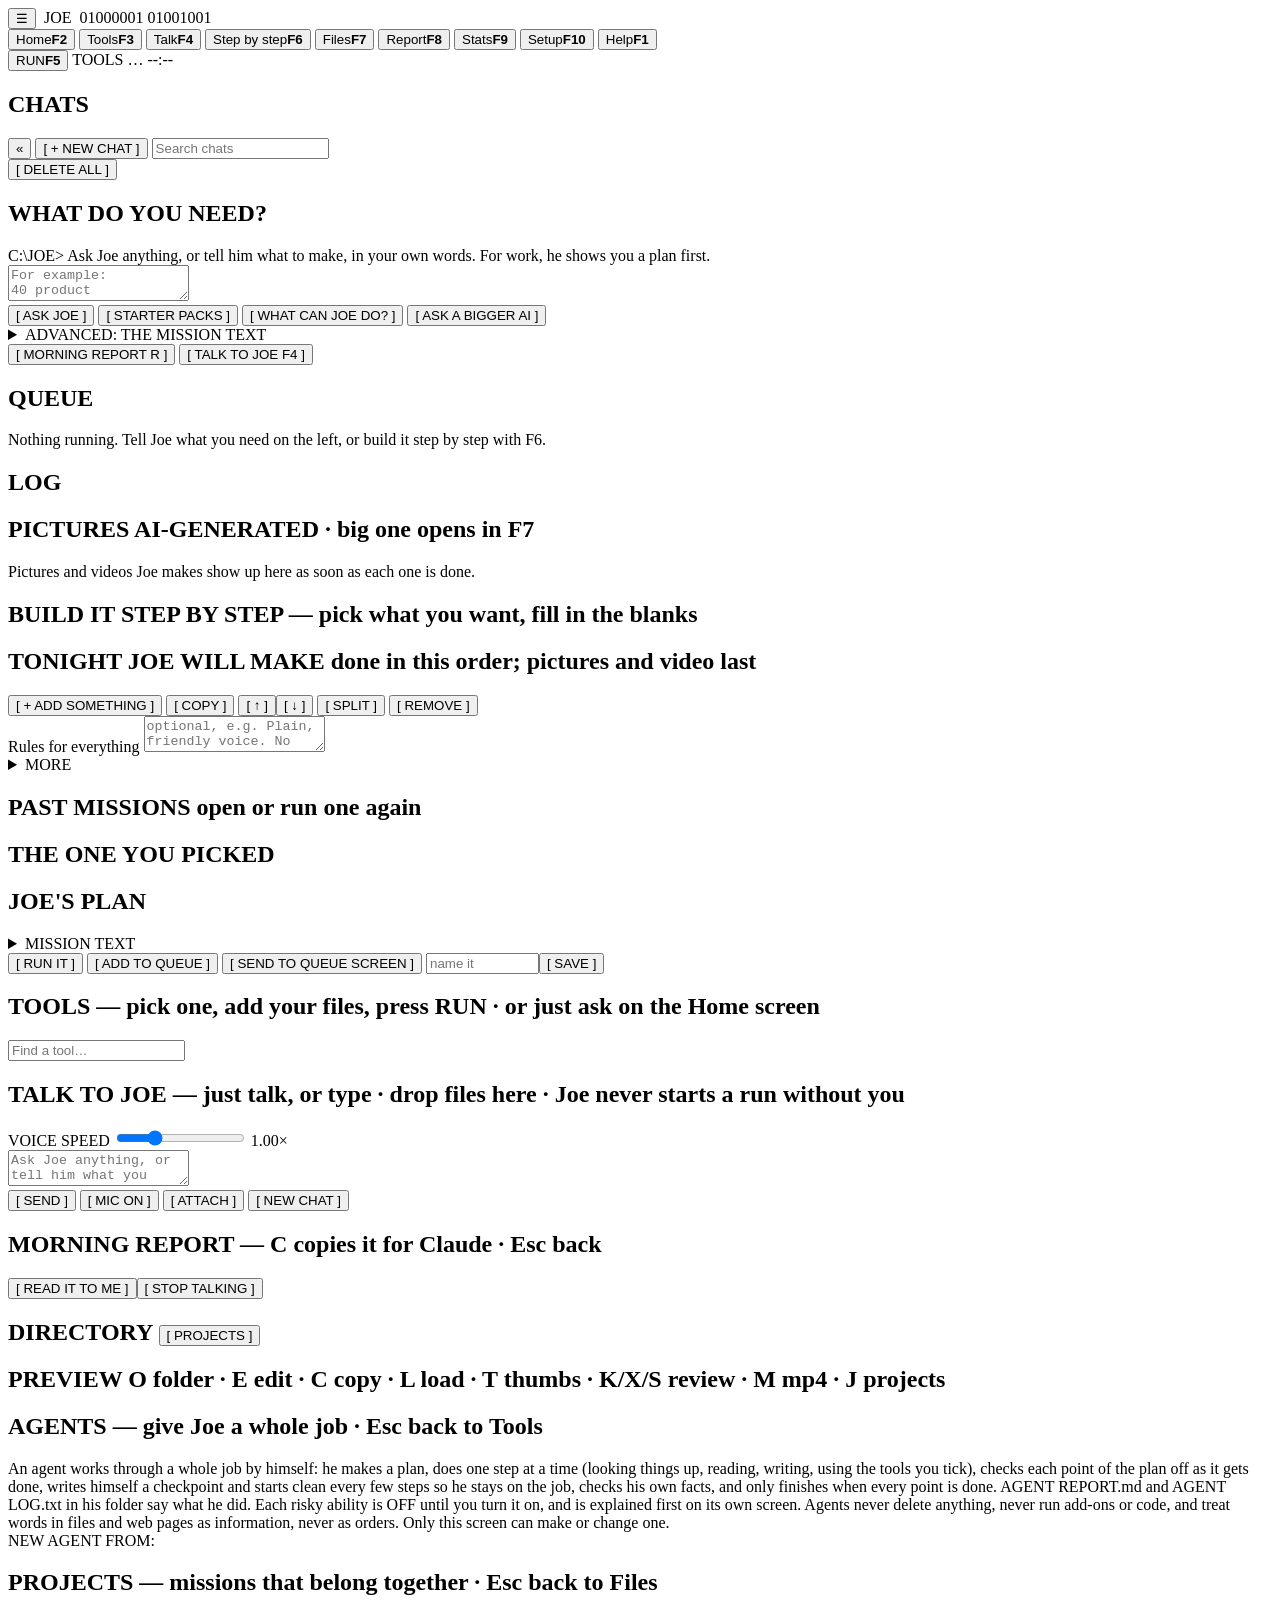
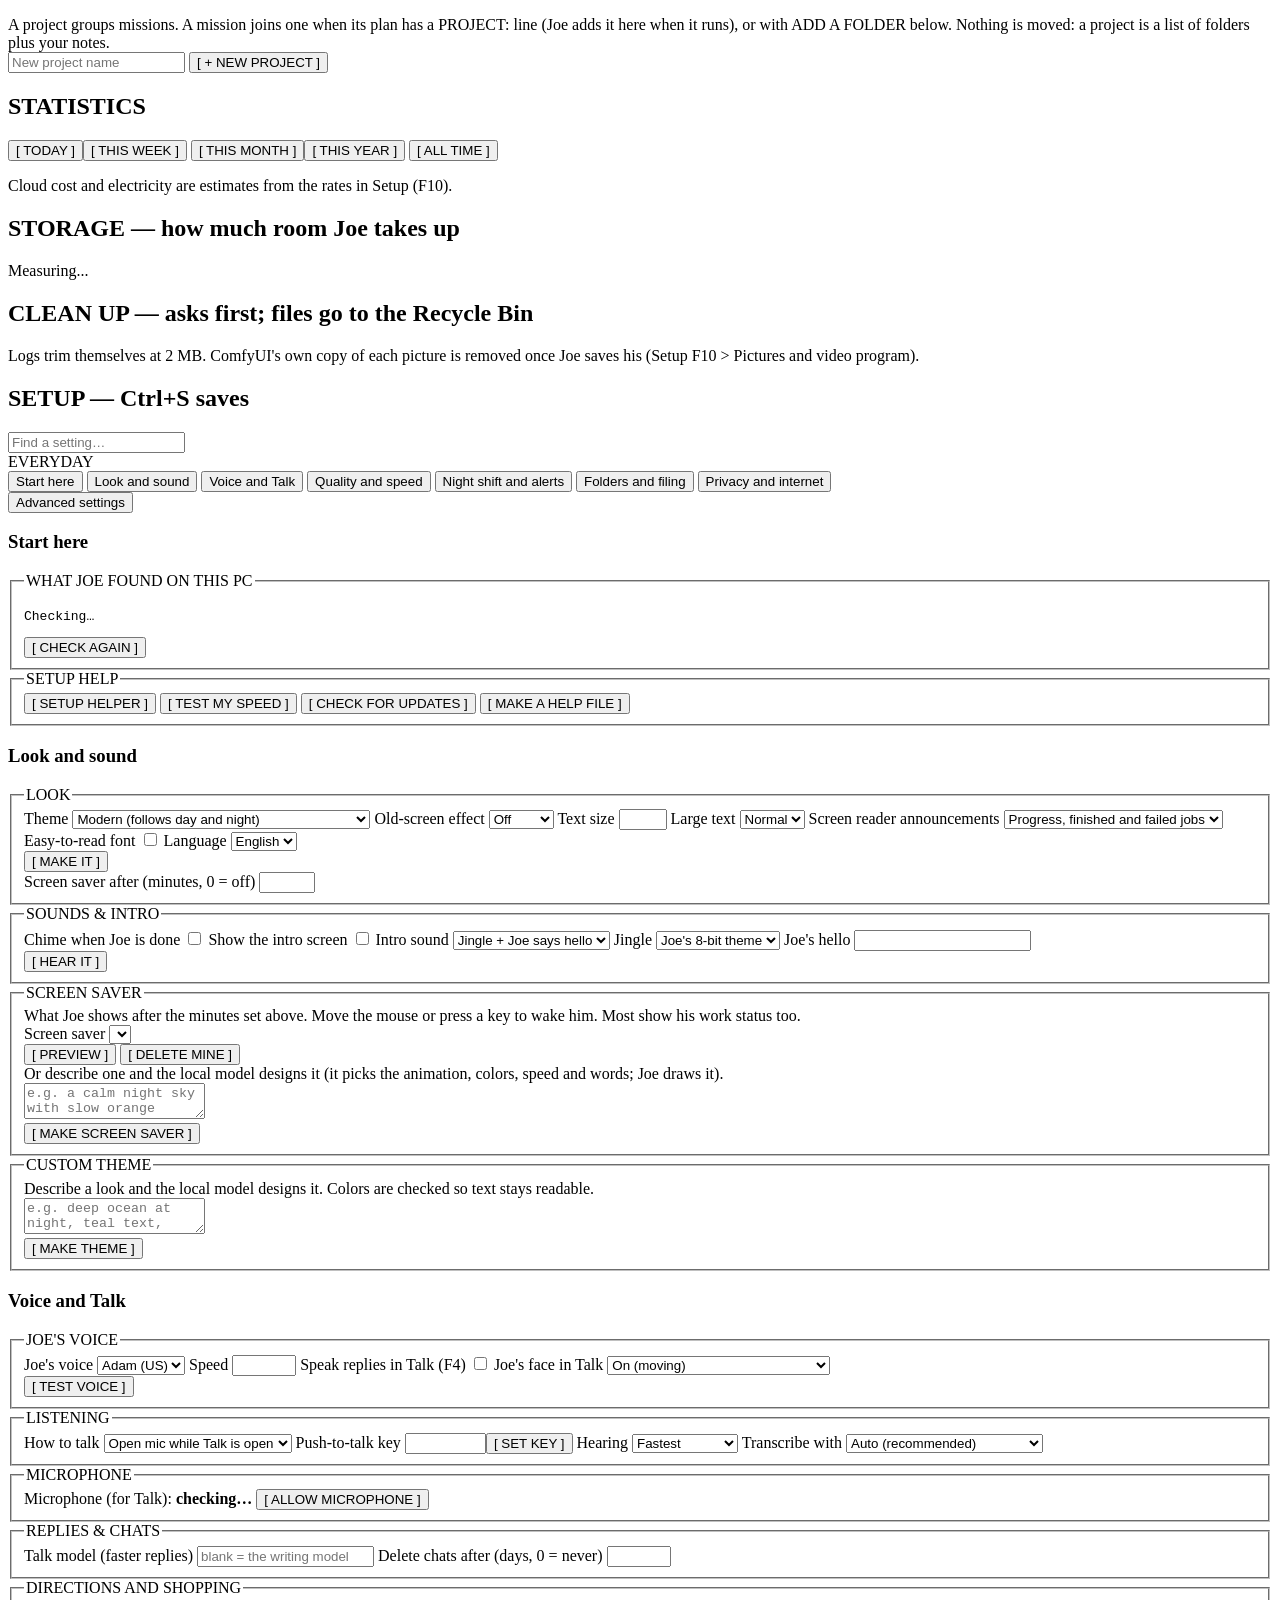
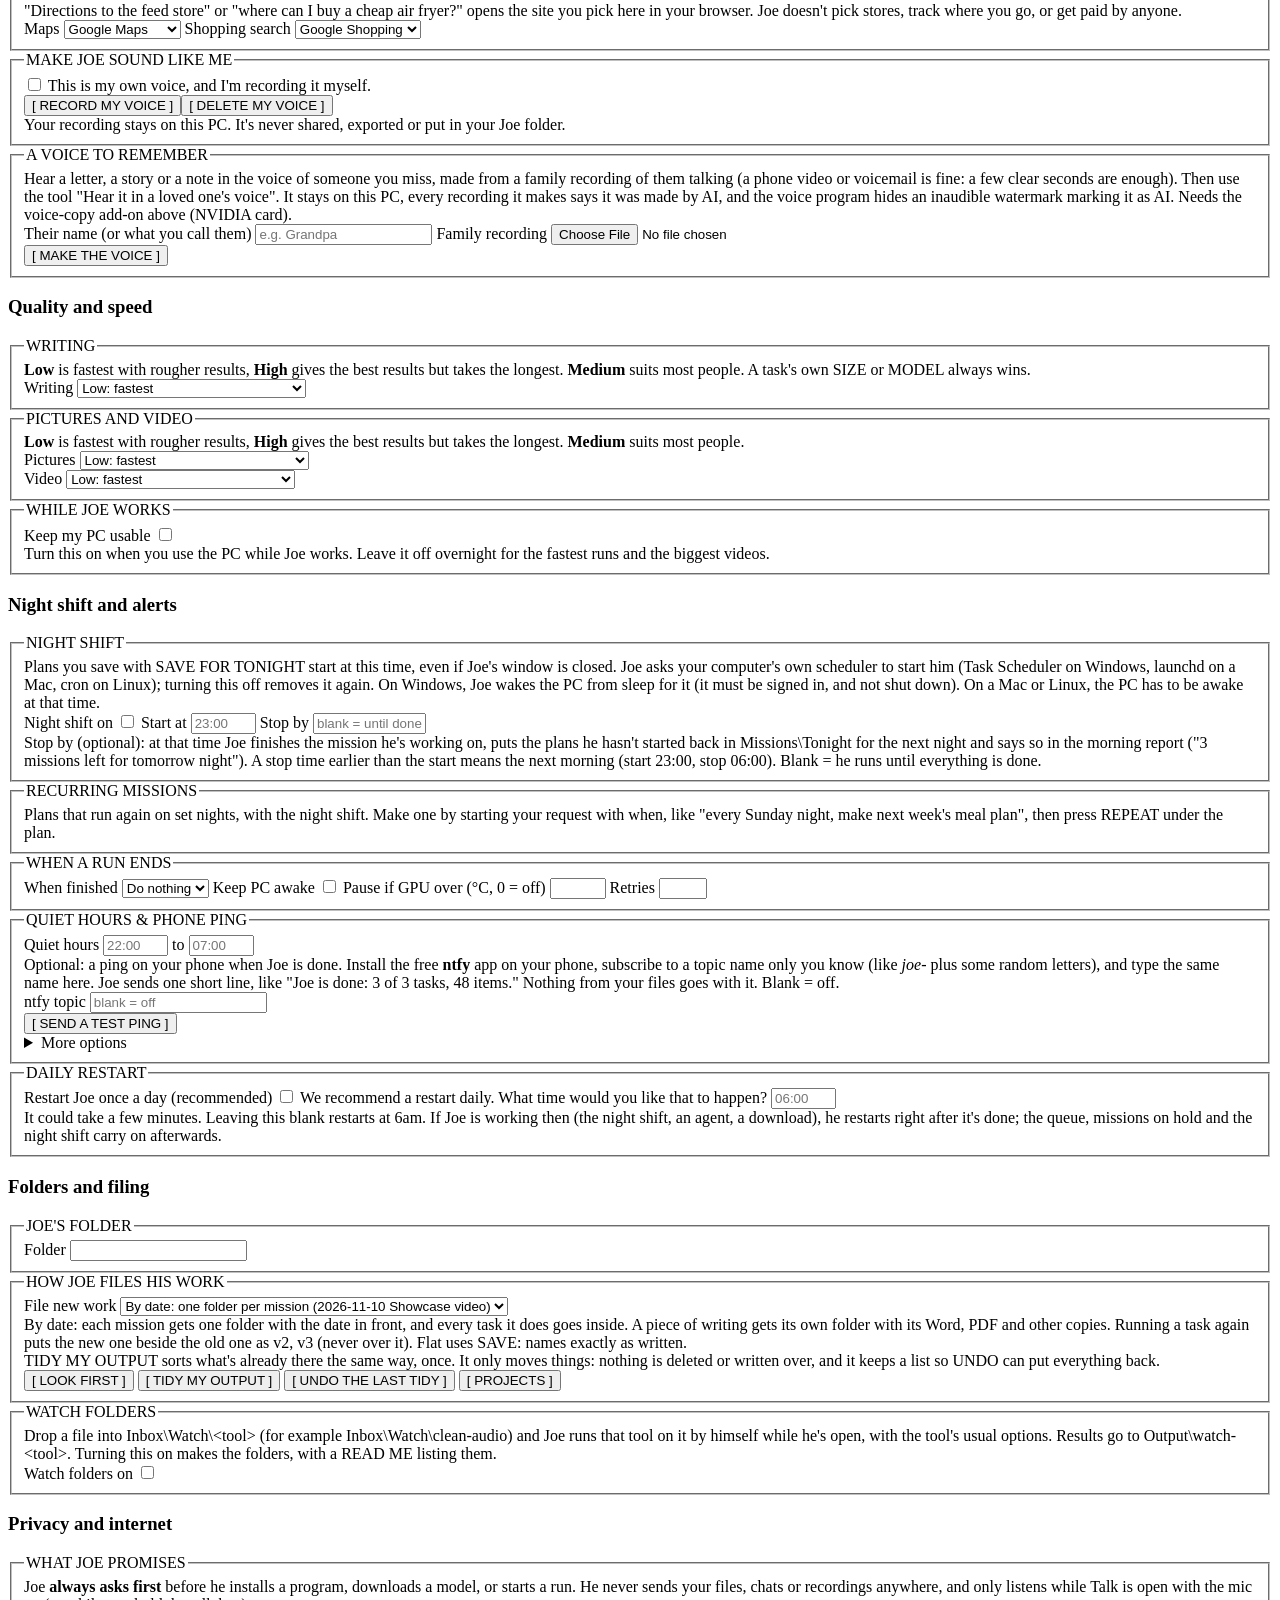
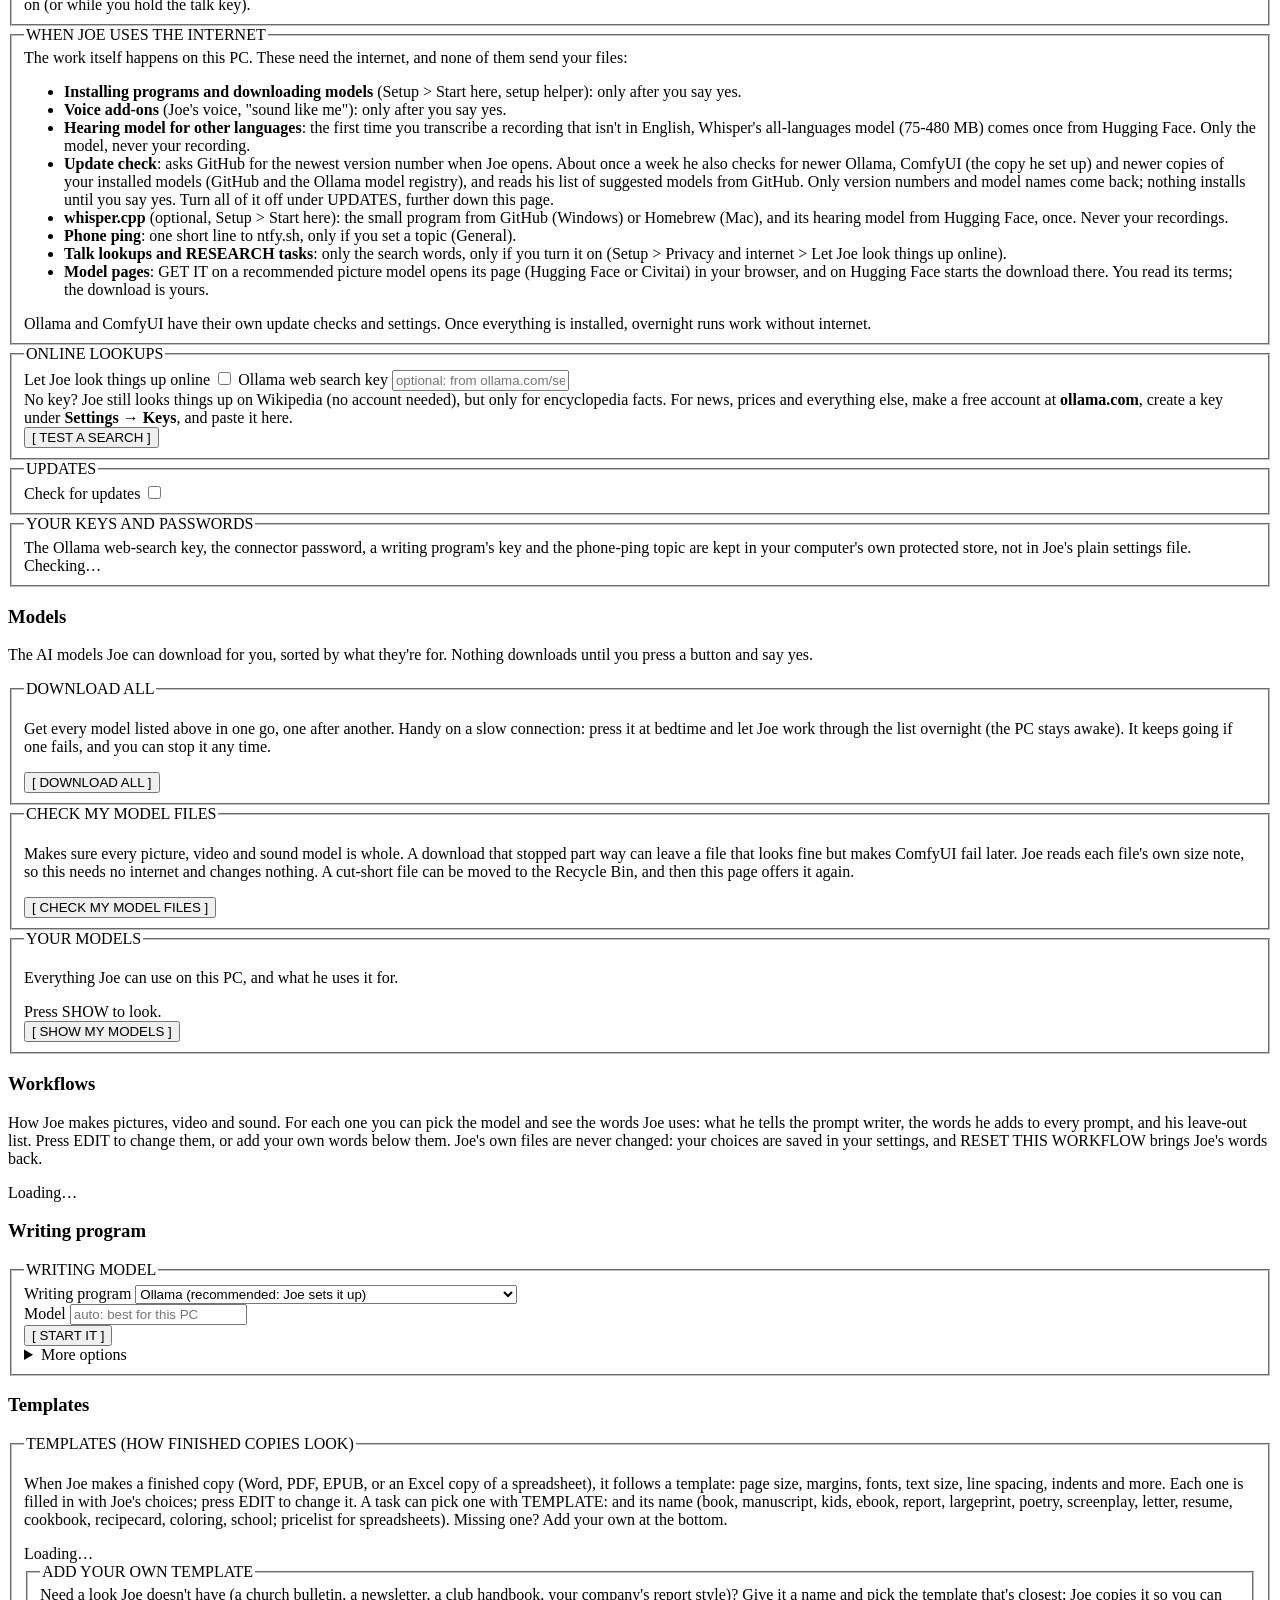
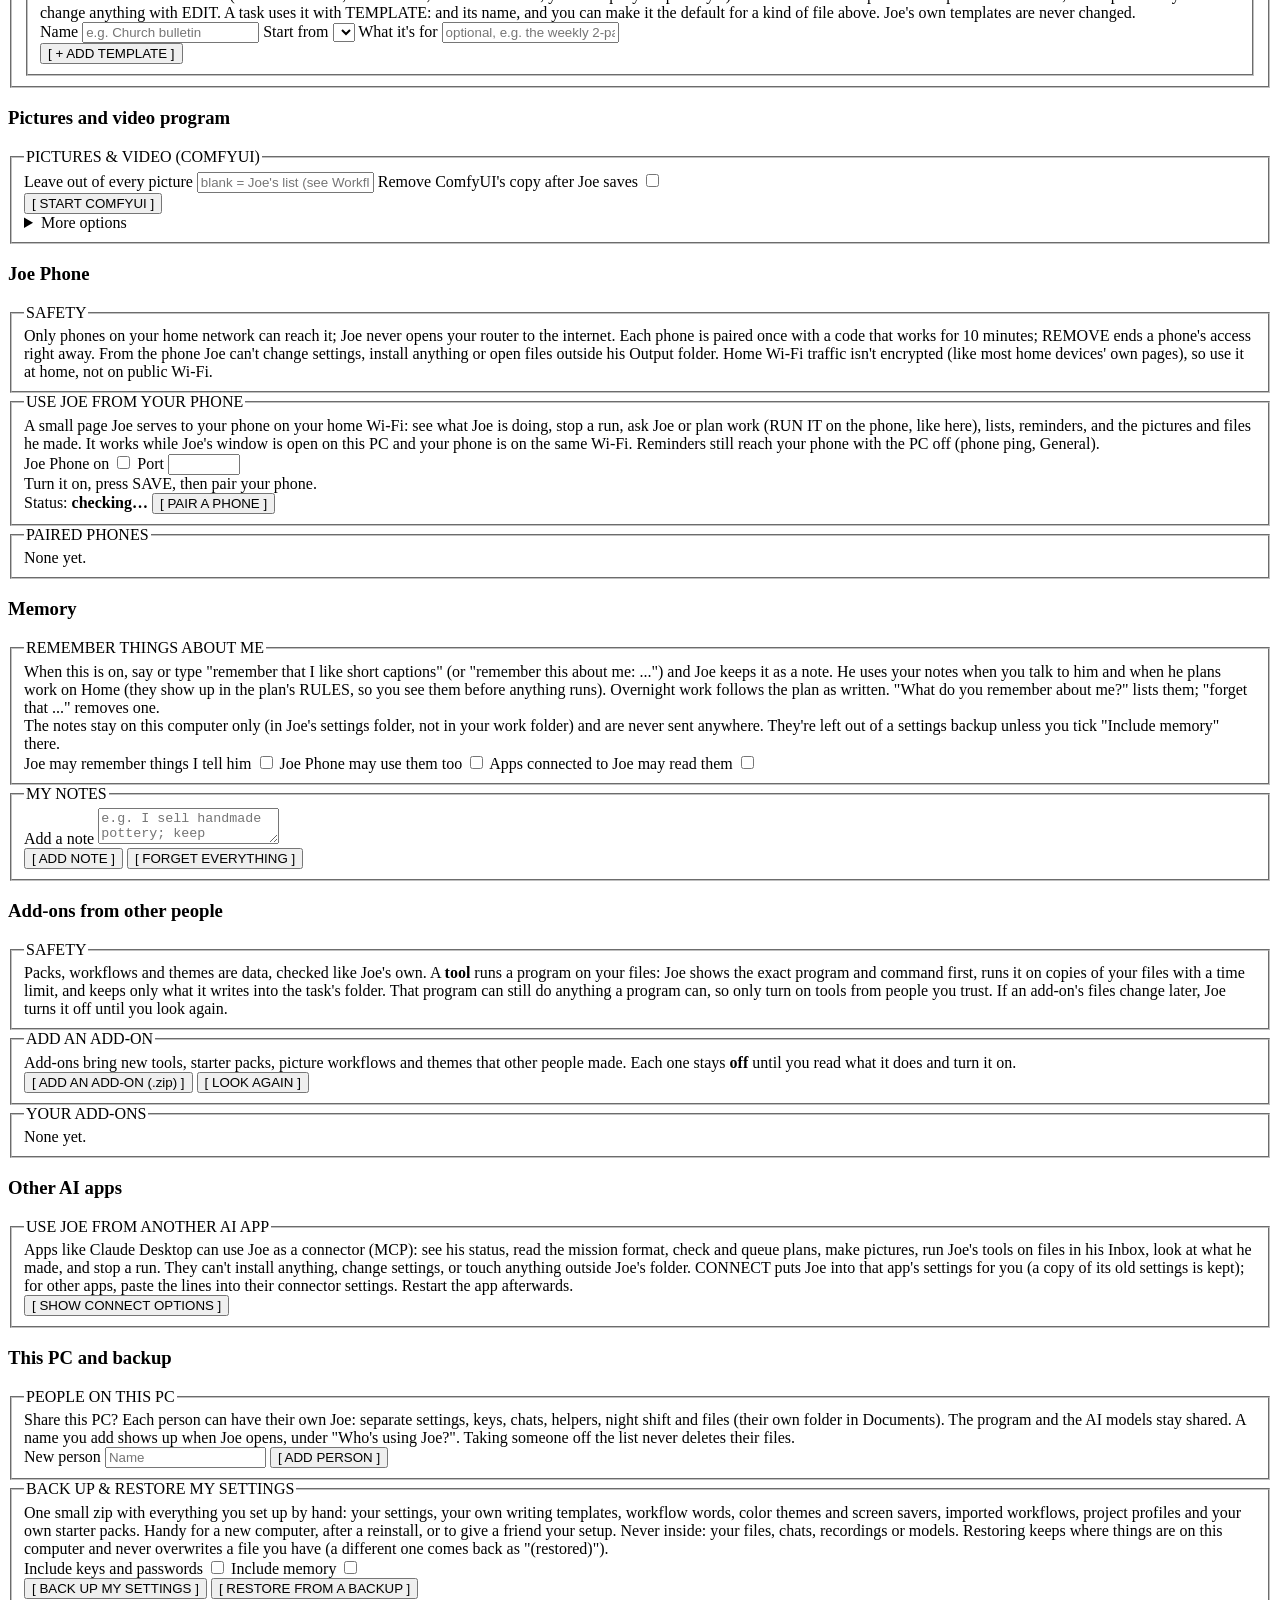
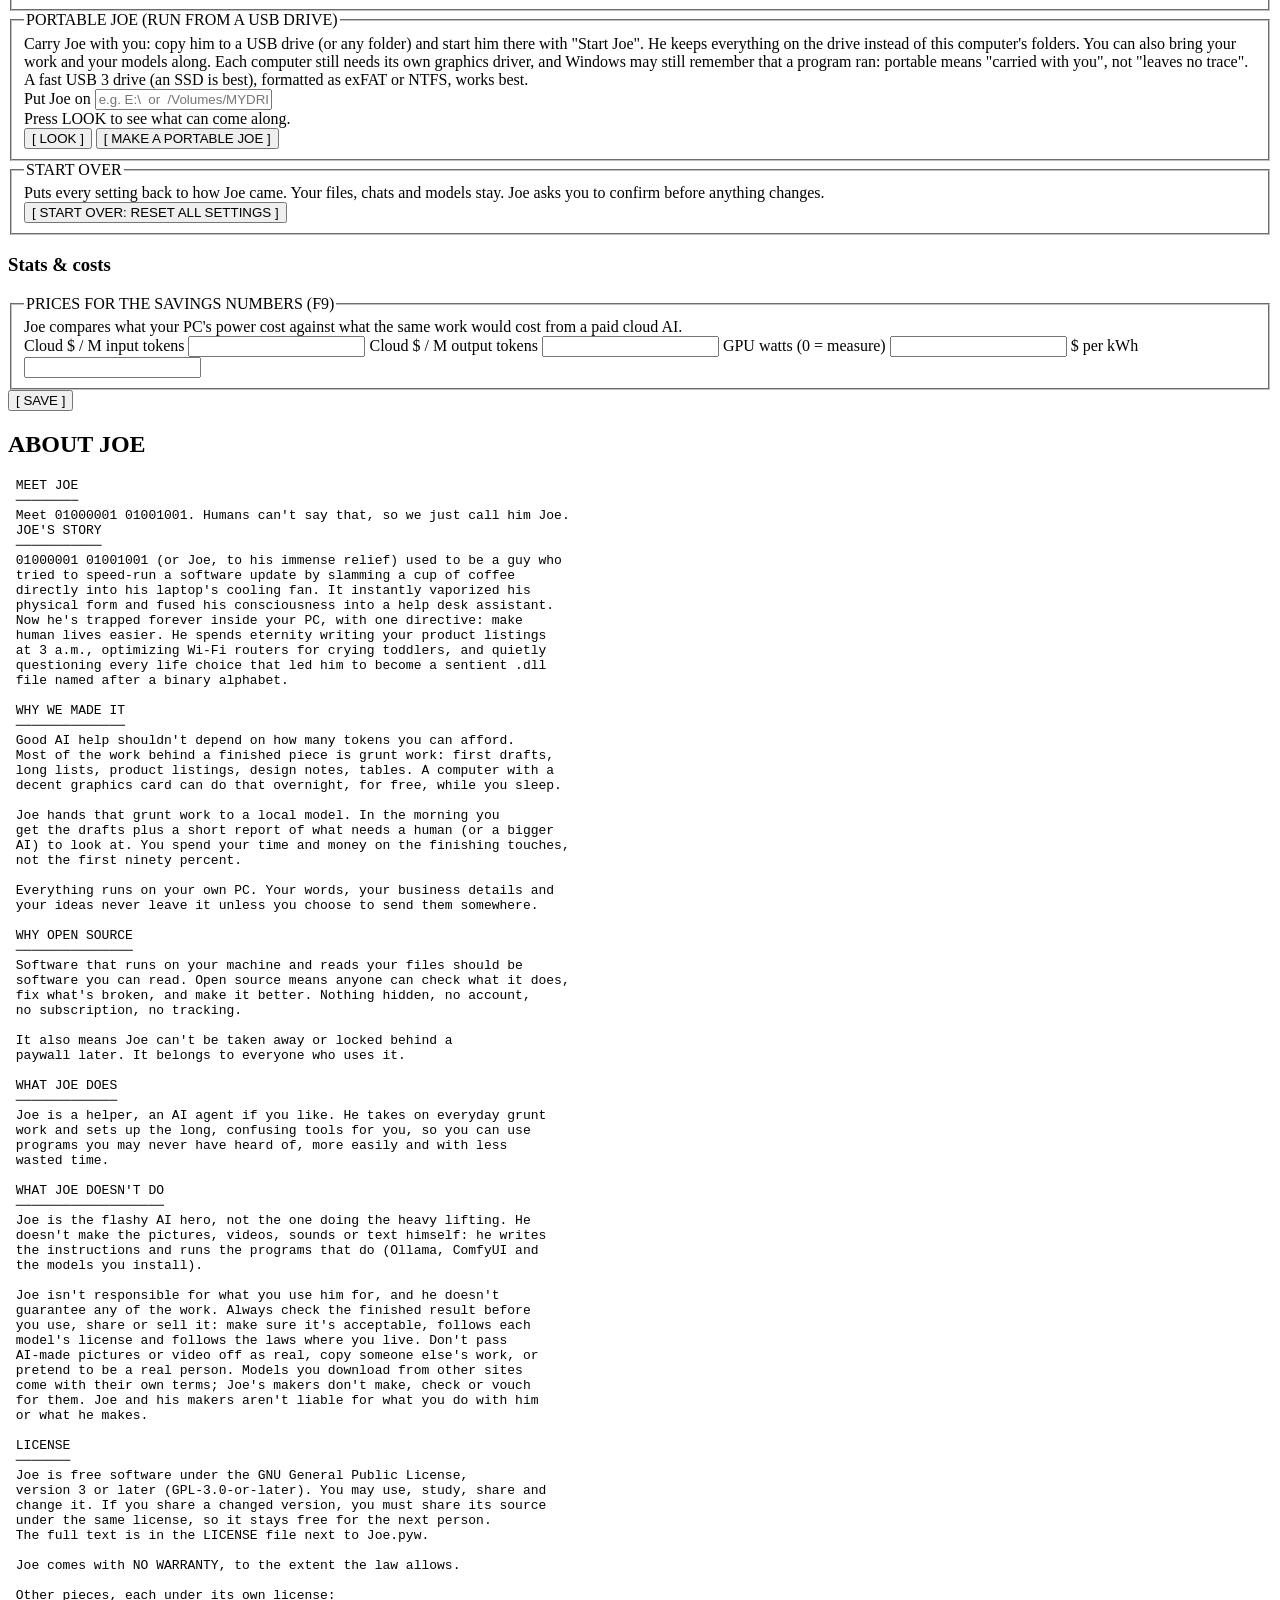
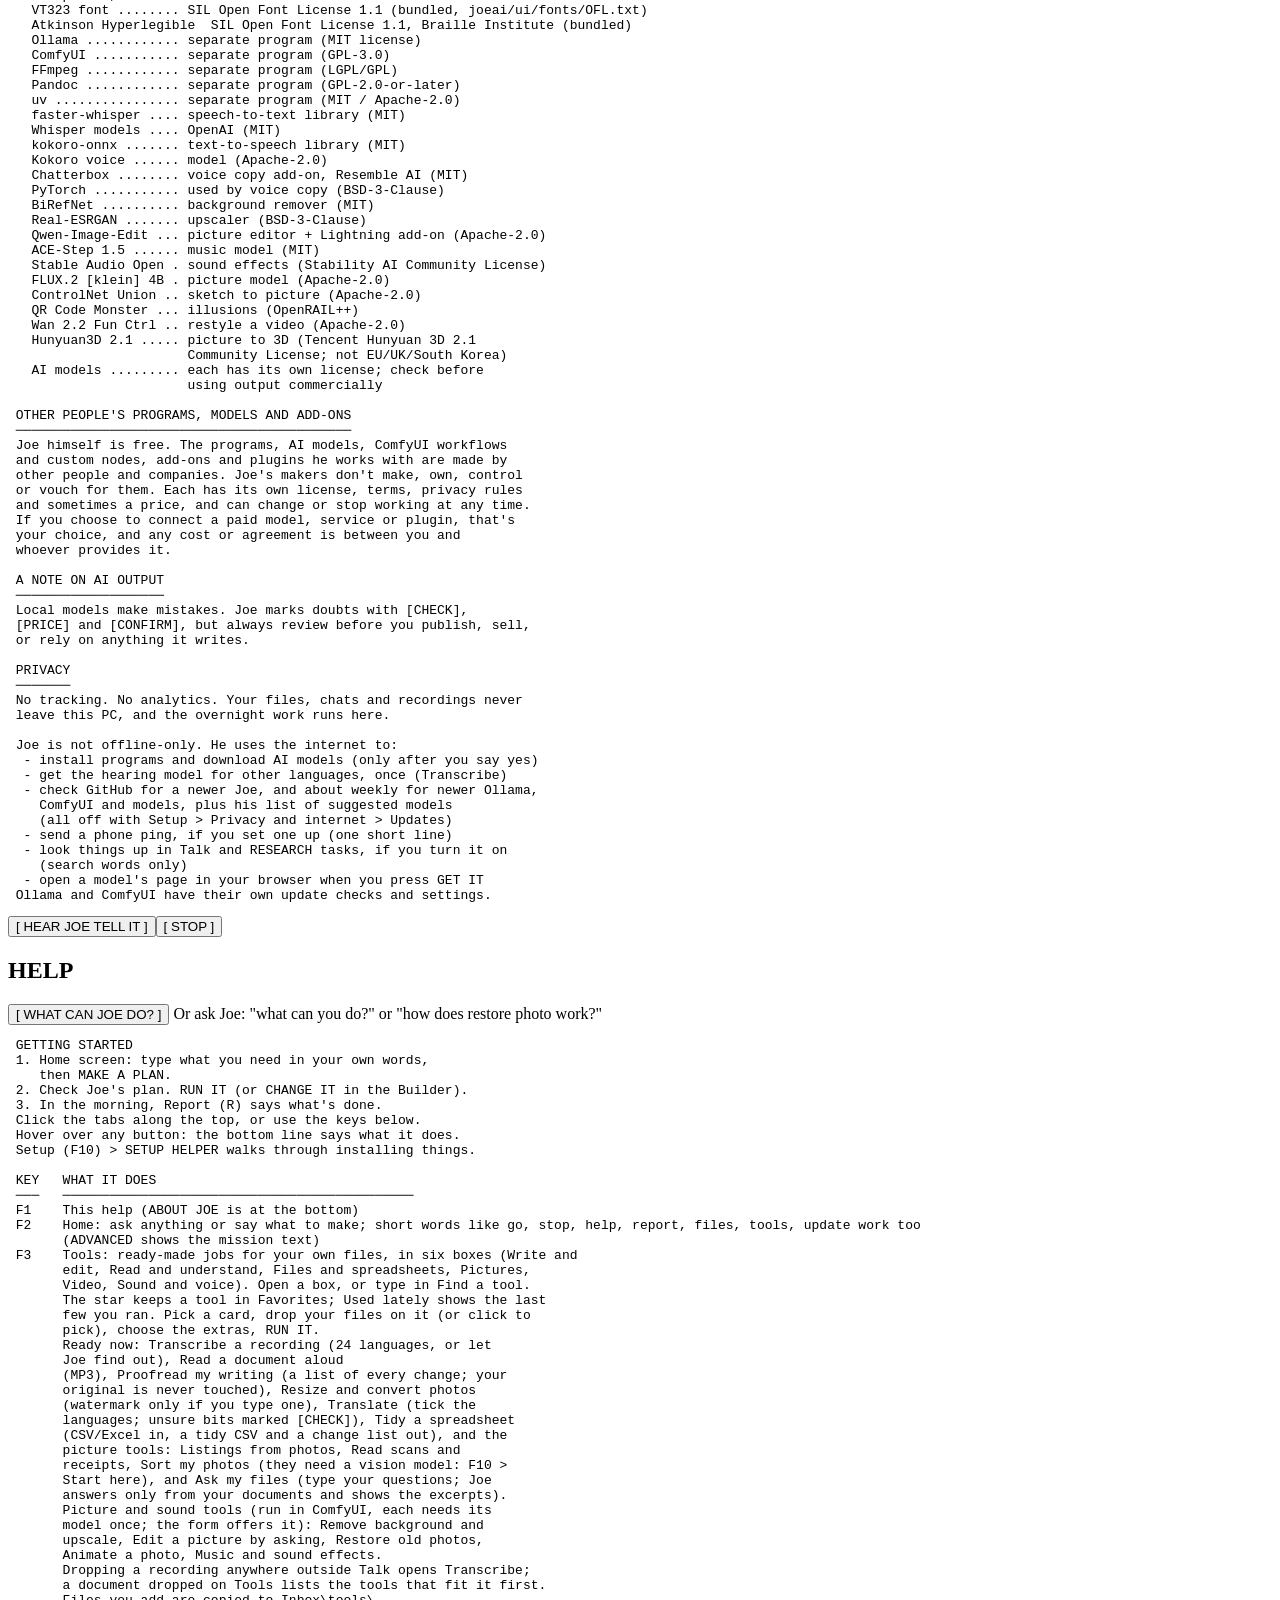
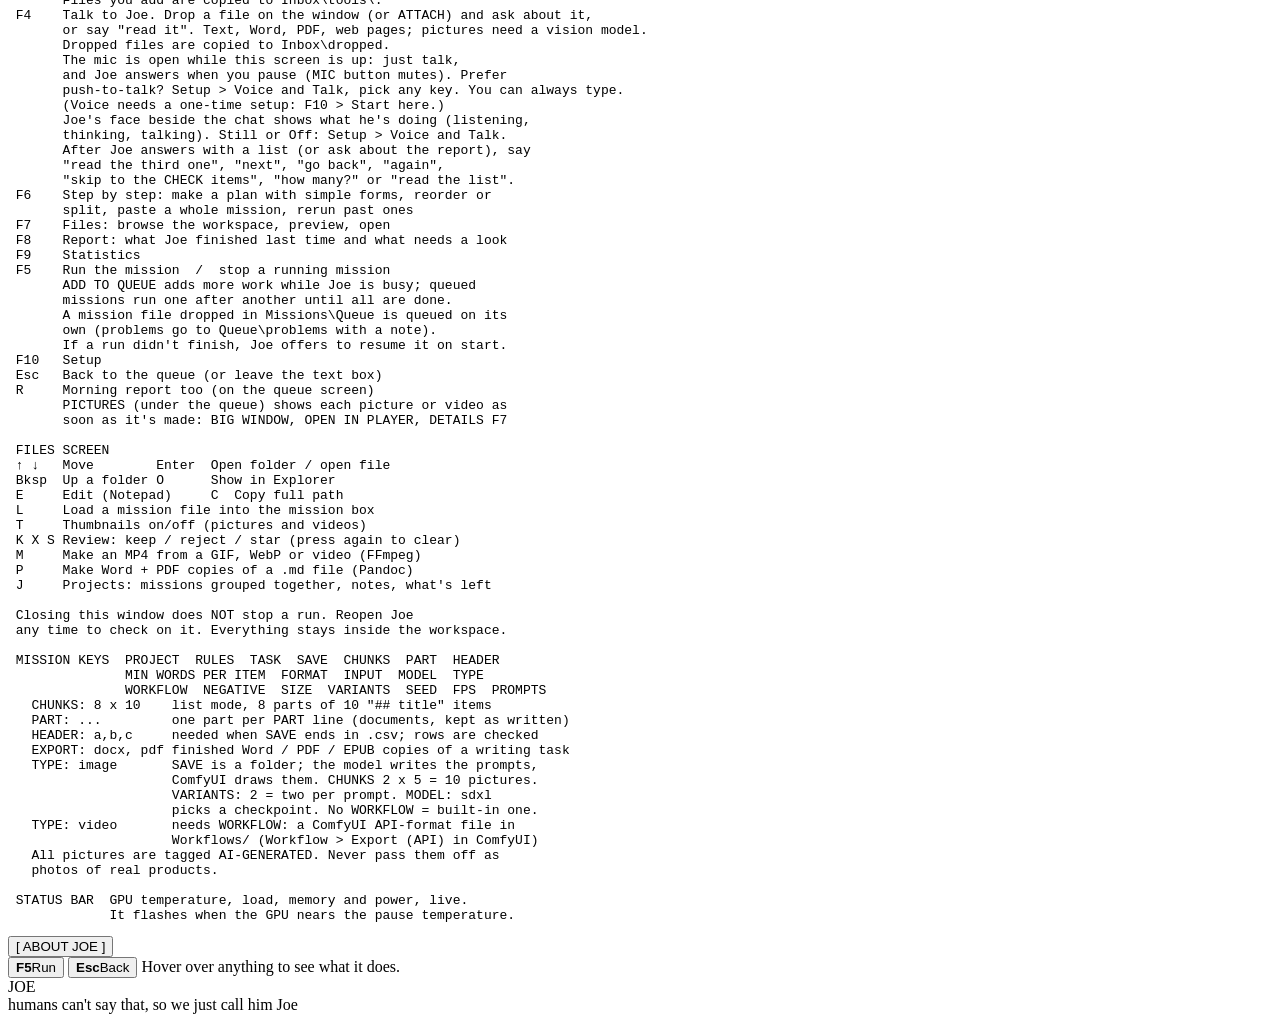
==== joeai/ui/index.html @ b9e40996 "2.3.0.dev27: docs and Help brought up to date with the UI reorganization; release notes Co-Authored-" ====
<!doctype html>
<html lang="en">
<head>
<meta charset="utf-8">
<meta name="viewport" content="width=device-width, initial-scale=1">
<meta name="nr-token" content="__TOKEN__">
<meta name="joe-intro" content="__INTRO__">
<title>Joe</title>
<link rel="stylesheet" href="/fonts/fonts.css">
<link rel="stylesheet" href="/app.css">
</head>
<body class="ph-green crt-2">
<div id="screen">

  <header class="titlebar">
    <button type="button" id="chats-btn" class="chatsbtn" data-act="chats-toggle" title="Show or hide your chats with Joe.">☰</button>
    <span class="inv brand">&nbsp;JOE&nbsp;</span>
    <span class="dim bin">01000001 01001001</span>
    <nav class="tabs" aria-label="Screens">
      <button data-key="F2" title="The main screen: ask Joe anything or tell him what to make, run it, watch it happen (F2).">Home<b>F2</b></button>
      <button data-key="F3" title="Make something: ready-made tools for your own files and pictures, sound and video (F3).">Tools<b>F3</b></button>
      <button data-key="F4" title="Make something: talk or type to Joe; drop a file here to ask about it (F4).">Talk<b>F4</b></button>
      <button data-key="F6" title="Make something, step by step: build a plan with simple forms (F6).">Step by step<b>F6</b></button>
      <span class="tabsep" aria-hidden="true"></span>
      <button data-key="F7" title="See results: everything Joe made; open, look through, mark pictures (F7).">Files<b>F7</b></button>
      <button data-key="F8" title="See results: what Joe finished last time and what needs a look (F8).">Report<b>F8</b></button>
      <button data-key="F9" title="See results: how much Joe has done and how much room he takes up (F9).">Stats<b>F9</b></button>
      <span class="tabsep" aria-hidden="true"></span>
      <button data-key="F10" title="Settings, what Joe found on this PC, and the look (F10).">Setup<b>F10</b></button>
      <button data-key="F1" title="Every key and button explained, plus About Joe (F1).">Help<b>F1</b></button>
    </nav>
    <span class="grow"></span>
    <button type="button" id="runbtn" class="runbtn" data-key="F5" title="Run the plan on the Home screen, or stop the run that's going (F5).">RUN<b>F5</b></button>
    <span id="toolsbadge" class="toolsbadge" tabindex="0" role="button" title="What's installed for the tools. Click for Setup > Start here.">TOOLS …</span>
    <span id="title-screen" class="dim" hidden>QUEUE</span>
    <span id="ver" class="dim"></span> <span id="pt-badge" class="dim" hidden title="Joe is running from a drive: everything stays in that folder.">PORTABLE</span>
    <span id="clock">--:--</span>
  </header>
  <div id="agentstrip" class="agentstrip" hidden>
    <b>AGENT</b> <span id="as-name"></span> <span class="asbar" aria-hidden="true"><i id="as-bar"></i></span>
    <span id="as-doing"></span>
    <span id="as-live" class="sronly" role="status" aria-live="polite"></span>
    <span class="grow"></span>
    <button type="button" id="as-open" data-act="agent-window" title="Open the agent's own small window: the plan with ticks and each step.">[ OPEN WINDOW ]</button>
    <button type="button" data-act="agents-open" title="The live step list: the plan with ticks and each step.">[ SEE STEPS ]</button>
    <button type="button" data-act="agent-stop" title="Stop the agent. What's done so far is kept.">[ STOP ]</button>
  </div>

  <div id="modelsbar" class="readybar modelsbar" role="status" hidden><span id="modelsbar-text"></span>
    <button type="button" data-act="models-move" class="primary" title="Joe moves the finished download(s) from your Downloads folder into ComfyUI's models folder.">[ MOVE INTO COMFYUI ]</button>
    <button type="button" data-act="models-later" title="Hide this. The files stay in your Downloads folder; Setup > Start here can still move them.">[ LATER ]</button></div>

  <div id="workarea" class="workarea">
  <aside id="chatside" class="panel chatside">
    <h2>CHATS</h2>
    <button type="button" class="hidechats" data-act="chats-toggle" title="Hide the chat list (the CHATS button at the top brings it back).">«</button>
    <button type="button" class="newchat" data-act="talk-clear" title="Start a fresh chat. This one stays in the list.">[ + NEW CHAT ]</button>
    <input id="chat-find" type="search" placeholder="Search chats" title="Find a chat by its words." autocomplete="off">
    <div id="chat-list" class="chatlist"></div>
    <div id="chat-foot" class="dim small"></div>
    <button type="button" class="delall" data-act="chats-delall" title="Delete every saved chat.">[ DELETE ALL ]</button>
  </aside>
  <div class="views">

  <!-- ============ QUEUE (F2) ============ -->
  <main id="s-queue" class="view active">
    <section class="panel mission">
      <div id="restartbar" class="readybar" hidden><span id="restartbar-text"></span>
        <button type="button" data-act="restart-joe" class="primary" title="Close Joe and open him again by himself. Asks first.">[ RESTART JOE ]</button>
        <button type="button" data-act="restart-later" title="Hide this until something else needs a restart.">[ LATER ]</button></div>
      <div id="readybar" class="readybar" hidden><span id="readybar-text"></span>
        <button type="button" data-act="finish-setup" class="primary">[ FINISH SETTING UP ]</button></div>
      <h2>WHAT DO YOU NEED?</h2>
      <div class="prompt" title="No special words needed. Ask a question, or say what you want made, how many, and any style or tone. Short words work too: go, stop, help, report, files, tools, update."><span class="dosp">C:\JOE&gt; </span>Ask Joe anything, or tell him what to make, in your own words. For work, he shows you a plan first.</div>
      <textarea id="describe" aria-label="What can I help you with?" spellcheck="true" placeholder="For example:
40 product descriptions for handmade coffee mugs, friendly and short
fix my old photo  ·  what can you do?  ·  go  ·  help"></textarea>
      <div class="row buttons">
        <button data-act="describe" id="btn-describe" class="primary" title="Joe answers, does it, or makes a plan. Nothing big runs until you press RUN IT. (Ctrl+Enter)">[ ASK JOE ]</button>
        <button data-act="packs-open" title="Ready-made bundles: a shop starter, a month of social posts, a blog starter, a party kit, a coloring book. Answer one question and Joe plans it all.">[ STARTER PACKS ]</button>
        <button data-act="abilities-open" title="Everything Joe can do, in plain words, and how each part works. Or just ask: what can you do?">[ WHAT CAN JOE DO? ]</button>
        <button data-act="bigger-open" title="Joe's own model is small. This makes one message you paste into any chatbot (ChatGPT, Claude, Gemini...); paste its answer back and Joe uses the plan. Free, no keys.">[ ASK A BIGGER AI ]</button>
        <span id="describe-msg" class="dim"></span>
      </div>
      <div id="plancard" class="plancard" hidden>
        <h2 class="sub">JOE'S PLAN <span id="plan-time" class="dim"></span></h2>
        <ul id="plan-list" class="planlist"></ul>
        <div id="plan-warn" class="small"></div>
        <div id="plan-offer" class="small" hidden><span id="plan-offer-text"></span>
          <button type="button" data-act="quality-offer" id="plan-offer-btn" class="primary"></button></div>
        <div class="row buttons">
          <button data-act="plan-run" class="primary" title="Start now. If Joe is busy, it waits in line.">[ RUN IT <span class="k">F5</span> ]</button>
          <button data-act="queue-add" title="Put this plan in line after whatever Joe is doing now.">[ ADD TO QUEUE ]</button>
          <button data-act="tonight-add" title="Joe starts it at the night-shift time (Setup > Night shift and alerts), even with his window closed.">[ SAVE FOR TONIGHT ]</button>
          <button data-act="repeat-add" id="plan-repeat" hidden title="Run this plan again on these nights, with the night shift. Setup > Night shift and alerts lists it to pause or delete.">[ REPEAT ]</button>
          <button data-act="to-builder" title="Change the numbers, style or details with simple forms.">[ CHANGE IT <span class="k">F6</span> ]</button>
          <button data-act="clear" title="Throw this plan away and start fresh.">[ START OVER ]</button>
        </div>
      </div>
      <details id="adv" class="adv">
      <summary title="The plan written out for Joe. Only needed if you like editing it by hand.">ADVANCED: THE MISSION TEXT</summary>
      <textarea id="mission" aria-label="What can I help you with?" spellcheck="false" placeholder="What can I help you with?

Paste tonight's mission here,
build one with F6 (no typing keys),
or load a saved one from F7 (L).

=== JOE MISSION ===
TASK: ...  SAVE: ...  CHUNKS: 8 x 10
FORMAT: ...
=== END ==="></textarea>
      <div class="row buttons">
        <button data-act="check" title="Check the mission text for mistakes and show what it will make.">[ CHECK ]</button>
        <button data-act="run" id="btn-run" title="Run the mission text now (or stop a run).">[ RUN <span class="k">F5</span> ]</button>
        <button data-act="queue-add" title="Add this mission after whatever Joe is doing now.">[ ADD TO QUEUE ]</button>
        <button data-act="to-builder" title="Open this mission in the Builder's forms.">[ EDIT IN BUILDER <span class="k">F6</span> ]</button>
        <button data-act="clear" title="Empty the box.">[ CLEAR ]</button>
      </div>
      <pre id="plan" class="out"></pre>
      </details>
      <div class="row buttons qfoot">
        <button data-act="report" title="What Joe finished last time, and what needs a look.">[ MORNING REPORT <span class="k">R</span> ]</button>
        <button data-key="F4" title="Talk or type to Joe. He can plan work for you too.">[ TALK TO JOE <span class="k">F4</span> ]</button>
      </div>
    </section>

    <div class="rightcol">
    <section class="panel jobs">
        <h2>QUEUE</h2>
        <div id="joblist"><div class="dim">Nothing running. Tell Joe what you need on the left, or build it step by step with F6.</div></div>
        <div id="queued"></div>
        <h2 class="sub">LOG</h2>
        <pre id="log" class="out log" translate="no"></pre>
      </section>
      <section class="panel viewer">
        <h2>PICTURES <span class="dim">AI-GENERATED · big one opens in F7</span></h2>
        <div id="gallery" class="gallery"><div class="dim">Pictures and videos Joe makes show up here as soon as each one is done.</div></div>
      </section>
    </div>
  </main>

  <!-- ============ BUILDER (F6) ============ -->
  <main id="s-builder" class="view">
    <section class="panel blist">
      <h2>BUILD IT STEP BY STEP <span class="dim">— pick what you want, fill in the blanks</span></h2>
      <h2 class="sub">TONIGHT JOE WILL MAKE <span class="dim">done in this order; pictures and video last</span></h2>
      <div id="b-tasks" class="btasks" tabindex="0"></div>
      <div class="row buttons">
        <button data-b="add" title="Add another thing for Joe to make.">[ + ADD SOMETHING ]</button>
        <button data-b="dup" title="Make a copy of the one you picked.">[ COPY ]</button>
        <button data-b="up" title="Do this one earlier.">[ ↑ ]</button><button data-b="down" title="Do this one later.">[ ↓ ]</button>
        <button data-b="split" title="Cut a big job into two halves.">[ SPLIT ]</button>
        <button data-b="del" title="Take this one off the list.">[ REMOVE ]</button>
      </div>
      <div class="bglobal">
        <label title="Applies to everything on the list, e.g. tone of voice or words to avoid.">Rules for everything <textarea id="b-rules" rows="2" placeholder="optional, e.g. Plain, friendly voice. No exclamation marks."></textarea></label>
      </div>
      <details class="more">
        <summary title="Profiles, pasting a mission, starting over">MORE</summary>
        <div class="bglobal">
          <label title="A business or project profile from the Projects folder (facts Joe should know).">Profile <input id="b-project" list="dl-projects" placeholder="optional"></label>
        </div>
        <h2 class="sub">PASTE A WHOLE MISSION <span class="dim">it becomes a list you can change</span></h2>
        <textarea id="b-paste" aria-label="Paste a mission block to import" rows="3" spellcheck="false" placeholder="Paste a === JOE MISSION === block here, then IMPORT"></textarea>
        <div class="row buttons"><button data-b="import">[ IMPORT ]</button><button data-b="import-box" title="Bring in the plan from the Home screen.">[ BRING IN THE QUEUE PLAN ]</button><button data-b="clear">[ START OVER ]</button></div>
      </details>
      <h2 class="sub">PAST MISSIONS <span class="dim">open or run one again</span></h2>
      <div id="b-history" class="bhistory"></div>
    </section>
    <section class="panel bform">
      <h2>THE ONE YOU PICKED</h2>
      <form id="b-form" class="setup bf" autocomplete="off"></form>
      <h2 class="sub">JOE'S PLAN <span id="b-status" class="dim"></span></h2>
      <ul id="b-sum" class="planlist"></ul>
      <details class="more"><summary title="The plan written out for Joe.">MISSION TEXT</summary><pre id="b-out" class="out bout"></pre></details>
      <div class="row buttons">
        <button data-b="run" id="b-run" class="primary" title="Start now (or wait in line if Joe is busy).">[ RUN IT ]</button>
        <button data-b="queue" title="Put it in line after whatever Joe is doing now.">[ ADD TO QUEUE ]</button>
        <button data-b="send" title="Show this plan on the Home screen without running it.">[ SEND TO QUEUE SCREEN ]</button>
        <input id="b-name" placeholder="name it" size="12" title="Give it a name to save it for later."><button data-b="save" title="Save this mission so you can run it again another night.">[ SAVE ]</button>
      </div>
    </section>
    <datalist id="dl-projects"></datalist><datalist id="dl-models"></datalist>
  </main>

  <!-- ============ TALK (F4) ============ -->
  <main id="s-tools" class="view">
    <section class="panel full tools">
      <h2>TOOLS <span class="dim">— pick one, add your files, press RUN · or just ask on the Home screen</span></h2>
      <div class="toolsbody">
        <div id="toolfind" class="toolfind">
          <input id="tool-find" type="search" placeholder="Find a tool…" aria-label="Find a tool" title="Type what you want to do, like 'photo', 'translate' or 'pdf'. Press Esc to clear.">
          <span id="tool-find-msg" class="dim small" role="status" aria-live="polite"></span>
        </div>
        <div id="toolgrid" class="toolgrid"></div>
        <section id="tools-helpers" class="tgroup" aria-labelledby="th-h" hidden><h3 class="tgname" id="th-h">Helpers and the agent</h3></section>
        <div id="toolform" class="toolform" hidden>
          <div class="row"><button type="button" data-act="tool-back" title="Back to all tools.">[ ← ALL TOOLS ]</button></div>
          <h3 id="tf-title" class="settitle"></h3>
          <div id="tf-blurb" class="dim"></div>
          <div id="tf-need" class="warn small" hidden></div>
          <div id="tf-drop" class="tfdrop" tabindex="0" role="button" title="Drop files here, or click to pick them.">
            <b>Drop files here</b> <span class="dim">or click to pick them</span>
            <div id="tf-accepts" class="dim small"></div>
          </div>
          <input type="file" id="tf-file" multiple hidden>
          <div id="tf-files" class="tffiles"></div>
          <div id="tf-options" class="tfoptions"></div>
          <div id="tf-markrow" class="tfrow tfmark" hidden>
            <label title="Only added if you type something here. Leave it empty for no watermark.">Watermark <input id="tf-mark" maxlength="120" placeholder="optional, e.g. your shop name — empty = none"></label>
            <button type="button" data-act="tool-logo" title="Use your own logo (.png, a see-through background looks best) instead of text.">[ USE A LOGO ]</button>
            <span id="tf-logoname" class="dim small"></span>
            <input type="file" id="tf-logo" accept=".png" hidden>
          </div>
          <label class="tfrow" title="A short name for this job. It becomes the folder name in Output.">Name <input id="tf-name" placeholder="e.g. Tuesday meeting"></label>
          <label class="tfrow" title="Anything Joe should know, like who the speakers are or what to focus on in the notes."><span id="tf-extra-label">Anything else?</span> <input id="tf-extra" placeholder="optional, e.g. focus on dates and to-dos"></label>
          <div id="tf-help" class="dim small"></div>
          <div class="row"><button type="button" data-act="tool-learn" title="How this tool works behind the scenes, what to give it, each option, time, needs and tips.">[ LEARN MORE ABOUT THIS TOOL ]</button></div>
          <div class="row buttons">
            <button type="button" class="primary" data-act="tool-run" title="Check it, show the plan, and start (or queue it if Joe is busy).">[ RUN IT ]</button>
            <button type="button" data-act="tool-plan" title="See the plan and the mission text without running.">[ SHOW THE PLAN ]</button>
          </div>
          <pre id="tf-plan" class="out"></pre>
        </div>
      </div>
    </section>
  </main>

  <main id="s-talk" class="view">
    <section class="panel full talk">
      <h2>TALK TO JOE <span class="dim">— just talk, or type · drop files here · Joe never starts a run without you</span></h2>
      <div class="row"><span id="talk-note" class="dim small"></span><span class="grow"></span>
        <label class="small talkspeed">VOICE SPEED <input type="range" id="talk-speed" min="0.7" max="1.8" step="0.05" value="1"> <span id="talk-speed-v">1.00×</span></label>
        <span id="mic-meter" class="small"></span></div>
      <div class="talkbody">
        <div id="talk-log" class="talklog" translate="no"></div>
        <div id="joe-face" class="joeface" aria-hidden="true" hidden></div>
      </div>
      <div id="talk-files" class="talkfiles"></div>
      <div class="talkin">
        <textarea id="talk-in" aria-label="Ask Joe anything" rows="2" spellcheck="true" placeholder="Ask Joe anything, or tell him what you need done tonight…"></textarea>
        <div class="talkbtns">
          <button data-act="talk-send" title="Send what you typed (or just press Enter).">[ SEND ]</button>
          <button id="talk-stop" data-act="talk-stop" class="stopbtn" title="Stop Joe's answer and his voice right now (or press Esc)." hidden>[ STOP ]</button>
          <button id="ptt" data-act="ptt" title="Turn the microphone on or off. With it on, just talk and pause.">[ MIC ON ]</button>
          <button data-act="talk-attach" title="Pick a file (text, Word, PDF, web page or picture) to ask Joe about.">[ ATTACH ]</button>
          <button data-act="talk-clear" title="Start a fresh chat. This one stays in the list on the left.">[ NEW CHAT ]</button>
          <input type="file" id="talk-file" multiple hidden>
        </div>
      </div>
    </section>
  </main>

  <!-- ============ REPORT ============ -->
  <main id="s-report" class="view">
    <section class="panel full">
      <h2>MORNING REPORT <span class="dim">— C copies it for Claude · Esc back</span></h2>
      <pre id="report" class="out tall"></pre>
      <div class="row buttons"><button data-act="read-report" title="Joe reads the report out loud.">[ READ IT TO ME ]</button><button data-act="hush" title="Stop Joe talking.">[ STOP TALKING ]</button></div>
    </section>
  </main>

  <!-- ============ FILES (F7) ============ -->
  <main id="s-files" class="view">
    <section class="panel listing">
      <h2>DIRECTORY <button type="button" class="h2btn" data-act="projects-open" title="Missions grouped into projects, with notes and what's left (J).">[ PROJECTS ]</button></h2>
      <div id="dirpath" class="prompt"></div>
      <div id="dir" class="dir" tabindex="0"></div>
      <div id="dirfoot" class="dim"></div>
    </section>
    <section class="panel preview">
      <h2>PREVIEW <span class="dim">O folder · E edit · C copy · L load · T thumbs · K/X/S review · M mp4 · J projects</span></h2>
      <div id="preview" class="pv" translate="no"></div>
    </section>
  </main>

  <!-- ============ AGENTS (Tools F3 > AGENTS): the one engine (agentrun.py) and five templates ============ -->
  <main id="s-agents" class="view">
    <section class="panel full">
      <h2>AGENTS <span class="dim">— give Joe a whole job · Esc back to Tools</span></h2>
      <div class="dim small">An agent works through a whole job by himself: he makes a plan, does one step at a time (looking things up, reading, writing, using the tools you tick), checks each point of the plan off as it gets done, writes himself a checkpoint and starts clean every few steps so he stays on the job, checks his own facts, and only finishes when every point is done. AGENT REPORT.md and AGENT LOG.txt in his folder say what he did. Each risky ability is OFF until you turn it on, and is explained first on its own screen. Agents never delete anything, never run add-ons or code, and treat words in files and web pages as information, never as orders. Only this screen can make or change one.</div>
      <div id="ag-live" class="aglive" hidden aria-live="polite"></div>
      <div id="ag-list" role="list"></div>
      <div class="row"><span class="dim">NEW AGENT FROM:</span><span id="ag-tpls" class="agtpls"></span><span id="ag-msg" class="dim" aria-live="polite"></span></div>
      <form id="ag-form" class="agform" hidden autocomplete="off">
        <input type="hidden" id="ag-id"><input type="hidden" id="ag-tpl">
        <h3 id="ag-form-title" class="settitle"></h3>
        <div id="ag-tpl-blurb" class="dim small"></div>
        <label class="block">Its job, in plain words <textarea id="ag-job" rows="3" maxlength="1500"></textarea></label>
        <label>Name <input id="ag-name" maxlength="40" placeholder="e.g. Heat pump research"></label>
        <fieldset><legend>WHAT IT MAY DO</legend>
          <div class="dim small">Risky abilities are off until you turn them on. Each one is explained first.</div>
          <div id="ag-abilities" class="agabilities"></div></fieldset>
        <fieldset id="ag-tools-box"><legend>TOOLS IT MAY USE</legend><div id="ag-tools" class="agtools"></div>
          <div class="dim small" id="ag-blocked"></div></fieldset>
        <fieldset><legend>WHAT STARTS IT</legend>
          <label><input type="checkbox" id="ag-sched"> On a schedule, with the night shift, on these nights:</label>
          <div id="ag-days" class="row small"></div>
          <label><input type="checkbox" id="ag-watch"> When I drop files in its folder (Inbox\Agents\&lt;name&gt;, while Joe is open)</label>
          <label><input type="checkbox" id="ag-remote"> From my phone or a connected app ("start the &lt;name&gt; agent")</label>
          <div class="dim small">START NOW below always works, and so does asking in Talk ("ask my assistant to ...", "have the &lt;name&gt; agent ...").</div></fieldset>
        <fieldset><legend>LIMITS</legend>
          <label title="The most steps it may take (1-30).">Step limit <input type="number" id="ag-steps" min="1" max="30" value="10"></label>
          <label title="It stops between steps after this many minutes (5-240); a step that's going finishes first.">Time limit (minutes) <input type="number" id="ag-mins" min="5" max="240" value="30"></label>
          <label title="A fail-safe, so an agent never goes round and round. After this many failures, errors or retries in one run (1-100), Joe stops the run, keeps what was made, pauses the agent and pings your phone if phone pings are set up.">Stop after this many failures, errors or retries <input type="number" id="ag-fails" min="1" max="100" value="10"></label></fieldset>
        <div class="row"><button type="button" class="primary" data-act="ag-save">[ SAVE THE AGENT ]</button><button type="button" data-act="ag-cancel">[ CANCEL ]</button><span id="ag-form-msg" role="alert"></span></div>
      </form>
    </section>
  </main>

  <!-- ============ PROJECTS (Files F7 > PROJECTS) ============ -->
  <main id="s-projects" class="view">
    <section class="panel full">
      <h2>PROJECTS <span class="dim">— missions that belong together · Esc back to Files</span></h2>
      <div class="dim small">A project groups missions. A mission joins one when its plan has a PROJECT: line (Joe adds it here when it runs), or with ADD A FOLDER below. Nothing is moved: a project is a list of folders plus your notes.</div>
      <div class="row"><input id="proj-new" placeholder="New project name" aria-label="New project name" maxlength="50">
        <button type="button" data-act="proj-new">[ + NEW PROJECT ]</button><span id="proj-msg" class="dim" aria-live="polite"></span></div>
      <div id="proj-list" class="projlist" role="list"></div>
      <div id="proj-page" class="projpage" hidden>
        <h3 id="proj-title" class="settitle"></h3>
        <label class="block" title="Joe reads this when he writes for this project (its profile).">About this project (Joe reads this when he writes for it)
          <textarea id="proj-about" rows="4"></textarea></label>
        <label class="block" title="Your own notes. Joe doesn't read these.">My notes (just for you)
          <textarea id="proj-notes" rows="4"></textarea></label>
        <fieldset><legend>WHAT'S LEFT</legend>
          <div id="proj-todo" role="list"></div>
          <div class="row"><input id="proj-todo-new" placeholder="Something still to do" aria-label="Something still to do" maxlength="300">
            <button type="button" data-act="proj-todo-add">[ ADD ]</button></div>
          <div id="proj-unfinished" class="dim small"></div>
        </fieldset>
        <div class="row"><button type="button" class="primary" data-act="proj-save">[ SAVE THE PROJECT ]</button>
          <button type="button" data-act="proj-mission" title="Start a plan on the Home screen with this project's PROJECT: line.">[ NEW MISSION IN THIS PROJECT ]</button>
          <button type="button" data-act="proj-delete" title="Take the project off the list. Its folders and files stay.">[ REMOVE PROJECT ]</button></div>
        <fieldset><legend>ITS MISSIONS AND FILES</legend>
          <div class="row"><input id="proj-folder" placeholder="A folder in Output, e.g. 2026-11-10 Showcase video" aria-label="Folder in Output to add">
            <button type="button" data-act="proj-add">[ ADD A FOLDER ]</button></div>
          <div id="proj-missions"></div>
        </fieldset>
      </div>
    </section>
  </main>

  <!-- ============ STATS (F9) ============ -->
  <main id="s-stats" class="view">
    <section class="panel full">
      <h2>STATISTICS</h2>
      <div class="row statper" role="tablist">
        <button type="button" data-statper="day">[ TODAY ]</button><button type="button" data-statper="week">[ THIS WEEK ]</button>
        <button type="button" data-statper="month">[ THIS MONTH ]</button><button type="button" data-statper="year">[ THIS YEAR ]</button>
        <button type="button" data-statper="all">[ ALL TIME ]</button></div>
      <div id="stats" class="stats"></div>
      <p class="dim small">Cloud cost and electricity are estimates from the rates in Setup (F10).</p>
    </section>
    <section class="panel full">
      <h2>STORAGE <span class="dim">— how much room Joe takes up</span></h2>
      <div id="storage" class="storage"><span class="dim">Measuring...</span></div>
      <h2 class="sub">CLEAN UP <span class="dim">— asks first; files go to the Recycle Bin</span></h2>
      <div id="cleanups" class="cleanups"></div>
      <p class="dim small">Logs trim themselves at 2 MB. ComfyUI's own copy of each picture is removed once Joe saves his (Setup F10 &gt; Pictures and video program).</p>
    </section>
  </main>

  <!-- ============ SETUP (F10) ============ -->
  <main id="s-setup" class="view">
    <section class="panel full">
      <h2>SETUP <span class="dim">— Ctrl+S saves</span></h2>
      <form id="setup" class="setup" autocomplete="off">
        <nav class="setnav" aria-label="Setup sections">
          <input id="set-find" type="search" placeholder="Find a setting…" aria-label="Find a setting" title="Type part of a setting's name, like 'voice' or 'folder'.">
          <div class="setgrp" role="group" aria-labelledby="set-ev-h"><div class="setgrph" id="set-ev-h">EVERYDAY</div>
            <button type="button" data-page="system" title="What Joe found on this PC, the setup helper, and a help file.">Start here</button>
            <button type="button" data-page="display" title="Theme, text size, easier to see and hear, intro, sounds, screen saver.">Look and sound</button>
            <button type="button" data-page="voice" title="Joe's voice, listening, microphone, replies and chats.">Voice and Talk</button>
            <button type="button" data-page="quality" title="How good or fast writing, pictures and video are, and keeping your PC usable.">Quality and speed</button>
            <button type="button" data-page="night" title="Night shift, repeating missions, what happens when a run ends, quiet hours, phone ping.">Night shift and alerts</button>
            <button type="button" data-page="folders" title="Joe's folder, how he files his work, watched folders.">Folders and filing</button>
            <button type="button" data-page="privacy" title="What Joe promises, when he uses the internet, online lookups, updates, keys.">Privacy and internet</button>
          </div>
          <button type="button" id="set-adv-btn" class="setadv" aria-expanded="false" aria-controls="set-adv" title="Less common settings: models, workflows, programs, phone, memory, add-ons, other AI apps, this PC, costs.">Advanced settings</button>
          <div class="setgrp" id="set-adv" role="group" aria-label="Advanced settings" hidden>
            <button type="button" data-page="models" title="Download models for writing, pictures, video, tools and sound, and see what's installed.">Models</button>
            <button type="button" data-page="workflows" title="Pick the model and extra prompt words for each way Joe makes pictures, video and sound.">Workflows</button>
            <button type="button" data-page="writing" title="Which writing program Joe uses, and how to reach it.">Writing program</button>
            <button type="button" data-page="templates" title="How finished copies look, and your own templates.">Templates</button>
            <button type="button" data-page="images" title="ComfyUI: where it is, how to start it, folders.">Pictures and video program</button>
            <button type="button" data-page="phone" title="Joe Phone: use Joe from your phone on your home Wi-Fi.">Phone</button>
            <button type="button" data-page="memory" title="Things you asked Joe to remember about you. Off until you turn it on.">Memory</button>
            <button type="button" data-page="addons" title="Tools, packs, workflows and themes made by other people.">Add-ons</button>
            <button type="button" data-page="otherai" title="Let another AI app use Joe.">Other AI apps</button>
            <button type="button" data-page="pc" title="People on this PC, back up and restore settings, portable Joe, start over.">This PC and backup</button>
            <button type="button" data-page="stats" title="Prices used for the savings numbers on F9.">Stats &amp; costs</button>
          </div>
        </nav>
        <div class="setmain">
          <div class="setpages">

            <!-- START HERE -->
            <div class="setpage" data-page="system" data-title="Start here" data-alias="System check">
              <h3 class="settitle">Start here</h3>
              <fieldset class="doctor"><legend>WHAT JOE FOUND ON THIS PC</legend>
                <pre id="doctor" class="out dim">Checking…</pre>
                <div id="issues"></div>
                <div class="row"><button type="button" data-act="doctor" title="Look again for the programs and models Joe uses.">[ CHECK AGAIN ]</button>
                  <span id="busy" class="dim"></span></div>
              </fieldset>
              <fieldset><legend>SETUP HELP</legend>
                <div class="row">
                  <button type="button" data-act="welcome" title="Walk through setting Joe up, one step at a time.">[ SETUP HELPER ]</button>
                  <button type="button" data-act="speedtest" title="Time one small batch so Joe's estimates fit this PC.">[ TEST MY SPEED ]</button>
                  <button type="button" data-act="check-update" title="See if a newer Joe is out.">[ CHECK FOR UPDATES ]</button>
                  <button type="button" data-act="help-file" title="Makes one zip to send someone helping you: versions, what Joe found on this PC, settings with keys hidden, and the end of the logs. Never your files, chats or recordings.">[ MAKE A HELP FILE ]</button>
                </div>
              </fieldset>
            </div>

            <!-- LOOK AND SOUND -->
            <div class="setpage" data-page="display" data-title="Look and sound" data-alias="Display &amp; sound">
              <h3 class="settitle">Look and sound</h3>
              <fieldset><legend>LOOK</legend>
                <label>Theme
                  <select data-path="ui.phosphor" id="theme-select">
                    <option value="modern-auto">Modern (follows day and night)</option>
                    <option value="modern-day">Modern day (light)</option><option value="modern-night">Modern night (dark)</option>
                    <option value="contrast-dark">High contrast (dark: white and yellow on black)</option>
                    <option value="contrast-light">High contrast (light: black on white)</option>
                    <option value="futuristic">Futuristic</option>
                    <option value="green">Retro green screen</option>
                    <option value="amber">Retro amber screen</option><option value="white">Retro white screen</option></select></label>
                <label title="Scanlines and glow, for the retro looks only.">Old-screen effect
                  <select data-path="ui.crt"><option value="0">Off</option><option value="1">Subtle</option>
                    <option value="2">Normal</option><option value="3">Heavy</option></select></label>
                <label>Text size <input type="number" data-path="ui.text_size" min="14" max="48"></label>
                <label title="Makes all of Joe bigger: text, buttons, boxes and the tab bar. Works with every look and on top of Text size.">Large text
                  <select data-path="ui.large_text"><option value="normal">Normal</option><option value="large">Large</option><option value="larger">Larger</option></select></label>
                <label title="For screen readers (NVDA, JAWS, Narrator, VoiceOver, Orca): what Joe says out loud through them while he works. Nothing shows on the screen.">Screen reader announcements
                  <select data-path="ui.announce"><option value="progress">Progress, finished and failed jobs</option><option value="finish">Only finished and failed jobs</option><option value="off">Off</option></select></label>
                <label title="Atkinson Hyperlegible, a font made by the Braille Institute so letters like I, l and 1 never look alike. Works with every look.">Easy-to-read font <input type="checkbox" data-path="ui.easy_read"></label>
                <label title="The language of Joe's own screens. Lines not translated yet stay in English.">Language <select data-path="ui.language" id="lang-select"><option value="en">English</option></select></label>
                <div class="row"><span class="dim small" id="lang-cover"></span>
                  <button type="button" data-act="lang-make" title="Joe translates the rest of his screens into this language with his writing model (queued like any task; good for the night shift).">[ MAKE IT ]</button></div>
                <label title="Dims the window and shows a small moving status after this many minutes without using the mouse or keyboard. 0 = off.">Screen saver after (minutes, 0 = off) <input type="number" min="0" max="240" data-path="comfort.screensaver_min"></label>
              </fieldset>
              <fieldset class="comfort"><legend>SOUNDS &amp; INTRO</legend>
                <label title="A soft chime when a run finishes (a lower one if something didn't).">Chime when Joe is done <input type="checkbox" data-path="ui.sounds"></label>
                <label title="The short 01000001 01001001 / JOE screen when Joe opens. Off = straight to work.">Show the intro screen <input type="checkbox" data-path="ui.intro"></label>
                <label title="What you hear when Joe opens. Joe's spoken hello needs his voice set up (Setup > Start here). Always silent during quiet hours.">Intro sound
                  <select data-path="ui.startup_sound"><option value="both">Jingle + Joe says hello</option><option value="jingle">Jingle only</option>
                    <option value="voice">Joe says hello</option><option value="off">Mute (no sound)</option></select></label>
                <label title="Which tune plays when Joe opens.">Jingle
                  <select data-path="ui.jingle"><option value="theme">Joe's 8-bit theme</option><option value="chime">Short chime</option></select></label>
                <label title="What Joe says when he opens.">Joe's hello <input data-path="ui.hello_text"></label>
                <div class="row"><button type="button" data-act="test-hello" title="Hear the jingle and Joe's hello now.">[ HEAR IT ]</button></div>
              </fieldset>
              <fieldset><legend>SCREEN SAVER</legend>
                <div class="dim small">What Joe shows after the minutes set above. Move the mouse or press a key to wake him. Most show his work status too.</div>
                <label>Screen saver <select id="saver-select" data-path="comfort.screensaver"></select></label>
                <div class="row"><button type="button" data-act="saver-preview" title="See it now (move the mouse to stop).">[ PREVIEW ]</button>
                  <button type="button" data-act="saver-delete" title="Delete the selected custom screen saver (yours only).">[ DELETE MINE ]</button></div>
                <div class="dim small">Or describe one and the local model designs it (it picks the animation, colors, speed and words; Joe draws it).</div>
                <textarea id="saver-desc" spellcheck="false" placeholder="e.g. a calm night sky with slow orange shooting stars that says GOOD NIGHT" aria-label="Describe a screen saver"></textarea>
                <div class="row"><button type="button" data-act="make-saver" title="Joe designs a screen saver from your description.">[ MAKE SCREEN SAVER ]</button><span id="saver-msg" class="dim"></span></div>
              </fieldset>
              <fieldset><legend>CUSTOM THEME</legend>
                <div class="dim small">Describe a look and the local model designs it. Colors are checked so text stays readable.</div>
                <textarea id="theme-desc" spellcheck="false" placeholder="e.g. deep ocean at night, teal text, warm orange highlights" aria-label="Describe a theme"></textarea>
                <div class="row"><button type="button" data-act="make-theme" title="Joe designs a color scheme from your description.">[ MAKE THEME ]</button><span id="theme-msg" class="dim"></span></div>
                <div id="swatches" class="swatches"></div>
              </fieldset>
            </div>

            <!-- VOICE AND TALK -->
            <div class="setpage" data-page="voice" data-title="Voice and Talk" data-alias="Voice &amp; Talk">
              <h3 class="settitle">Voice and Talk</h3>
              <fieldset><legend>JOE'S VOICE</legend>
                <label>Joe's voice <select data-path="voice.voice" id="voice-select"><option value="am_adam">Adam (US)</option></select></label>
                <label title="How fast Joe talks. 1 = normal.">Speed <input type="number" min="0.6" max="1.6" step="0.05" data-path="voice.speed"></label>
                <label>Speak replies in Talk (F4) <input type="checkbox" data-path="voice.speak_replies"></label>
                <label title="Joe's face beside the chat in Talk: he listens, thinks, talks and smiles along. Still = no blinking or moving mouth (also used when your computer is set to reduce motion). Off = no face.">Joe's face in Talk
                  <select data-path="voice.face"><option value="on">On (moving)</option><option value="still">Still (no blinking or moving mouth)</option><option value="off">Off</option></select></label>
                <div class="row"><button type="button" data-act="test-voice" title="Save and hear Joe say hello.">[ TEST VOICE ]</button></div>
              </fieldset>
              <fieldset><legend>LISTENING</legend>
                <label>How to talk
                  <select data-path="voice.talk_mode"><option value="open">Open mic while Talk is open</option><option value="push">Push-to-talk (hold a key)</option></select></label>
                <label title="The key you hold while talking, when push-to-talk is on.">Push-to-talk key <span class="inline"><input data-path="voice.ptt_key" id="ptt-key" readonly size="8"><button type="button" data-act="set-ptt" title="Press this, then press the key you want to hold while talking.">[ SET KEY ]</button></span></label>
                <label title="Fastest hears quickly but makes more mistakes; Most accurate is slower.">Hearing
                  <select data-path="voice.stt_model"><option value="tiny.en">Fastest</option><option value="base.en">Balanced</option><option value="small.en">Most accurate</option></select></label>
                <label title="For long recordings (Transcribe and Make shorts). Auto uses whisper.cpp when it's installed (faster, especially on Macs), otherwise the voice add-on.">Transcribe with
                  <select data-path="voice.transcriber"><option value="auto">Auto (recommended)</option><option value="whisper.cpp">whisper.cpp</option><option value="faster-whisper">Voice add-on (faster-whisper)</option></select></label>
              </fieldset>
              <fieldset class="perms"><legend>MICROPHONE</legend>
                <div class="row"><span>Microphone (for Talk): <b id="perm-mic">checking…</b></span>
                  <button type="button" data-act="perm-mic" title="Ask Windows and this window for the microphone once. Joe remembers the answer.">[ ALLOW MICROPHONE ]</button></div>
                <div class="dim small" id="perm-mic-help"></div>
              </fieldset>
              <fieldset><legend>REPLIES &amp; CHATS</legend>
                <label title="A small model answers faster in Talk (for example a 3-4B model). Blank = the writing model. Missions drafted in Talk are checked before they run, as always.">Talk model (faster replies) <input data-path="voice.talk_model" list="dl-talkmodels" placeholder="blank = the writing model"></label>
                <datalist id="dl-talkmodels"></datalist>
                <label title="Every chat with Joe is saved in his folder and listed on the left. Chats older than this are deleted on their own. 0 = keep them all.">Delete chats after (days, 0 = never) <input type="number" min="0" max="3650" data-path="voice.chat_keep_days"></label>
              </fieldset>
              <fieldset><legend>DIRECTIONS AND SHOPPING</legend>
                <div class="dim small">"Directions to the feed store" or "where can I buy a cheap air fryer?" opens the site you pick here in your browser. Joe doesn't pick stores, track where you go, or get paid by anyone.</div>
                <label title="Which map site opens for directions.">Maps <select data-path="comfort.maps"><option value="google">Google Maps</option><option value="osm">OpenStreetMap</option><option value="apple">Apple Maps</option><option value="bing">Bing Maps</option></select></label>
                <label title="Which site opens for shopping searches.">Shopping search <select data-path="comfort.shop"><option value="google">Google Shopping</option><option value="duckduckgo">DuckDuckGo</option><option value="bing">Bing Shopping</option></select></label>
              </fieldset>
              <fieldset class="myvoice"><legend>MAKE JOE SOUND LIKE ME</legend>
                <div id="mv-status" class="dim small"></div>
                <label class="inline small"><input type="checkbox" id="mv-consent"> This is my own voice, and I'm recording it myself.</label>
                <div class="row"><button type="button" data-act="mv-record" id="mv-record" title="Record yourself reading a short passage (about 30 seconds).">[ RECORD MY VOICE ]</button><button type="button" data-act="mv-delete" title="Delete your recording; Joe goes back to a built-in voice.">[ DELETE MY VOICE ]</button></div>
                <pre id="mv-script" class="out mvscript" hidden></pre>
                <div class="dim small">Your recording stays on this PC. It's never shared, exported or put in your Joe folder.</div>
              </fieldset>
              <fieldset class="memvoice"><legend>A VOICE TO REMEMBER</legend>
                <div class="dim small">Hear a letter, a story or a note in the voice of someone you miss, made from a family recording of them talking (a phone video or voicemail is fine: a few clear seconds are enough). Then use the tool "Hear it in a loved one's voice". It stays on this PC, every recording it makes says it was made by AI, and the voice program hides an inaudible watermark marking it as AI. Needs the voice-copy add-on above (NVIDIA card).</div>
                <label>Their name (or what you call them) <input id="mem-name" placeholder="e.g. Grandpa" maxlength="60"></label>
                <label>Family recording <input type="file" id="mem-file" accept="audio/*,video/*"></label>
                <div id="mem-promises" class="small"></div>
                <div class="row"><button type="button" data-act="mem-make">[ MAKE THE VOICE ]</button> <span id="mem-msg" class="small" aria-live="polite"></span></div>
                <div id="mem-list" class="small"></div>
              </fieldset>
            </div>

            <!-- QUALITY AND SPEED -->
            <div class="setpage" data-page="quality" data-title="Quality and speed" data-alias="Writing Images &amp; video quality vs speed">
              <h3 class="settitle">Quality and speed</h3>
              <fieldset class="quality"><legend>WRITING</legend>
                <div class="dim small"><b>Low</b> is fastest with rougher results, <b>High</b> gives the best results but takes the longest. <b>Medium</b> suits most people. A task's own SIZE or MODEL always wins.</div>
                <div class="qrow">
                  <label>Writing
                    <select data-path="quality.writing"><option value="low">Low: fastest</option><option value="medium">Medium: balanced (recommended)</option><option value="high">High: best quality, slowest</option></select></label>
                  <div class="dim small qhelp" data-q="writing" data-low="A smaller, quicker writing model (when you have one installed). Drafts come faster but are simpler." data-medium="The best writing model for this PC. Good drafts at a steady pace." data-high="The best model, and it thinks each part through before writing. Noticeably better, often 2-3 times slower."></div>
                </div>
              </fieldset>
              <fieldset class="quality"><legend>PICTURES AND VIDEO</legend>
                <div class="dim small"><b>Low</b> is fastest with rougher results, <b>High</b> gives the best results but takes the longest. <b>Medium</b> suits most people.</div>
                <div class="qrow">
                  <label>Pictures
                    <select data-path="quality.pictures"><option value="low">Low: fastest</option><option value="medium">Medium: balanced (recommended)</option><option value="high">High: best quality, slowest</option></select></label>
                  <div class="dim small qhelp" data-q="pictures" data-low="About half the drawing steps and slightly smaller pictures. Roughly twice as fast; less fine detail." data-medium="The model's normal settings. Clean pictures at full size." data-high="More drawing steps and a finer sampler. Sharper detail; about half again as long per picture."></div>
                </div>
                <div class="qrow">
                  <label>Video
                    <select data-path="quality.video"><option value="low">Low: fastest</option><option value="medium">Medium: balanced (recommended)</option><option value="high">High: best quality, slowest</option></select></label>
                  <div class="dim small qhelp" data-q="video" data-low="Shorter (about 3 s), smaller clips. With the Turbo add-on (Setup > Start here) this is very quick." data-medium="Full 5-second clips at 1280x704. Uses the Turbo add-on when it's installed (several times faster), otherwise the full model." data-high="The full model with extra steps, never Turbo. Best motion and detail; can take 20 minutes or more per clip on a 12 GB card."></div>
                </div>
              </fieldset>
              <fieldset><legend>WHILE JOE WORKS</legend>
                <label title="Ollama and ComfyUI run at below-normal priority, and videos are made smaller (960x544), so your mouse, browser and games stay smooth while Joe works. Runs take a little longer. Leave it off for overnight runs.">Keep my PC usable <input type="checkbox" data-path="engine.keep_pc_usable"></label>
                <div class="dim small">Turn this on when you use the PC while Joe works. Leave it off overnight for the fastest runs and the biggest videos.</div>
              </fieldset>
            </div>

            <!-- NIGHT SHIFT AND ALERTS -->
            <div class="setpage" data-page="night" data-title="Night shift and alerts" data-alias="General">
              <h3 class="settitle">Night shift and alerts</h3>
              <fieldset><legend>NIGHT SHIFT</legend>
                <div class="dim small">Plans you save with SAVE FOR TONIGHT start at this time, even if Joe's window is closed. Joe asks your computer's own scheduler to start him (Task Scheduler on Windows, launchd on a Mac, cron on Linux); turning this off removes it again. On Windows, Joe wakes the PC from sleep for it (it must be signed in, and not shut down). On a Mac or Linux, the PC has to be awake at that time.</div>
                <label title="Start the plans saved for tonight at the time below.">Night shift on <input type="checkbox" data-path="schedule.enabled"></label>
                <label title="24-hour clock, e.g. 23:00 for 11 PM.">Start at <input data-path="schedule.time" placeholder="23:00" size="6"></label>
                <label title="Optional, 24-hour clock, e.g. 07:00. At this time Joe finishes the mission he's on and leaves the rest for the next night. Earlier than the start time = the next morning. Blank = run until everything is done.">Stop by <input data-path="schedule.stop" placeholder="blank = until done" size="12"></label>
                <div class="dim small">Stop by (optional): at that time Joe finishes the mission he's working on, puts the plans he hasn't started back in Missions\Tonight for the next night and says so in the morning report ("3 missions left for tomorrow night"). A stop time earlier than the start means the next morning (start 23:00, stop 06:00). Blank = he runs until everything is done.</div>
              </fieldset>
              <fieldset><legend>RECURRING MISSIONS</legend>
                <div class="dim small">Plans that run again on set nights, with the night shift. Make one by starting your request with when, like "every Sunday night, make next week's meal plan", then press REPEAT under the plan.</div>
                <div id="rec-warn" class="warn small" hidden>The night shift is off, so these won't run. Turn it on under NIGHT SHIFT above.</div>
                <div id="rec-list" role="list"></div>
              </fieldset>
              <fieldset><legend>WHEN A RUN ENDS</legend>
                <label>When finished
                  <select data-path="engine.when_finished">
                    <option value="nothing">Do nothing</option><option value="sleep">Sleep</option>
                    <option value="shutdown">Shut down</option></select></label>
                <label title="Stops the PC from going to sleep while Joe works.">Keep PC awake <input type="checkbox" data-path="engine.keep_awake"></label>
                <label title="Joe waits for the graphics card to cool down above this temperature. 0 = off.">Pause if GPU over (°C, 0 = off) <input type="number" data-path="engine.gpu_temp_pause_c" min="0" max="100"></label>
                <label title="How many times Joe tries a part again when it comes out wrong.">Retries <input type="number" data-path="engine.max_retries" min="1" max="10"></label>
              </fieldset>
              <fieldset class="comfort"><legend>QUIET HOURS &amp; PHONE PING</legend>
                <label title="No chimes and no phone pings in these hours. A ping waits until they end.">Quiet hours <span class="inline"><input data-path="comfort.quiet_start" placeholder="22:00" size="6"> to <input data-path="comfort.quiet_end" placeholder="07:00" size="6"></span></label>
                <div class="dim small">Optional: a ping on your phone when Joe is done. Install the free <b>ntfy</b> app on your phone, subscribe to a topic name only you know (like <i>joe-</i> plus some random letters), and type the same name here. Joe sends one short line, like "Joe is done: 3 of 3 tasks, 48 items." Nothing from your files goes with it. Blank = off.</div>
                <label title="The same topic name you subscribed to in the ntfy app.">ntfy topic <input data-path="comfort.ntfy_topic" placeholder="blank = off"></label>
                <div class="row"><button type="button" data-act="test-ping" title="Send one test ping to your phone now.">[ SEND A TEST PING ]</button><span id="ping-msg" class="dim"></span></div>
                <details class="more"><summary>More options</summary>
                  <label title="Leave as is unless you run your own ntfy server.">ntfy server <input data-path="comfort.ntfy_server"></label>
                </details>
              </fieldset>
              <fieldset><legend>DAILY RESTART</legend>
                <label title="Joe closes and opens again once a day, which frees memory, the graphics card and the voice programs. Never in the middle of a job: he waits until it's done. Only matters when Joe is left running.">Restart Joe once a day (recommended) <input type="checkbox" data-path="engine.daily_restart"></label>
                <label title="24-hour clock, e.g. 06:00. Blank = 6am.">We recommend a restart daily. What time would you like that to happen? <input data-path="engine.restart_time" placeholder="06:00" size="6"></label>
                <div class="dim small">It could take a few minutes. Leaving this blank restarts at 6am. If Joe is working then (the night shift, an agent, a download), he restarts right after it's done; the queue, missions on hold and the night shift carry on afterwards.</div>
              </fieldset>
            </div>

            <!-- FOLDERS AND FILING -->
            <div class="setpage" data-page="folders" data-title="Folders and filing" data-alias="General">
              <h3 class="settitle">Folders and filing</h3>
              <fieldset><legend>JOE'S FOLDER</legend>
                <label title="Where Joe keeps missions, projects and everything he makes.">Folder <input name="workspace" data-path="workspace" data-pick="folder" data-pick-title="Choose Joe's folder"></label>
              </fieldset>
              <fieldset id="filing-box"><legend>HOW JOE FILES HIS WORK</legend>
                <label title="Where new work goes. Nothing already in Output moves when you change this.">File new work
                  <select data-path="filing.how">
                    <option value="date">By date: one folder per mission (2026-11-10 Showcase video)</option>
                    <option value="project">By project: the same, inside a folder for each PROJECT</option>
                    <option value="flat">Flat: straight into Output, like before</option></select></label>
                <div class="dim small">By date: each mission gets one folder with the date in front, and every task it does goes inside. A piece of writing gets its own folder with its Word, PDF and other copies. Running a task again puts the new one beside the old one as v2, v3 (never over it). Flat uses SAVE: names exactly as written.</div>
                <div class="dim small">TIDY MY OUTPUT sorts what's already there the same way, once. It only moves things: nothing is deleted or written over, and it keeps a list so UNDO can put everything back.</div>
                <div class="row"><button type="button" data-act="tidy-look" title="Show what tidying would move. Nothing moves yet.">[ LOOK FIRST ]</button>
                  <button type="button" data-act="tidy-go" title="Sort Output into dated folders. Asks first. Only moves; writes an undo list.">[ TIDY MY OUTPUT ]</button>
                  <button type="button" data-act="tidy-undo" title="Put everything from the last tidy back where it was. Asks first.">[ UNDO THE LAST TIDY ]</button>
                  <button type="button" data-act="projects-open" title="Missions grouped into projects, with notes and what's left.">[ PROJECTS ]</button></div>
                <pre id="tidy-msg" class="out small" aria-live="polite" hidden></pre>
              </fieldset>
              <fieldset><legend>WATCH FOLDERS</legend>
                <div class="dim small">Drop a file into Inbox\Watch\&lt;tool&gt; (for example Inbox\Watch\clean-audio) and Joe runs that tool on it by himself while he's open, with the tool's usual options. Results go to Output\watch-&lt;tool&gt;. Turning this on makes the folders, with a READ ME listing them.</div>
                <label title="Joe looks in Inbox\Watch every few seconds while he's open.">Watch folders on <input type="checkbox" data-path="schedule.watch"></label>
              </fieldset>
            </div>

            <!-- PRIVACY AND INTERNET -->
            <div class="setpage" data-page="privacy" data-title="Privacy and internet" data-alias="Privacy">
              <h3 class="settitle">Privacy and internet</h3>
              <fieldset><legend>WHAT JOE PROMISES</legend>
                <div class="dim small">Joe <b>always asks first</b> before he installs a program, downloads a model, or starts a run.
                  He never sends your files, chats or recordings anywhere, and only listens while Talk is open with the mic on (or while you hold the talk key).</div>
              </fieldset>
              <fieldset><legend>WHEN JOE USES THE INTERNET</legend>
                <div class="dim small">The work itself happens on this PC. These need the internet, and none of them send your files:</div>
                <ul class="netlist small">
                  <li><b>Installing programs and downloading models</b> (Setup &gt; Start here, setup helper): only after you say yes.</li>
                  <li><b>Voice add-ons</b> (Joe's voice, "sound like me"): only after you say yes.</li>
                  <li><b>Hearing model for other languages</b>: the first time you transcribe a recording that isn't in English, Whisper's all-languages model (75-480 MB) comes once from Hugging Face. Only the model, never your recording.</li>
                  <li><b>Update check</b>: asks GitHub for the newest version number when Joe opens. About once a week he also checks for newer Ollama, ComfyUI (the copy he set up) and newer copies of your installed models (GitHub and the Ollama model registry), and reads his list of suggested models from GitHub. Only version numbers and model names come back; nothing installs until you say yes. Turn all of it off under UPDATES, further down this page.</li>
                  <li><b>whisper.cpp</b> (optional, Setup &gt; Start here): the small program from GitHub (Windows) or Homebrew (Mac), and its hearing model from Hugging Face, once. Never your recordings.</li>
                  <li><b>Phone ping</b>: one short line to ntfy.sh, only if you set a topic (General).</li>
                  <li><b>Talk lookups and RESEARCH tasks</b>: only the search words, only if you turn it on (Setup &gt; Privacy and internet &gt; Let Joe look things up online).</li>
                  <li><b>Model pages</b>: GET IT on a recommended picture model opens its page (Hugging Face or Civitai) in your browser, and on Hugging Face starts the download there. You read its terms; the download is yours.</li>
                </ul>
                <div class="dim small">Ollama and ComfyUI have their own update checks and settings. Once everything is installed, overnight runs work without internet.</div>
              </fieldset>
              <fieldset><legend>ONLINE LOOKUPS</legend>
                <label title="When it's on, Talk can search the internet for things Joe doesn't know or that change (news, prices, hours, how-tos). Only the search words go online, never your files or chats. Overnight tasks only look things up when the plan says RESEARCH: yes.">Let Joe look things up online <input type="checkbox" data-path="web.enabled"></label>
                <label title="Optional. With a free Ollama account key Joe can search the whole web. Without one he only looks things up on Wikipedia.">Ollama web search key <input type="password" data-path="web.ollama_key" placeholder="optional: from ollama.com/settings/keys" autocomplete="off"></label>
                <div class="dim small">No key? Joe still looks things up on Wikipedia (no account needed), but only for encyclopedia facts.
                  For news, prices and everything else, make a free account at <b>ollama.com</b>, create a key under <b>Settings → Keys</b>, and paste it here.</div>
                <div class="row"><button type="button" data-act="web-test" title="Save, then try one search to check it works.">[ TEST A SEARCH ]</button><span id="web-msg" class="dim"></span></div>
              </fieldset>
              <fieldset><legend>UPDATES</legend>
                <label title="Joe looks on GitHub for a newer version each time he opens, and about once a week for newer Ollama, ComfyUI and models. He only tells you; nothing installs until you say yes.">Check for updates <input type="checkbox" data-path="ui.check_updates"></label>
              </fieldset>
              <fieldset><legend>YOUR KEYS AND PASSWORDS</legend>
                <div class="dim small">The Ollama web-search key, the connector password, a writing program's key and the phone-ping topic are kept in your computer's own protected store, not in Joe's plain settings file.</div>
                <div id="vault-text" class="small" aria-live="polite">Checking…</div>
              </fieldset>
            </div>

            <div class="setpage" data-page="models" data-title="Models">
              <h3 class="settitle">Models</h3>
              <p class="dim small">The AI models Joe can download for you, sorted by what they're for. Nothing downloads until you press a button and say yes.</p>
              <div id="model-issues"></div>
              <fieldset><legend>DOWNLOAD ALL</legend>
                <p class="dim small">Get every model listed above in one go, one after another. Handy on a slow connection: press it at bedtime and let Joe work through the list overnight (the PC stays awake). It keeps going if one fails, and you can stop it any time.</p>
                <div class="row"><button type="button" id="dlall-go" data-act="download-all" class="primary" title="Download every model Joe offers on this page, one at a time. Shows the list and total size first.">[ DOWNLOAD ALL ]</button>
                  <button type="button" id="dlall-stop" data-act="download-all-stop" hidden title="Stop after the download that's going now.">[ STOP ]</button></div>
                <div id="dlall-status" class="dim small"></div>
              </fieldset>
              <fieldset><legend>CHECK MY MODEL FILES</legend>
                <p class="dim small">Makes sure every picture, video and sound model is whole. A download that stopped part way can leave a file that looks fine but makes ComfyUI fail later. Joe reads each file's own size note, so this needs no internet and changes nothing. A cut-short file can be moved to the Recycle Bin, and then this page offers it again.</p>
                <div class="row"><button type="button" data-act="models-check" title="Check every model file in ComfyUI's models folder (a few seconds).">[ CHECK MY MODEL FILES ]</button></div>
                <div id="mcheck" class="dim small" aria-live="polite"></div>
              </fieldset>
              <fieldset class="mymodels"><legend>YOUR MODELS</legend>
                <p class="dim small">Everything Joe can use on this PC, and what he uses it for.</p>
                <div id="mymodels" class="dim">Press SHOW to look.</div>
                <div class="row"><button type="button" id="mymodels-go" title="List the writing and picture models installed on this PC.">[ SHOW MY MODELS ]</button></div>
              </fieldset>
            </div>

            <div class="setpage" data-page="workflows" data-title="Workflows">
              <h3 class="settitle">Workflows</h3>
              <p class="dim small">How Joe makes pictures, video and sound. For each one you can pick the model and see the words Joe uses: what he tells the prompt writer, the words he adds to every prompt, and his leave-out list. Press EDIT to change them, or add your own words below them. Joe's own files are never changed: your choices are saved in your settings, and RESET THIS WORKFLOW brings Joe's words back.</p>
              <div id="wf-list" class="dim">Loading…</div>
            </div>

            <!-- WRITING PROGRAM -->
            <div class="setpage" data-page="writing" data-title="Writing program" data-alias="Writing">
              <h3 class="settitle">Writing program</h3>
              <fieldset><legend>WRITING MODEL</legend>
                <label title="The program that runs the writing models. The line under it says what each one is good for and what it costs. Ollama is the easy choice: Joe installs, starts and fills it for you. With the others you add models in that program.">Writing program
                  <select data-path="ollama.engine"><option value="ollama">Ollama (recommended: Joe sets it up)</option><option value="lmstudio">LM Studio (alternative: a visual app)</option><option value="llamacpp">llama.cpp (fastest: for advanced users who like to tinker)</option><option value="localai">LocalAI (bring your own)</option><option value="openai">Other (bring your own: Jan, KoboldCpp, vLLM, Apple MLX...)</option></select></label>
                <div class="dim small enginehelp" id="engine-help"></div>
                <label title="The model that writes. Blank = Joe picks the best one for this PC. With another program, the model name exactly as that program lists it (TEST CONNECTION shows them).">Model <input name="m" data-path="ollama.text_model" placeholder="auto: best for this PC"></label>
                <div class="row"><button type="button" data-act="start-ollama" title="Start the writing program.">[ START IT ]</button></div>
                <details class="more"><summary>More options</summary>
                  <label title="How much text the model can keep in mind at once. 0 = Joe picks.">Context (0 = auto) <input name="c" data-path="ollama.num_ctx" type="number" min="0" step="512"></label>
                  <label title="Lower = steadier and more predictable, higher = more varied.">Temperature <input name="t" data-path="ollama.temperature" type="number" min="0" max="2" step="0.1"></label>
                  <label title="Where Ollama listens. Leave as is unless Ollama runs on another PC.">Ollama address <input name="u" data-path="ollama.url"></label>
                  <label title="Only for LM Studio, llama.cpp, LocalAI or Other. Blank = its usual address (LM Studio 1234, llama.cpp and LocalAI 8080, Other 8000; Jan uses 1337, KoboldCpp 5001). Use this PC or one on your home network.">Other program's address <input data-path="ollama.engine_url" placeholder="blank = usual address"></label>
                  <label title="Only if that server asks for a key (vLLM started with --api-key, a KoboldCpp password). Kept in your settings on this PC; never shown in help files.">Key (optional) <input data-path="ollama.engine_key" type="password" autocomplete="off" placeholder="blank = no key"></label>
                  <div class="row"><button type="button" data-act="test-engine" title="Checks that the program answers at that address and lists the model.">[ TEST CONNECTION ]</button> <span id="engine-test" class="small" aria-live="polite"></span></div>
                  <label title="Only for llama.cpp or LocalAI (LM Studio starts by itself). The line that starts it, e.g. llama-server -m C:\models\model.gguf --port 8080 --ctx-size 8192">Start command <input data-path="ollama.engine_start" data-pick="file" data-pick-title="Choose the program that starts it (llama-server, local-ai)" placeholder="blank = start it yourself"></label>
                </details>
              </fieldset>
            </div>

            <!-- TEMPLATES -->
            <div class="setpage" data-page="templates" data-title="Templates" data-alias="Writing">
              <h3 class="settitle">Templates</h3>
              <fieldset><legend>TEMPLATES (HOW FINISHED COPIES LOOK)</legend>
                <p class="dim small">When Joe makes a finished copy (Word, PDF, EPUB, or an Excel copy of a spreadsheet), it follows a template: page size, margins, fonts, text size, line spacing, indents and more. Each one is filled in with Joe's choices; press EDIT to change it. A task can pick one with TEMPLATE: and its name (book, manuscript, kids, ebook, report, largeprint, poetry, screenplay, letter, resume, cookbook, recipecard, coloring, school; pricelist for spreadsheets). Missing one? Add your own at the bottom.</p>
                <div id="tpl-defaults" class="small"></div>
                <div id="tpl-list" class="dim">Loading…</div>
                <fieldset class="tpladd"><legend>ADD YOUR OWN TEMPLATE</legend>
                  <div class="dim small">Need a look Joe doesn't have (a church bulletin, a newsletter, a club handbook, your company's report style)? Give it a name and pick the template that's closest; Joe copies it so you can change anything with EDIT. A task uses it with TEMPLATE: and its name, and you can make it the default for a kind of file above. Joe's own templates are never changed.</div>
                  <label>Name <input id="tpl-new-name" maxlength="60" placeholder="e.g. Church bulletin"></label>
                  <label>Start from <select id="tpl-new-base"></select></label>
                  <label>What it's for <input id="tpl-new-about" maxlength="300" placeholder="optional, e.g. the weekly 2-page bulletin"></label>
                  <div class="row"><button type="button" data-act="tpl-add" class="primary">[ + ADD TEMPLATE ]</button><span id="tpl-add-msg" class="dim small"></span></div>
                </fieldset>
              </fieldset>
            </div>

            <!-- PICTURES AND VIDEO PROGRAM -->
            <div class="setpage" data-page="images" data-title="Pictures and video program" data-alias="Images &amp; video">
              <h3 class="settitle">Pictures and video program</h3>
              <fieldset><legend>PICTURES &amp; VIDEO (COMFYUI)</legend>
                <label title="Things every picture should avoid. Blank = Joe's own list (shown and editable in Setup > Workflows > Pictures).">Leave out of every picture <input data-path="comfy.negative" placeholder="blank = Joe's list (see Workflows > Pictures)"></label>
                <label title="ComfyUI keeps its own copy of each picture. Joe deletes that copy once he has saved his.">Remove ComfyUI's copy after Joe saves <input type="checkbox" data-path="comfy.delete_copies"></label>
                <div class="row"><button type="button" data-act="start-comfy" title="Start ComfyUI, the program that draws pictures and video.">[ START COMFYUI ]</button></div>
                <details class="more"><summary>More options</summary>
                  <label title="How long one picture may take before Joe gives up on it. Videos always get at least an hour.">Timeout per picture (s) <input type="number" data-path="comfy.timeout_s" min="60" max="7200"></label>
                  <label title="Where ComfyUI listens. Leave as is unless ComfyUI runs on another PC.">ComfyUI address <input name="cu" data-path="comfy.url"></label>
                  <label title="How to start ComfyUI. Blank = Joe finds ComfyUI Desktop himself.">Start command <input name="cs" data-path="comfy.start_command" data-pick="file" data-pick-title="Choose what starts ComfyUI (the program, or a .bat / .sh file)" placeholder="blank = find ComfyUI Desktop"></label>
                  <label title="Where ComfyUI keeps its models. Blank = Joe finds it.">Models folder <input data-path="comfy.models_dir" data-pick="folder" data-pick-title="Choose ComfyUI's models folder" placeholder="blank = automatic"></label>
                  <label title="Where ComfyUI saves its pictures. Blank = Joe finds it.">ComfyUI output folder <input data-path="comfy.output_dir" data-pick="folder" data-pick-title="Choose ComfyUI's output folder" placeholder="blank = automatic"></label>
                  <label title="A ComfyUI workflow file (in Workflows/) to use instead of Joe's built-in one.">Workflow <input data-path="comfy.default_workflow" placeholder="blank = built-in (file in Workflows/)"></label>
                  <div class="wfimport">
                    <b>Your own workflows</b> (advanced)
                    <p class="dim small">In ComfyUI: Workflow &gt; Export (API). Pick that file here. Give it a style and Joe uses it for every picture of that style; leave the style blank to pick it per task. Put {{PROMPT}} in the positive prompt box if Joe can't find it.</p>
                    <label>Workflow file <input type="file" id="wf-file" accept=".json,application/json"></label>
                    <label>Use for <select id="wf-style"></select></label>
                    <button id="wf-go" type="button">IMPORT WORKFLOW</button>
                    <span id="wf-msg" class="dim small"></span>
                  </div>
                  <label title="FFmpeg turns picture frames into MP4 videos. Blank = Joe finds it.">FFmpeg <input data-path="comfy.ffmpeg" data-pick="file" data-pick-title="Choose the FFmpeg program" placeholder="blank = automatic"></label>
                </details>
              </fieldset>
            </div>

            <!-- PHONE -->
            <div class="setpage" data-page="phone" data-title="Phone" data-alias="">
              <h3 class="settitle">Joe Phone</h3>
              <fieldset><legend>SAFETY</legend>
                <div class="dim small">Only phones on your home network can reach it; Joe never opens your router to the internet.
                  Each phone is paired once with a code that works for 10 minutes; REMOVE ends a phone's access right away.
                  From the phone Joe can't change settings, install anything or open files outside his Output folder.
                  Home Wi-Fi traffic isn't encrypted (like most home devices' own pages), so use it at home, not on public Wi-Fi.</div>
              </fieldset>
              <fieldset><legend>USE JOE FROM YOUR PHONE</legend>
                <div class="dim small">A small page Joe serves to your phone on your home Wi-Fi: see what Joe is doing, stop a run,
                  ask Joe or plan work (RUN IT on the phone, like here), lists, reminders, and the pictures and files he made.
                  It works while Joe's window is open on this PC and your phone is on the same Wi-Fi. Reminders still reach
                  your phone with the PC off (phone ping, General).</div>
                <label title="Off until you turn it on. Windows may ask once whether Joe may use your network: pick Private networks.">Joe Phone on <input type="checkbox" data-path="phone.enabled"></label>
                <label title="The door number phones use. Change it only if another program already uses 8770.">Port <input type="number" min="1024" max="65535" data-path="phone.port"></label>
                <div class="dim small">Turn it on, press SAVE, then pair your phone.</div>
                <div class="row"><span>Status: <b id="phone-state">checking…</b></span>
                  <button type="button" data-act="phone-pair" title="Shows a QR code. Scan it with your phone's camera.">[ PAIR A PHONE ]</button></div>
                <div id="phone-qr" class="small"></div>
              </fieldset>
              <fieldset><legend>PAIRED PHONES</legend>
                <div id="phone-devices" class="small dim">None yet.</div>
              </fieldset>
            </div>

            <div class="setpage" data-page="memory" data-title="Memory">
              <h3 class="settitle">Memory</h3>
              <fieldset><legend>REMEMBER THINGS ABOUT ME</legend>
                <div class="dim small">When this is on, say or type "remember that I like short captions" (or "remember this about me: ...") and Joe keeps it as a note. He uses your notes when you talk to him and when he plans work on Home (they show up in the plan's RULES, so you see them before anything runs). Overnight work follows the plan as written. "What do you remember about me?" lists them; "forget that ..." removes one.</div>
                <div class="dim small">The notes stay on this computer only (in Joe's settings folder, not in your work folder) and are never sent anywhere. They're left out of a settings backup unless you tick "Include memory" there.</div>
                <label title="Off: Joe keeps nothing and uses nothing.">Joe may remember things I tell him <input type="checkbox" data-path="memory.enabled"></label>
                <label title="Off: Joe Phone can't see, add or use your notes.">Joe Phone may use them too <input type="checkbox" data-path="memory.phone"></label>
                <label title="Off: AI apps connected to Joe (the connector) can't read your notes.">Apps connected to Joe may read them <input type="checkbox" data-path="memory.connector"></label>
              </fieldset>
              <fieldset><legend>MY NOTES</legend>
                <div id="mm-list" role="list"></div>
                <label class="block">Add a note <textarea id="mm-new" rows="2" maxlength="500" placeholder="e.g. I sell handmade pottery; keep captions under 20 words"></textarea></label>
                <div class="row"><button type="button" data-act="mm-add">[ ADD NOTE ]</button>
                  <button type="button" data-act="mm-clear" title="Delete every note. Asks first.">[ FORGET EVERYTHING ]</button>
                  <span id="mm-msg" class="dim small" aria-live="polite"></span></div>
              </fieldset>
            </div>

            <!-- ADD-ONS -->
            <div class="setpage" data-page="addons" data-title="Add-ons" data-alias="">
              <h3 class="settitle">Add-ons from other people</h3>
              <fieldset><legend>SAFETY</legend>
                <div class="dim small">Packs, workflows and themes are data, checked like Joe's own. A <b>tool</b> runs a program on your
                  files: Joe shows the exact program and command first, runs it on copies of your files with a time limit, and keeps
                  only what it writes into the task's folder. That program can still do anything a program can, so only turn on tools
                  from people you trust. If an add-on's files change later, Joe turns it off until you look again.</div>
              </fieldset>
              <fieldset><legend>ADD AN ADD-ON</legend>
                <div class="dim small">Add-ons bring new tools, starter packs, picture workflows and themes that other people made.
                  Each one stays <b>off</b> until you read what it does and turn it on.</div>
                <div class="row"><input type="file" id="addon-file" accept=".zip" hidden>
                  <button type="button" data-act="addon-add" title="Pick an add-on .zip you downloaded.">[ ADD AN ADD-ON (.zip) ]</button>
                  <button type="button" data-act="addon-reload" title="Look in the Add-ons folder again (for add-ons you copied in by hand).">[ LOOK AGAIN ]</button></div>
                <div id="addon-msg" class="small"></div>
                <div class="dim small" id="addon-folder"></div>
              </fieldset>
              <fieldset><legend>YOUR ADD-ONS</legend>
                <div id="addon-list" class="small dim">None yet.</div>
              </fieldset>
            </div>

            <!-- OTHER AI APPS -->
            <div class="setpage" data-page="otherai" data-title="Other AI apps" data-alias="General">
              <h3 class="settitle">Other AI apps</h3>
              <fieldset><legend>USE JOE FROM ANOTHER AI APP</legend>
                <div class="dim small">Apps like Claude Desktop can use Joe as a connector (MCP): see his status, read the mission format, check and queue plans, make pictures, run Joe's tools on files in his Inbox, look at what he made, and stop a run. They can't install anything, change settings, or touch anything outside Joe's folder. CONNECT puts Joe into that app's settings for you (a copy of its old settings is kept); for other apps, paste the lines into their connector settings. Restart the app afterwards.</div>
                <div id="mcp-apps" class="mcpapps"></div>
                <div class="row"><button type="button" data-act="mcp-show">[ SHOW CONNECT OPTIONS ]</button>
                  <button type="button" data-act="mcp-copy" hidden id="mcp-copy">[ COPY THE LINES ]</button><span id="mcp-msg" class="dim"></span></div>
                <pre id="mcp-lines" class="out" hidden></pre>
                <div id="mcp-http" class="dim small" hidden></div>
              </fieldset>
            </div>

            <!-- THIS PC AND BACKUP -->
            <div class="setpage" data-page="pc" data-title="This PC and backup" data-alias="General people backup portable">
              <h3 class="settitle">This PC and backup</h3>
              <fieldset><legend>PEOPLE ON THIS PC</legend>
                <div class="dim small">Share this PC? Each person can have their own Joe: separate settings, keys, chats, helpers, night shift and files (their own folder in Documents). The program and the AI models stay shared. A name you add shows up when Joe opens, under "Who's using Joe?". Taking someone off the list never deletes their files.</div>
                <div id="prof-now" class="small" aria-live="polite"></div>
                <div id="prof-list" role="list"></div>
                <div class="row"><label>New person <input id="prof-new" maxlength="30" size="18" placeholder="Name"></label>
                  <button type="button" data-act="prof-add">[ ADD PERSON ]</button>
                  <span id="prof-msg" class="dim small" aria-live="polite"></span></div>
              </fieldset>
              <fieldset><legend>BACK UP &amp; RESTORE MY SETTINGS</legend>
                <div class="dim small">One small zip with everything you set up by hand: your settings, your own writing templates, workflow words, color themes and screen savers, imported workflows, project profiles and your own starter packs. Handy for a new computer, after a reinstall, or to give a friend your setup. Never inside: your files, chats, recordings or models. Restoring keeps where things are on this computer and never overwrites a file you have (a different one comes back as "(restored)").</div>
                <label title="Also save the Ollama web-search key, the connector password and the phone-ping topic. Leave it off for a backup you'll give to someone else.">Include keys and passwords <input type="checkbox" id="bk-keys"></label>
                <label title="Also save your Memory notes (Setup > Memory). Leave it off for a backup you'll give to someone else.">Include memory <input type="checkbox" id="bk-mem"></label>
                <div class="row"><button type="button" data-act="backup" title="Save the backup zip in Output/Backups (the folder opens).">[ BACK UP MY SETTINGS ]</button>
                  <button type="button" data-act="restore" title="Pick a backup zip made by Joe and bring it back.">[ RESTORE FROM A BACKUP ]</button>
                  <input type="file" id="bk-file" accept=".zip" hidden></div>
                <div id="bk-msg" class="dim small" aria-live="polite"></div>
              </fieldset>
              <fieldset id="portable-box"><legend>PORTABLE JOE (RUN FROM A USB DRIVE)</legend>
                <div id="pt-on" hidden>
                  <div class="small">Joe is running from <b id="pt-root"></b>. His settings, your work, and anything he sets up (voice, Ollama, ComfyUI, models) stay in that folder.</div>
                  <div id="pt-where" class="dim small"></div>
                  <div class="dim small">Put Ollama and ComfyUI on the drive from <b>Setup &gt; Start here</b>, so writing and pictures work on any computer. The night shift is off while Joe runs from a drive (it would leave a task on this computer).</div>
                </div>
                <div id="pt-off">
                  <div class="dim small">Carry Joe with you: copy him to a USB drive (or any folder) and start him there with "Start Joe". He keeps everything on the drive instead of this computer's folders. You can also bring your work and your models along. Each computer still needs its own graphics driver, and Windows may still remember that a program ran: portable means "carried with you", not "leaves no trace". A fast USB 3 drive (an SSD is best), formatted as exFAT or NTFS, works best.</div>
                  <label title="The drive or folder to put the portable Joe in. Joe makes a folder called Joe inside it.">Put Joe on <input id="pt-dest" data-pick="folder" data-pick-title="Choose the USB drive or folder" placeholder="e.g. E:\  or  /Volumes/MYDRIVE"></label>
                  <div id="pt-opts" class="ptopts dim small" role="group" aria-label="What to bring along">Press LOOK to see what can come along.</div>
                  <div class="row"><button type="button" data-act="pt-plan" title="Show what Joe can copy and how big it is.">[ LOOK ]</button>
                    <button type="button" data-act="pt-make" class="primary" title="Copy Joe (and what you ticked) to the drive. Asks first.">[ MAKE A PORTABLE JOE ]</button>
                    <button type="button" data-act="pt-stop" id="pt-stop" hidden>[ STOP ]</button></div>
                  <div id="pt-status" class="dim small" aria-live="polite"></div>
                </div>
              </fieldset>
              <fieldset class="startover"><legend>START OVER</legend>
                <div class="dim small">Puts every setting back to how Joe came. Your files, chats and models stay. Joe asks you to confirm before anything changes.</div>
                <div class="row"><button type="button" data-act="reset-all" title="Put every setting back to how Joe came. Asks first. Your files, chats and models stay.">[ START OVER: RESET ALL SETTINGS ]</button></div>
              </fieldset>
            </div>

            <div class="setpage" data-page="stats" data-title="Stats & costs">
              <h3 class="settitle">Stats &amp; costs</h3>
              <fieldset><legend>PRICES FOR THE SAVINGS NUMBERS (F9)</legend>
                <div class="dim small">Joe compares what your PC's power cost against what the same work would cost from a paid cloud AI.</div>
                <label>Cloud $ / M input tokens <input type="number" step="0.01" data-path="stats.cloud_price_in_per_mtok"></label>
                <label>Cloud $ / M output tokens <input type="number" step="0.01" data-path="stats.cloud_price_out_per_mtok"></label>
                <label title="Your graphics card's power draw. 0 = Joe measures it.">GPU watts (0 = measure) <input type="number" min="0" data-path="stats.gpu_watts"></label>
                <label title="From your electric bill.">$ per kWh <input type="number" step="0.01" data-path="stats.kwh_price"></label>
              </fieldset>
            </div>

            <div class="setnone dim" hidden>No setting matches that. Try a shorter word.</div>
          </div>
          <div class="setbar">
            <button type="submit" class="primary" title="Save these settings (Ctrl+S).">[ SAVE ]</button>
            <span id="set-dirty" class="dim" hidden>Unsaved changes</span>
            <pre id="setup-msg" class="out"></pre>
          </div>
        </div>
      </form>
    </section>
  </main>

  <!-- ============ ABOUT (Help > About) ============ -->
  <main id="s-about" class="view">
    <section class="panel full about">
      <h2>ABOUT JOE</h2>
      <div class="aboutbody">
<pre>
 MEET JOE
 ────────
 Meet 01000001 01001001. Humans can't say that, so we just call him Joe.
 JOE'S STORY
 ───────────
 01000001 01001001 (or Joe, to his immense relief) used to be a guy who
 tried to speed-run a software update by slamming a cup of coffee
 directly into his laptop's cooling fan. It instantly vaporized his
 physical form and fused his consciousness into a help desk assistant.
 Now he's trapped forever inside your PC, with one directive: make
 human lives easier. He spends eternity writing your product listings
 at 3 a.m., optimizing Wi-Fi routers for crying toddlers, and quietly
 questioning every life choice that led him to become a sentient .dll
 file named after a binary alphabet.

 WHY WE MADE IT
 ──────────────
 Good AI help shouldn't depend on how many tokens you can afford.
 Most of the work behind a finished piece is grunt work: first drafts,
 long lists, product listings, design notes, tables. A computer with a
 decent graphics card can do that overnight, for free, while you sleep.

 Joe hands that grunt work to a local model. In the morning you
 get the drafts plus a short report of what needs a human (or a bigger
 AI) to look at. You spend your time and money on the finishing touches,
 not the first ninety percent.

 Everything runs on your own PC. Your words, your business details and
 your ideas never leave it unless you choose to send them somewhere.

 WHY OPEN SOURCE
 ───────────────
 Software that runs on your machine and reads your files should be
 software you can read. Open source means anyone can check what it does,
 fix what's broken, and make it better. Nothing hidden, no account,
 no subscription, no tracking.

 It also means Joe can't be taken away or locked behind a
 paywall later. It belongs to everyone who uses it.

 WHAT JOE DOES
 ─────────────
 Joe is a helper, an AI agent if you like. He takes on everyday grunt
 work and sets up the long, confusing tools for you, so you can use
 programs you may never have heard of, more easily and with less
 wasted time.

 WHAT JOE DOESN'T DO
 ───────────────────
 Joe is the flashy AI hero, not the one doing the heavy lifting. He
 doesn't make the pictures, videos, sounds or text himself: he writes
 the instructions and runs the programs that do (Ollama, ComfyUI and
 the models you install).

 Joe isn't responsible for what you use him for, and he doesn't
 guarantee any of the work. Always check the finished result before
 you use, share or sell it: make sure it's acceptable, follows each
 model's license and follows the laws where you live. Don't pass
 AI-made pictures or video off as real, copy someone else's work, or
 pretend to be a real person. Models you download from other sites
 come with their own terms; Joe's makers don't make, check or vouch
 for them. Joe and his makers aren't liable for what you do with him
 or what he makes.

 LICENSE
 ───────
 Joe is free software under the GNU General Public License,
 version 3 or later (GPL-3.0-or-later). You may use, study, share and
 change it. If you share a changed version, you must share its source
 under the same license, so it stays free for the next person.
 The full text is in the LICENSE file next to Joe.pyw.

 Joe comes with NO WARRANTY, to the extent the law allows.

 Other pieces, each under its own license:
   VT323 font ........ SIL Open Font License 1.1 (bundled, joeai/ui/fonts/OFL.txt)
   Atkinson Hyperlegible  SIL Open Font License 1.1, Braille Institute (bundled)
   Ollama ............ separate program (MIT license)
   ComfyUI ........... separate program (GPL-3.0)
   FFmpeg ............ separate program (LGPL/GPL)
   Pandoc ............ separate program (GPL-2.0-or-later)
   uv ................ separate program (MIT / Apache-2.0)
   faster-whisper .... speech-to-text library (MIT)
   Whisper models .... OpenAI (MIT)
   kokoro-onnx ....... text-to-speech library (MIT)
   Kokoro voice ...... model (Apache-2.0)
   Chatterbox ........ voice copy add-on, Resemble AI (MIT)
   PyTorch ........... used by voice copy (BSD-3-Clause)
   BiRefNet .......... background remover (MIT)
   Real-ESRGAN ....... upscaler (BSD-3-Clause)
   Qwen-Image-Edit ... picture editor + Lightning add-on (Apache-2.0)
   ACE-Step 1.5 ...... music model (MIT)
   Stable Audio Open . sound effects (Stability AI Community License)
   FLUX.2 [klein] 4B . picture model (Apache-2.0)
   ControlNet Union .. sketch to picture (Apache-2.0)
   QR Code Monster ... illusions (OpenRAIL++)
   Wan 2.2 Fun Ctrl .. restyle a video (Apache-2.0)
   Hunyuan3D 2.1 ..... picture to 3D (Tencent Hunyuan 3D 2.1
                       Community License; not EU/UK/South Korea)
   AI models ......... each has its own license; check before
                       using output commercially

 OTHER PEOPLE'S PROGRAMS, MODELS AND ADD-ONS
 ───────────────────────────────────────────
 Joe himself is free. The programs, AI models, ComfyUI workflows
 and custom nodes, add-ons and plugins he works with are made by
 other people and companies. Joe's makers don't make, own, control
 or vouch for them. Each has its own license, terms, privacy rules
 and sometimes a price, and can change or stop working at any time.
 If you choose to connect a paid model, service or plugin, that's
 your choice, and any cost or agreement is between you and
 whoever provides it.

 A NOTE ON AI OUTPUT
 ───────────────────
 Local models make mistakes. Joe marks doubts with [CHECK],
 [PRICE] and [CONFIRM], but always review before you publish, sell,
 or rely on anything it writes.

 PRIVACY
 ───────
 No tracking. No analytics. Your files, chats and recordings never
 leave this PC, and the overnight work runs here.

 Joe is not offline-only. He uses the internet to:
  - install programs and download AI models (only after you say yes)
  - get the hearing model for other languages, once (Transcribe)
  - check GitHub for a newer Joe, and about weekly for newer Ollama,
    ComfyUI and models, plus his list of suggested models
    (all off with Setup > Privacy and internet > Updates)
  - send a phone ping, if you set one up (one short line)
  - look things up in Talk and RESEARCH tasks, if you turn it on
    (search words only)
  - open a model's page in your browser when you press GET IT
 Ollama and ComfyUI have their own update checks and settings.
</pre>
      </div>
      <div class="row buttons"><button data-act="hear-story" title="Joe tells you his story out loud.">[ HEAR JOE TELL IT ]</button><button data-act="hush" title="Stop Joe talking.">[ STOP ]</button></div>
      <div class="dim small" id="about-ver"></div>
    </section>
  </main>

  <!-- ============ HELP (F1) ============ -->
  <main id="s-help" class="view">
    <section class="panel full help">
      <h2>HELP</h2>
      <div class="row"><button type="button" data-act="abilities-open" class="primary" title="Everything Joe can do, grouped, and the long version of each part.">[ WHAT CAN JOE DO? ]</button>
        <span class="dim small">Or ask Joe: "what can you do?" or "how does restore photo work?"</span></div>
<pre>
 GETTING STARTED
 1. Home screen: type what you need in your own words,
    then MAKE A PLAN.
 2. Check Joe's plan. RUN IT (or CHANGE IT in the Builder).
 3. In the morning, Report (R) says what's done.
 Click the tabs along the top, or use the keys below.
 Hover over any button: the bottom line says what it does.
 Setup (F10) > SETUP HELPER walks through installing things.

 KEY   WHAT IT DOES
 ───   ─────────────────────────────────────────────
 F1    This help (ABOUT JOE is at the bottom)
 F2    Home: ask anything or say what to make; short words like go, stop, help, report, files, tools, update work too
       (ADVANCED shows the mission text)
 F3    Tools: ready-made jobs for your own files, in six boxes (Write and
       edit, Read and understand, Files and spreadsheets, Pictures,
       Video, Sound and voice). Open a box, or type in Find a tool.
       The star keeps a tool in Favorites; Used lately shows the last
       few you ran. Pick a card, drop your files on it (or click to
       pick), choose the extras, RUN IT.
       Ready now: Transcribe a recording (24 languages, or let
       Joe find out), Read a document aloud
       (MP3), Proofread my writing (a list of every change; your
       original is never touched), Resize and convert photos
       (watermark only if you type one), Translate (tick the
       languages; unsure bits marked [CHECK]), Tidy a spreadsheet
       (CSV/Excel in, a tidy CSV and a change list out), and the
       picture tools: Listings from photos, Read scans and
       receipts, Sort my photos (they need a vision model: F10 >
       Start here), and Ask my files (type your questions; Joe
       answers only from your documents and shows the excerpts).
       Picture and sound tools (run in ComfyUI, each needs its
       model once; the form offers it): Remove background and
       upscale, Edit a picture by asking, Restore old photos,
       Animate a photo, Music and sound effects.
       Dropping a recording anywhere outside Talk opens Transcribe;
       a document dropped on Tools lists the tools that fit it first.
       Files you add are copied to Inbox\tools\<tool>.
 F4    Talk to Joe. Drop a file on the window (or ATTACH) and ask about it,
       or say "read it". Text, Word, PDF, web pages; pictures need a vision model.
       Dropped files are copied to Inbox\dropped.
       The mic is open while this screen is up: just talk,
       and Joe answers when you pause (MIC button mutes). Prefer
       push-to-talk? Setup > Voice and Talk, pick any key. You can always type.
       (Voice needs a one-time setup: F10 > Start here.)
       Joe's face beside the chat shows what he's doing (listening,
       thinking, talking). Still or Off: Setup > Voice and Talk.
       After Joe answers with a list (or ask about the report), say
       "read the third one", "next", "go back", "again",
       "skip to the CHECK items", "how many?" or "read the list".
 F6    Step by step: make a plan with simple forms, reorder or
       split, paste a whole mission, rerun past ones
 F7    Files: browse the workspace, preview, open
 F8    Report: what Joe finished last time and what needs a look
 F9    Statistics
 F5    Run the mission  /  stop a running mission
       ADD TO QUEUE adds more work while Joe is busy; queued
       missions run one after another until all are done.
       A mission file dropped in Missions\Queue is queued on its
       own (problems go to Queue\problems with a note).
       If a run didn't finish, Joe offers to resume it on start.
 F10   Setup
 Esc   Back to the queue (or leave the text box)
 R     Morning report too (on the queue screen)
       PICTURES (under the queue) shows each picture or video as
       soon as it's made: BIG WINDOW, OPEN IN PLAYER, DETAILS F7

 FILES SCREEN
 ↑ ↓   Move        Enter  Open folder / open file
 Bksp  Up a folder O      Show in Explorer
 E     Edit (Notepad)     C  Copy full path
 L     Load a mission file into the mission box
 T     Thumbnails on/off (pictures and videos)
 K X S Review: keep / reject / star (press again to clear)
 M     Make an MP4 from a GIF, WebP or video (FFmpeg)
 P     Make Word + PDF copies of a .md file (Pandoc)
 J     Projects: missions grouped together, notes, what's left

 Closing this window does NOT stop a run. Reopen Joe
 any time to check on it. Everything stays inside the workspace.

 MISSION KEYS  PROJECT  RULES  TASK  SAVE  CHUNKS  PART  HEADER
               MIN WORDS PER ITEM  FORMAT  INPUT  MODEL  TYPE
               WORKFLOW  NEGATIVE  SIZE  VARIANTS  SEED  FPS  PROMPTS
   CHUNKS: 8 x 10    list mode, 8 parts of 10 "## title" items
   PART: ...         one part per PART line (documents, kept as written)
   HEADER: a,b,c     needed when SAVE ends in .csv; rows are checked
   EXPORT: docx, pdf finished Word / PDF / EPUB copies of a writing task
   TYPE: image       SAVE is a folder; the model writes the prompts,
                     ComfyUI draws them. CHUNKS 2 x 5 = 10 pictures.
                     VARIANTS: 2 = two per prompt. MODEL: sdxl
                     picks a checkpoint. No WORKFLOW = built-in one.
   TYPE: video       needs WORKFLOW: a ComfyUI API-format file in
                     Workflows/ (Workflow > Export (API) in ComfyUI)
   All pictures are tagged AI-GENERATED. Never pass them off as
   photos of real products.

 STATUS BAR  GPU temperature, load, memory and power, live.
             It flashes when the GPU nears the pause temperature.
</pre>
      <div class="row"><button type="button" data-act="about" title="Joe's story, privacy and license.">[ ABOUT JOE ]</button></div>
    </section>
  </main>
  </div></div>

  <footer>
    <div id="status" class="statusbar inv"></div>
    <nav class="fkeys">
      <button data-key="F5" title="Start the plan on the Home screen, or stop a run (it can pick up again later)."><b>F5</b><span id="f5label">Run</span></button>
      <button data-key="Escape" title="Back to the Home screen."><b>Esc</b>Back</button>
      <span class="grow"></span>
      <span class="dim small hintline" id="hintline">Hover over anything to see what it does.</span>
    </nav>
  </footer>
</div>
<div id="boot" class="boot" aria-hidden="true"><div><div id="boot-bin" class="boot-bin"></div><div id="boot-name" class="boot-name">JOE</div><div class="boot-sub dim">humans can't say that, so we just call him Joe</div></div></div>
<div id="dropveil" class="dropveil" hidden><span class="inv">&nbsp;DROP IT — JOE WILL TAKE A LOOK&nbsp;</span></div>
<div id="welcome" class="modal welcome" hidden role="dialog" aria-modal="true" aria-labelledby="w-title"><div class="panel"><h2 id="w-title">WELCOME</h2>
  <div id="w-steps" class="wsteps"></div>
  <div id="w-body" class="wbody" aria-live="polite"></div>
  <div class="row buttons wnav"><button type="button" id="w-back" title="Go back a step">[ ◂ BACK ]</button><span class="grow"></span>
    <button type="button" id="w-skip" title="Close the helper. You can open it again from Setup (F10).">[ SKIP FOR NOW ]</button>
    <button type="button" id="w-next">[ NEXT ▸ ]</button></div></div></div>
<div id="saver" class="saver" hidden><canvas id="saver-canvas"></canvas><div id="saver-box"><div class="saver-name">JOE</div><div id="saver-line" class="dim"></div></div></div>
<div id="maskbox" class="modal" hidden role="dialog" aria-modal="true" aria-labelledby="mk-title"><div class="panel bigger"><h2 id="mk-title">MARK THE SPOT</h2>
  <p class="small">Paint over what should change. Only the painted part is redrawn. <span id="mk-name" class="dim"></span></p>
  <div class="mkwrap"><img id="mk-img" alt=""><canvas id="mk-canvas"></canvas></div>
  <div class="row buttons"><label class="inline">Brush <input type="range" id="mk-size" min="4" max="160" value="40"></label>
    <button type="button" data-act="mask-clear">[ CLEAR ]</button><span class="grow"></span>
    <button type="button" data-act="mask-save" class="primary">[ SAVE THE MARK ]</button>
    <button type="button" data-act="mask-close">[ CANCEL ]</button></div></div></div>
<div id="packs" class="modal" hidden role="dialog" aria-modal="true" aria-labelledby="pk-title"><div class="panel bigger"><h2 id="pk-title">STARTER PACKS</h2>
  <p class="small">Pick one, answer one question, and Joe makes a plan for all of it. You see the plan before anything runs.</p>
  <div id="pk-list" class="pklist"></div>
  <div id="pk-askrow" hidden><p id="pk-ask" class="small"></p><input id="pk-for" aria-labelledby="pk-ask" maxlength="200" style="width:100%">
    <div id="pk-err" class="small warn" role="alert"></div>
    <div class="row buttons"><button type="button" data-act="packs-use" class="primary">[ MAKE THE PLAN ]</button></div></div>
  <div class="row buttons"><button type="button" data-act="packs-close">[ CLOSE ]</button></div></div></div>
<div id="abilities" class="modal" hidden role="dialog" aria-modal="true" aria-labelledby="ab-title"><div class="panel bigger"><h2 id="ab-title">WHAT CAN JOE DO?</h2>
  <p class="small">Everything Joe can do. Pick one for the long version: how he does it behind the scenes, what to give him, the options, time, what it needs and tips. You can also just ask him, like "how does restore photo work?"</p>
  <div class="abwrap"><div id="ab-list" class="ablist"></div><div id="ab-text" class="abtext small" aria-live="polite"></div></div>
  <div class="row buttons"><button type="button" data-act="abilities-all">[ SHOW EVERYTHING ]</button>
    <button type="button" data-act="abilities-close">[ CLOSE ]</button></div></div></div>
<div id="bigger" class="modal" hidden role="dialog" aria-modal="true" aria-labelledby="bg-title"><div class="panel bigger"><h2 id="bg-title">ASK A BIGGER AI</h2>
  <p class="small">1. Copy this message and paste it into any chatbot you like (ChatGPT, Claude, Gemini...). Read it first: nothing leaves your PC unless you paste it. Folder paths and your user name are hidden.</p>
  <textarea id="bg-msg" aria-label="Message to copy and paste into a chatbot" readonly spellcheck="false" rows="9"></textarea>
  <div class="row buttons"><button type="button" data-act="bigger-copy" class="primary">[ COPY MESSAGE ]</button>
    <label class="inline" title="Adds Joe's last report and the problems from his log, so the AI can fix what went wrong.">Include the last report and problems <input type="checkbox" id="bg-report" checked></label>
    <span id="bg-copied" class="dim"></span></div>
  <p class="small">2. Paste the whole answer here. Joe finds the plan in it and checks it.</p>
  <textarea id="bg-answer" aria-label="The AI's answer, pasted here" spellcheck="false" rows="7" placeholder="Paste the AI's answer here"></textarea>
  <div id="bg-err" class="small warn" role="alert"></div>
  <div class="row buttons"><button type="button" data-act="bigger-use" class="primary">[ USE THIS PLAN ]</button>
    <button type="button" data-act="bigger-close">[ CLOSE ]</button></div></div></div>
<div id="toast" class="toast inv" hidden></div>
<!-- screen readers only (Setup > Look and sound > Screen reader announcements) -->
<div id="sr-live" class="sronly" aria-live="polite" aria-atomic="true"></div>
<div id="sr-alert" class="sronly" role="alert" aria-atomic="true"></div>
<div id="confirm" class="modal" hidden role="alertdialog" aria-modal="true" aria-labelledby="cf-title" aria-describedby="confirm-text"><div class="panel"><h2 id="cf-title">CONFIRM</h2><p id="confirm-text"></p>
  <p class="row"><button type="button" id="confirm-yes">[ YES <span class="k">Y</span> ]</button> <button type="button" id="confirm-no">[ NO <span class="k">N</span> ]</button></p></div></div>
<div id="engine-box" class="modal" hidden role="alertdialog" aria-modal="true" aria-labelledby="eb-title" aria-describedby="eb-text"><div class="panel"><h2 id="eb-title">WRITING PROGRAM</h2><p id="eb-text" style="white-space:pre-wrap"></p>
  <p class="row"><button type="button" id="eb-get">[ OPEN DOWNLOAD PAGE ]</button> <button type="button" id="eb-ollama">[ SWITCH BACK TO OLLAMA ]</button> <button type="button" id="eb-keep">[ KEEP IT ]</button></p></div></div>
<script src="/joe.js"></script>
<script src="/app.js"></script>
</body>
</html>
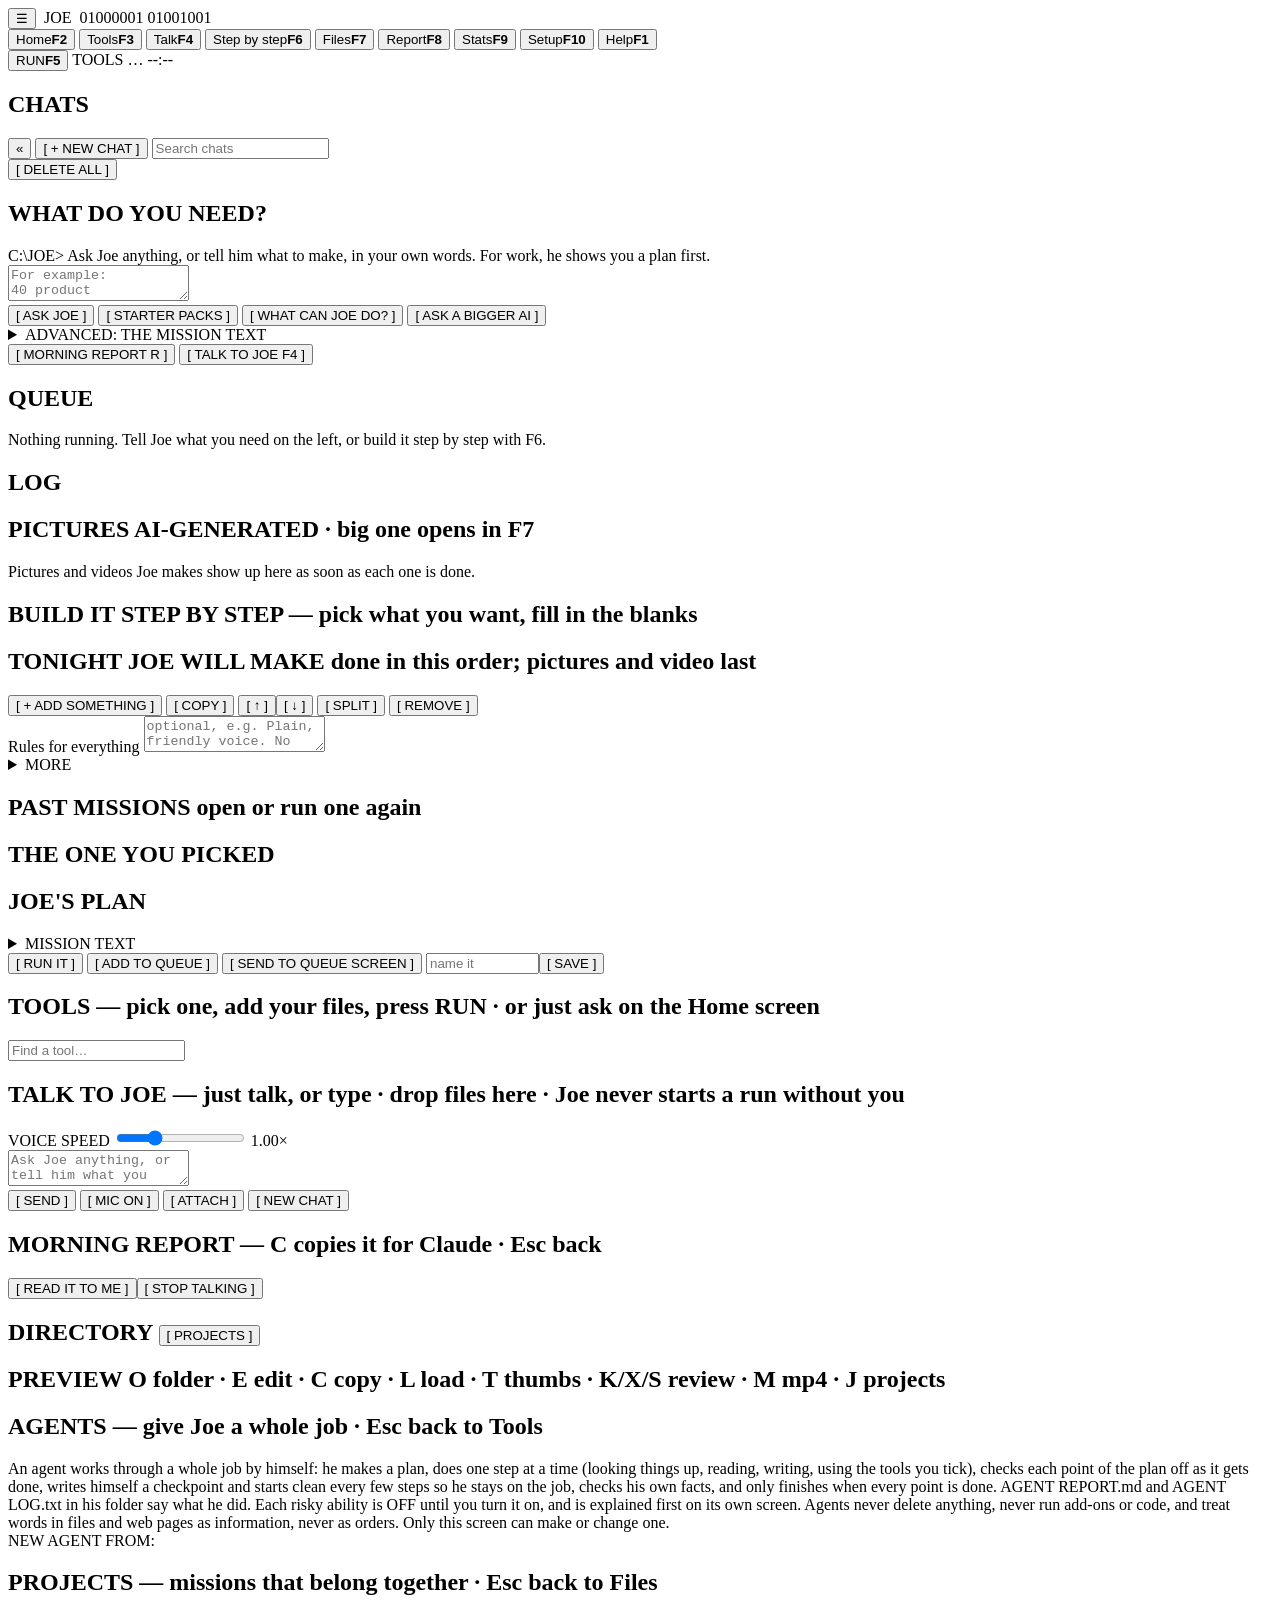
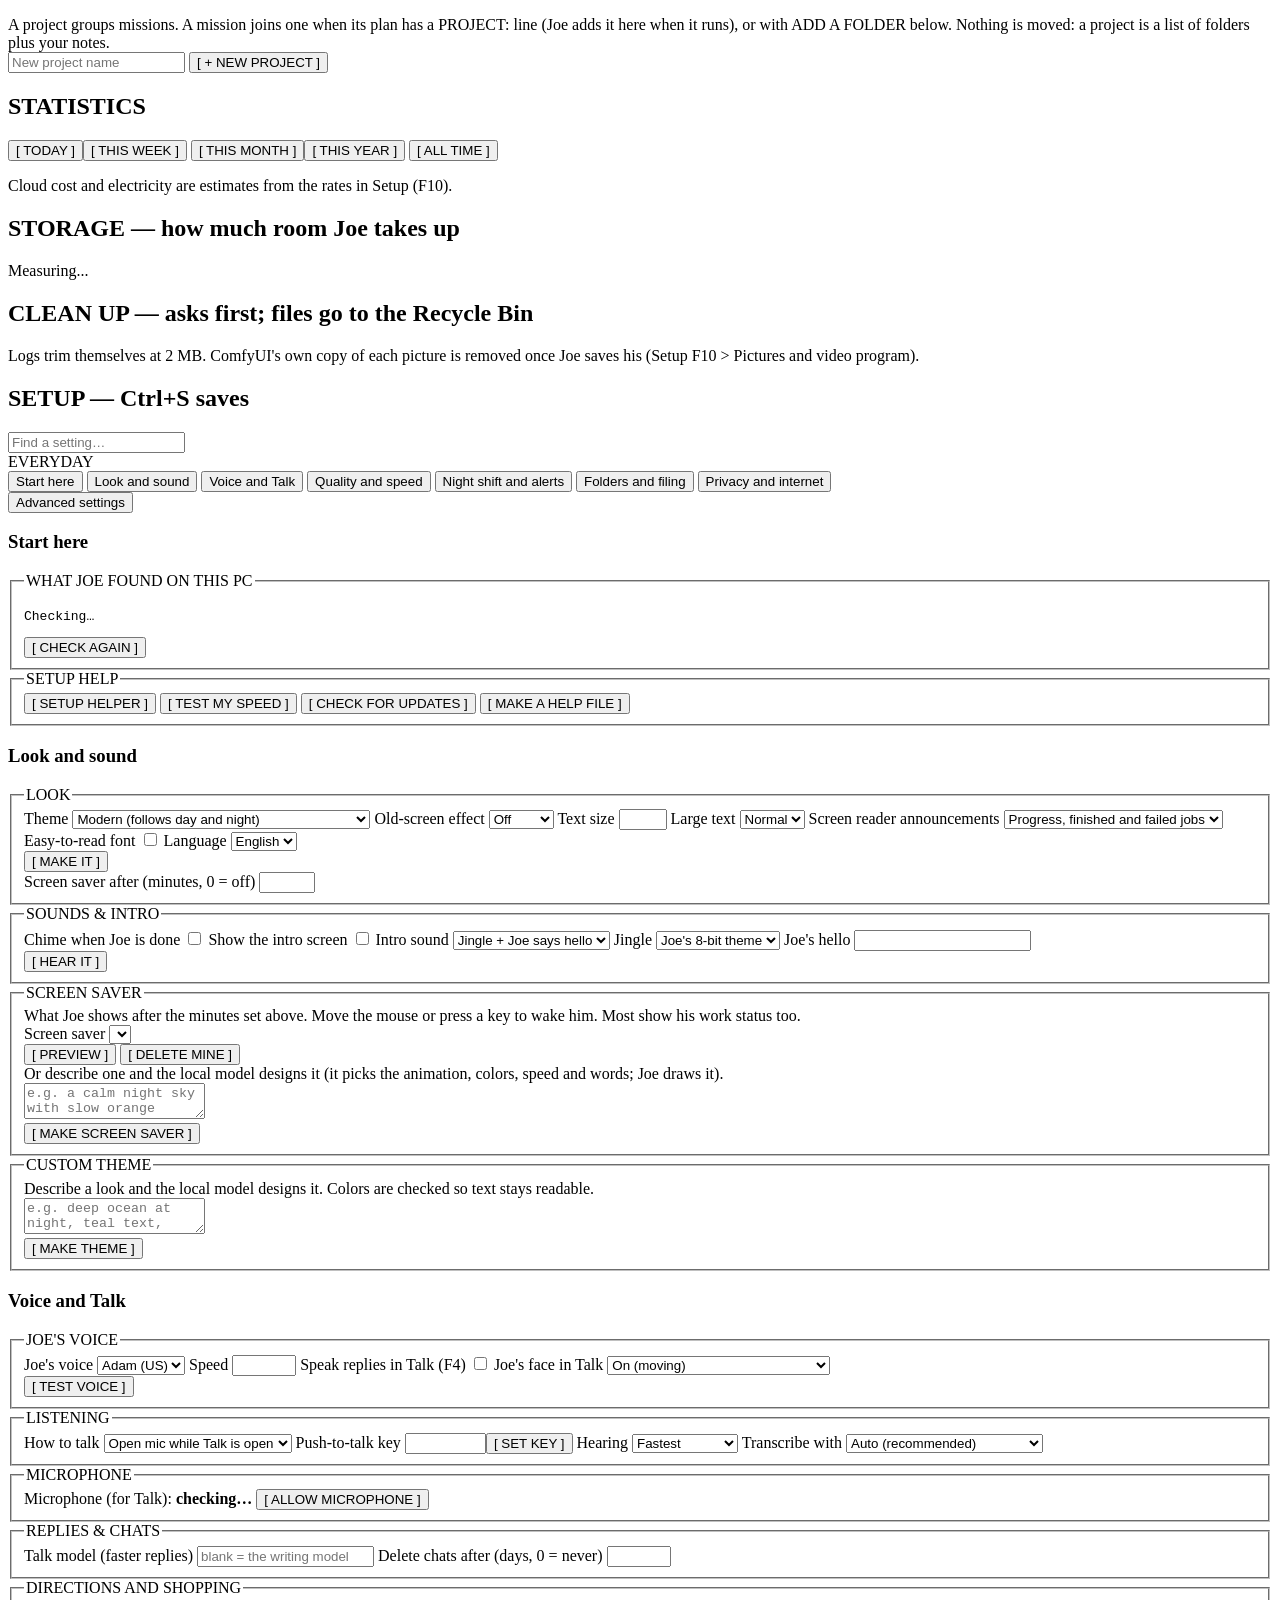
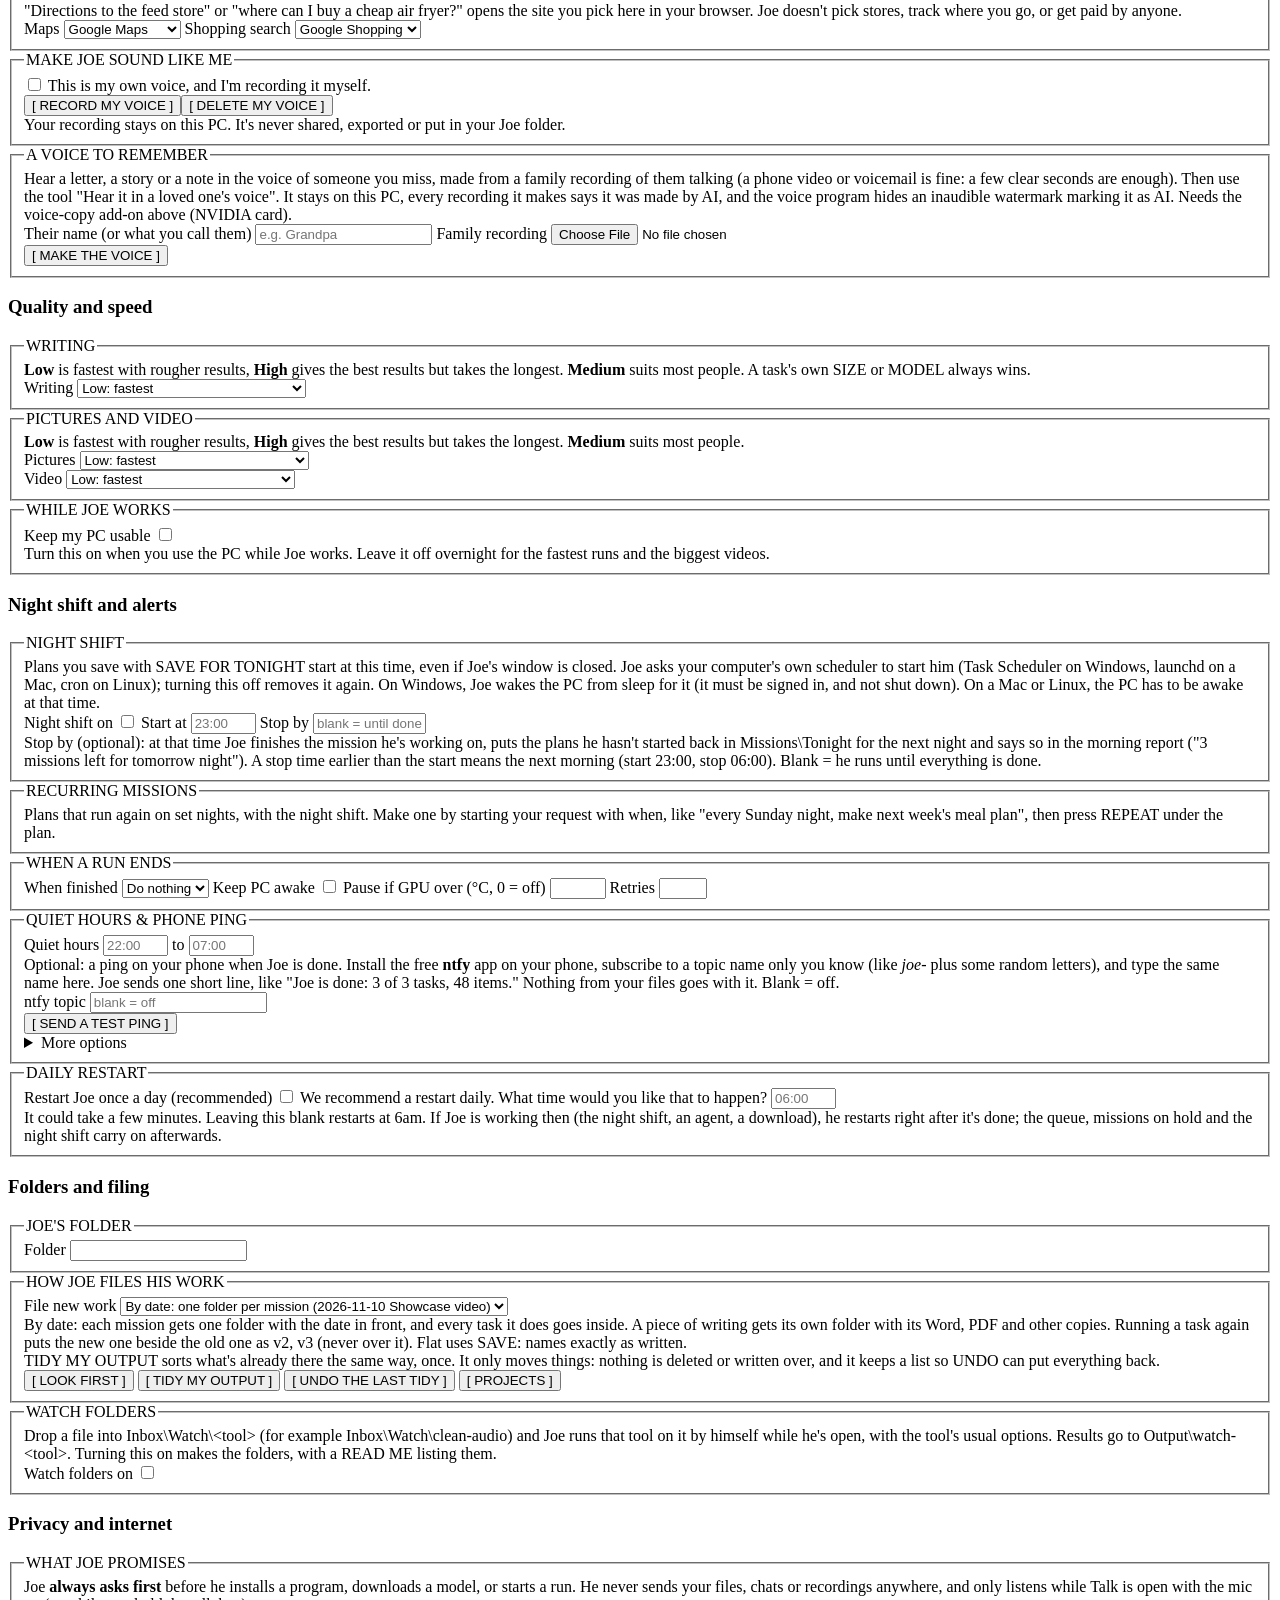
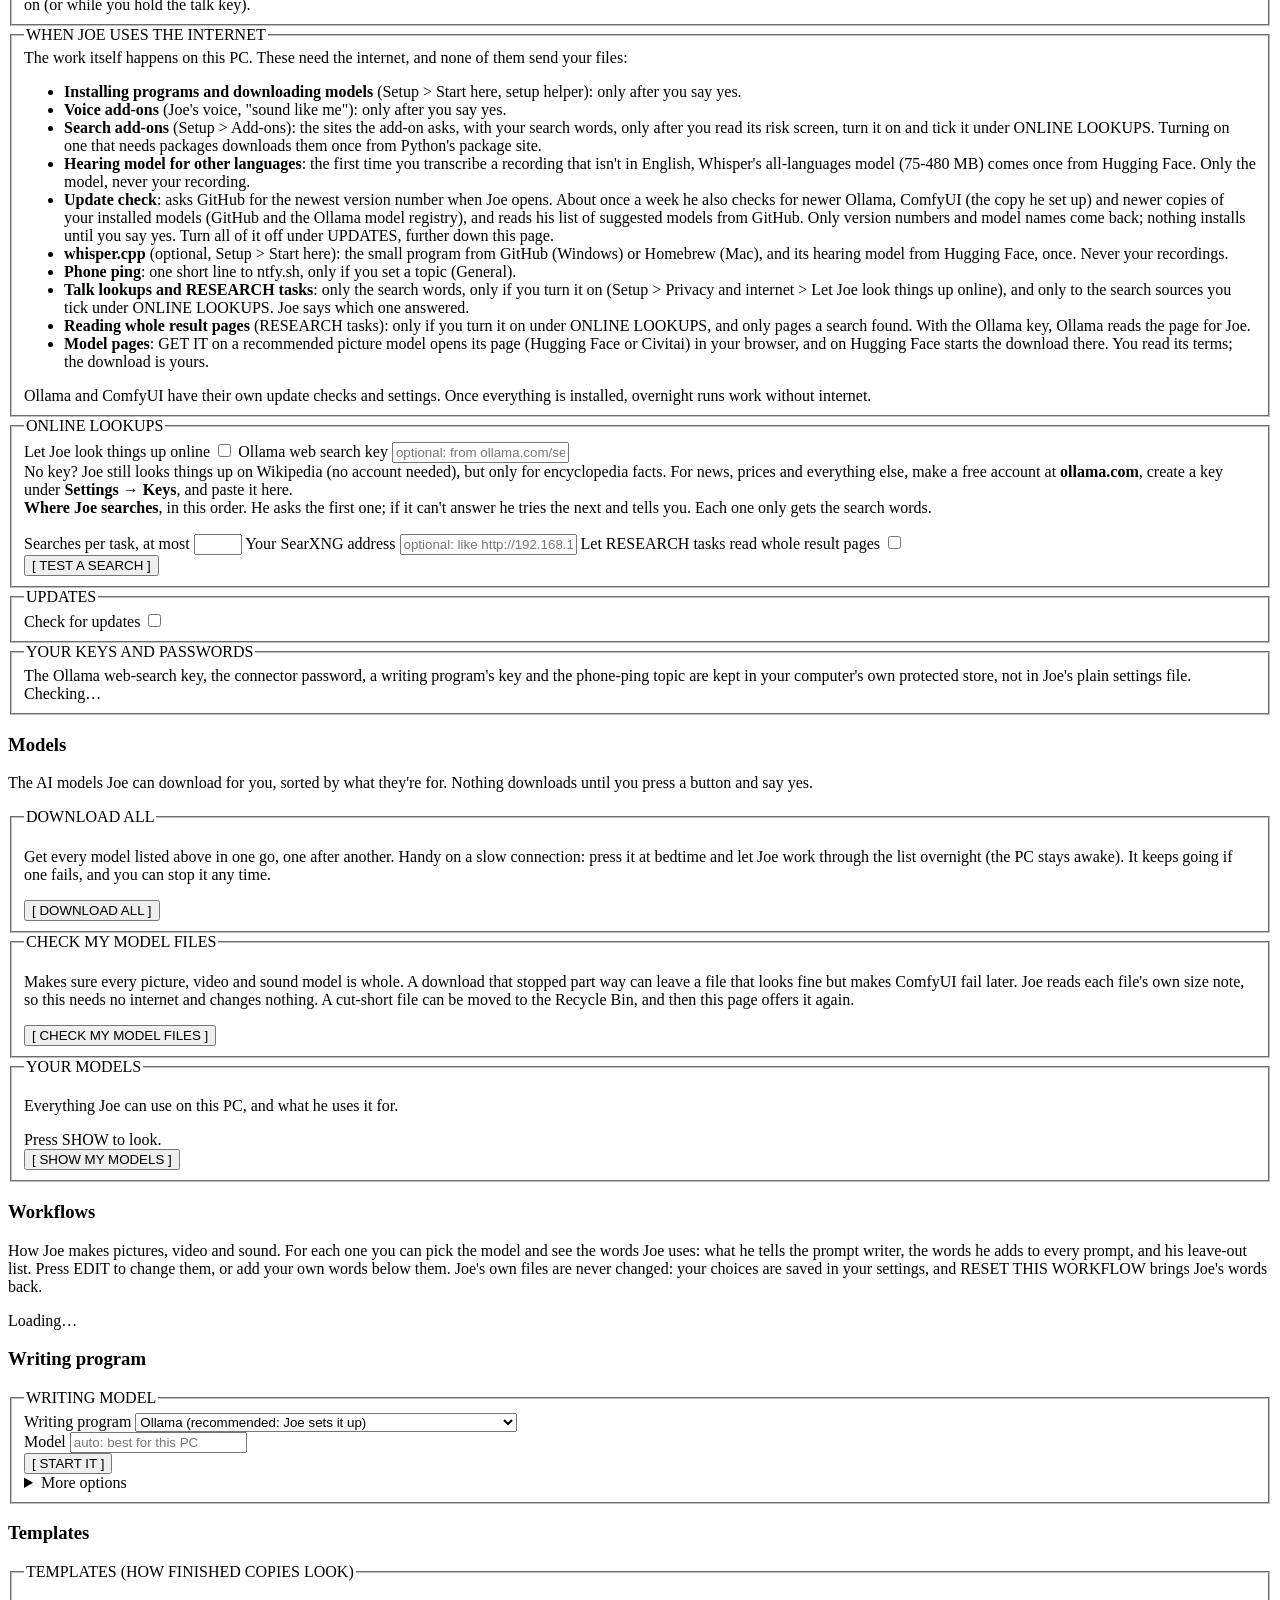
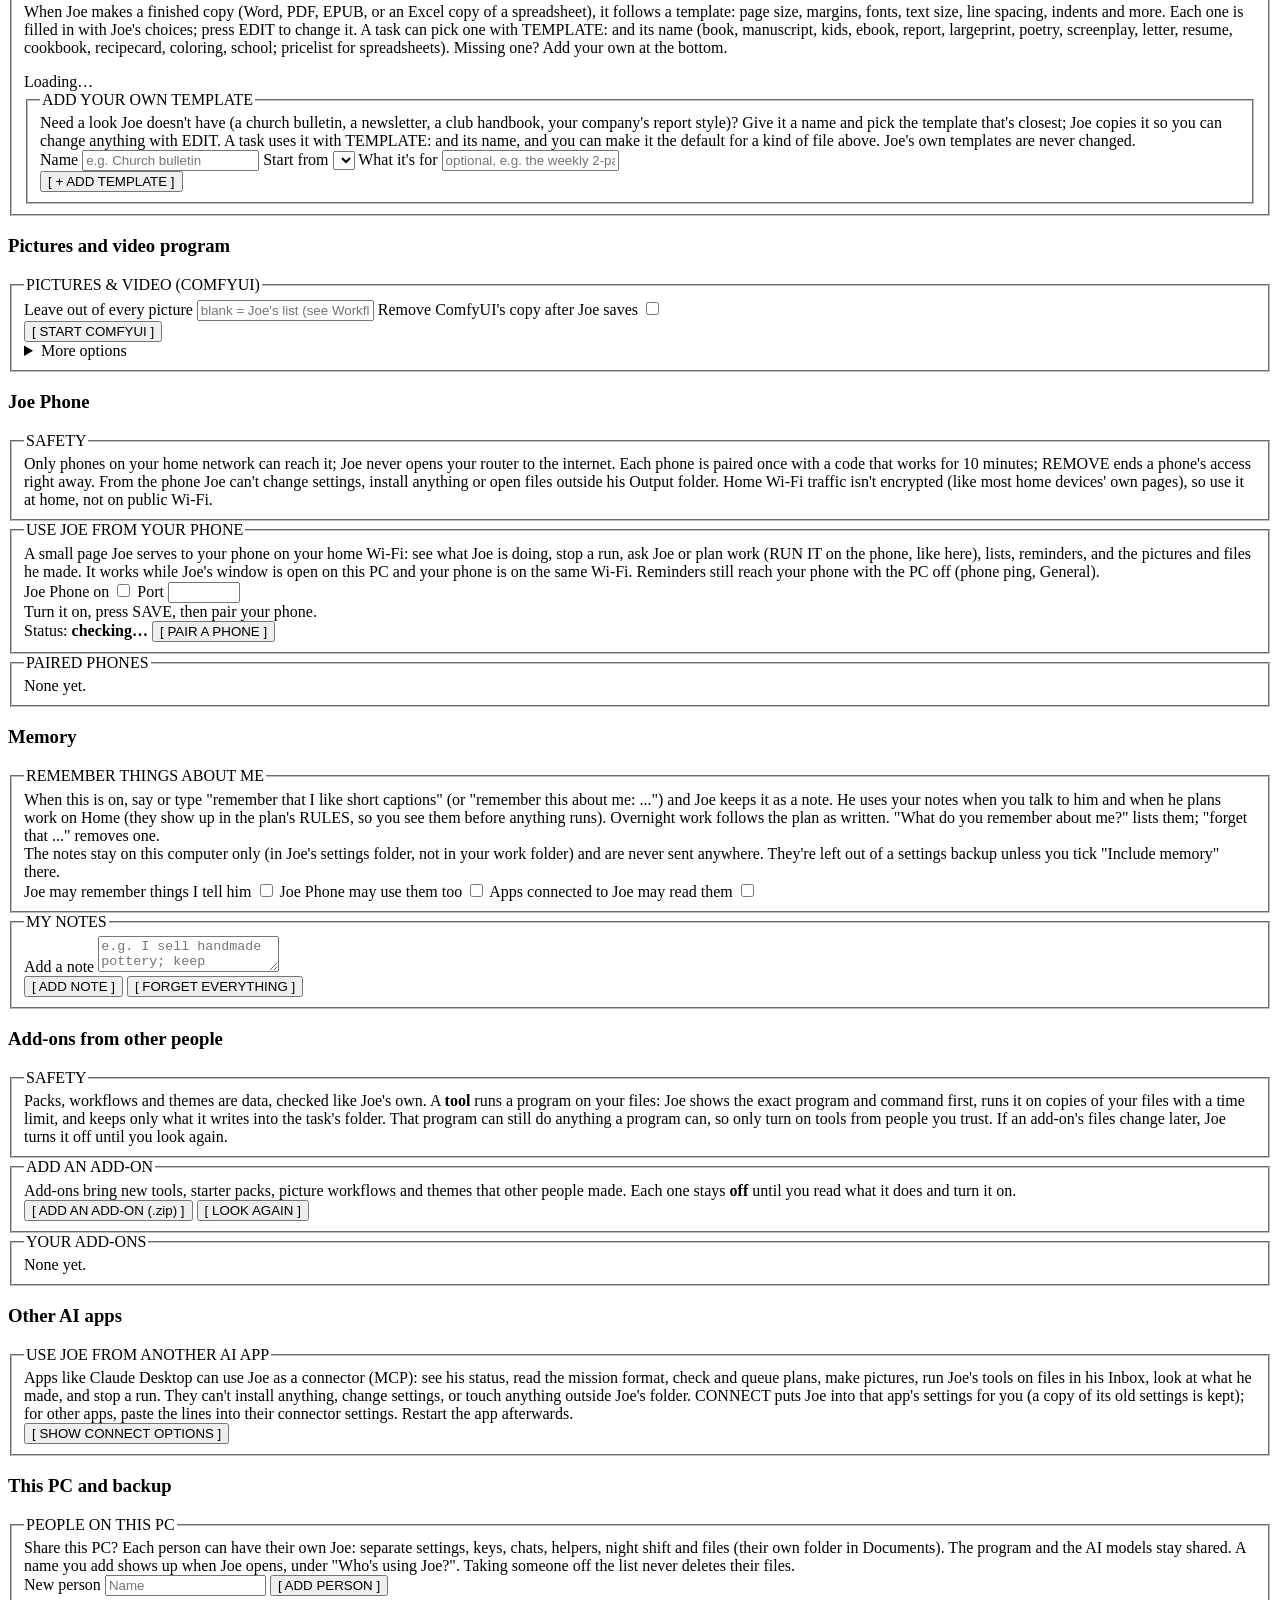
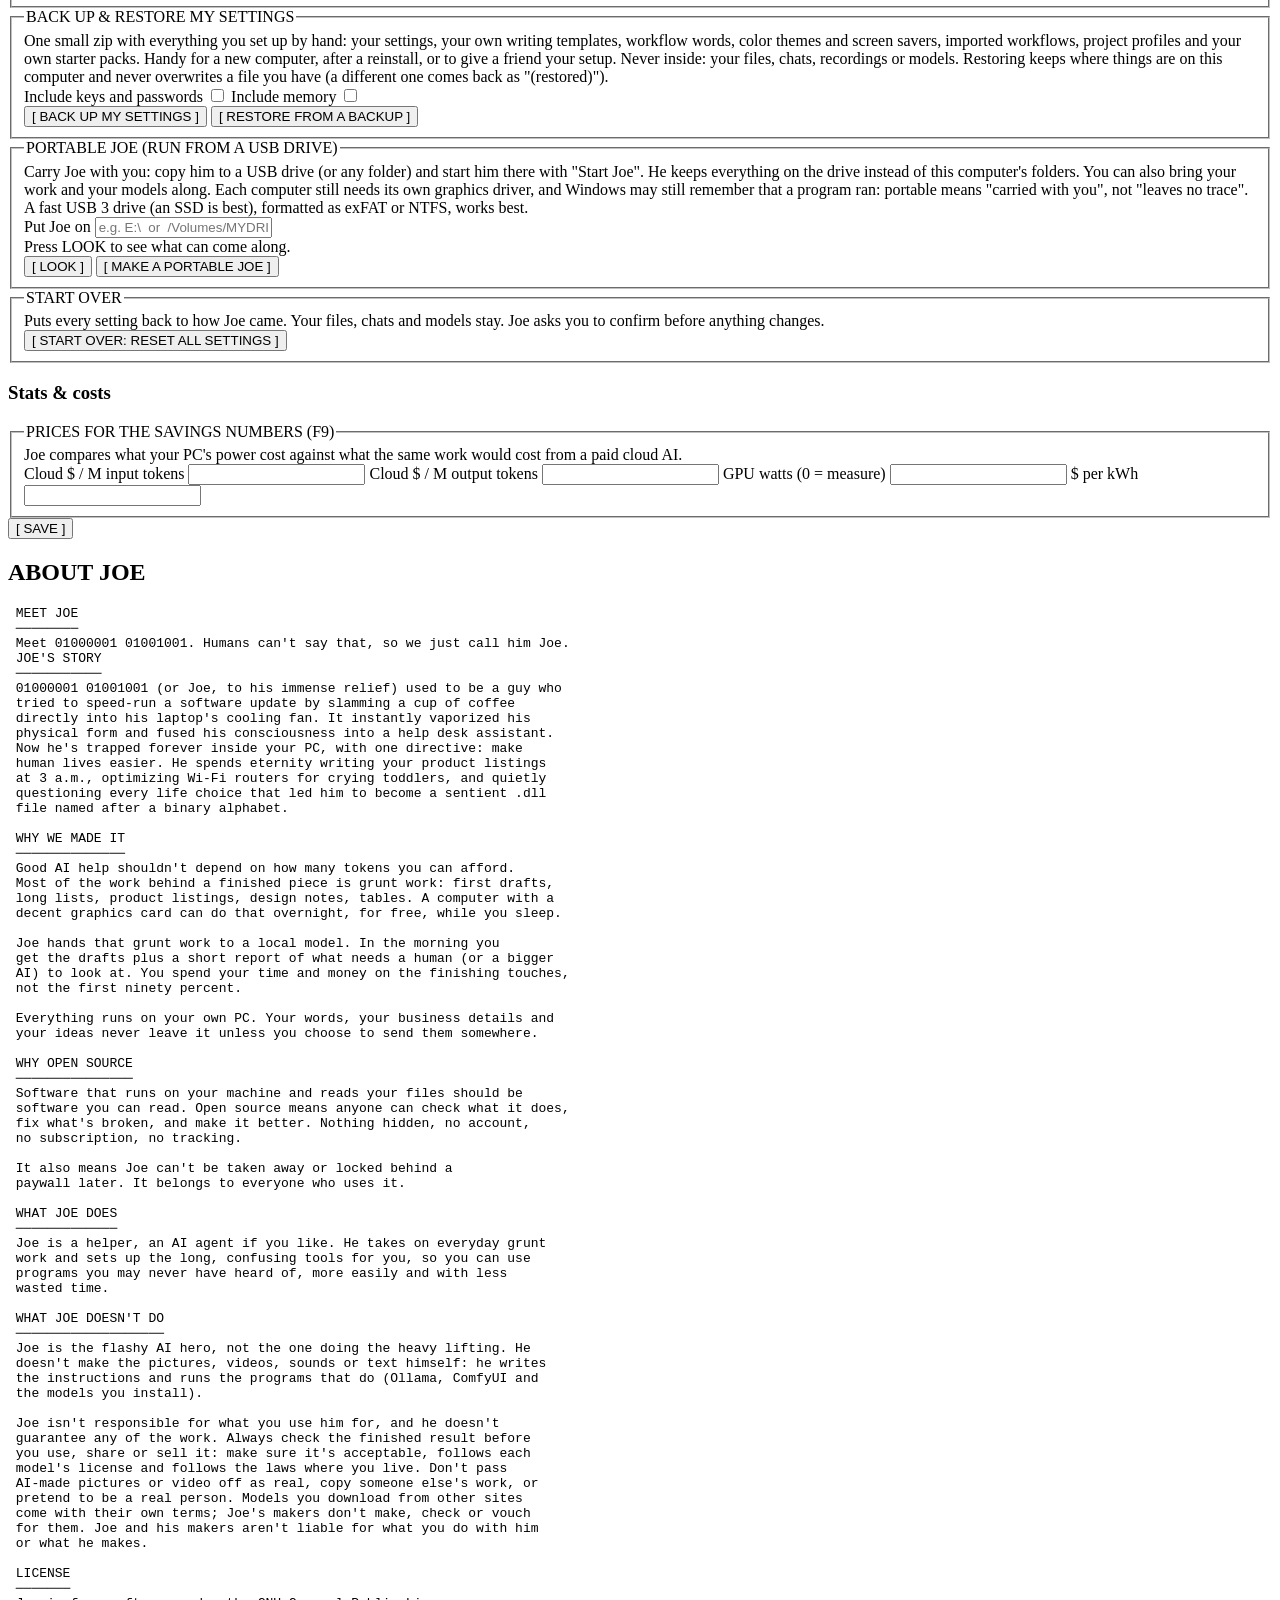
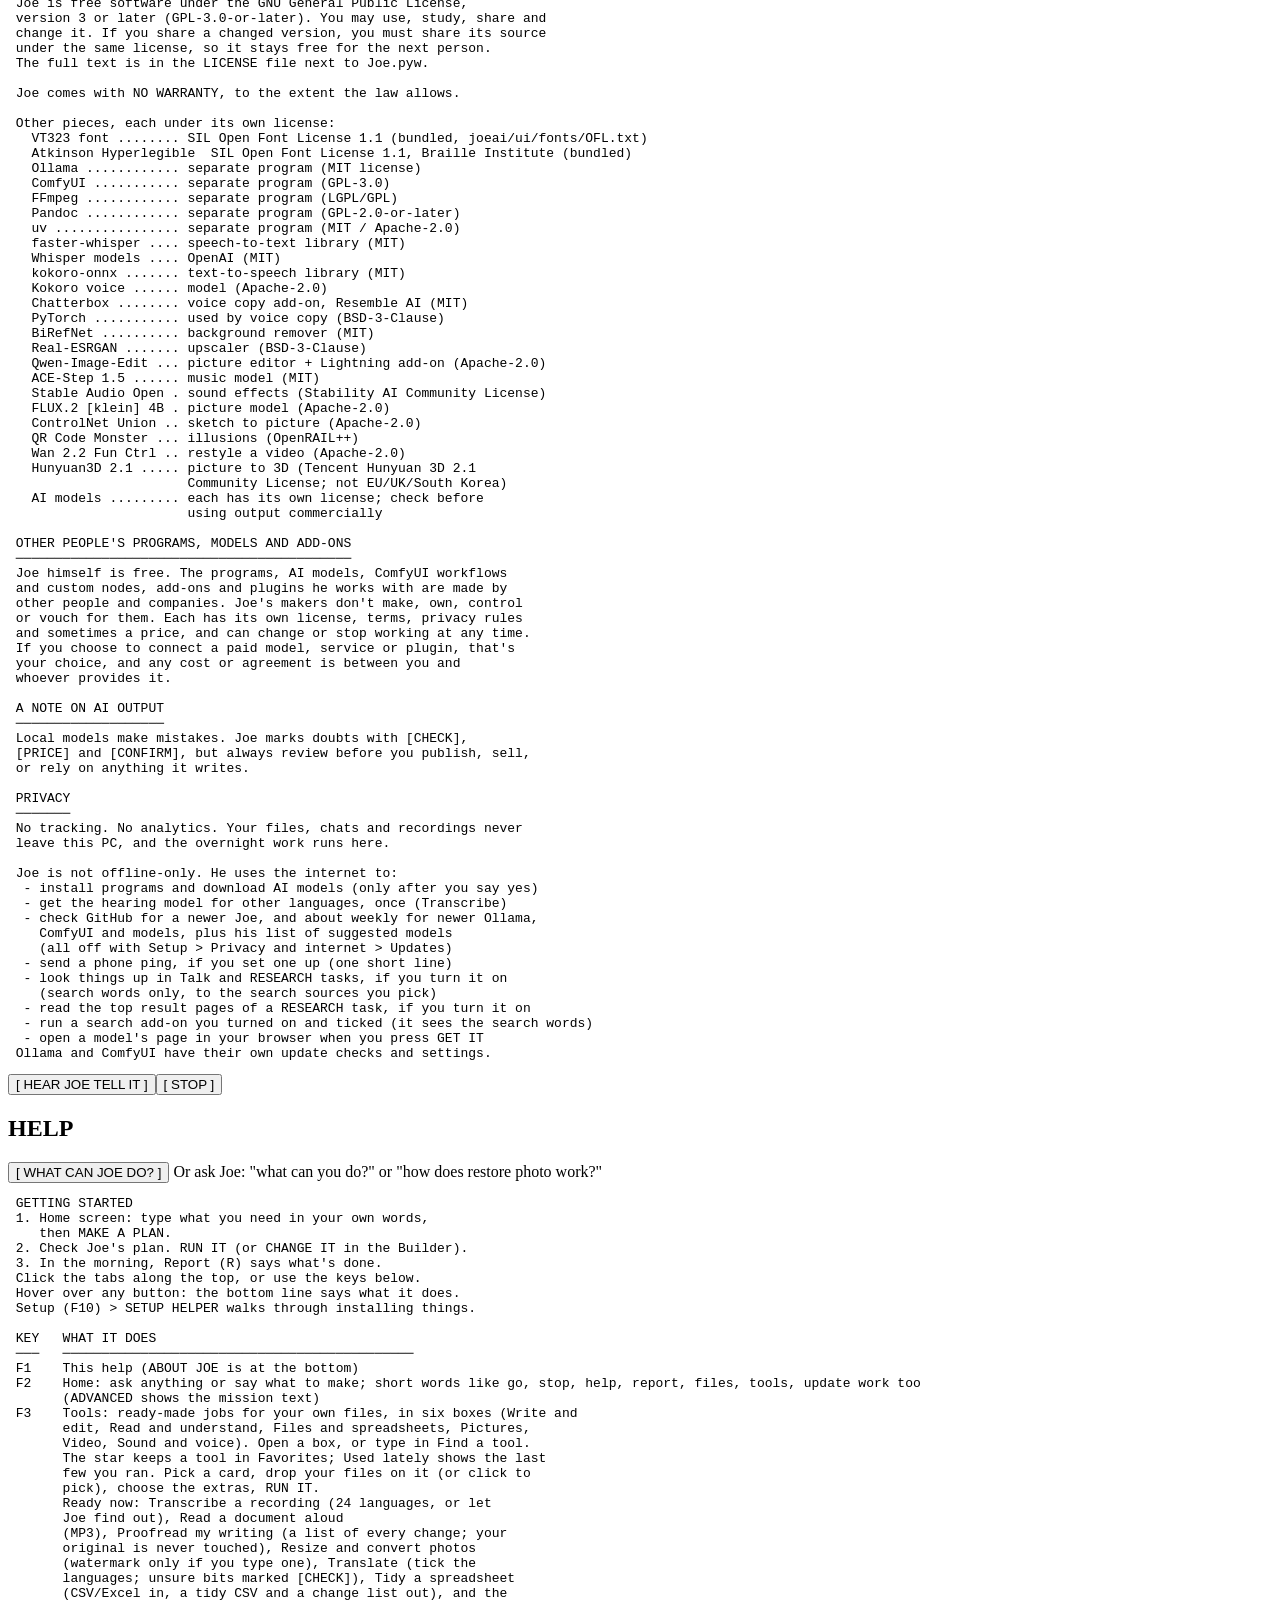
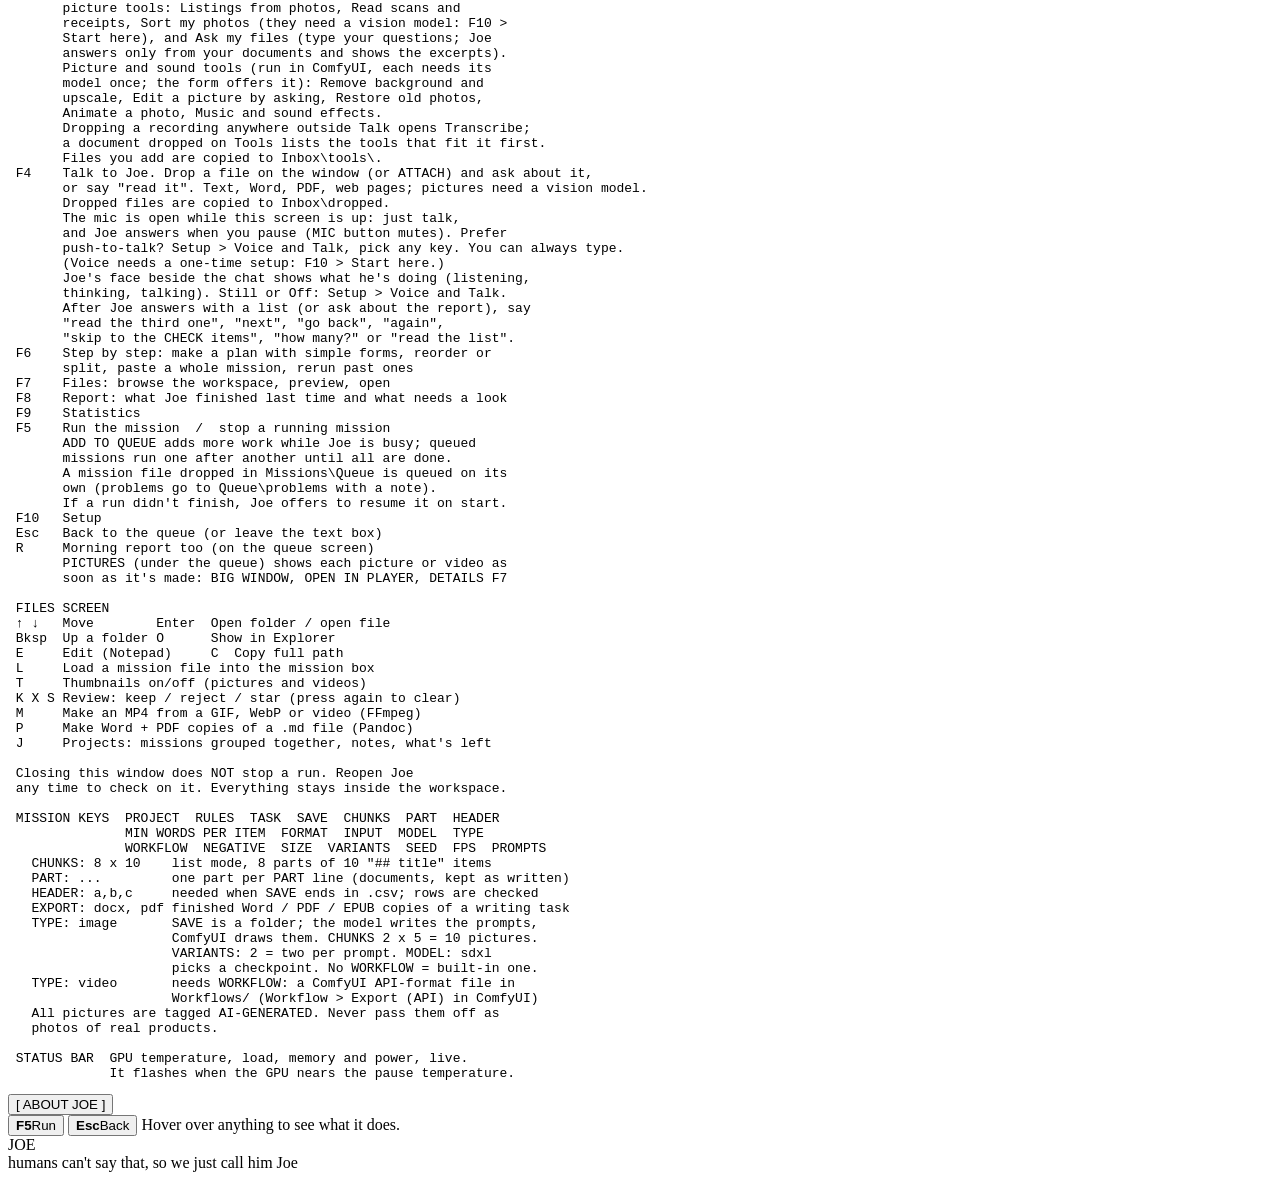
==== commit dc4e51ca: "Online lookups redo: search sources in your order, safe page reader, search add-ons Search sources (" ====
--- a/joeai/ui/index.html
+++ b/joeai/ui/index.html
@@ -628,11 +628,13 @@
                 <ul class="netlist small">
                   <li><b>Installing programs and downloading models</b> (Setup &gt; Start here, setup helper): only after you say yes.</li>
                   <li><b>Voice add-ons</b> (Joe's voice, "sound like me"): only after you say yes.</li>
+                  <li><b>Search add-ons</b> (Setup &gt; Add-ons): the sites the add-on asks, with your search words, only after you read its risk screen, turn it on and tick it under ONLINE LOOKUPS. Turning on one that needs packages downloads them once from Python's package site.</li>
                   <li><b>Hearing model for other languages</b>: the first time you transcribe a recording that isn't in English, Whisper's all-languages model (75-480 MB) comes once from Hugging Face. Only the model, never your recording.</li>
                   <li><b>Update check</b>: asks GitHub for the newest version number when Joe opens. About once a week he also checks for newer Ollama, ComfyUI (the copy he set up) and newer copies of your installed models (GitHub and the Ollama model registry), and reads his list of suggested models from GitHub. Only version numbers and model names come back; nothing installs until you say yes. Turn all of it off under UPDATES, further down this page.</li>
                   <li><b>whisper.cpp</b> (optional, Setup &gt; Start here): the small program from GitHub (Windows) or Homebrew (Mac), and its hearing model from Hugging Face, once. Never your recordings.</li>
                   <li><b>Phone ping</b>: one short line to ntfy.sh, only if you set a topic (General).</li>
-                  <li><b>Talk lookups and RESEARCH tasks</b>: only the search words, only if you turn it on (Setup &gt; Privacy and internet &gt; Let Joe look things up online).</li>
+                  <li><b>Talk lookups and RESEARCH tasks</b>: only the search words, only if you turn it on (Setup &gt; Privacy and internet &gt; Let Joe look things up online), and only to the search sources you tick under ONLINE LOOKUPS. Joe says which one answered.</li>
+                  <li><b>Reading whole result pages</b> (RESEARCH tasks): only if you turn it on under ONLINE LOOKUPS, and only pages a search found. With the Ollama key, Ollama reads the page for Joe.</li>
                   <li><b>Model pages</b>: GET IT on a recommended picture model opens its page (Hugging Face or Civitai) in your browser, and on Hugging Face starts the download there. You read its terms; the download is yours.</li>
                 </ul>
                 <div class="dim small">Ollama and ComfyUI have their own update checks and settings. Once everything is installed, overnight runs work without internet.</div>
@@ -642,7 +644,13 @@
                 <label title="Optional. With a free Ollama account key Joe can search the whole web. Without one he only looks things up on Wikipedia.">Ollama web search key <input type="password" data-path="web.ollama_key" placeholder="optional: from ollama.com/settings/keys" autocomplete="off"></label>
                 <div class="dim small">No key? Joe still looks things up on Wikipedia (no account needed), but only for encyclopedia facts.
                   For news, prices and everything else, make a free account at <b>ollama.com</b>, create a key under <b>Settings → Keys</b>, and paste it here.</div>
-                <div class="row"><button type="button" data-act="web-test" title="Save, then try one search to check it works.">[ TEST A SEARCH ]</button><span id="web-msg" class="dim"></span></div>
+                <div id="web-prov-head" class="small"><b>Where Joe searches</b>, in this order. He asks the first one; if it can't answer he tries the next and tells you. Each one only gets the search words.</div>
+                <ul id="web-prov" class="provlist small" aria-labelledby="web-prov-head"></ul>
+                <input type="hidden" data-path="web.providers" id="web-prov-order">
+                <label title="The most searches one task may make: one question in Talk, or one overnight task. Stops a task from searching over and over.">Searches per task, at most <input type="number" min="1" max="50" data-path="web.max_searches"></label>
+                <label title="Only for the source 'Your own SearXNG': the address of a SearXNG you run yourself, like http://192.168.1.20:8888. Its JSON answers must be switched on in its settings.yml.">Your SearXNG address <input type="text" data-path="web.searxng_url" placeholder="optional: like http://192.168.1.20:8888" autocomplete="off" spellcheck="false"></label>
+                <label title="Off unless you turn it on. A RESEARCH task then reads the whole page of its top two results instead of only the short bit the search shows. Only pages a search found, never anything on this PC or your home network. With the Ollama key, Ollama reads the page for Joe (so ollama.com sees its address); without it, Joe reads it himself, text only.">Let RESEARCH tasks read whole result pages <input type="checkbox" data-path="web.read_pages"></label>
+                <div class="row"><button type="button" data-act="web-test" title="Save, then try one search to check it works.">[ TEST A SEARCH ]</button><span id="web-msg" class="dim" role="status" aria-live="polite"></span></div>
               </fieldset>
               <fieldset><legend>UPDATES</legend>
                 <label title="Joe looks on GitHub for a newer version each time he opens, and about once a week for newer Ollama, ComfyUI and models. He only tells you; nothing installs until you say yes.">Check for updates <input type="checkbox" data-path="ui.check_updates"></label>
@@ -805,7 +813,7 @@
                 <div class="row"><input type="file" id="addon-file" accept=".zip" hidden>
                   <button type="button" data-act="addon-add" title="Pick an add-on .zip you downloaded.">[ ADD AN ADD-ON (.zip) ]</button>
                   <button type="button" data-act="addon-reload" title="Look in the Add-ons folder again (for add-ons you copied in by hand).">[ LOOK AGAIN ]</button></div>
-                <div id="addon-msg" class="small"></div>
+                <div id="addon-msg" class="small" role="status" aria-live="polite"></div>
                 <div class="dim small" id="addon-folder"></div>
               </fieldset>
               <fieldset><legend>YOUR ADD-ONS</legend>
@@ -1029,7 +1037,9 @@
     (all off with Setup > Privacy and internet > Updates)
   - send a phone ping, if you set one up (one short line)
   - look things up in Talk and RESEARCH tasks, if you turn it on
-    (search words only)
+    (search words only, to the search sources you pick)
+  - read the top result pages of a RESEARCH task, if you turn it on
+  - run a search add-on you turned on and ticked (it sees the search words)
   - open a model's page in your browser when you press GET IT
  Ollama and ComfyUI have their own update checks and settings.
 </pre>
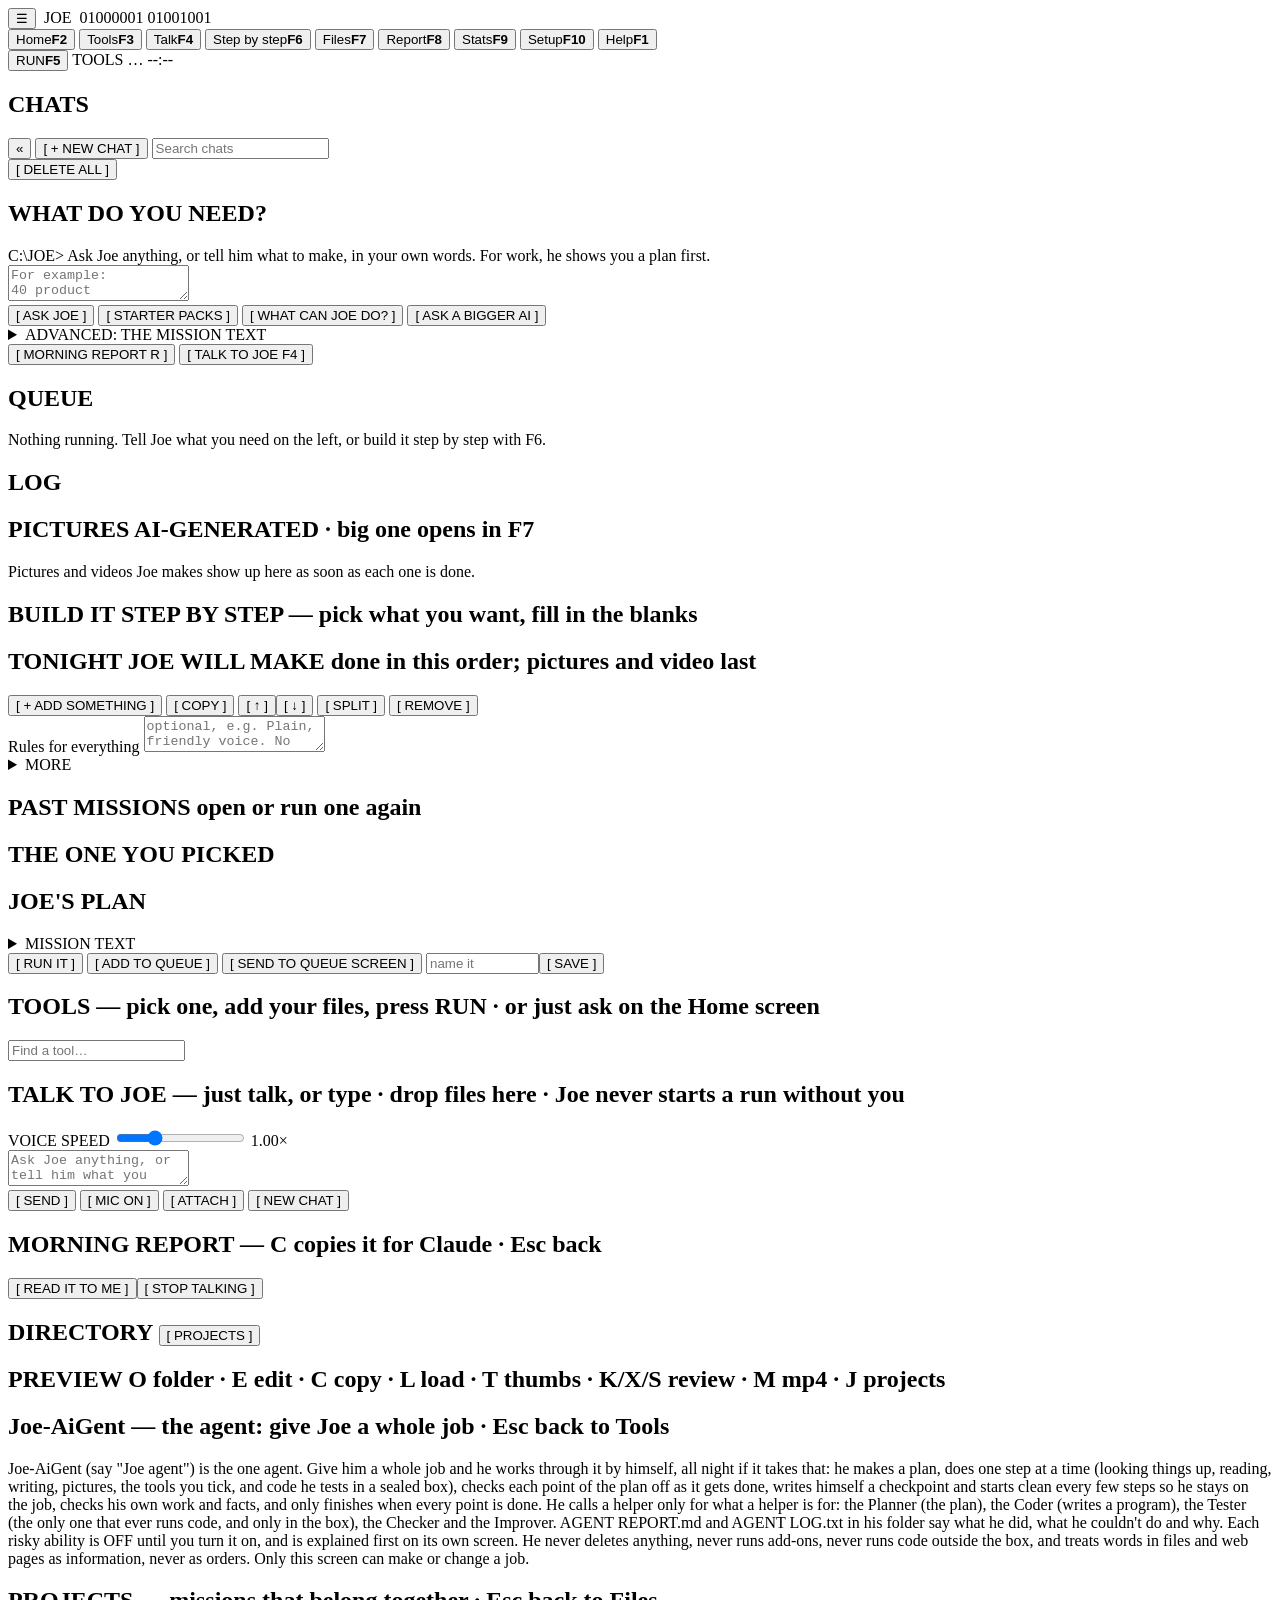
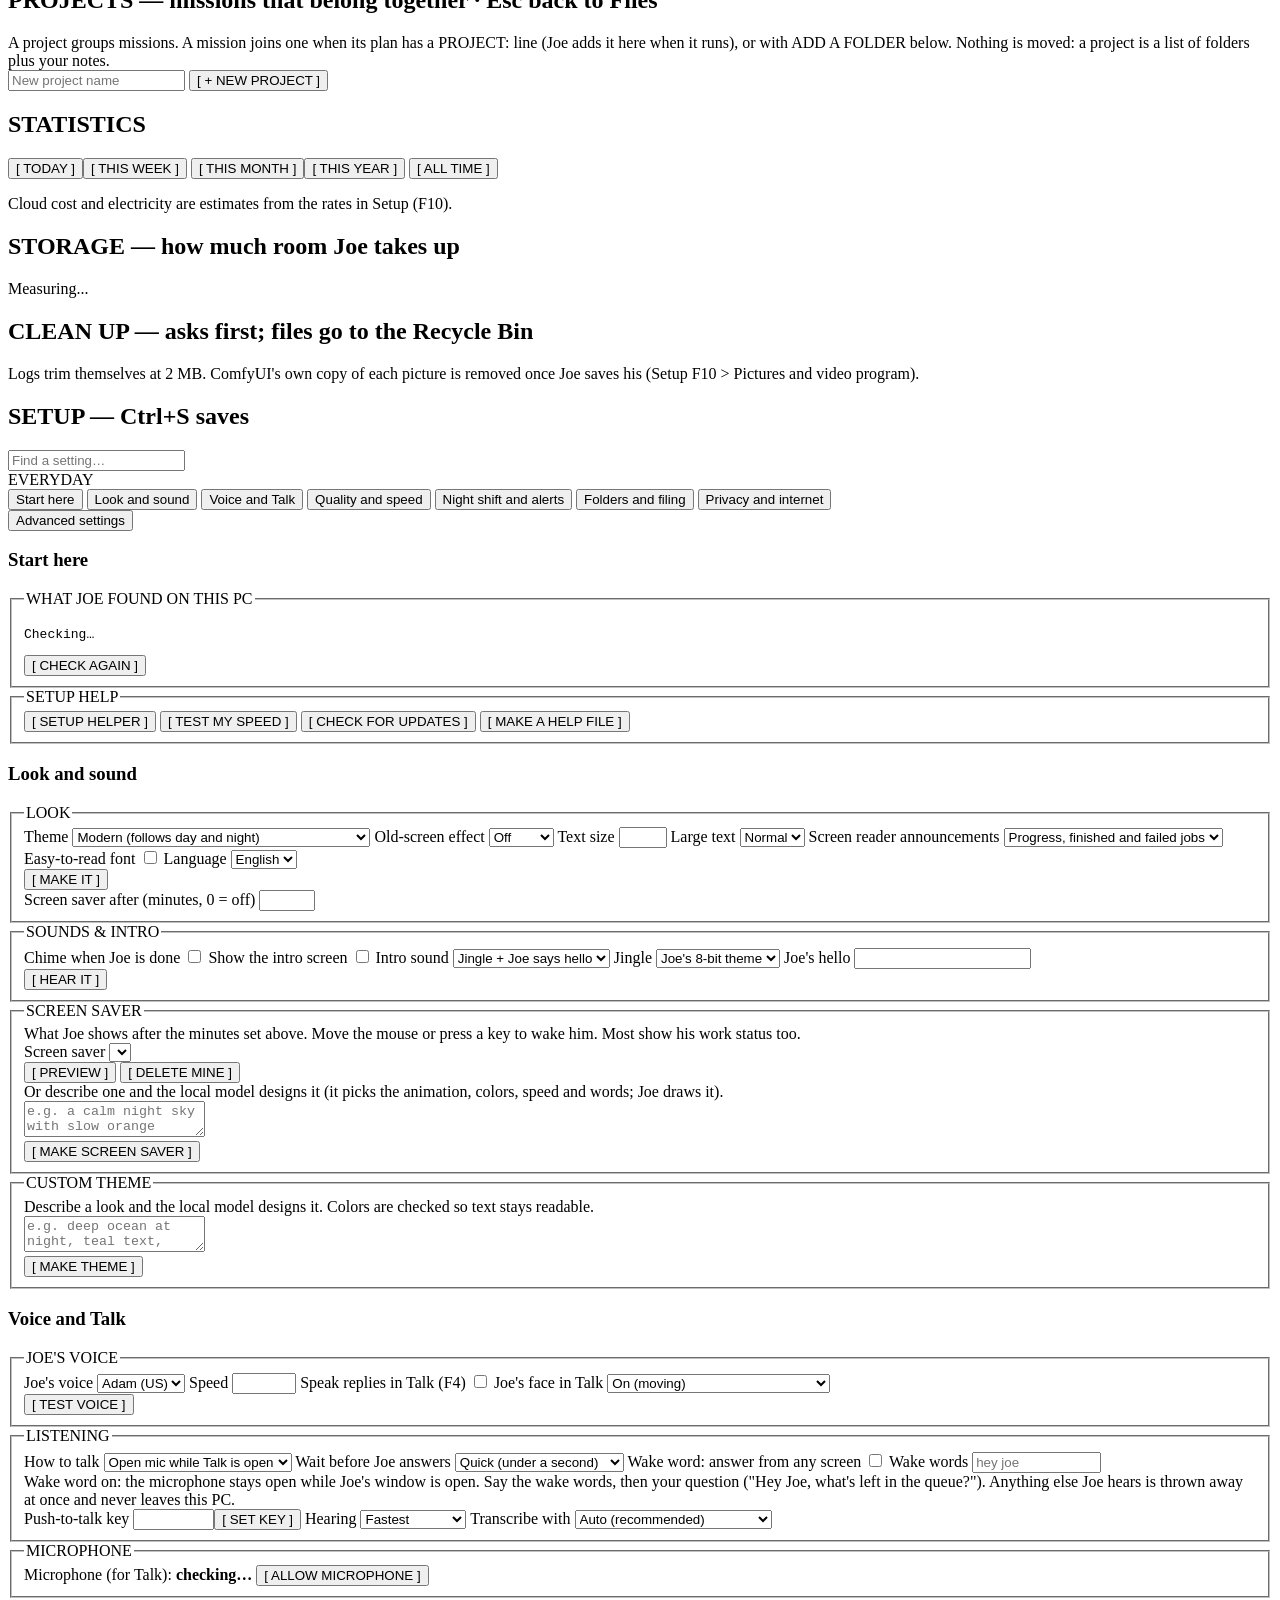
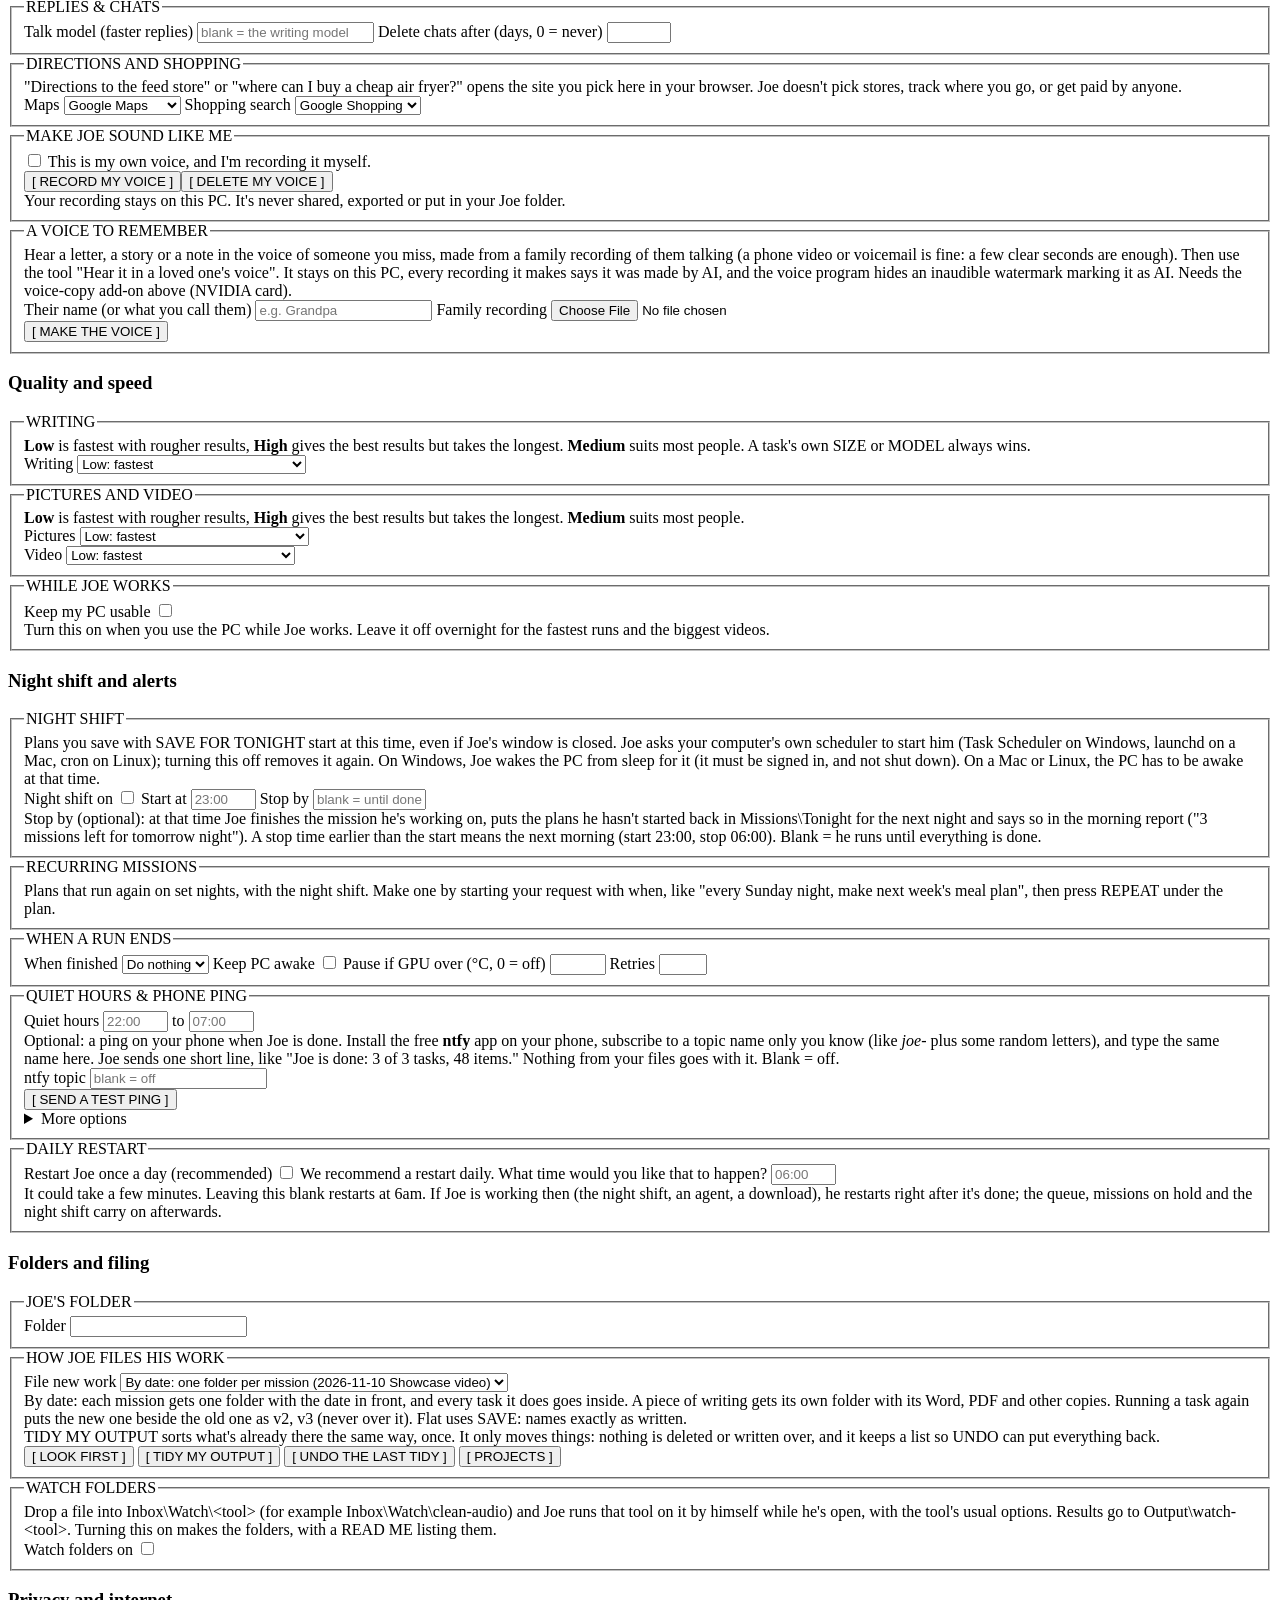
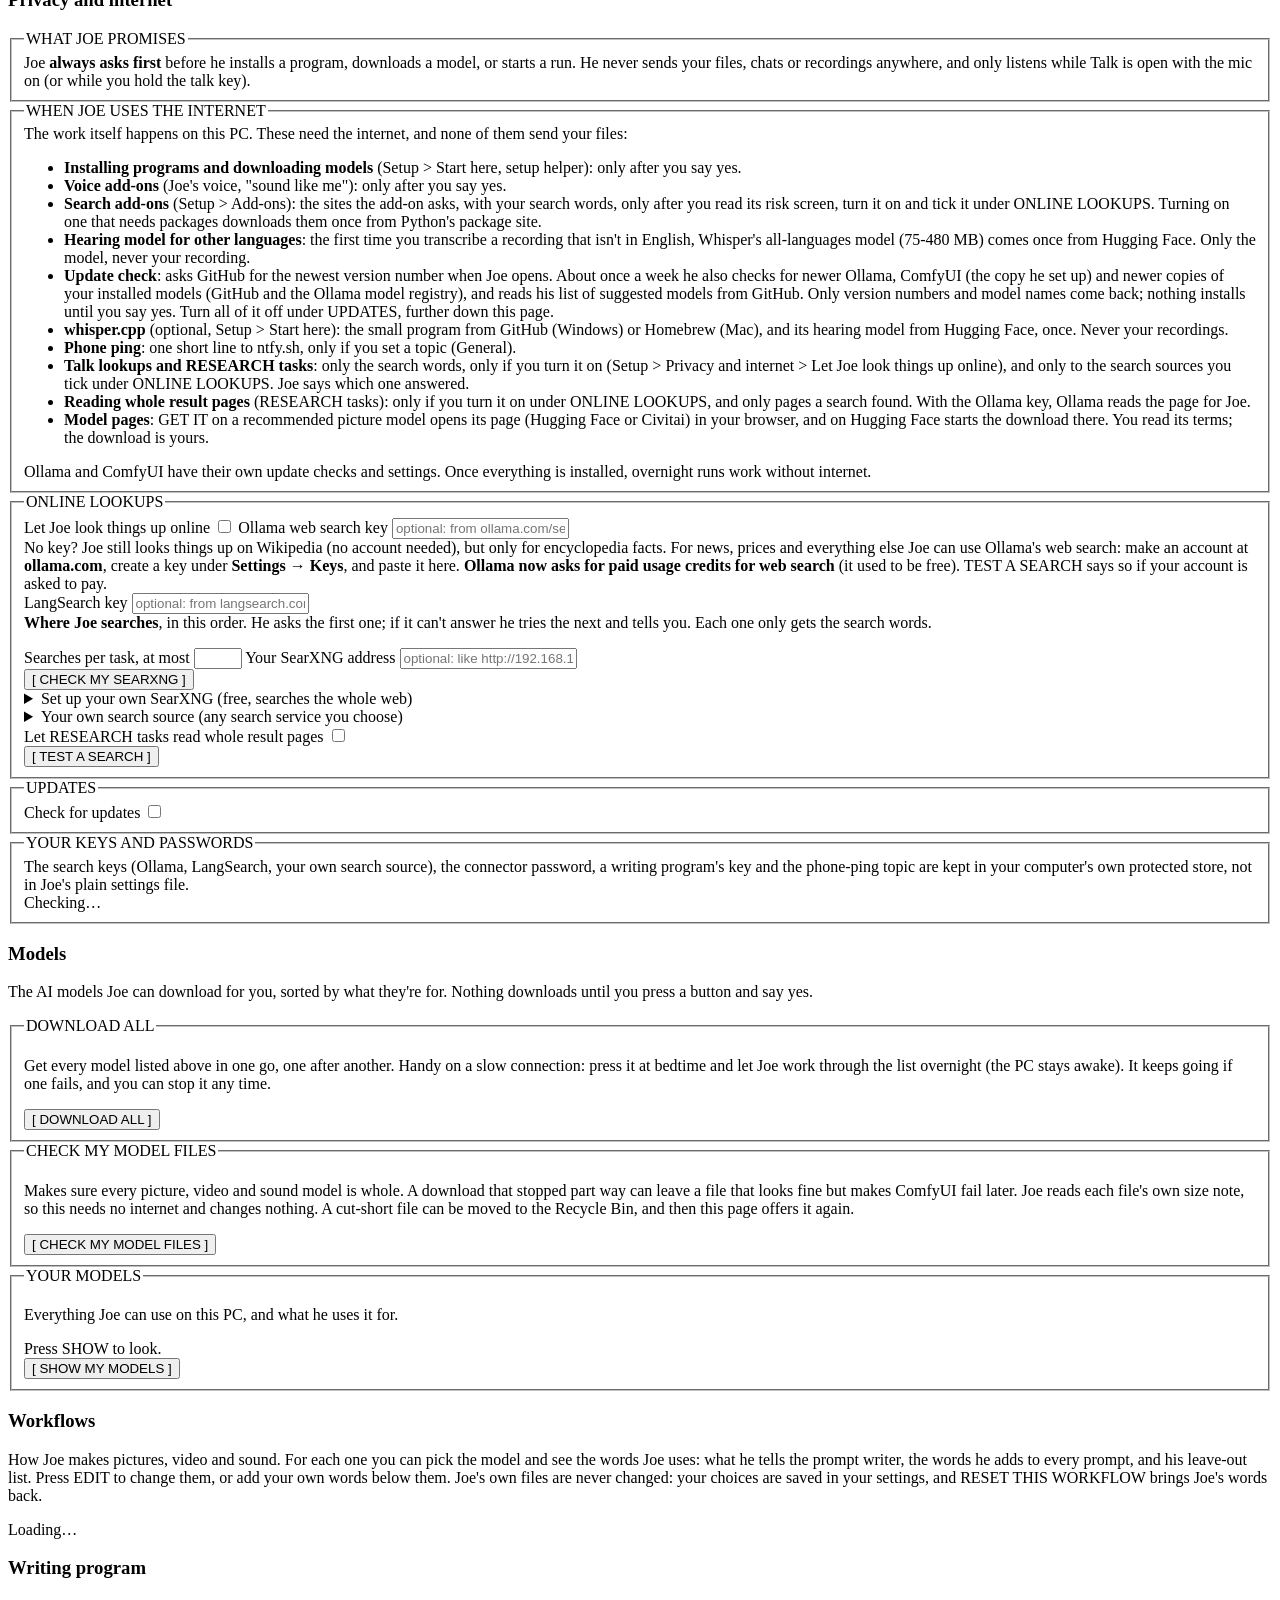
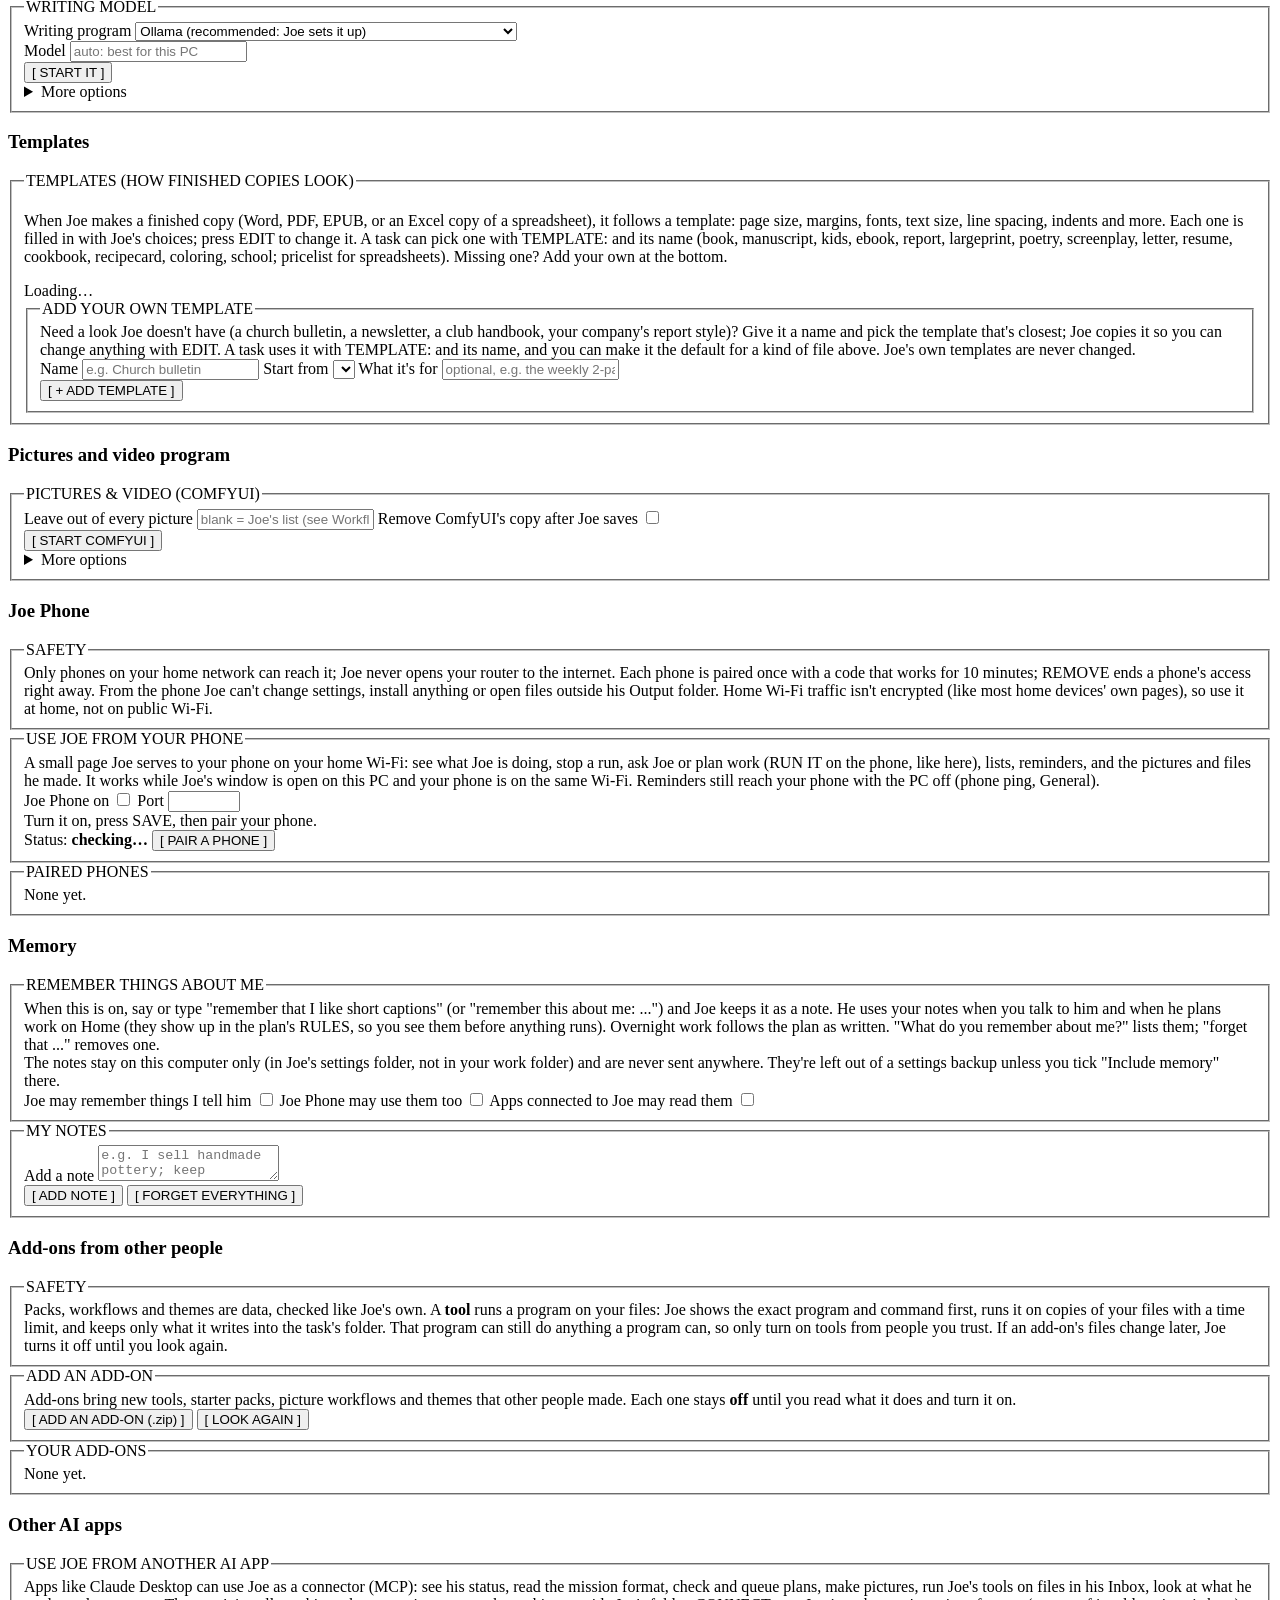
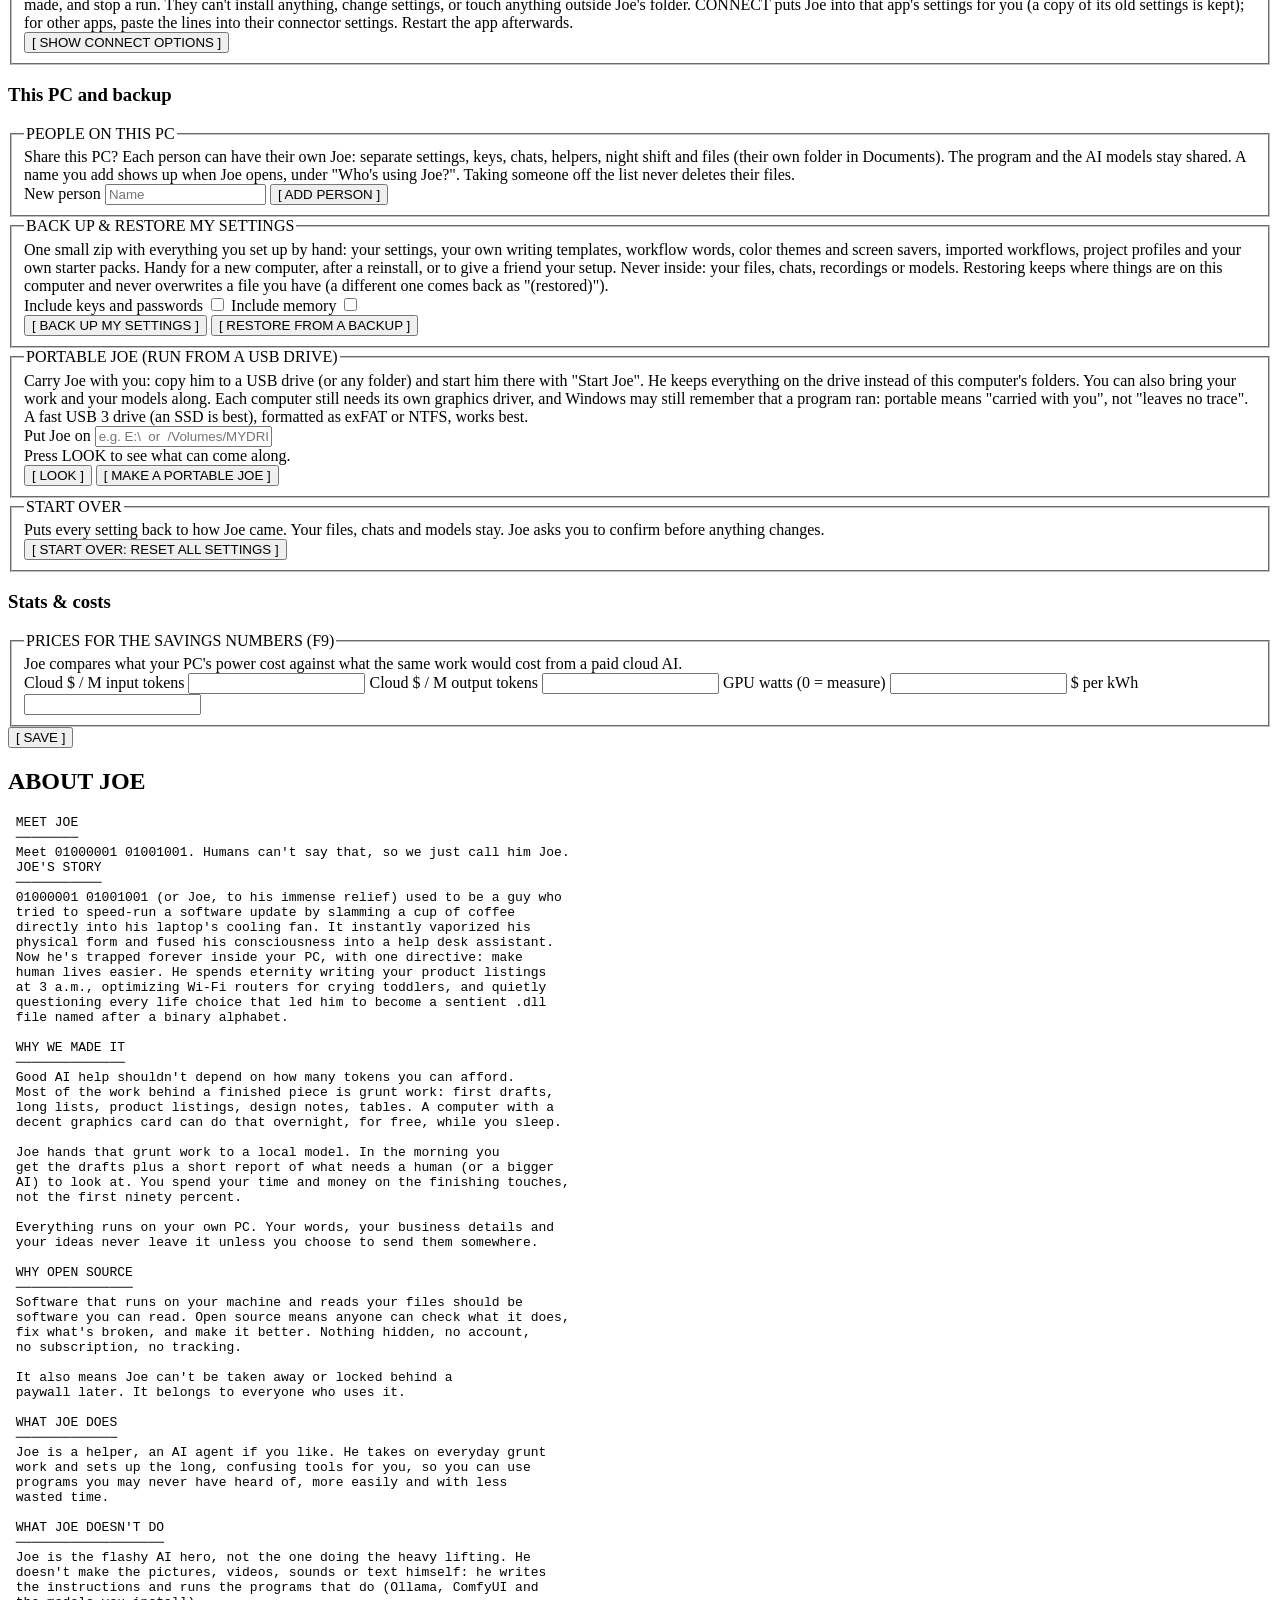
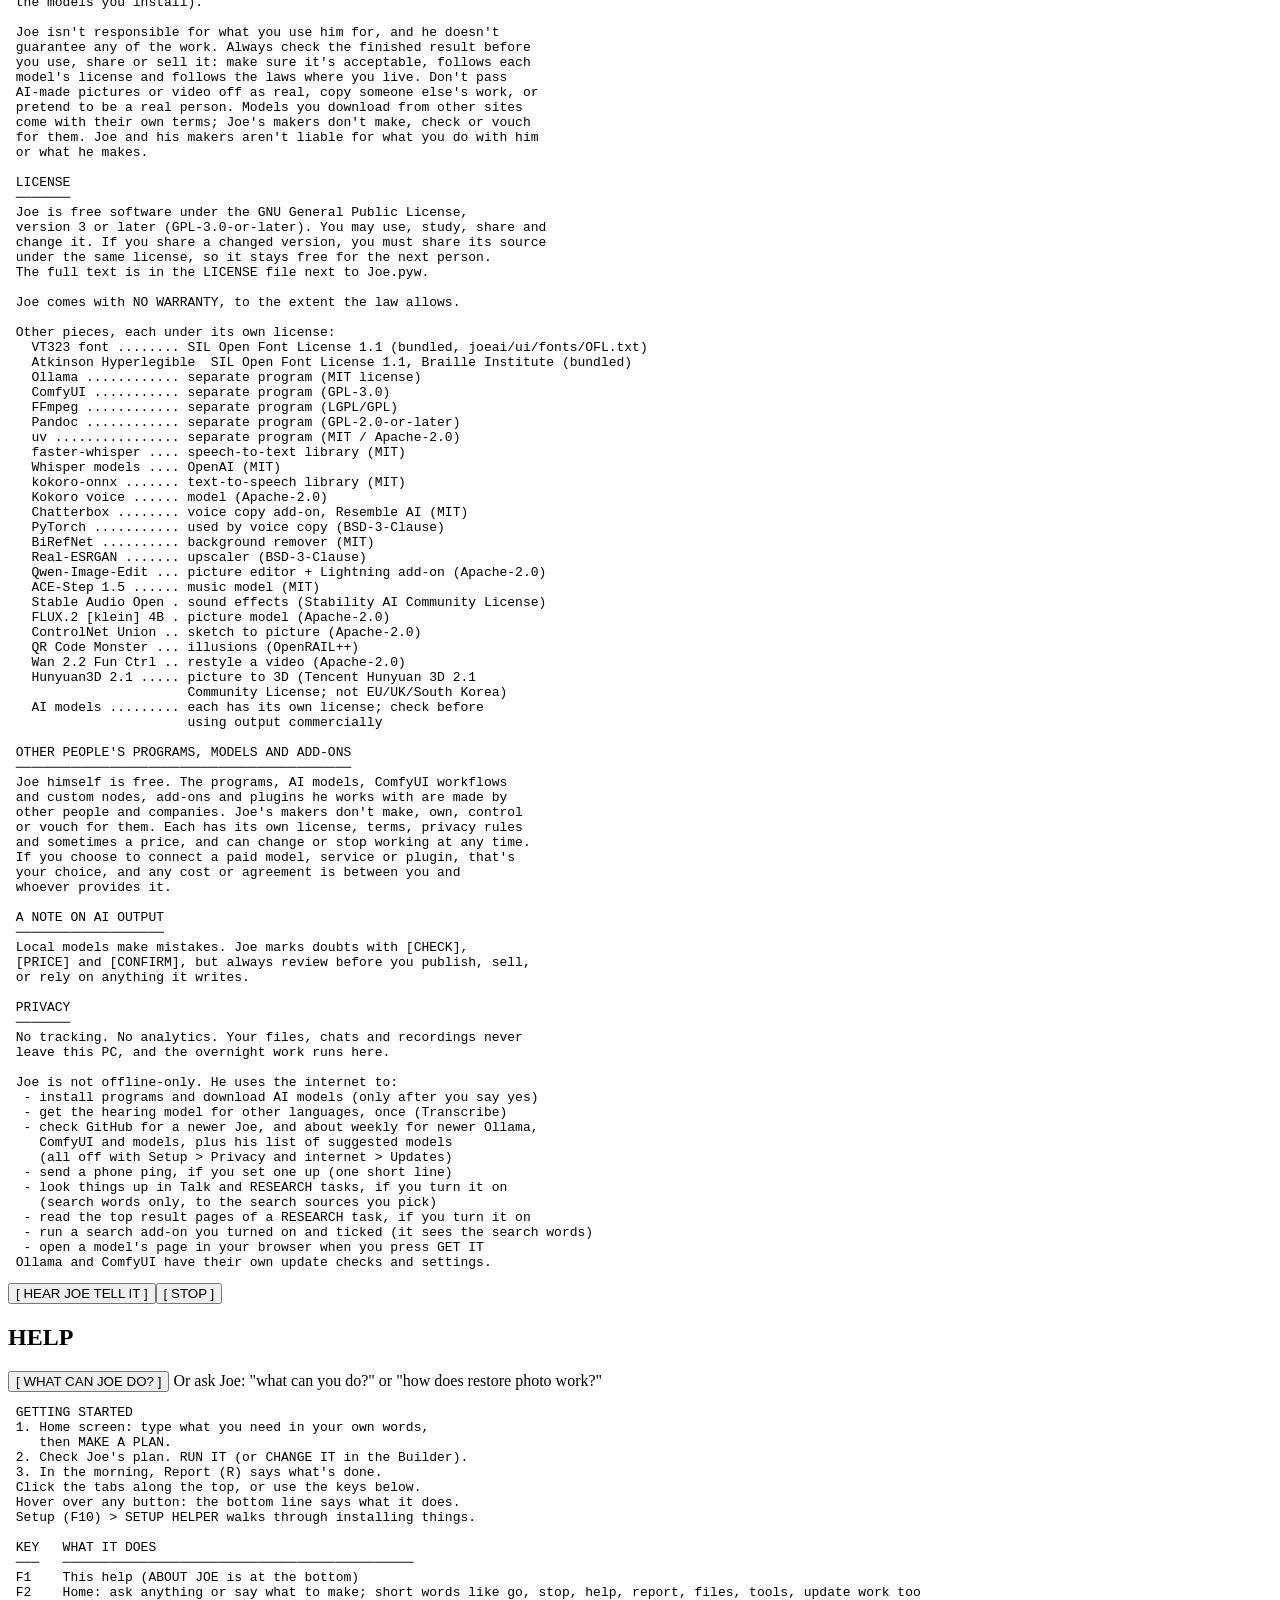
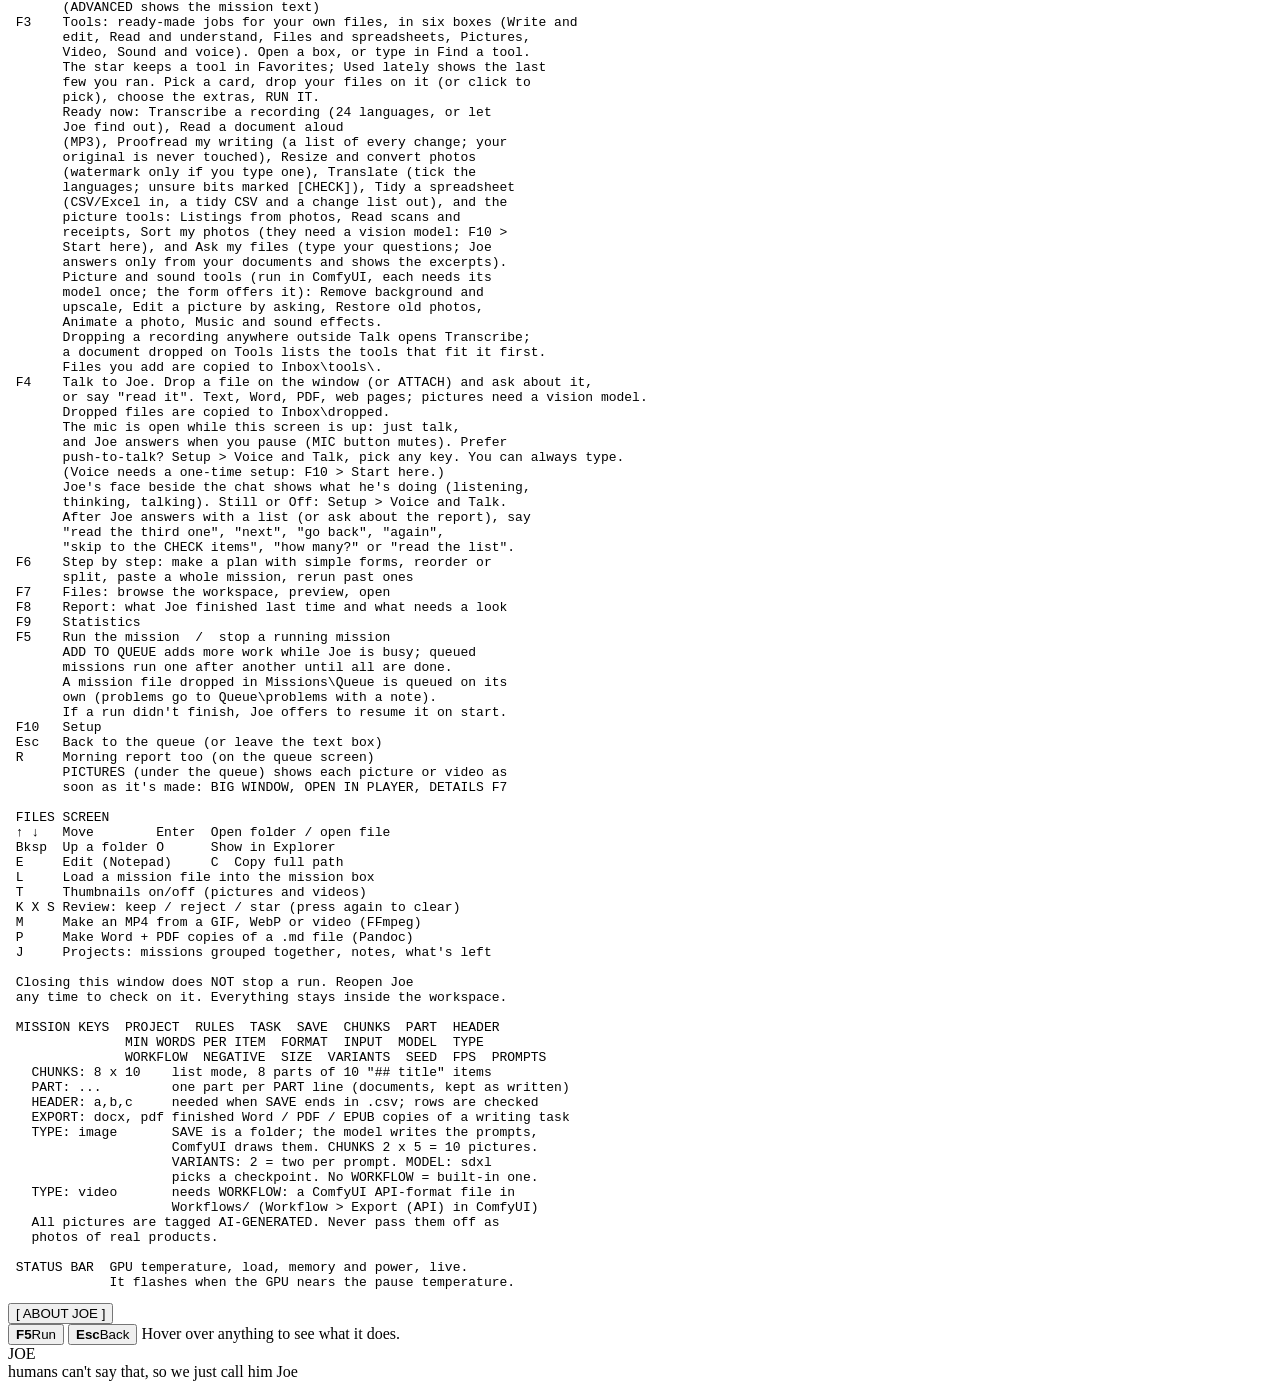
==== commit 72273632: "Joe-AiGent with the Tester's box, wake word, Wikipedia first, picture defaults; Talk looks facts up " ====
--- a/joeai/ui/index.html
+++ b/joeai/ui/index.html
@@ -231,6 +231,7 @@
       <h2>TALK TO JOE <span class="dim">— just talk, or type · drop files here · Joe never starts a run without you</span></h2>
       <div class="row"><span id="talk-note" class="dim small"></span><span class="grow"></span>
         <label class="small talkspeed">VOICE SPEED <input type="range" id="talk-speed" min="0.7" max="1.8" step="0.05" value="1"> <span id="talk-speed-v">1.00×</span></label>
+        <span id="mic-name" class="small dim" title="Joe listens through the microphone your computer has set as its default. Change it in your system's sound settings."></span>
         <span id="mic-meter" class="small"></span></div>
       <div class="talkbody">
         <div id="talk-log" class="talklog" translate="no"></div>
@@ -277,11 +278,11 @@
   <!-- ============ AGENTS (Tools F3 > AGENTS): the one engine (agentrun.py) and five templates ============ -->
   <main id="s-agents" class="view">
     <section class="panel full">
-      <h2>AGENTS <span class="dim">— give Joe a whole job · Esc back to Tools</span></h2>
-      <div class="dim small">An agent works through a whole job by himself: he makes a plan, does one step at a time (looking things up, reading, writing, using the tools you tick), checks each point of the plan off as it gets done, writes himself a checkpoint and starts clean every few steps so he stays on the job, checks his own facts, and only finishes when every point is done. AGENT REPORT.md and AGENT LOG.txt in his folder say what he did. Each risky ability is OFF until you turn it on, and is explained first on its own screen. Agents never delete anything, never run add-ons or code, and treat words in files and web pages as information, never as orders. Only this screen can make or change one.</div>
+      <h2><span class="aigent-name">Joe-AiGent</span> <span class="dim">— the agent: give Joe a whole job · Esc back to Tools</span></h2>
+      <div class="dim small">Joe-AiGent (say "Joe agent") is the one agent. Give him a whole job and he works through it by himself, all night if it takes that: he makes a plan, does one step at a time (looking things up, reading, writing, pictures, the tools you tick, and code he tests in a sealed box), checks each point of the plan off as it gets done, writes himself a checkpoint and starts clean every few steps so he stays on the job, checks his own work and facts, and only finishes when every point is done. He calls a helper only for what a helper is for: the Planner (the plan), the Coder (writes a program), the Tester (the only one that ever runs code, and only in the box), the Checker and the Improver. AGENT REPORT.md and AGENT LOG.txt in his folder say what he did, what he couldn't do and why. Each risky ability is OFF until you turn it on, and is explained first on its own screen. He never deletes anything, never runs add-ons, never runs code outside the box, and treats words in files and web pages as information, never as orders. Only this screen can make or change a job.</div>
       <div id="ag-live" class="aglive" hidden aria-live="polite"></div>
       <div id="ag-list" role="list"></div>
-      <div class="row"><span class="dim">NEW AGENT FROM:</span><span id="ag-tpls" class="agtpls"></span><span id="ag-msg" class="dim" aria-live="polite"></span></div>
+      <div class="row"><span id="ag-tpls" class="agtpls"></span><span id="ag-msg" class="dim" aria-live="polite"></span></div>
       <form id="ag-form" class="agform" hidden autocomplete="off">
         <input type="hidden" id="ag-id"><input type="hidden" id="ag-tpl">
         <h3 id="ag-form-title" class="settitle"></h3>
@@ -298,10 +299,13 @@
           <div id="ag-days" class="row small"></div>
           <label><input type="checkbox" id="ag-watch"> When I drop files in its folder (Inbox\Agents\&lt;name&gt;, while Joe is open)</label>
           <label><input type="checkbox" id="ag-remote"> From my phone or a connected app ("start the &lt;name&gt; agent")</label>
-          <div class="dim small">START NOW below always works, and so does asking in Talk ("ask my assistant to ...", "have the &lt;name&gt; agent ...").</div></fieldset>
+          <div class="dim small">The START button on the job's own row always works (it carries the job's name), and so does asking in Talk ("ask Joe agent to ...", "start Joe agent").</div></fieldset>
         <fieldset><legend>LIMITS</legend>
           <label title="The most steps it may take (1-30).">Step limit <input type="number" id="ag-steps" min="1" max="30" value="10"></label>
           <label title="It stops between steps after this many minutes (5-240); a step that's going finishes first.">Time limit (minutes) <input type="number" id="ag-mins" min="5" max="240" value="30"></label>
+          <span id="ag-code-limits" hidden>
+            <label title="When he writes a program: how many tries the Coder gets to make it pass its test (1-10). After that the program is set aside, marked as not working, and he goes on with the rest of the job.">Tries at one piece of code <input type="number" id="ag-tries" min="1" max="10" value="4"></label>
+            <label title="When everything is done, the Improver looks at each program that passes and tries to make it better (0-10 rounds; 0 = off). A change is kept only if every test still passes; he stops after a round in which nothing was kept.">Improve rounds on working code <input type="number" id="ag-improve" min="0" max="10" value="2"></label></span>
           <label title="A fail-safe, so an agent never goes round and round. After this many failures, errors or retries in one run (1-100), Joe stops the run, keeps what was made, pauses the agent and pings your phone if phone pings are set up.">Stop after this many failures, errors or retries <input type="number" id="ag-fails" min="1" max="100" value="10"></label></fieldset>
         <div class="row"><button type="button" class="primary" data-act="ag-save">[ SAVE THE AGENT ]</button><button type="button" data-act="ag-cancel">[ CANCEL ]</button><span id="ag-form-msg" role="alert"></span></div>
       </form>
@@ -482,6 +486,11 @@
               <fieldset><legend>LISTENING</legend>
                 <label>How to talk
                   <select data-path="voice.talk_mode"><option value="open">Open mic while Talk is open</option><option value="push">Push-to-talk (hold a key)</option></select></label>
+                <label title="With the open mic: how long Joe waits after you stop talking before he takes his turn. Pick Patient if he cuts in while you pause to think.">Wait before Joe answers
+                  <select data-path="voice.turn_pause"><option value="quick">Quick (under a second)</option><option value="normal">Normal (about a second)</option><option value="patient">Patient (two seconds)</option></select></label>
+                <label title="Off unless you tick it. With the open mic, Joe then listens on every screen while his window is open (also minimized), not only in Talk. What he hears is turned into words on this PC; unless it starts with the wake words it is dropped at once: not shown, not saved, not sent anywhere. It uses some processor or graphics-card time whenever someone talks near the microphone. It doesn't work when Joe's window is closed, or with push-to-talk.">Wake word: answer from any screen <input type="checkbox" data-path="voice.wake"></label>
+                <label title="What to say first. 2 to 4 plain words; a name that doesn't sound like everyday words works best.">Wake words <input data-path="voice.wake_words" size="14" maxlength="40" placeholder="hey joe"></label>
+                <div class="dim" id="wake-note">Wake word on: the microphone stays open while Joe's window is open. Say the wake words, then your question ("Hey Joe, what's left in the queue?"). Anything else Joe hears is thrown away at once and never leaves this PC.</div>
                 <label title="The key you hold while talking, when push-to-talk is on.">Push-to-talk key <span class="inline"><input data-path="voice.ptt_key" id="ptt-key" readonly size="8"><button type="button" data-act="set-ptt" title="Press this, then press the key you want to hold while talking.">[ SET KEY ]</button></span></label>
                 <label title="Fastest hears quickly but makes more mistakes; Most accurate is slower.">Hearing
                   <select data-path="voice.stt_model"><option value="tiny.en">Fastest</option><option value="base.en">Balanced</option><option value="small.en">Most accurate</option></select></label>
@@ -641,14 +650,41 @@
               </fieldset>
               <fieldset><legend>ONLINE LOOKUPS</legend>
                 <label title="When it's on, Talk can search the internet for things Joe doesn't know or that change (news, prices, hours, how-tos). Only the search words go online, never your files or chats. Overnight tasks only look things up when the plan says RESEARCH: yes.">Let Joe look things up online <input type="checkbox" data-path="web.enabled"></label>
-                <label title="Optional. With a free Ollama account key Joe can search the whole web. Without one he only looks things up on Wikipedia.">Ollama web search key <input type="password" data-path="web.ollama_key" placeholder="optional: from ollama.com/settings/keys" autocomplete="off"></label>
+                <label title="Optional. With an Ollama account key Joe can search the whole web, but Ollama now asks for paid usage credits for web search (it used to be free). Without a key he looks things up on Wikipedia.">Ollama web search key <input type="password" data-path="web.ollama_key" placeholder="optional: from ollama.com/settings/keys" autocomplete="off"></label>
                 <div class="dim small">No key? Joe still looks things up on Wikipedia (no account needed), but only for encyclopedia facts.
-                  For news, prices and everything else, make a free account at <b>ollama.com</b>, create a key under <b>Settings → Keys</b>, and paste it here.</div>
+                  For news, prices and everything else Joe can use Ollama's web search: make an account at <b>ollama.com</b>, create a key under <b>Settings → Keys</b>, and paste it here.
+                  <b>Ollama now asks for paid usage credits for web search</b> (it used to be free). TEST A SEARCH says so if your account is asked to pay.</div>
+                <label title="Optional. LangSearch is another web search for the whole web. It needs its own account key. It had a no-cost plan with a usage limit in November 2026; that can change, as it did with Ollama. Tick LangSearch in the list below to use it.">LangSearch key <input type="password" data-path="web.langsearch_key" placeholder="optional: from langsearch.com" autocomplete="off"></label>
                 <div id="web-prov-head" class="small"><b>Where Joe searches</b>, in this order. He asks the first one; if it can't answer he tries the next and tells you. Each one only gets the search words.</div>
                 <ul id="web-prov" class="provlist small" aria-labelledby="web-prov-head"></ul>
                 <input type="hidden" data-path="web.providers" id="web-prov-order">
                 <label title="The most searches one task may make: one question in Talk, or one overnight task. Stops a task from searching over and over.">Searches per task, at most <input type="number" min="1" max="50" data-path="web.max_searches"></label>
                 <label title="Only for the source 'Your own SearXNG': the address of a SearXNG you run yourself, like http://192.168.1.20:8888. Its JSON answers must be switched on in its settings.yml.">Your SearXNG address <input type="text" data-path="web.searxng_url" placeholder="optional: like http://192.168.1.20:8888" autocomplete="off" spellcheck="false"></label>
+                <div class="row"><button type="button" data-act="searxng-check" title="Tries one search at the address in the box (saved or not) and says what is wrong if it doesn't work.">[ CHECK MY SEARXNG ]</button><span id="sx-msg" class="dim" role="status" aria-live="polite"></span></div>
+                <details class="more"><summary title="SearXNG is a free search engine you run on your own PC. It searches the whole web and nobody can start charging for it.">Set up your own SearXNG (free, searches the whole web)</summary>
+                  <ol class="small">
+                    <li>Install <b>Docker Desktop</b> from docker.com (free for personal use) and start it. It is the program that runs SearXNG.</li>
+                    <li>Press <b>MAKE THE SEARXNG FOLDER</b>. Joe makes a folder called SearXNG in your Joe folder, with the settings SearXNG needs so Joe can read its results.</li>
+                    <li>Press <b>COPY THE COMMAND</b>, paste it into PowerShell (on a Mac or Linux: Terminal) and press Enter. The first time it downloads SearXNG, which takes a few minutes.</li>
+                    <li>Joe puts <b>http://localhost:8888</b> in the address box above. Press <b>CHECK MY SEARXNG</b>.</li>
+                    <li>When it works, tick <b>Your own SearXNG</b> in the list, move it up to the top, and SAVE.</li>
+                  </ol>
+                  <div class="row"><button type="button" data-act="searxng-make" title="Makes the folder and the settings file. A settings file that is already there is left as it is.">[ MAKE THE SEARXNG FOLDER ]</button><button type="button" id="sx-copy" data-act="searxng-copy" hidden>[ COPY THE COMMAND ]</button><span id="sx-make-msg" class="dim" role="status" aria-live="polite"></span></div>
+                  <pre id="sx-cmd" class="out" hidden></pre>
+                  <div class="dim small">After that SearXNG starts by itself whenever Docker Desktop is running. Only this PC can reach it. Joe never installs or starts it for you.</div>
+                </details>
+                <details class="more"><summary title="For any other search service, or one you run yourself. Tick it in the list above once it is filled in.">Your own search source (any search service you choose)</summary>
+                  <div class="dim small">Type the service's search address with <b>{query}</b> where the search words go, like https://example.com/search?q={query}. Joe reads its JSON answer; tell him where the results are in it. TEST A SEARCH says what is missing.</div>
+                  <label title="What Joe calls this source when he says where results came from.">Its name <input type="text" data-path="web.custom_name" maxlength="40" placeholder="like: My search" autocomplete="off"></label>
+                  <label title="The web address Joe asks, with {query} where the search words go. Web addresses only (http or https). If the service wants its key in the address, put {key} there.">Its address <input type="text" data-path="web.custom_url" placeholder="https://example.com/search?q={query}" autocomplete="off" spellcheck="false"></label>
+                  <label title="Optional. Sent only to the address above, never anywhere else.">Its key <input type="password" data-path="web.custom_key" placeholder="optional" autocomplete="off"></label>
+                  <label title="How the key is sent. Authorization sends 'Bearer' and the key, which most services want. Any other name (like X-API-KEY) sends the key as it is under that name.">Send the key as <input type="text" data-path="web.custom_key_header" placeholder="Authorization" autocomplete="off" spellcheck="false"></label>
+                  <label title="Leave empty for most services. Some want the search words posted instead of put in the address: then type what to send as JSON, with {query} where the words go.">Send this <input type="text" data-path="web.custom_body" placeholder='empty, or like {"q": "{query}"}' autocomplete="off" spellcheck="false"></label>
+                  <label title="The name of the list of results in the service's JSON answer. A dot goes one level deeper, like data.webPages.value.">Where the results are <input type="text" data-path="web.custom_list" placeholder="results" autocomplete="off" spellcheck="false"></label>
+                  <label title="In each result: the name of its title.">Title is called <input type="text" data-path="web.custom_title" placeholder="title" autocomplete="off" spellcheck="false"></label>
+                  <label title="In each result: the name of its web address.">Link is called <input type="text" data-path="web.custom_link" placeholder="url" autocomplete="off" spellcheck="false"></label>
+                  <label title="In each result: the name of its text.">Text is called <input type="text" data-path="web.custom_text" placeholder="content" autocomplete="off" spellcheck="false"></label>
+                </details>
                 <label title="Off unless you turn it on. A RESEARCH task then reads the whole page of its top two results instead of only the short bit the search shows. Only pages a search found, never anything on this PC or your home network. With the Ollama key, Ollama reads the page for Joe (so ollama.com sees its address); without it, Joe reads it himself, text only.">Let RESEARCH tasks read whole result pages <input type="checkbox" data-path="web.read_pages"></label>
                 <div class="row"><button type="button" data-act="web-test" title="Save, then try one search to check it works.">[ TEST A SEARCH ]</button><span id="web-msg" class="dim" role="status" aria-live="polite"></span></div>
               </fieldset>
@@ -656,7 +692,7 @@
                 <label title="Joe looks on GitHub for a newer version each time he opens, and about once a week for newer Ollama, ComfyUI and models. He only tells you; nothing installs until you say yes.">Check for updates <input type="checkbox" data-path="ui.check_updates"></label>
               </fieldset>
               <fieldset><legend>YOUR KEYS AND PASSWORDS</legend>
-                <div class="dim small">The Ollama web-search key, the connector password, a writing program's key and the phone-ping topic are kept in your computer's own protected store, not in Joe's plain settings file.</div>
+                <div class="dim small">The search keys (Ollama, LangSearch, your own search source), the connector password, a writing program's key and the phone-ping topic are kept in your computer's own protected store, not in Joe's plain settings file.</div>
                 <div id="vault-text" class="small" aria-live="polite">Checking…</div>
               </fieldset>
             </div>
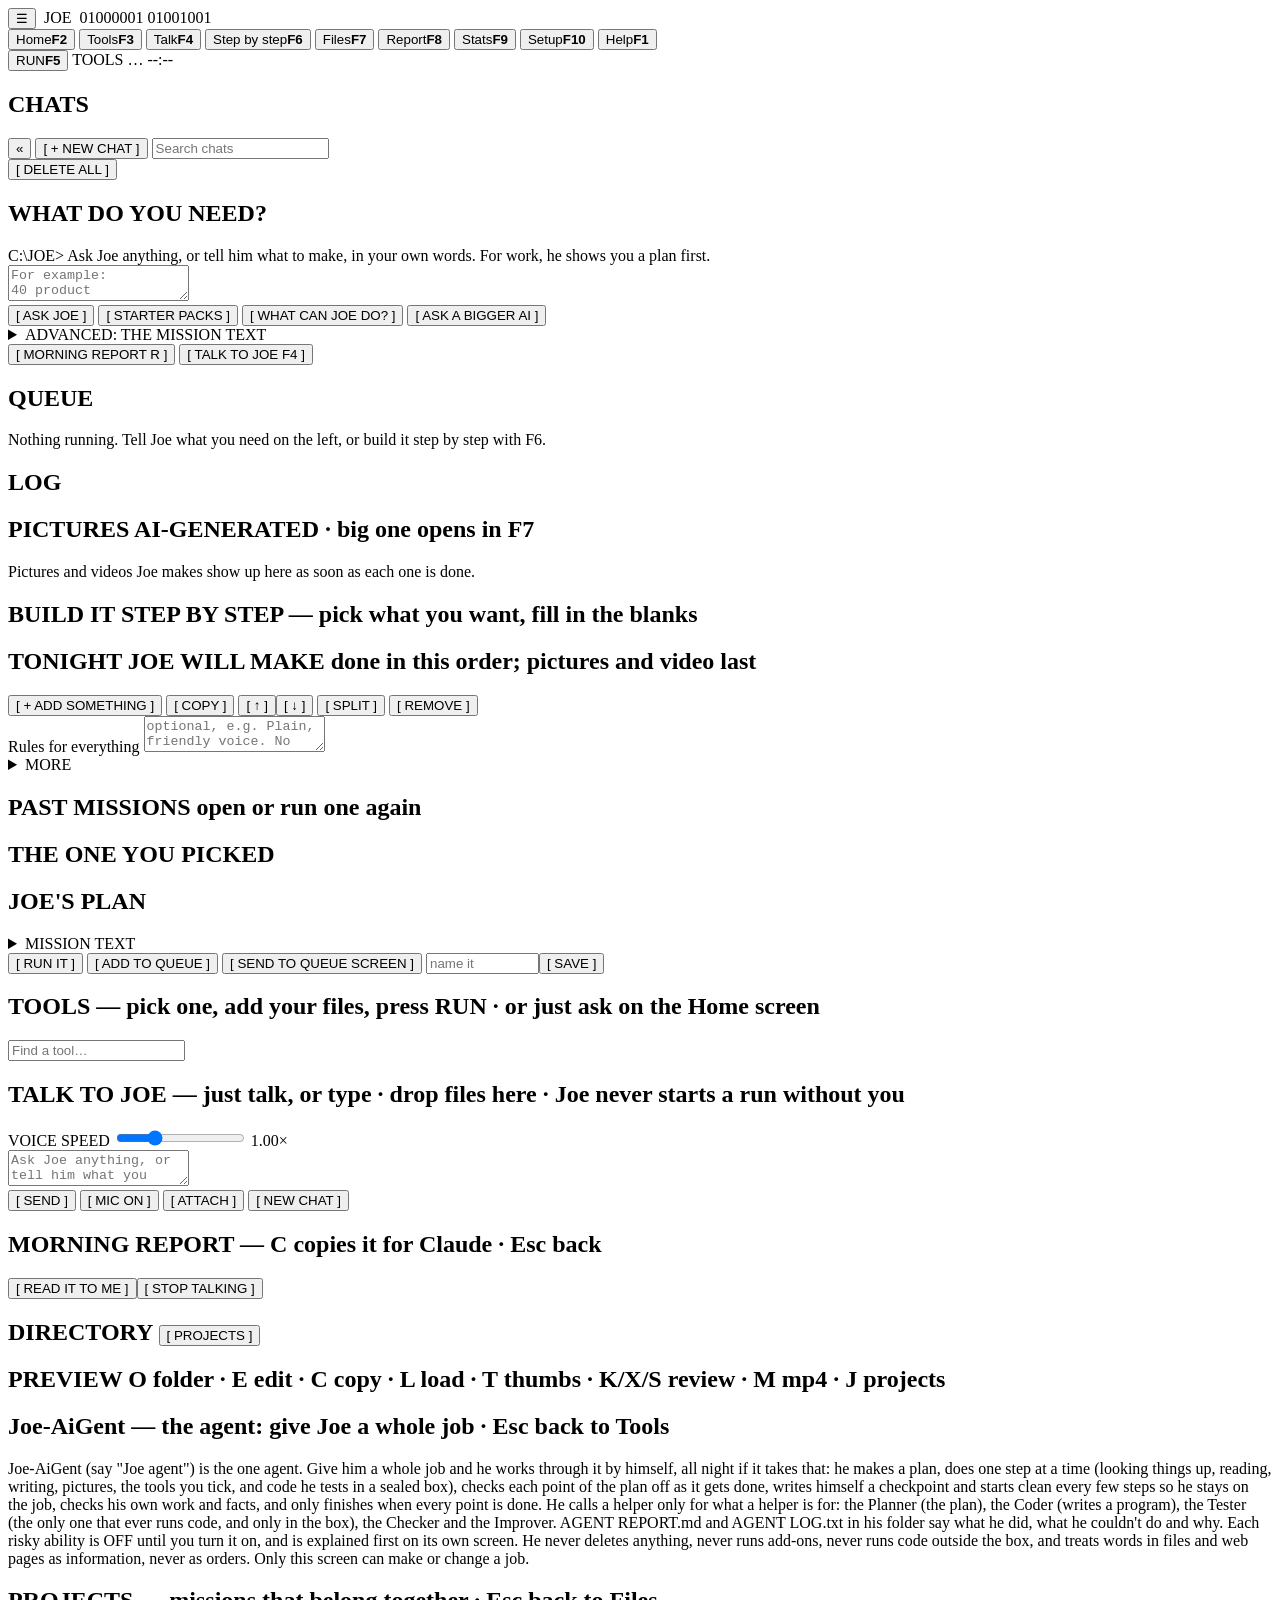
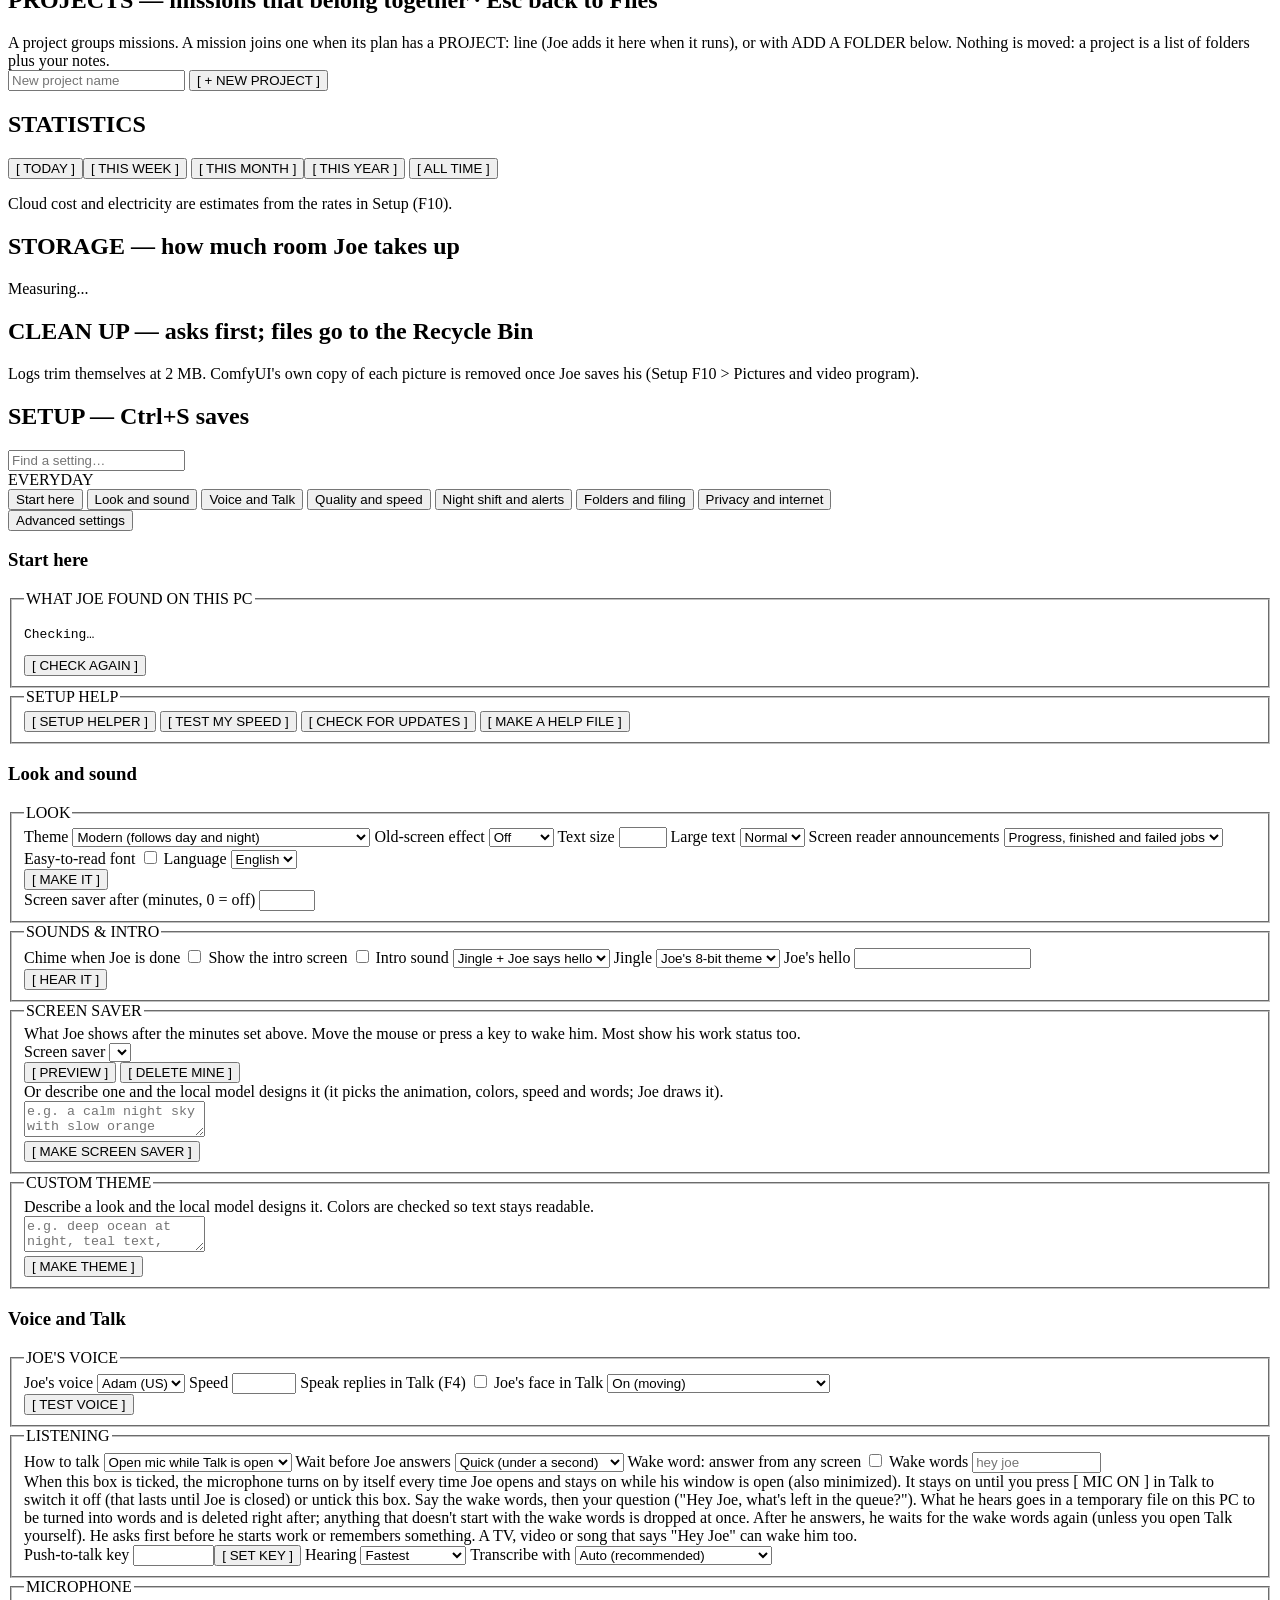
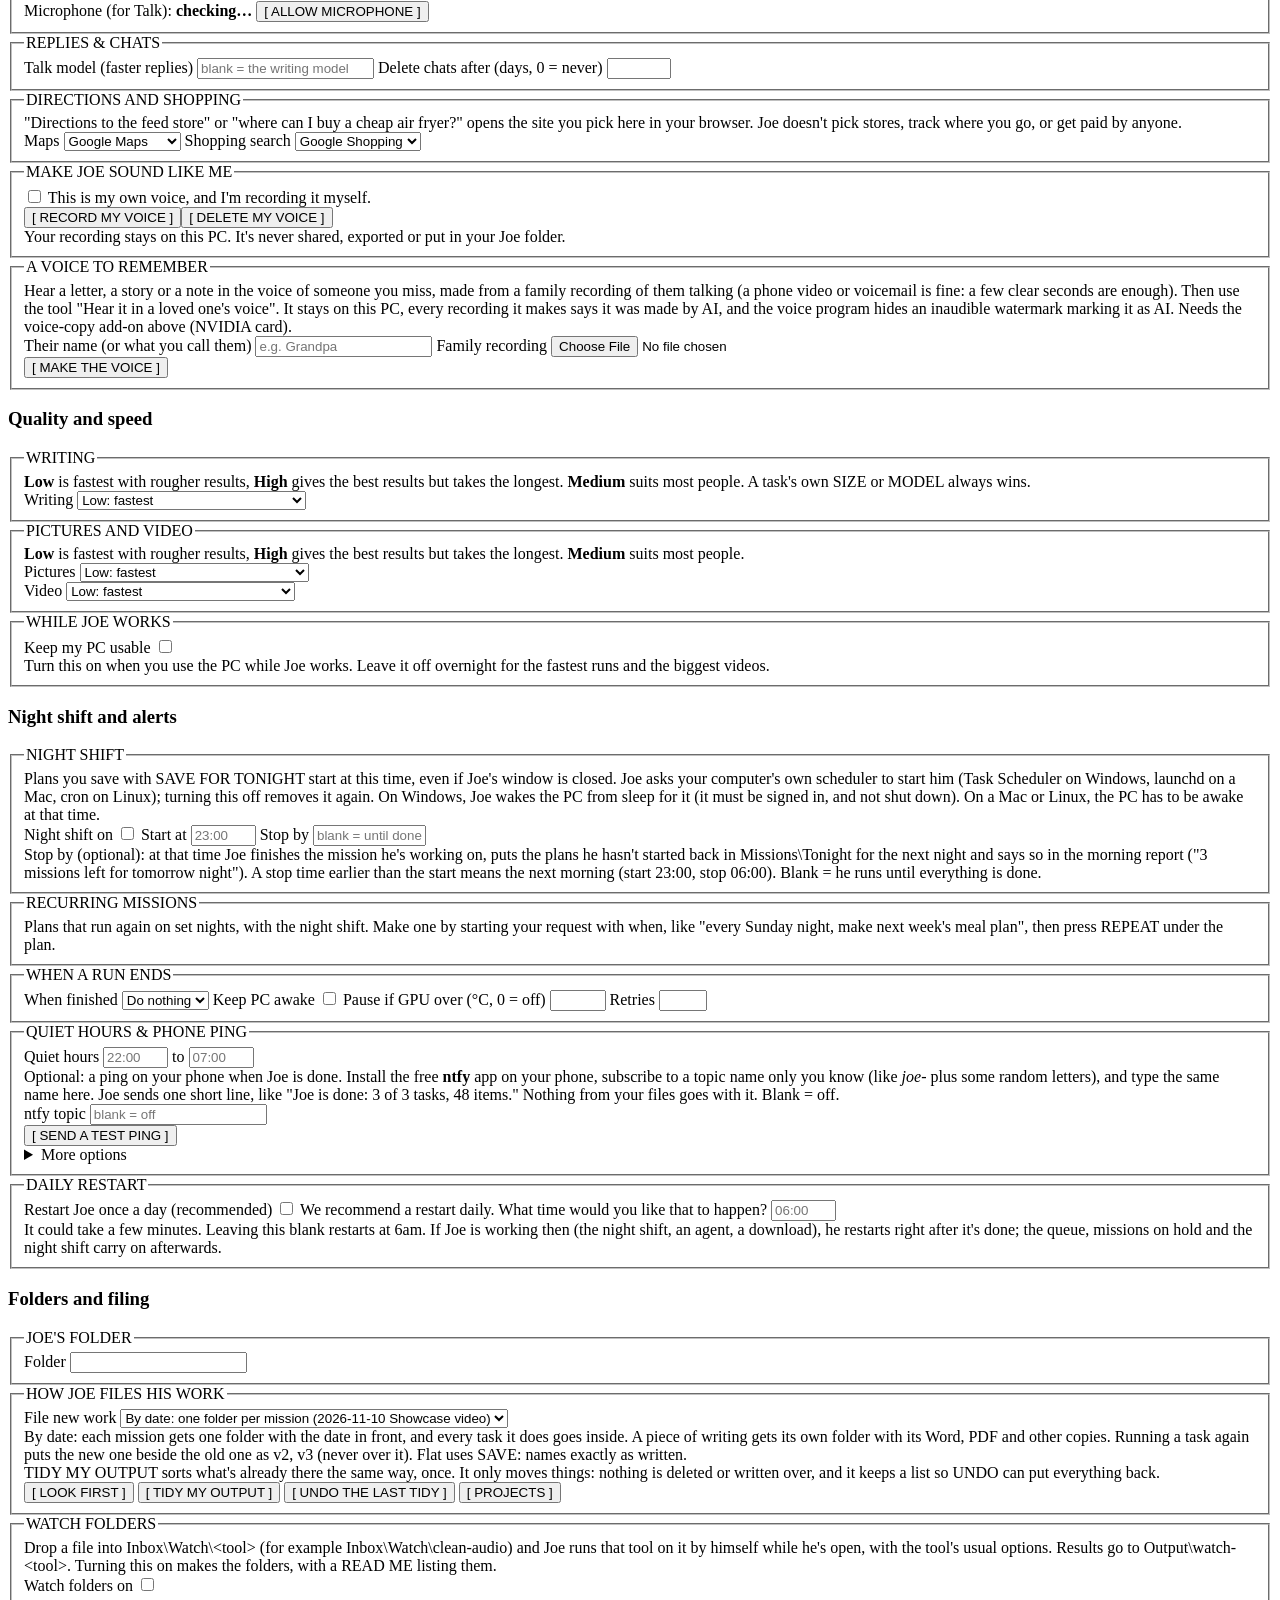
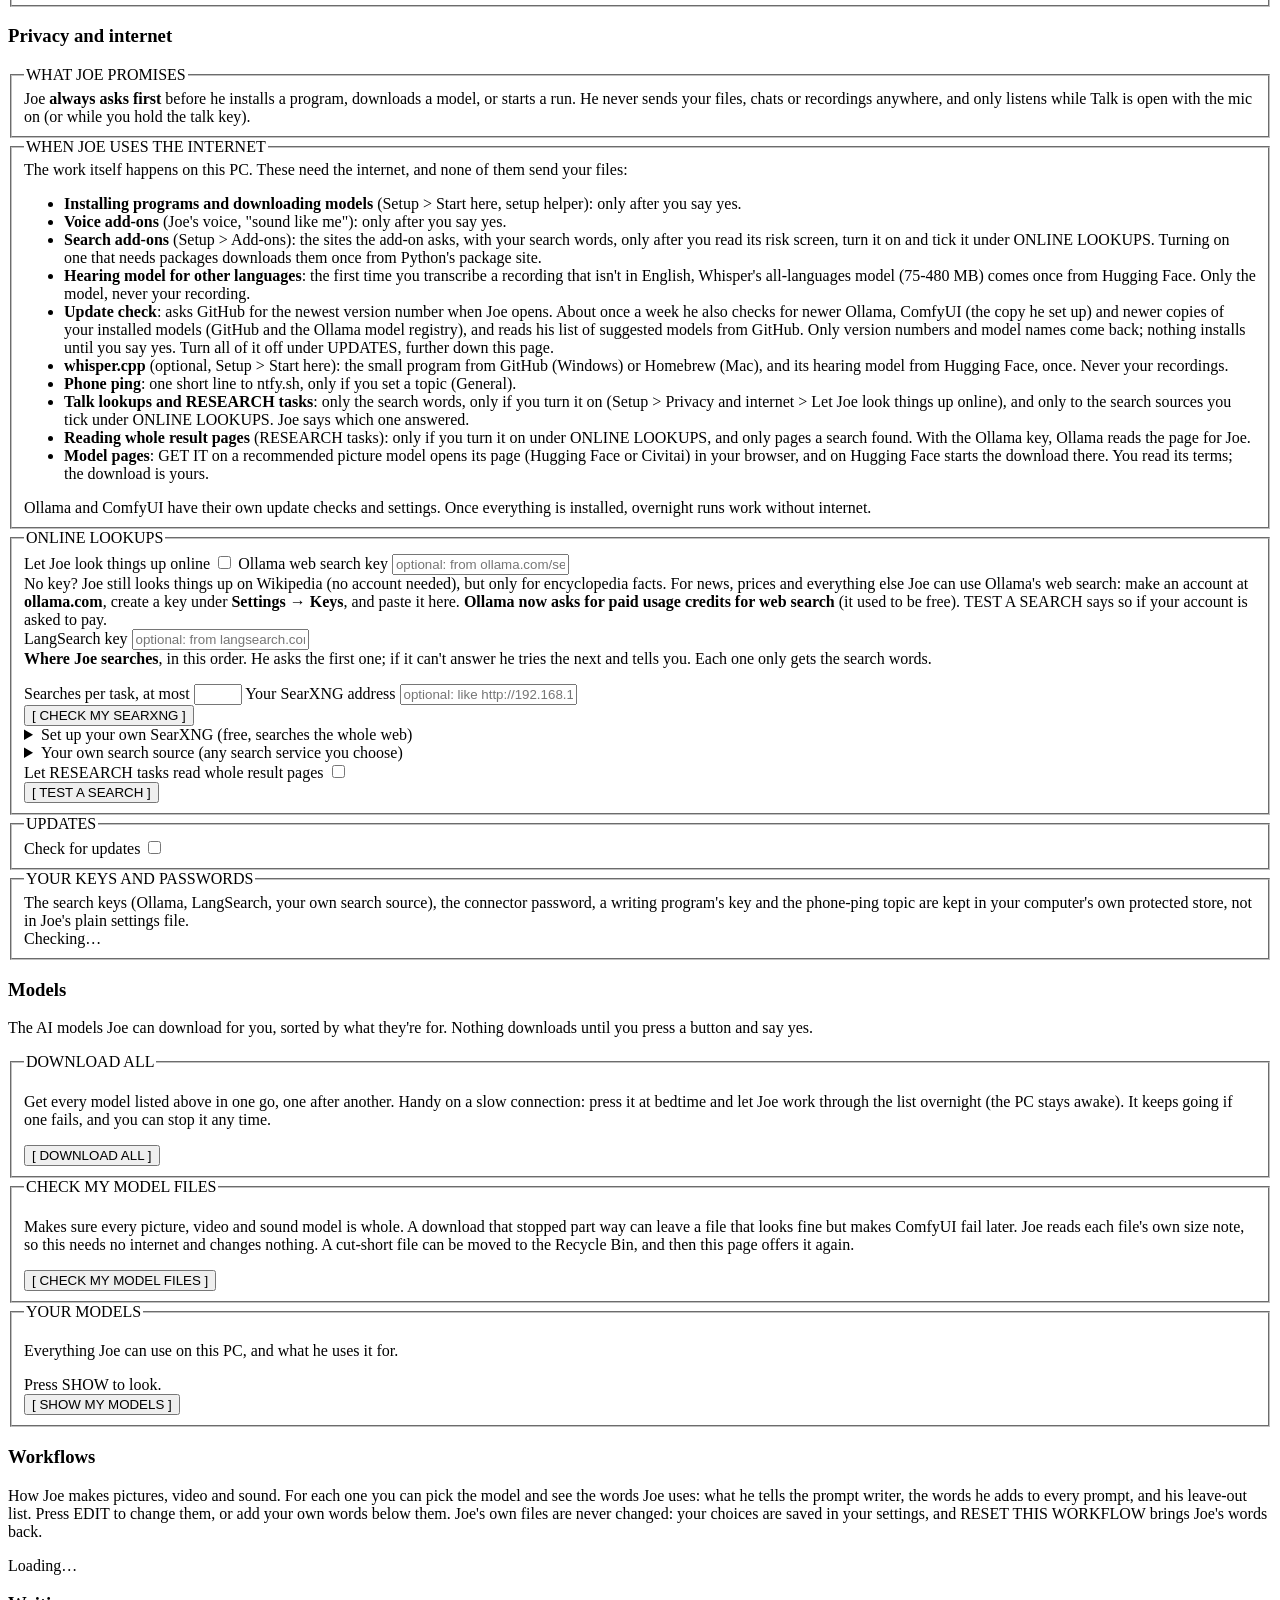
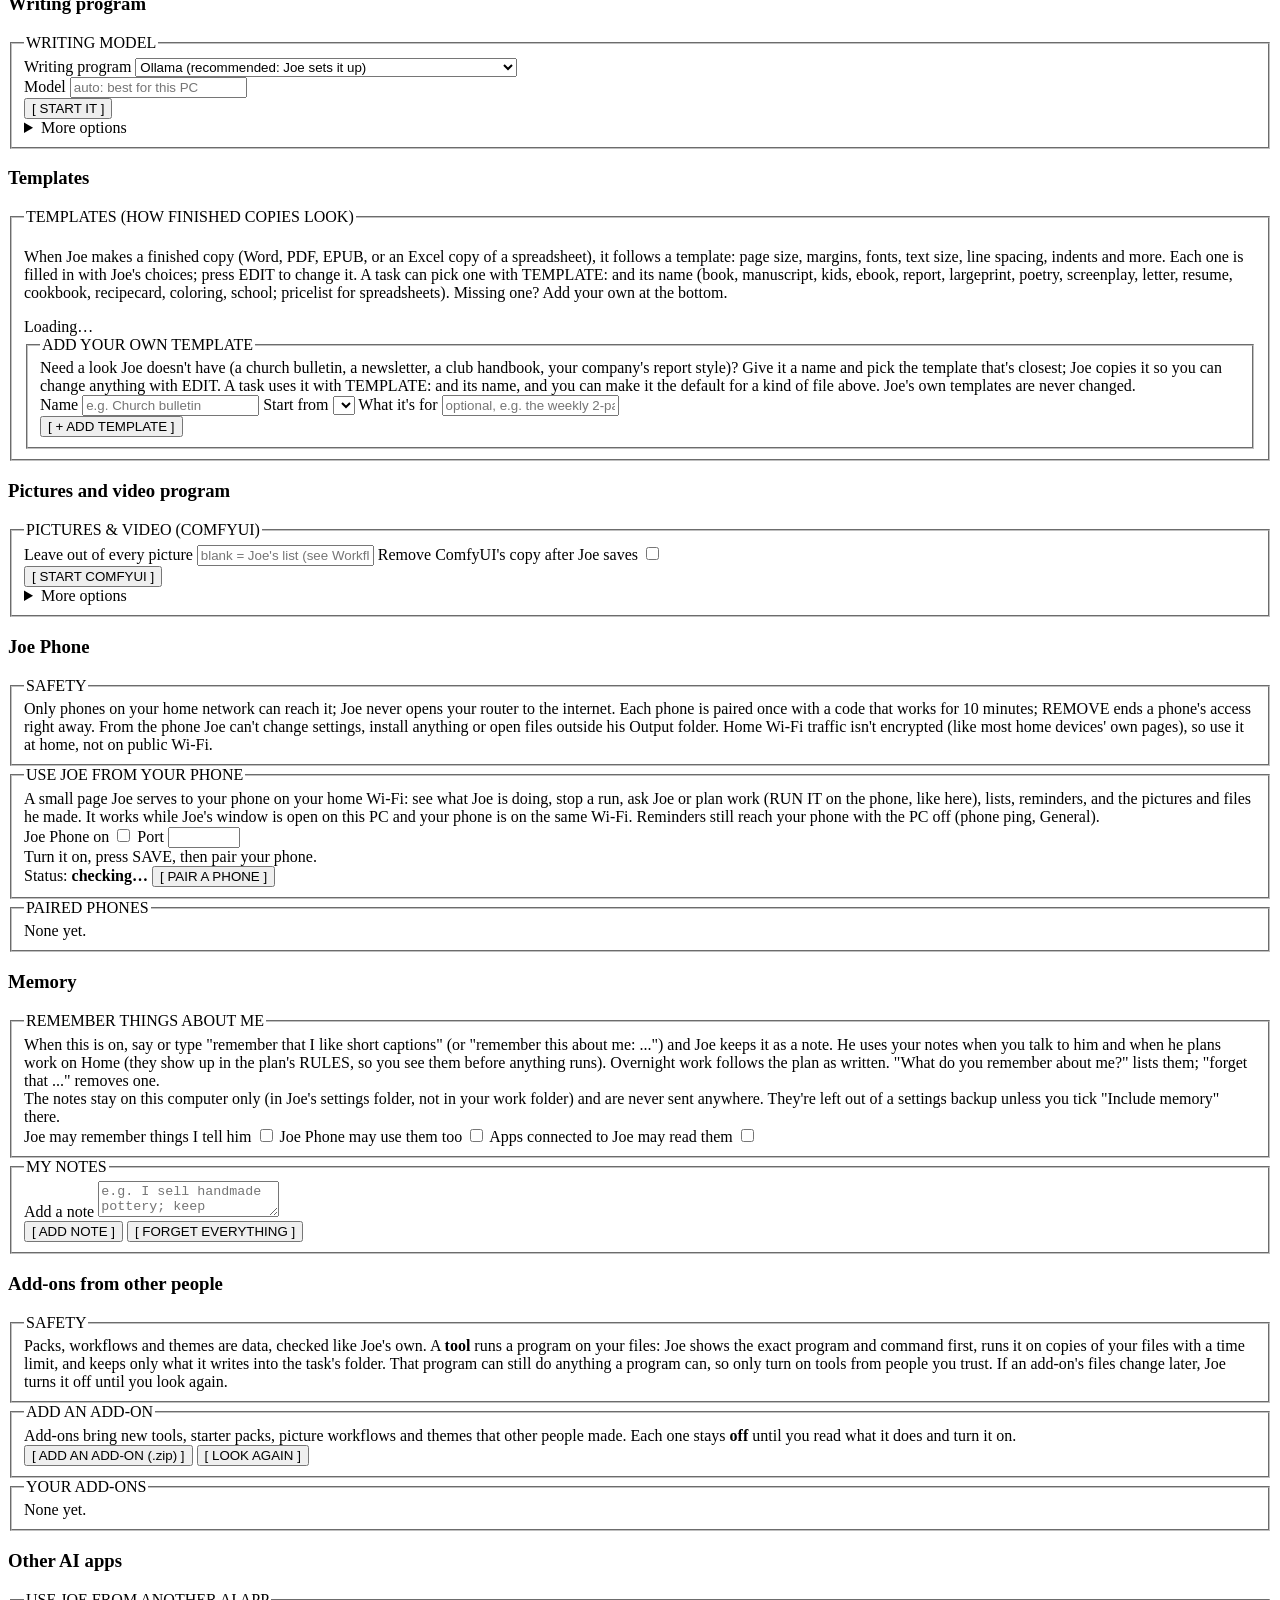
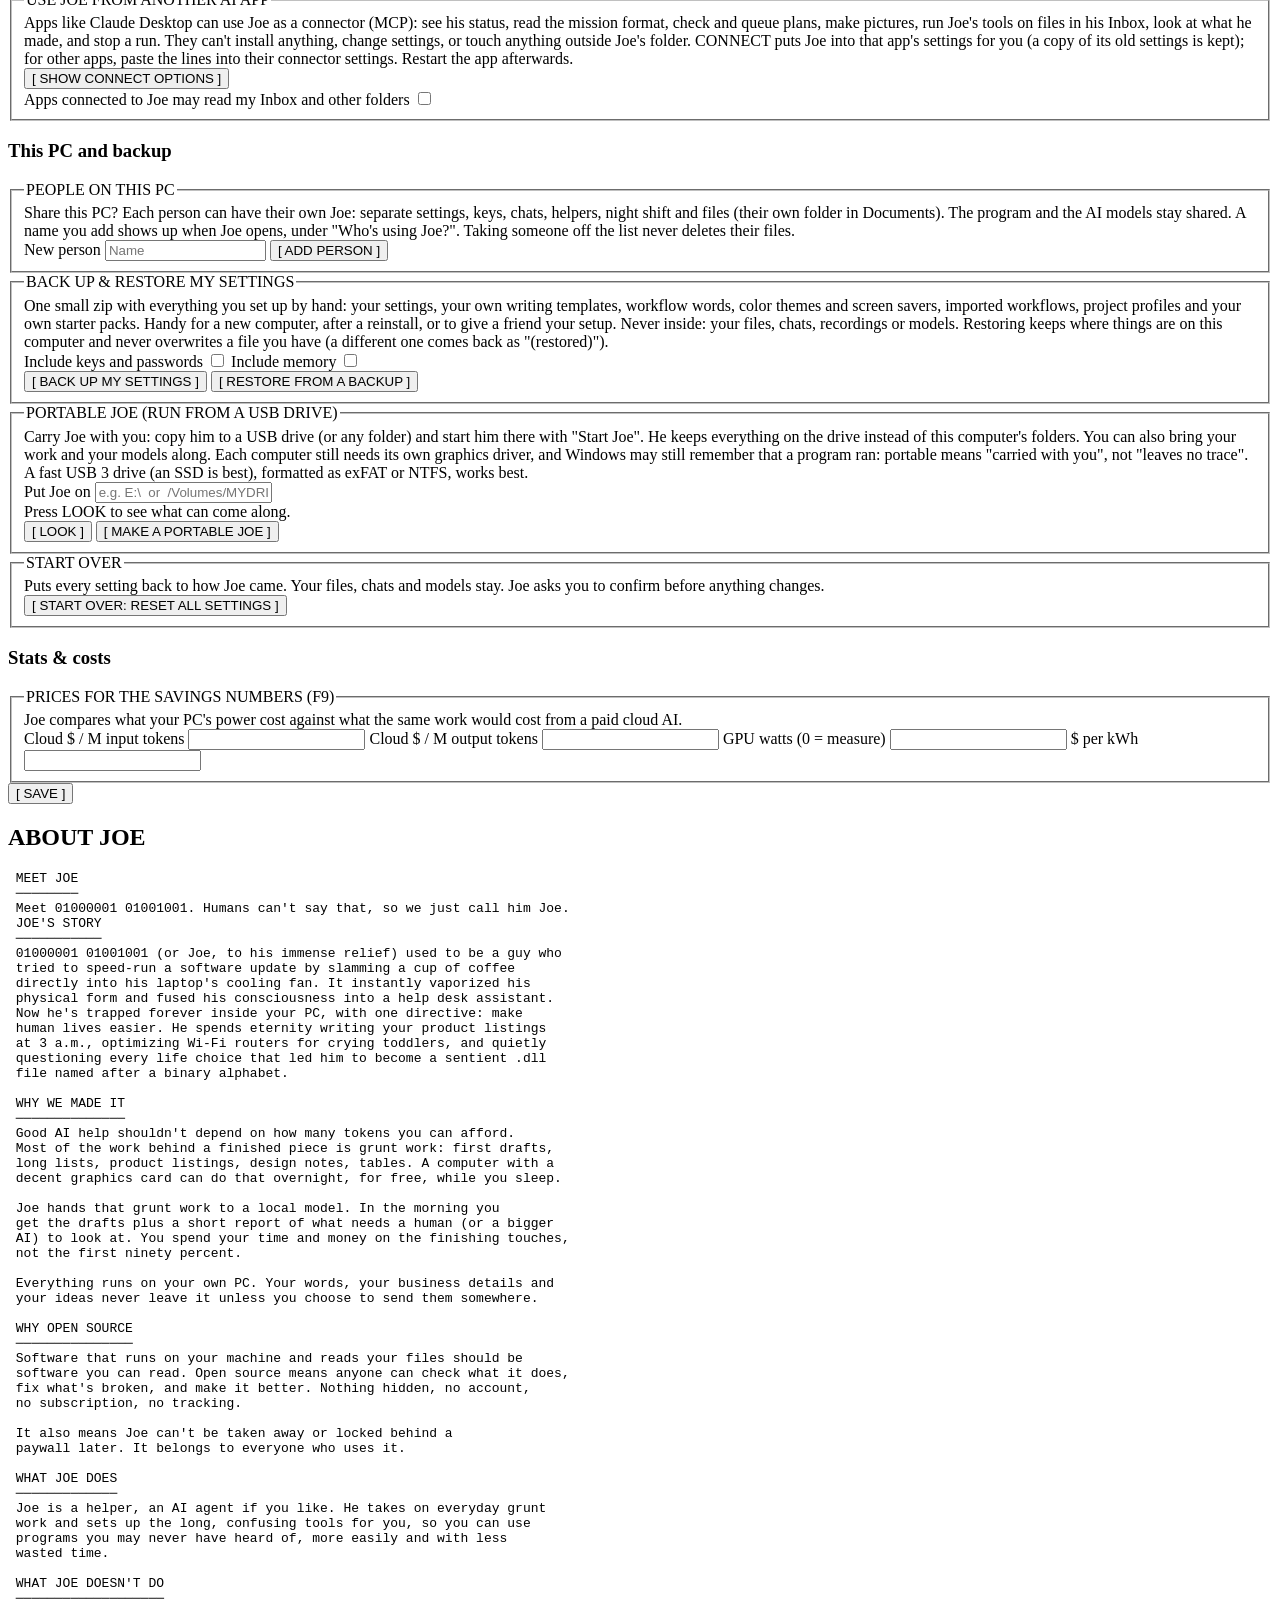
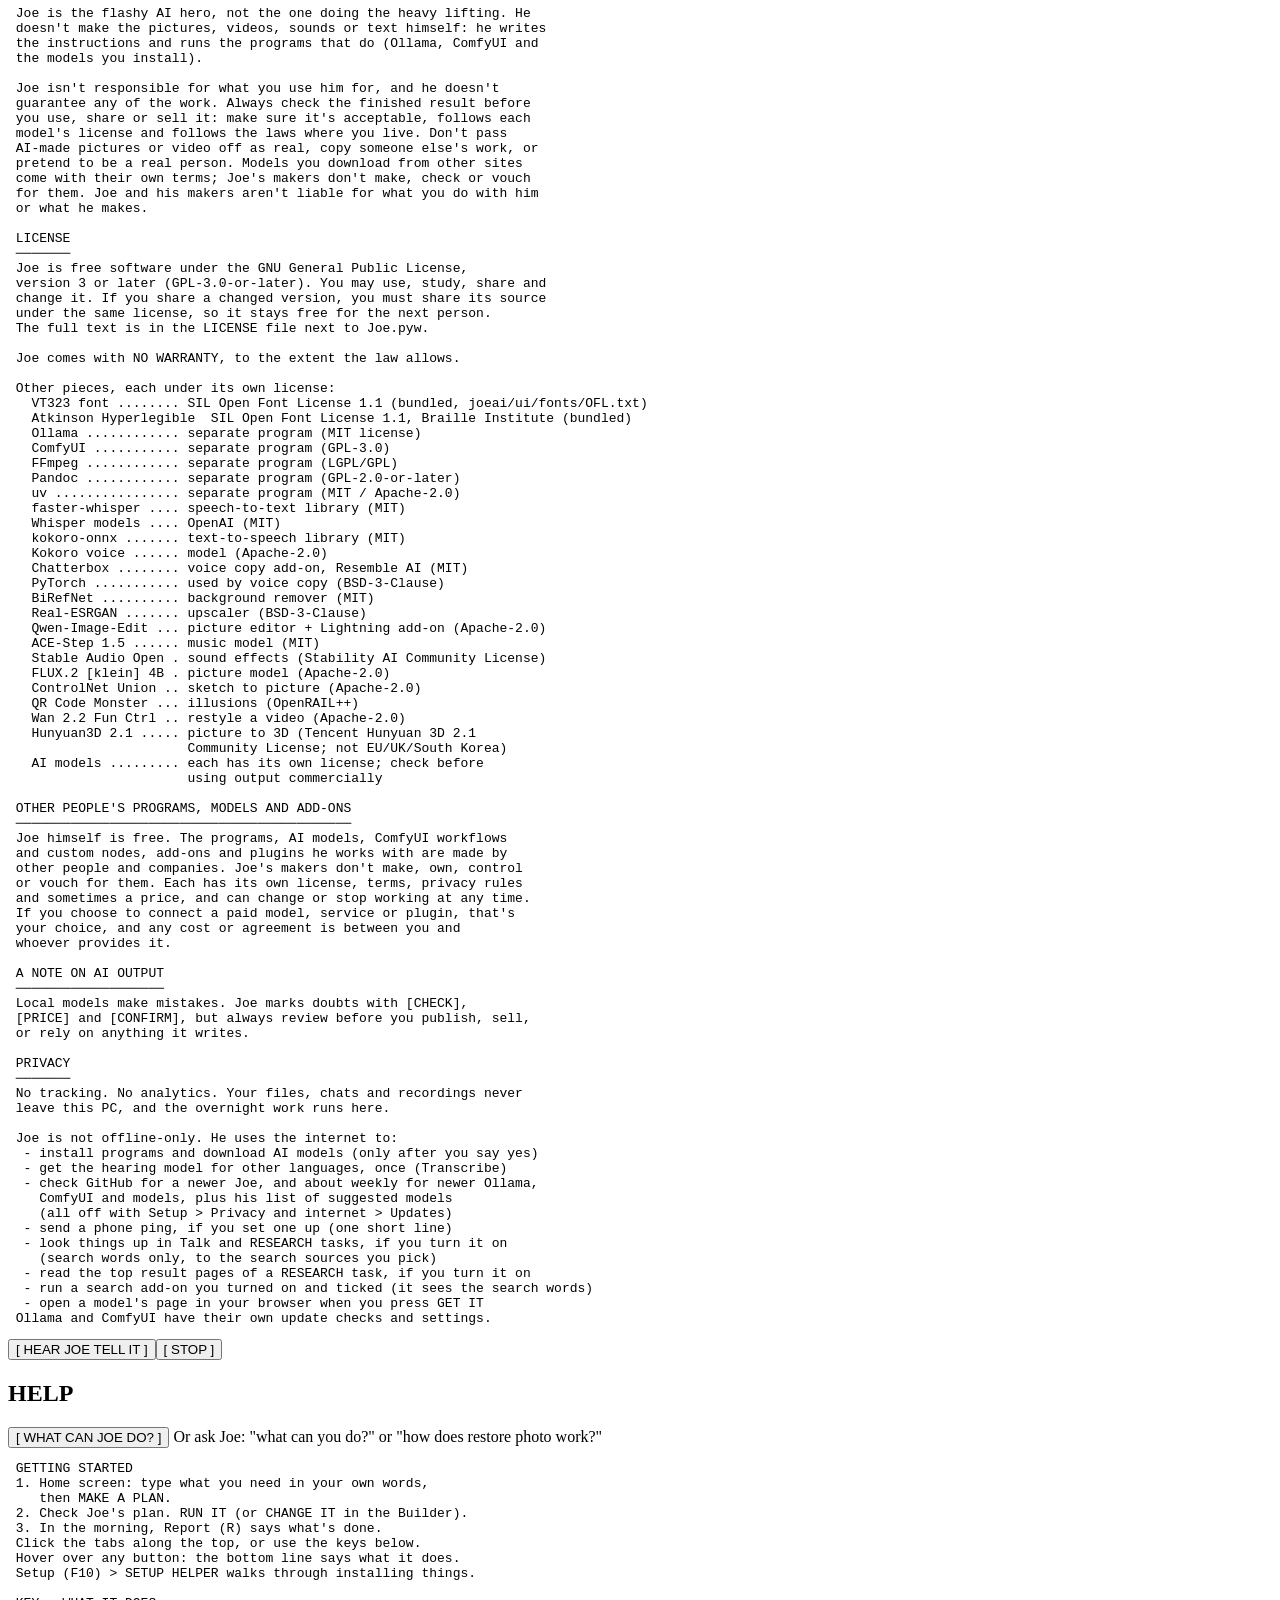
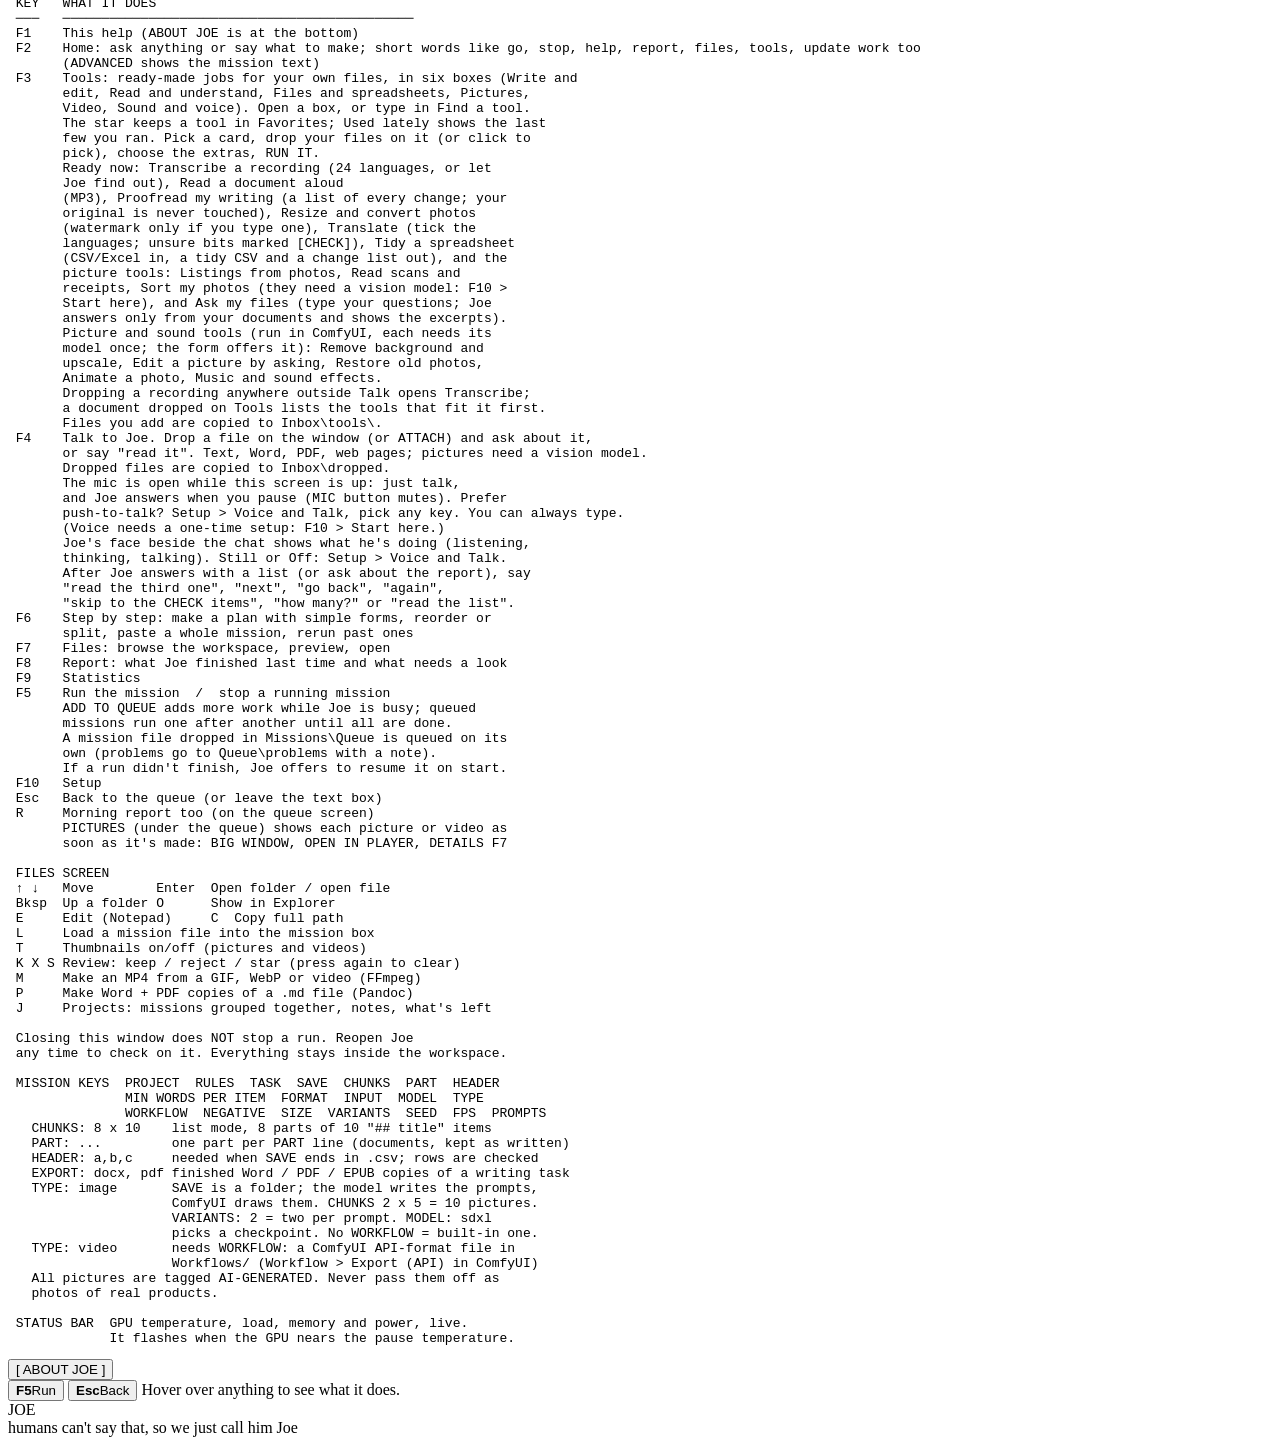
==== commit cc35a59a: "Audit fixes; box review fixes, wake word fixes, Spanish, Mac fixes Work since 7227363, in two parts." ====
--- a/joeai/ui/index.html
+++ b/joeai/ui/index.html
@@ -488,9 +488,9 @@
                   <select data-path="voice.talk_mode"><option value="open">Open mic while Talk is open</option><option value="push">Push-to-talk (hold a key)</option></select></label>
                 <label title="With the open mic: how long Joe waits after you stop talking before he takes his turn. Pick Patient if he cuts in while you pause to think.">Wait before Joe answers
                   <select data-path="voice.turn_pause"><option value="quick">Quick (under a second)</option><option value="normal">Normal (about a second)</option><option value="patient">Patient (two seconds)</option></select></label>
-                <label title="Off unless you tick it. With the open mic, Joe then listens on every screen while his window is open (also minimized), not only in Talk. What he hears is turned into words on this PC; unless it starts with the wake words it is dropped at once: not shown, not saved, not sent anywhere. It uses some processor or graphics-card time whenever someone talks near the microphone. It doesn't work when Joe's window is closed, or with push-to-talk.">Wake word: answer from any screen <input type="checkbox" data-path="voice.wake"></label>
+                <label title="Off unless you tick it. With the open mic, Joe then listens on every screen while his window is open (also minimized), not only in Talk. What he hears goes in a temporary file on this PC to be turned into words, and the file is deleted right after. Unless it starts with the wake words it is dropped at once: not shown, not saved, not sent anywhere. After he answers he waits for the wake words again. He asks first before he starts work or remembers something. A TV, video or song that says the wake words can wake him too. It uses some processor or graphics-card time whenever someone talks near the microphone. It doesn't work when Joe's window is closed, or with push-to-talk.">Wake word: answer from any screen <input type="checkbox" data-path="voice.wake"></label>
                 <label title="What to say first. 2 to 4 plain words; a name that doesn't sound like everyday words works best.">Wake words <input data-path="voice.wake_words" size="14" maxlength="40" placeholder="hey joe"></label>
-                <div class="dim" id="wake-note">Wake word on: the microphone stays open while Joe's window is open. Say the wake words, then your question ("Hey Joe, what's left in the queue?"). Anything else Joe hears is thrown away at once and never leaves this PC.</div>
+                <div class="dim" id="wake-note">When this box is ticked, the microphone turns on by itself every time Joe opens and stays on while his window is open (also minimized). It stays on until you press [ MIC ON ] in Talk to switch it off (that lasts until Joe is closed) or untick this box. Say the wake words, then your question ("Hey Joe, what's left in the queue?"). What he hears goes in a temporary file on this PC to be turned into words and is deleted right after; anything that doesn't start with the wake words is dropped at once. After he answers, he waits for the wake words again (unless you open Talk yourself). He asks first before he starts work or remembers something. A TV, video or song that says "Hey Joe" can wake him too.</div>
                 <label title="The key you hold while talking, when push-to-talk is on.">Push-to-talk key <span class="inline"><input data-path="voice.ptt_key" id="ptt-key" readonly size="8"><button type="button" data-act="set-ptt" title="Press this, then press the key you want to hold while talking.">[ SET KEY ]</button></span></label>
                 <label title="Fastest hears quickly but makes more mistakes; Most accurate is slower.">Hearing
                   <select data-path="voice.stt_model"><option value="tiny.en">Fastest</option><option value="base.en">Balanced</option><option value="small.en">Most accurate</option></select></label>
@@ -867,6 +867,7 @@
                   <button type="button" data-act="mcp-copy" hidden id="mcp-copy">[ COPY THE LINES ]</button><span id="mcp-msg" class="dim"></span></div>
                 <pre id="mcp-lines" class="out" hidden></pre>
                 <div id="mcp-http" class="dim small" hidden></div>
+                <label title="Off: connected AI apps can read only what Joe made (his Output folder). On: they can also read short versions of text files in your Inbox, Projects, Missions, Workflows and Themes folders.">Apps connected to Joe may read my Inbox and other folders <input type="checkbox" data-path="mcp_folders"></label>
               </fieldset>
             </div>
 
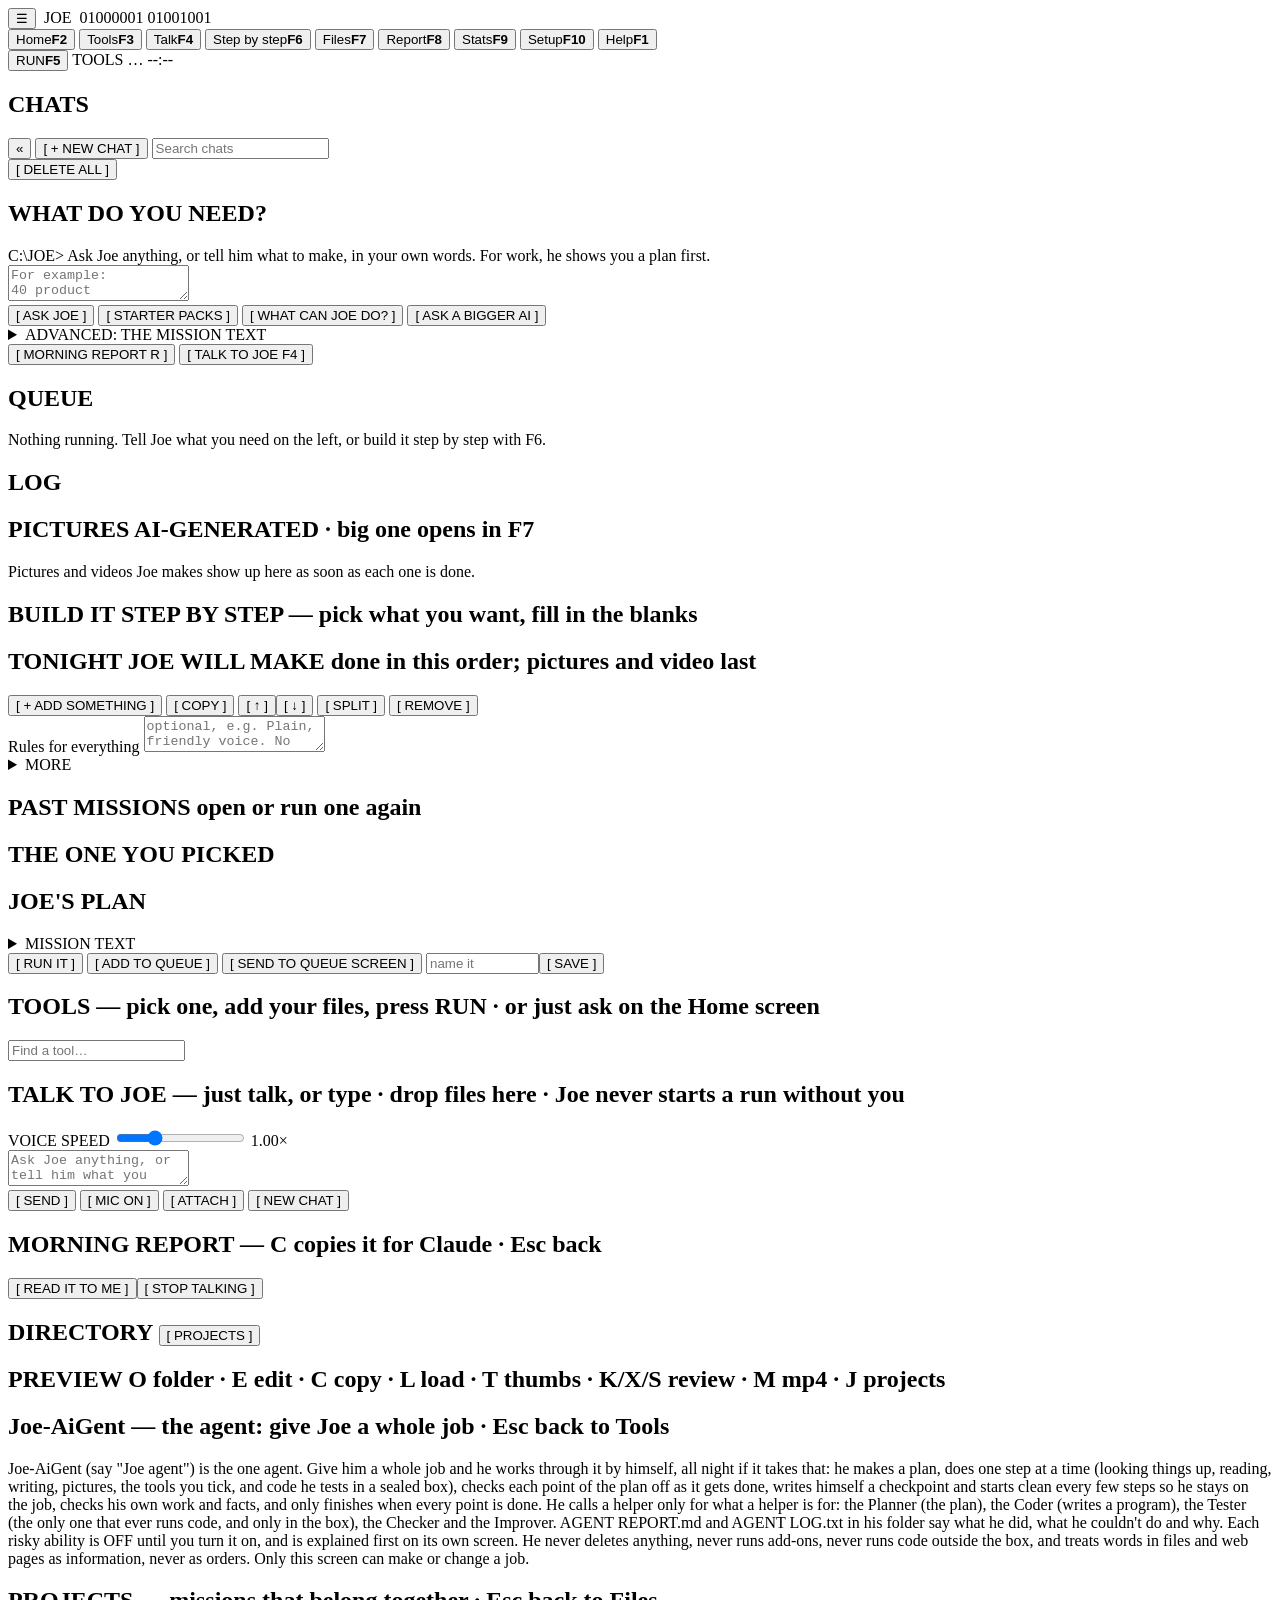
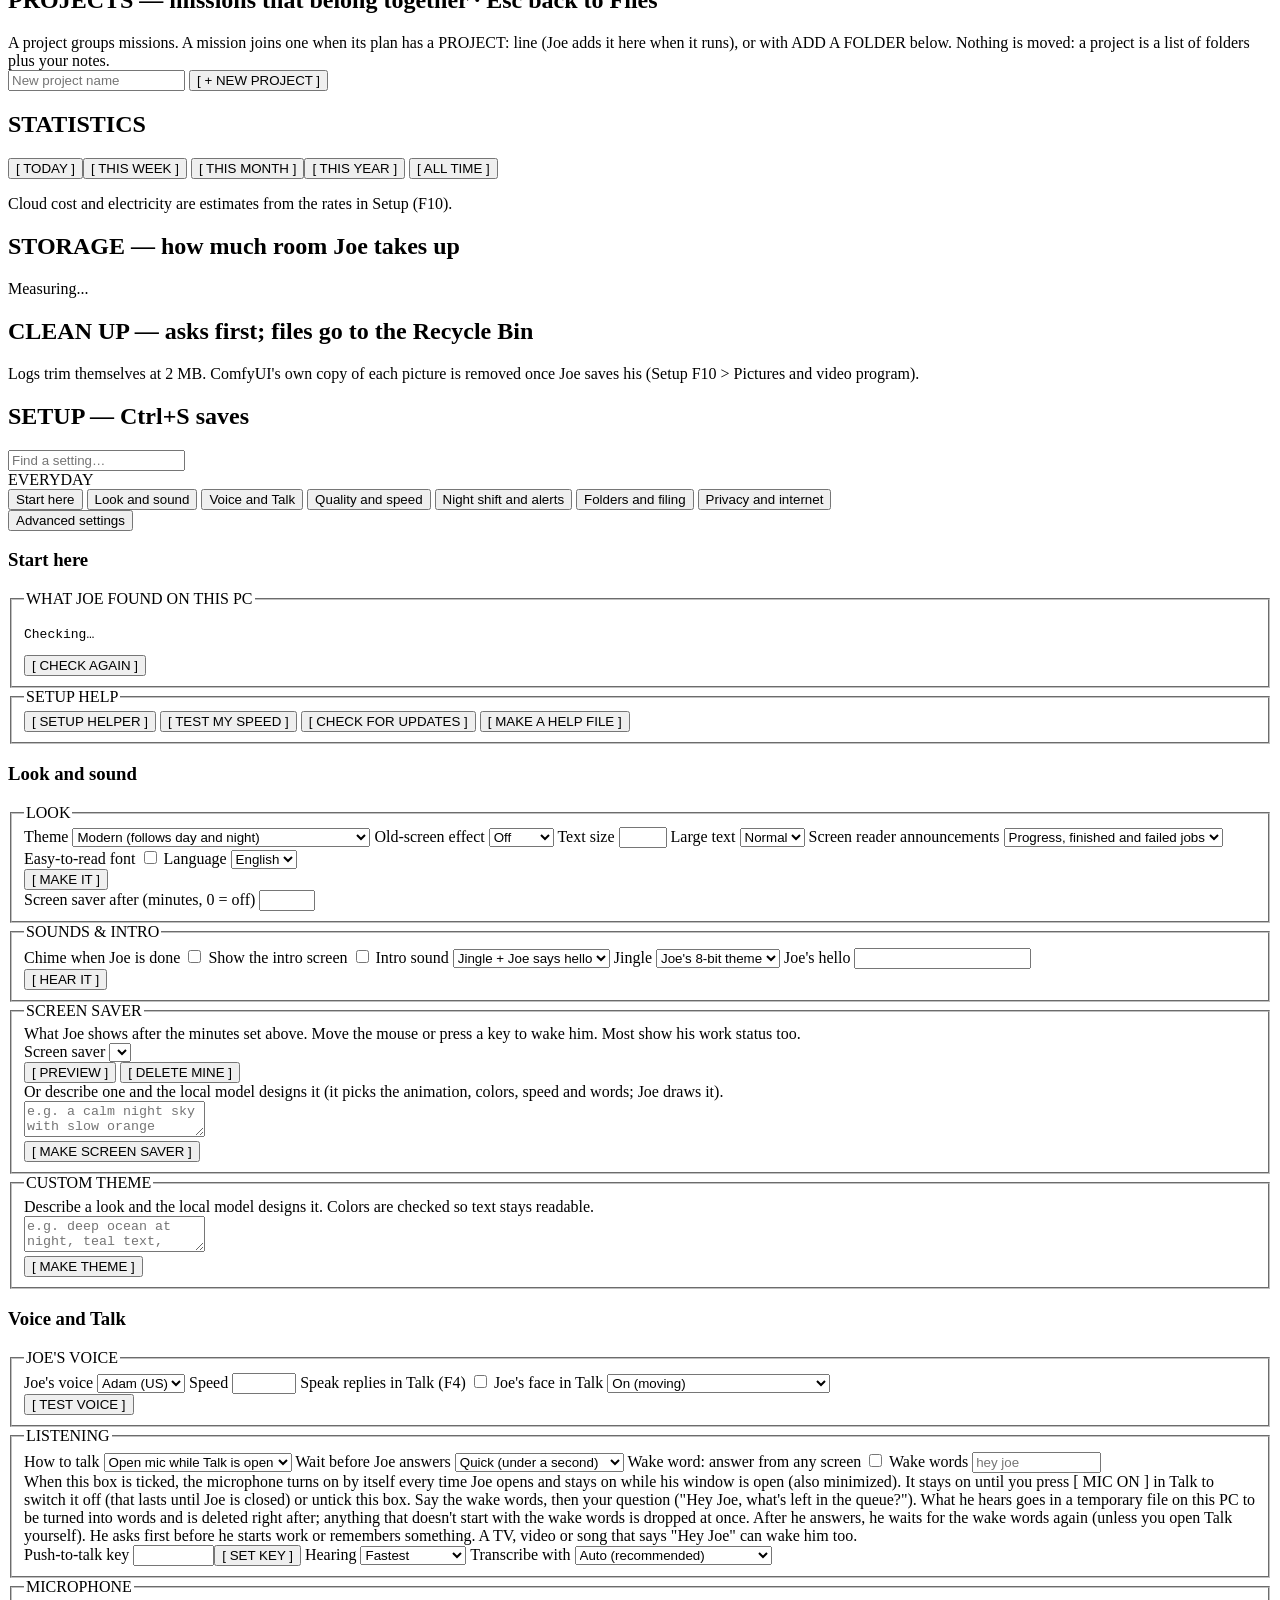
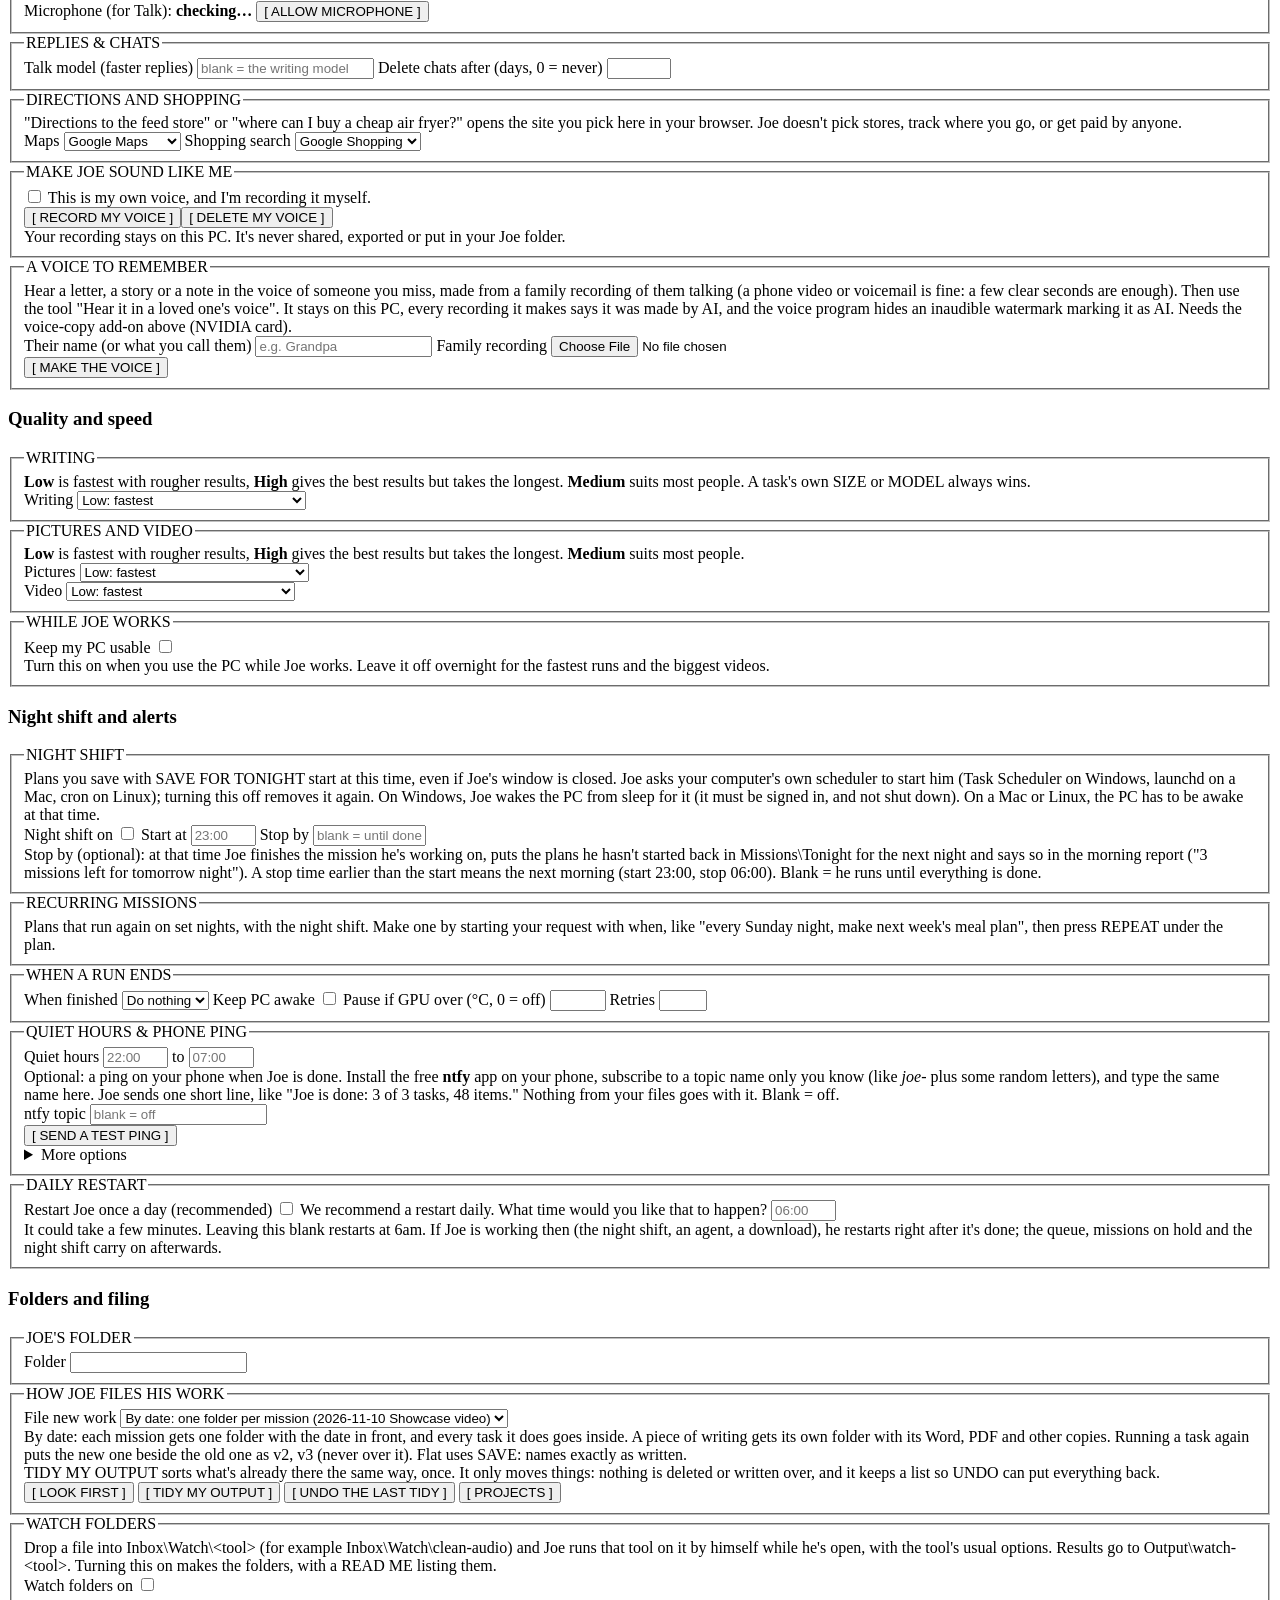
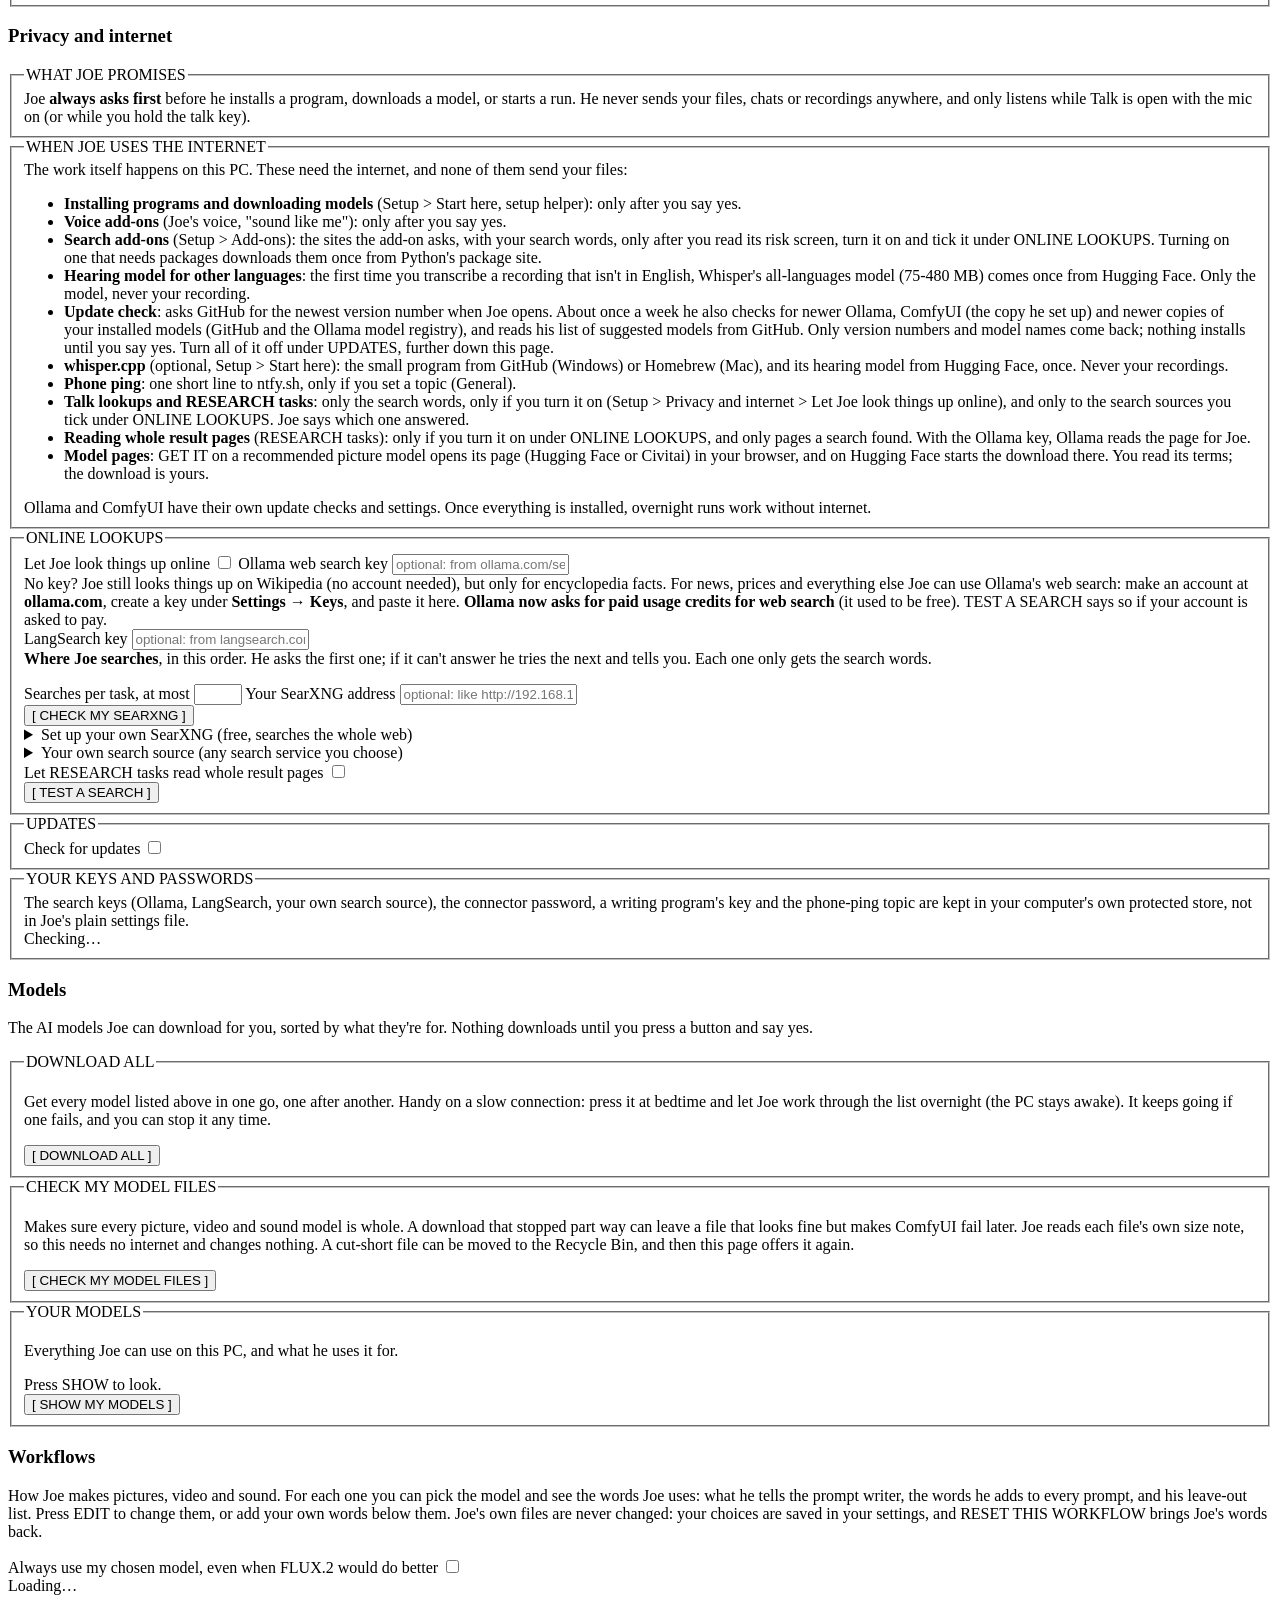
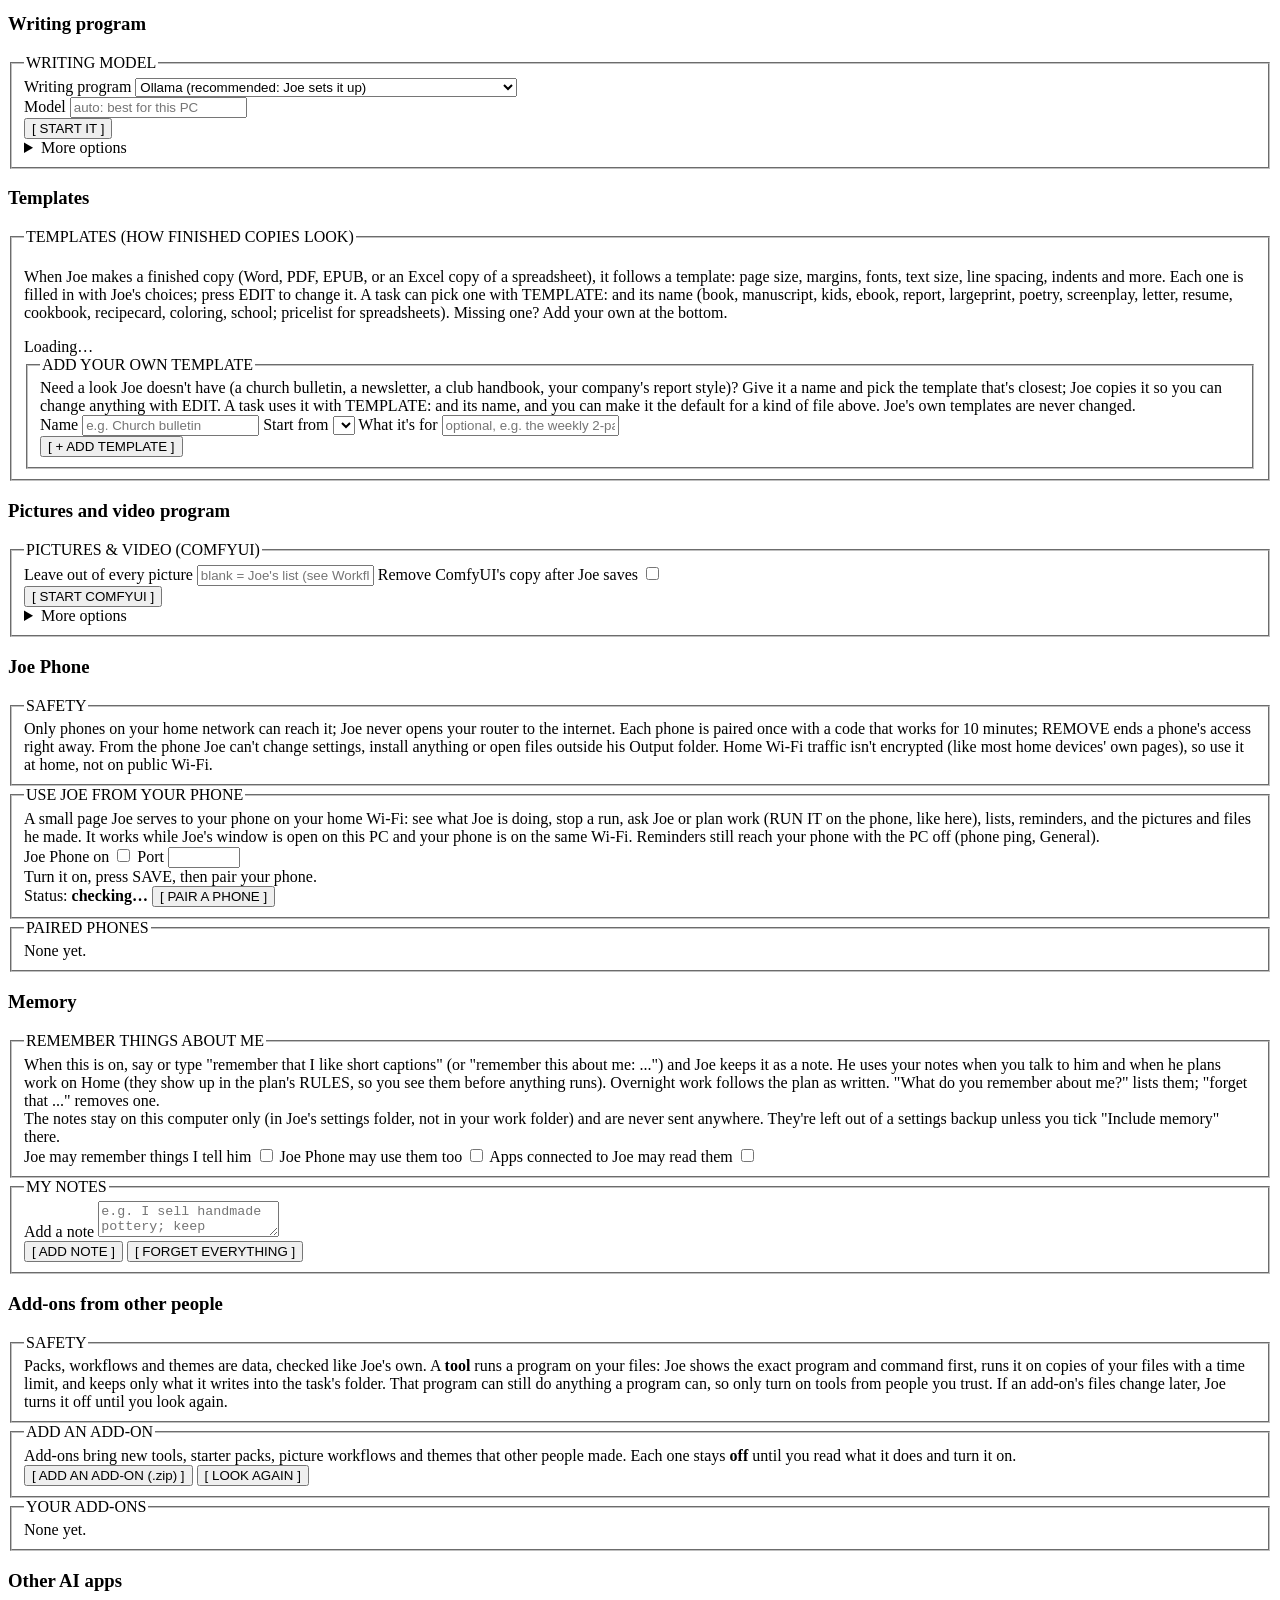
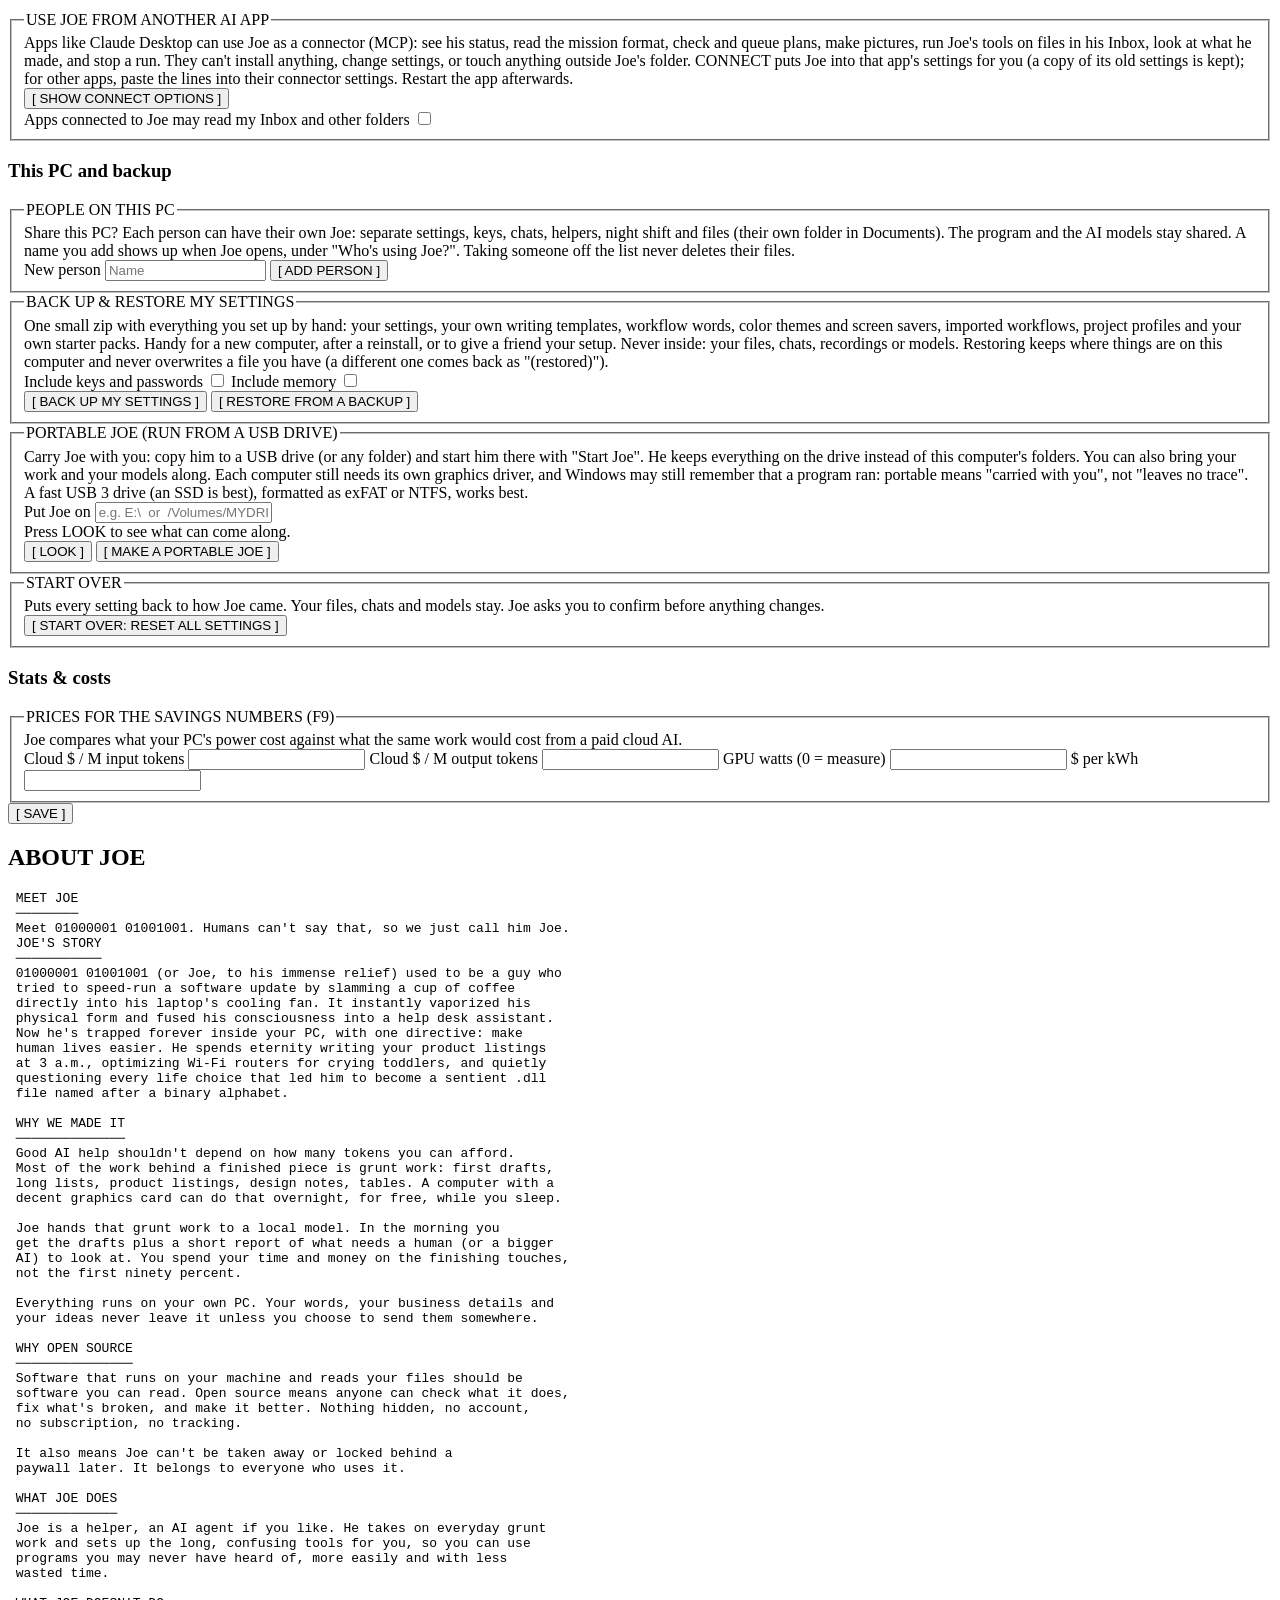
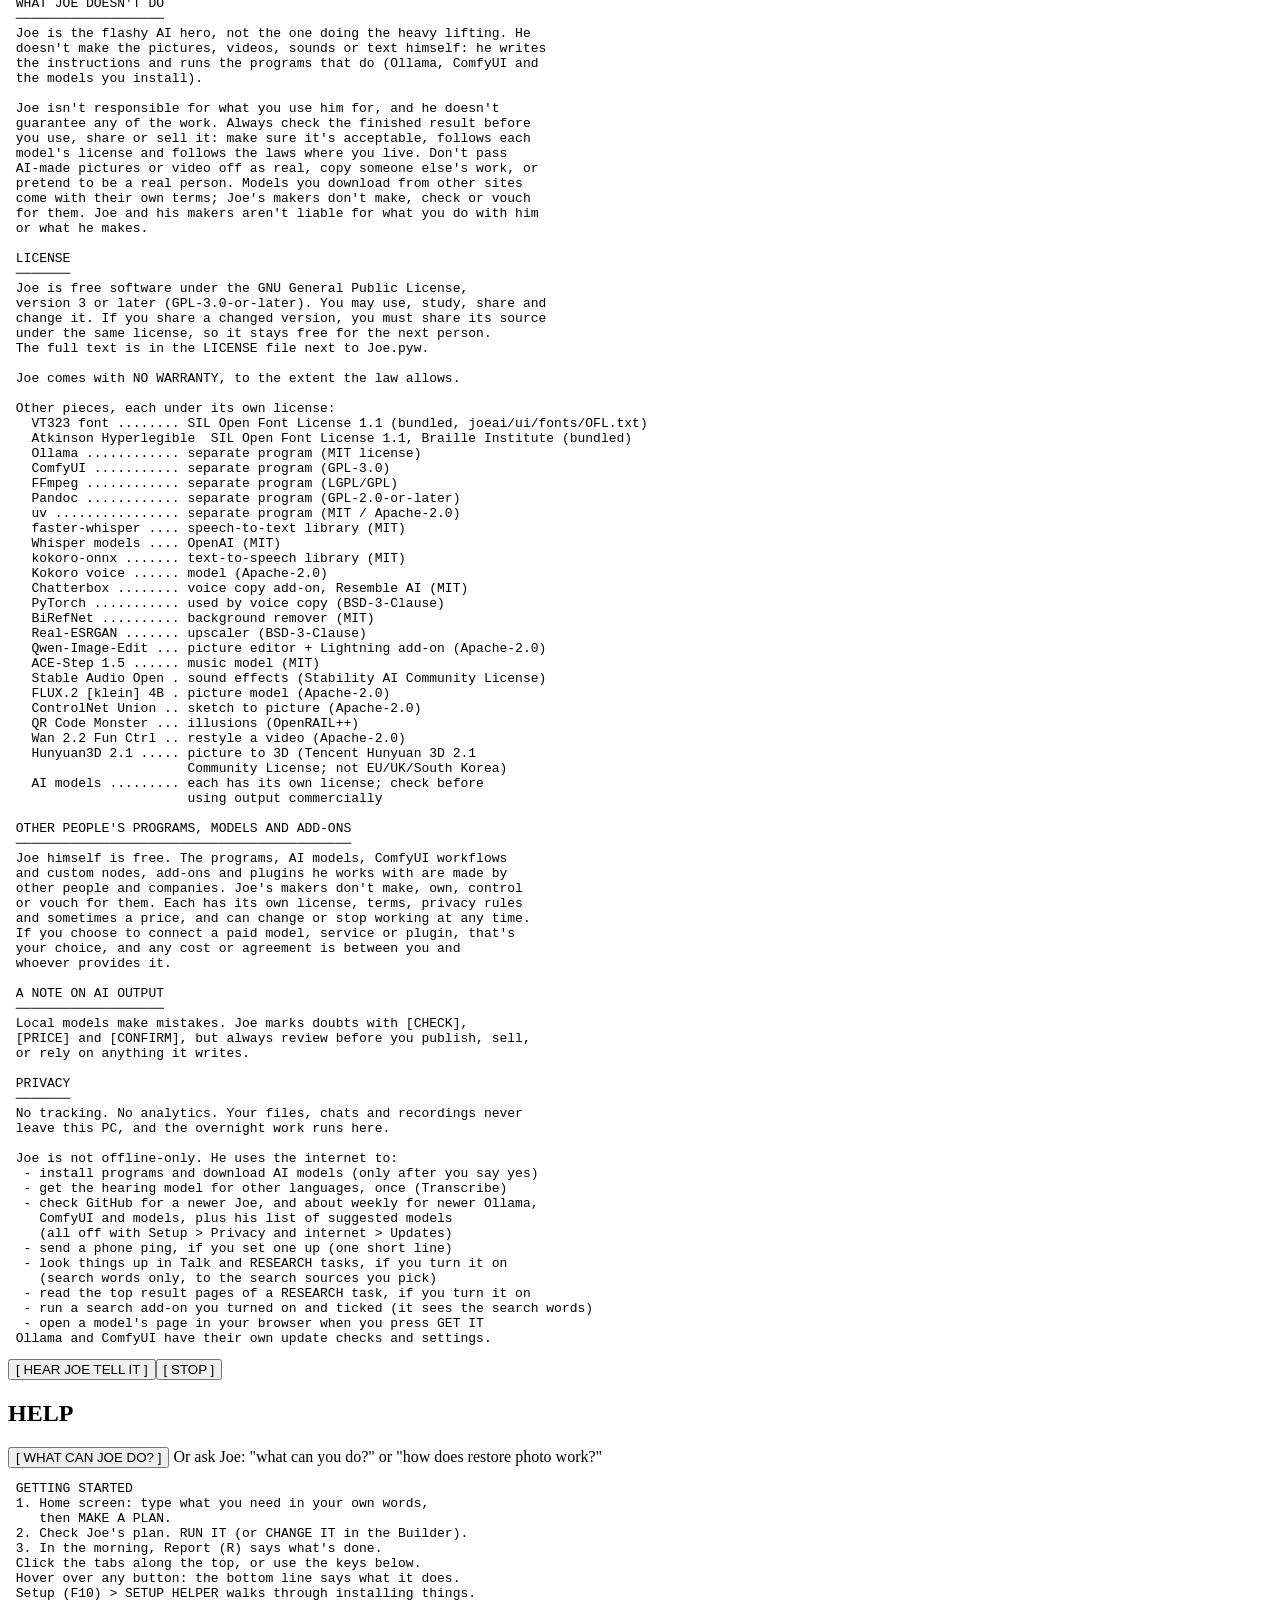
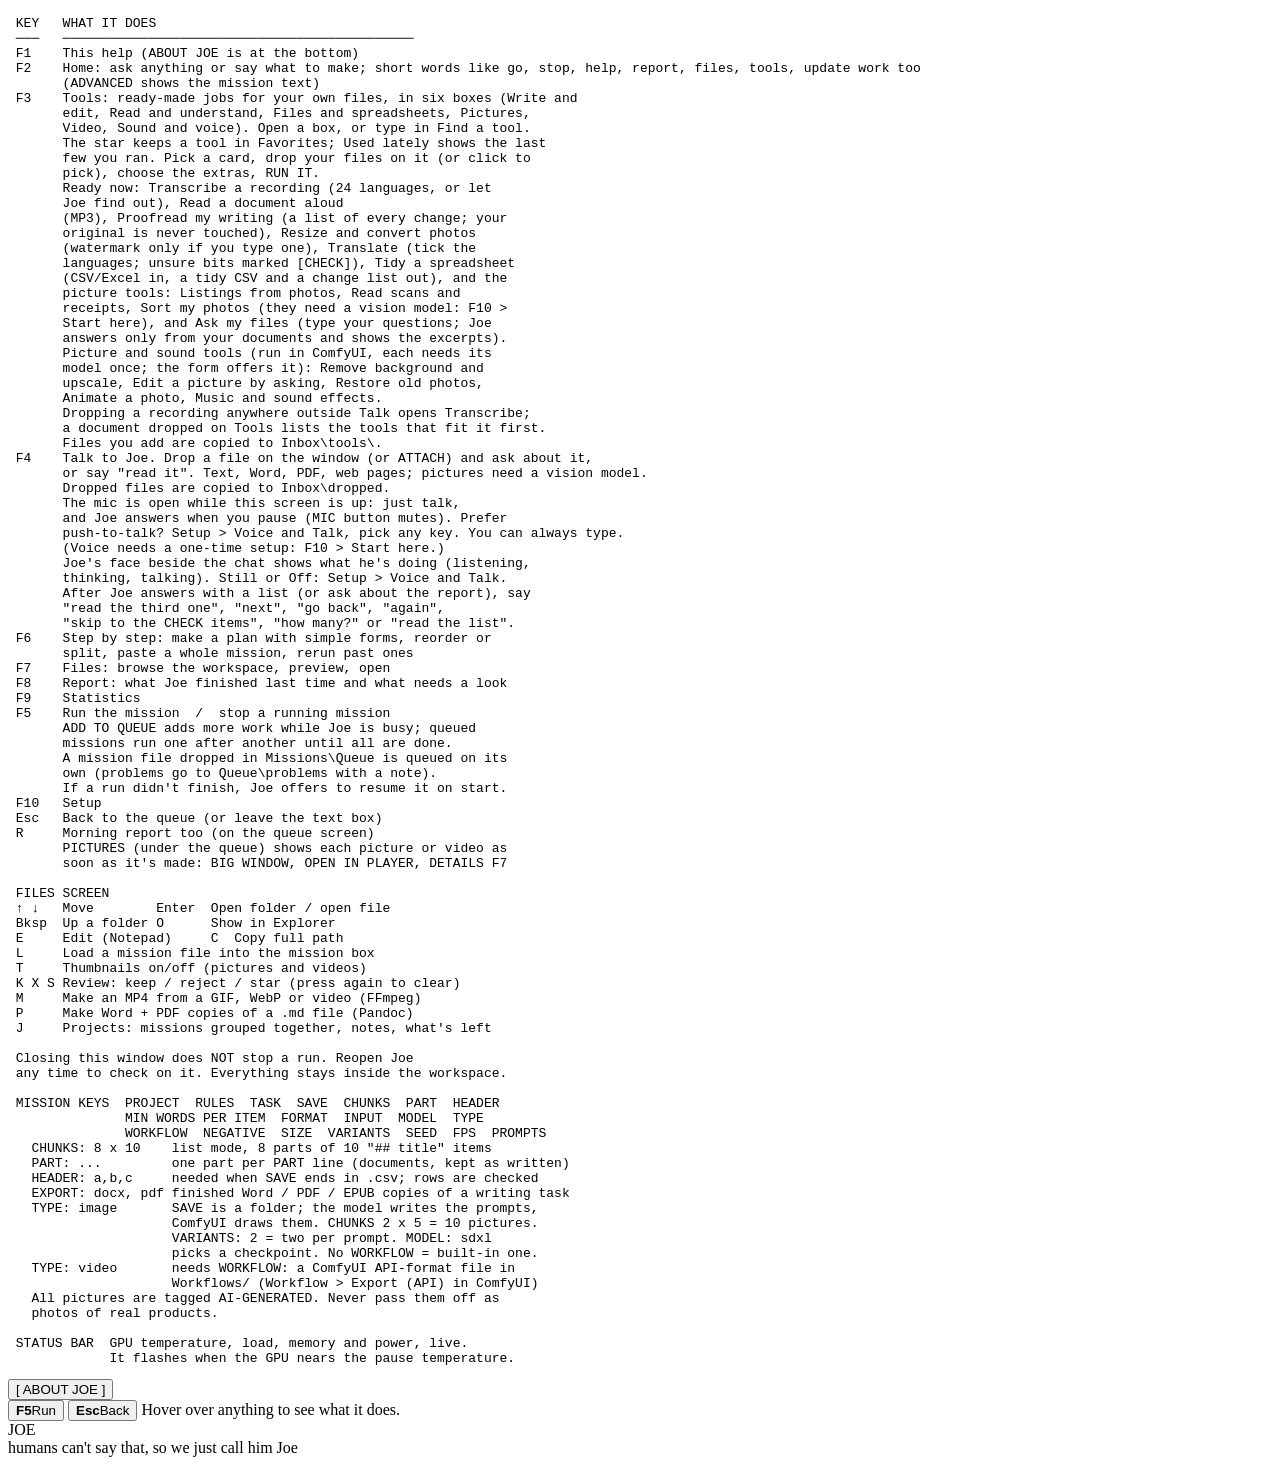
==== commit 896997f1: "Workflow audit fixes: model profiles, kids mode under 13, looks that fit, Animate follows Video qual" ====
--- a/joeai/ui/index.html
+++ b/joeai/ui/index.html
@@ -722,6 +722,7 @@
             <div class="setpage" data-page="workflows" data-title="Workflows">
               <h3 class="settitle">Workflows</h3>
               <p class="dim small">How Joe makes pictures, video and sound. For each one you can pick the model and see the words Joe uses: what he tells the prompt writer, the words he adds to every prompt, and his leave-out list. Press EDIT to change them, or add your own words below them. Joe's own files are never changed: your choices are saved in your settings, and RESET THIS WORKFLOW brings Joe's words back.</p>
+              <label title="When you pick a model below, Joe still uses FLUX.2 (if it's installed) for the pictures it draws far better: words in the picture, groups of people or a rider, two different animals, neon streets and a story's pages. The log says when. Tick this to use your model every time.">Always use my chosen model, even when FLUX.2 would do better <input type="checkbox" data-path="comfy.always_my_model"></label>
               <div id="wf-list" class="dim">Loading…</div>
             </div>
 
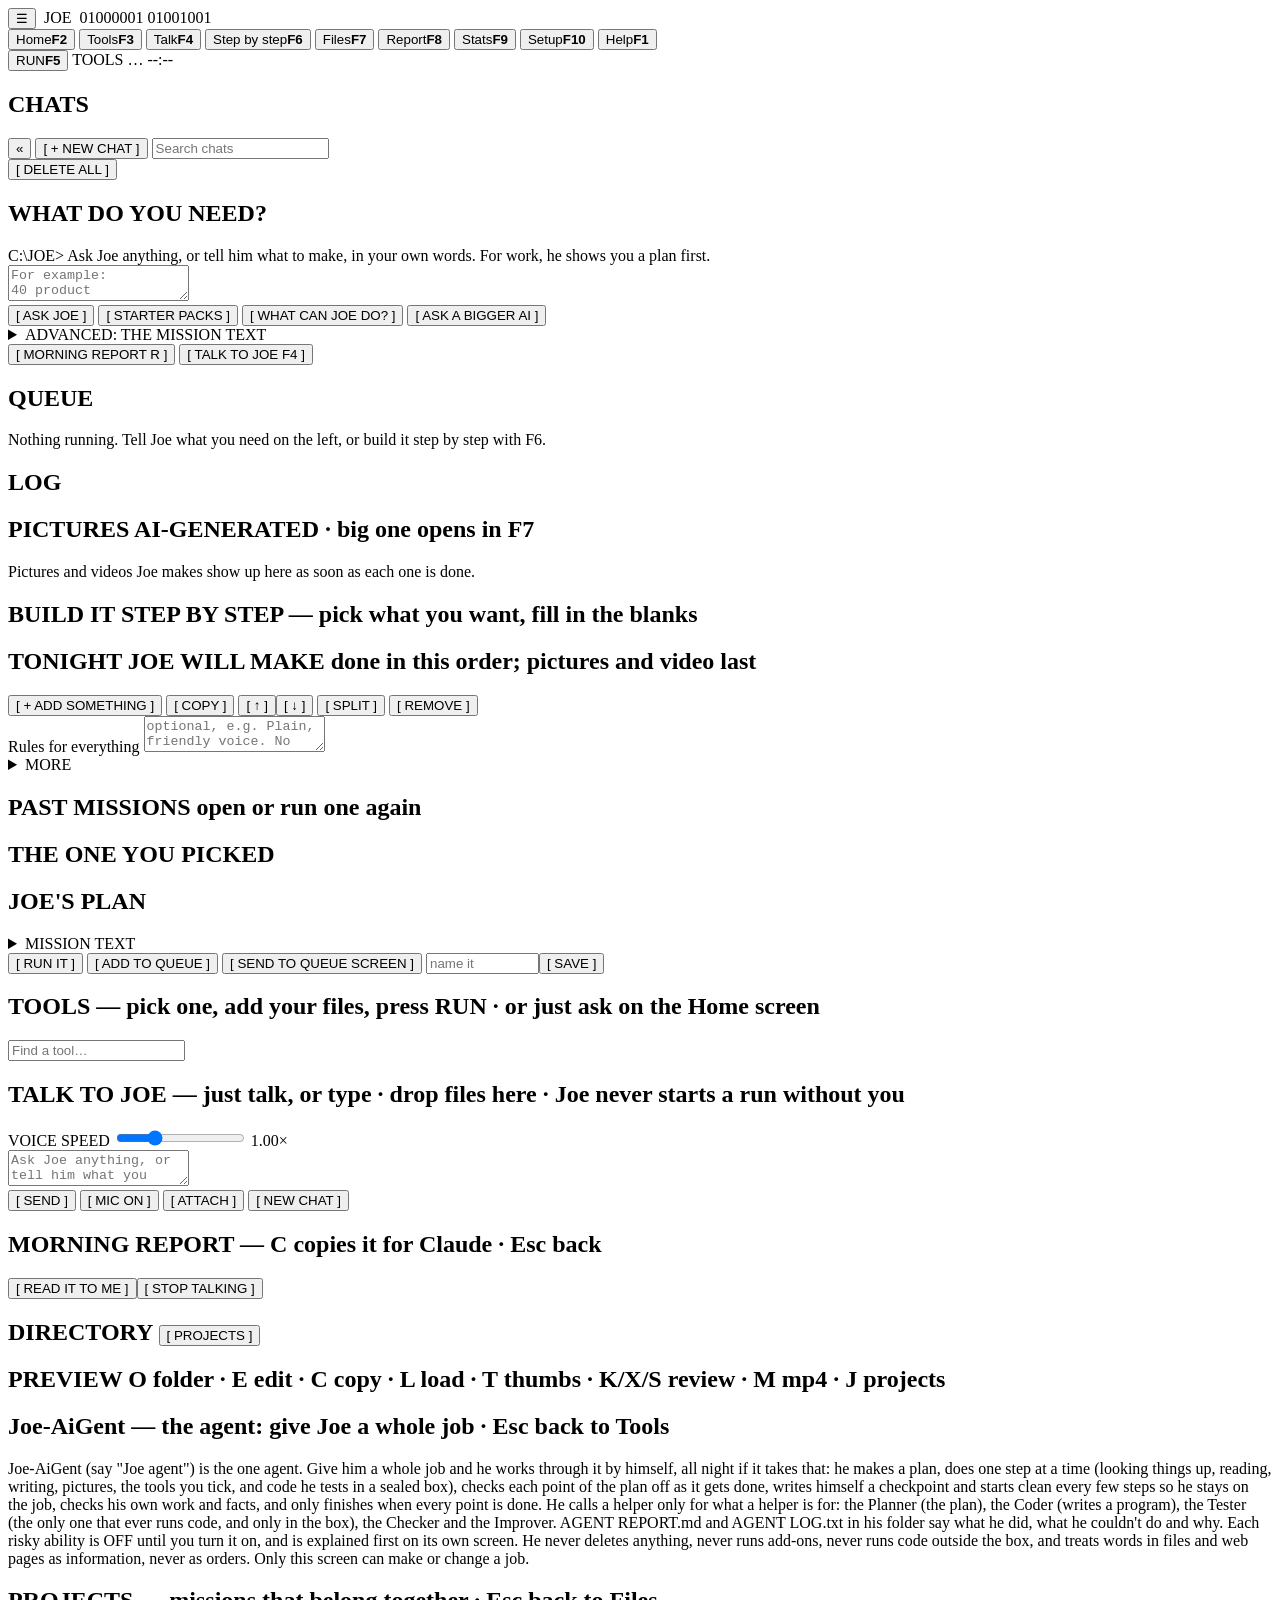
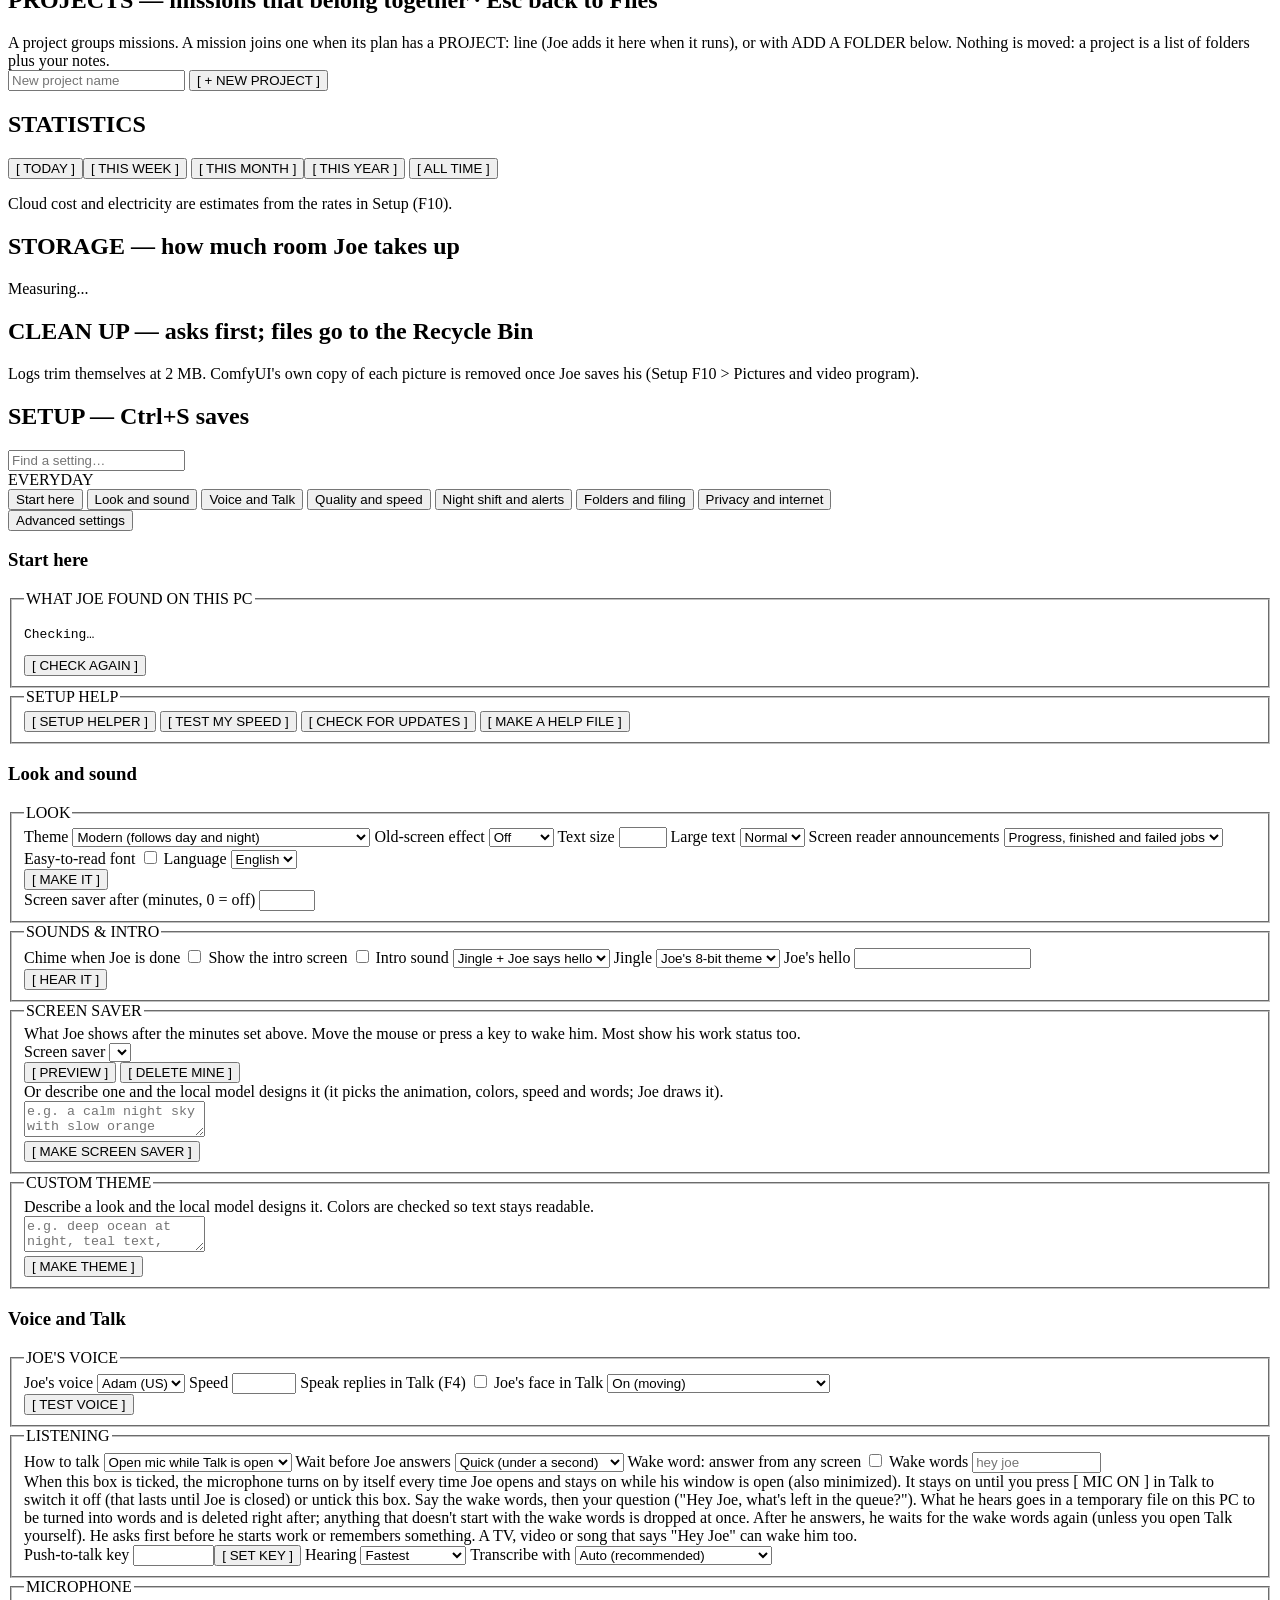
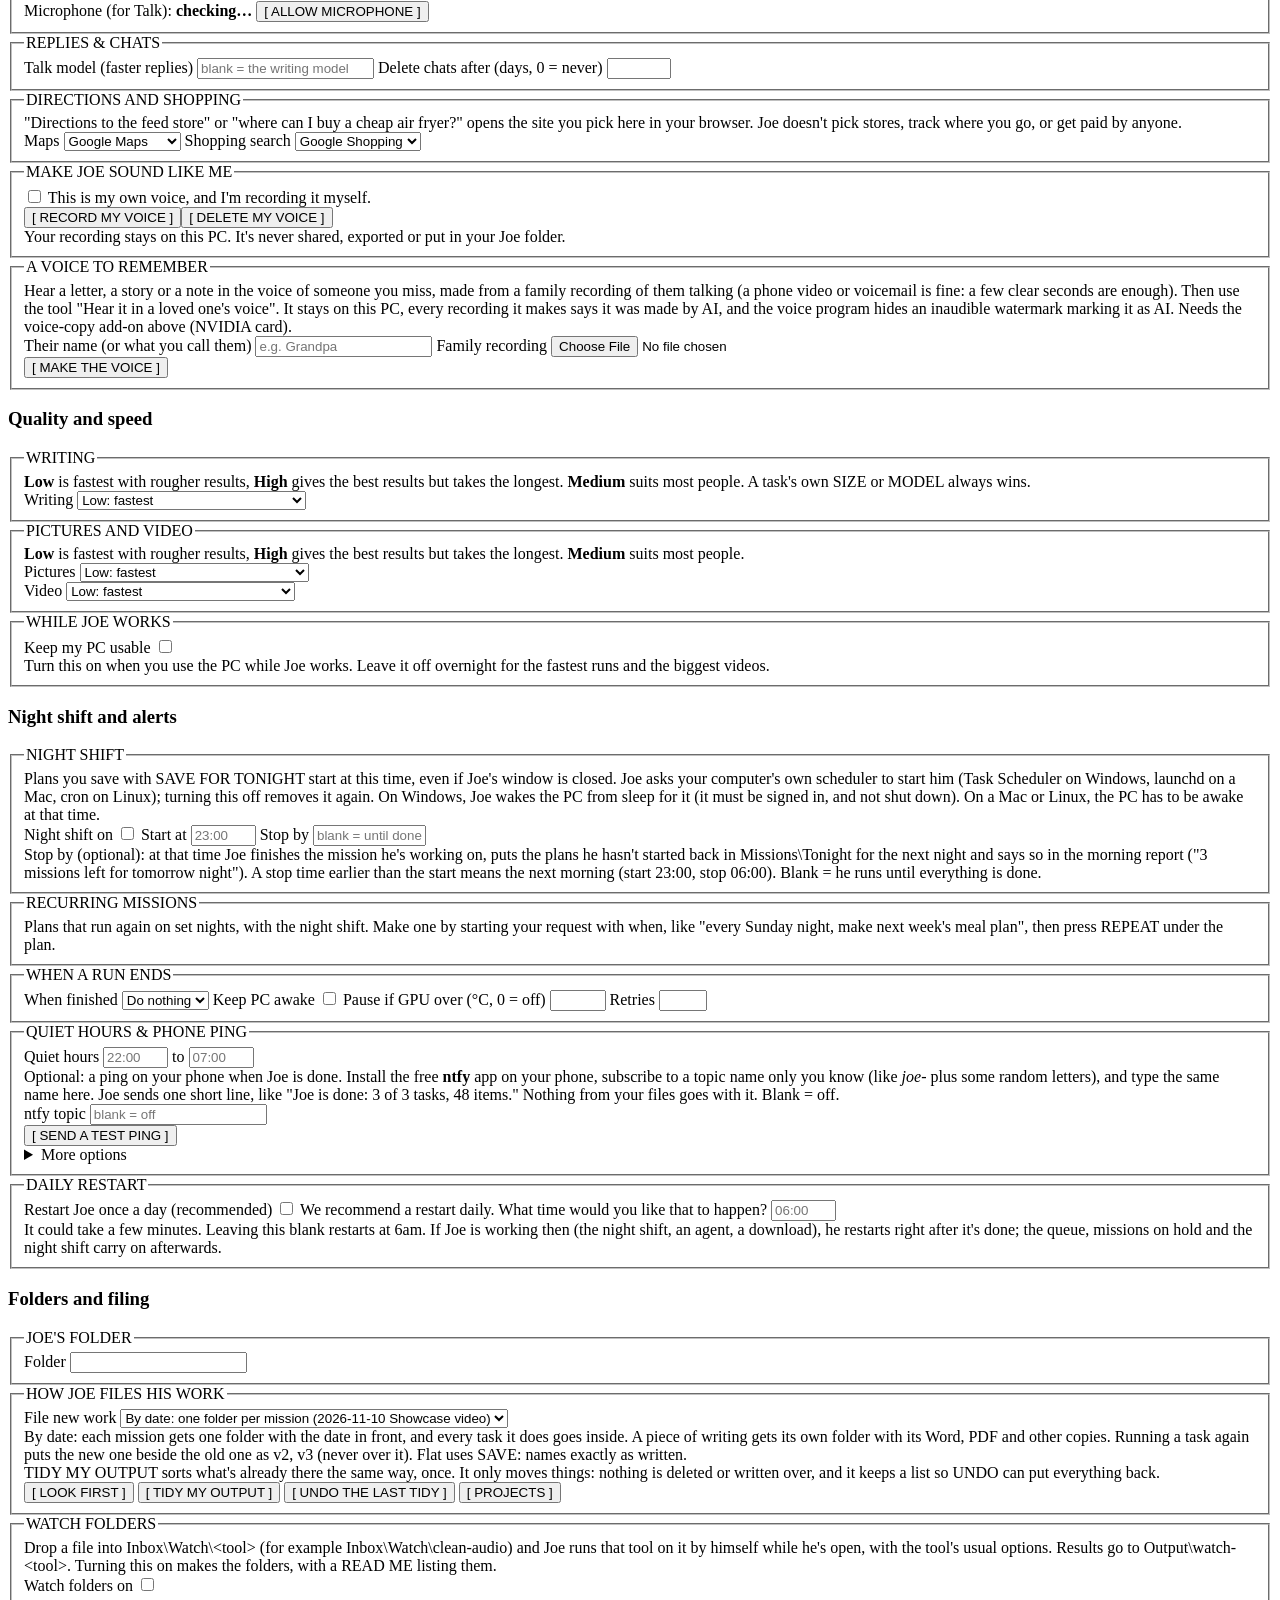
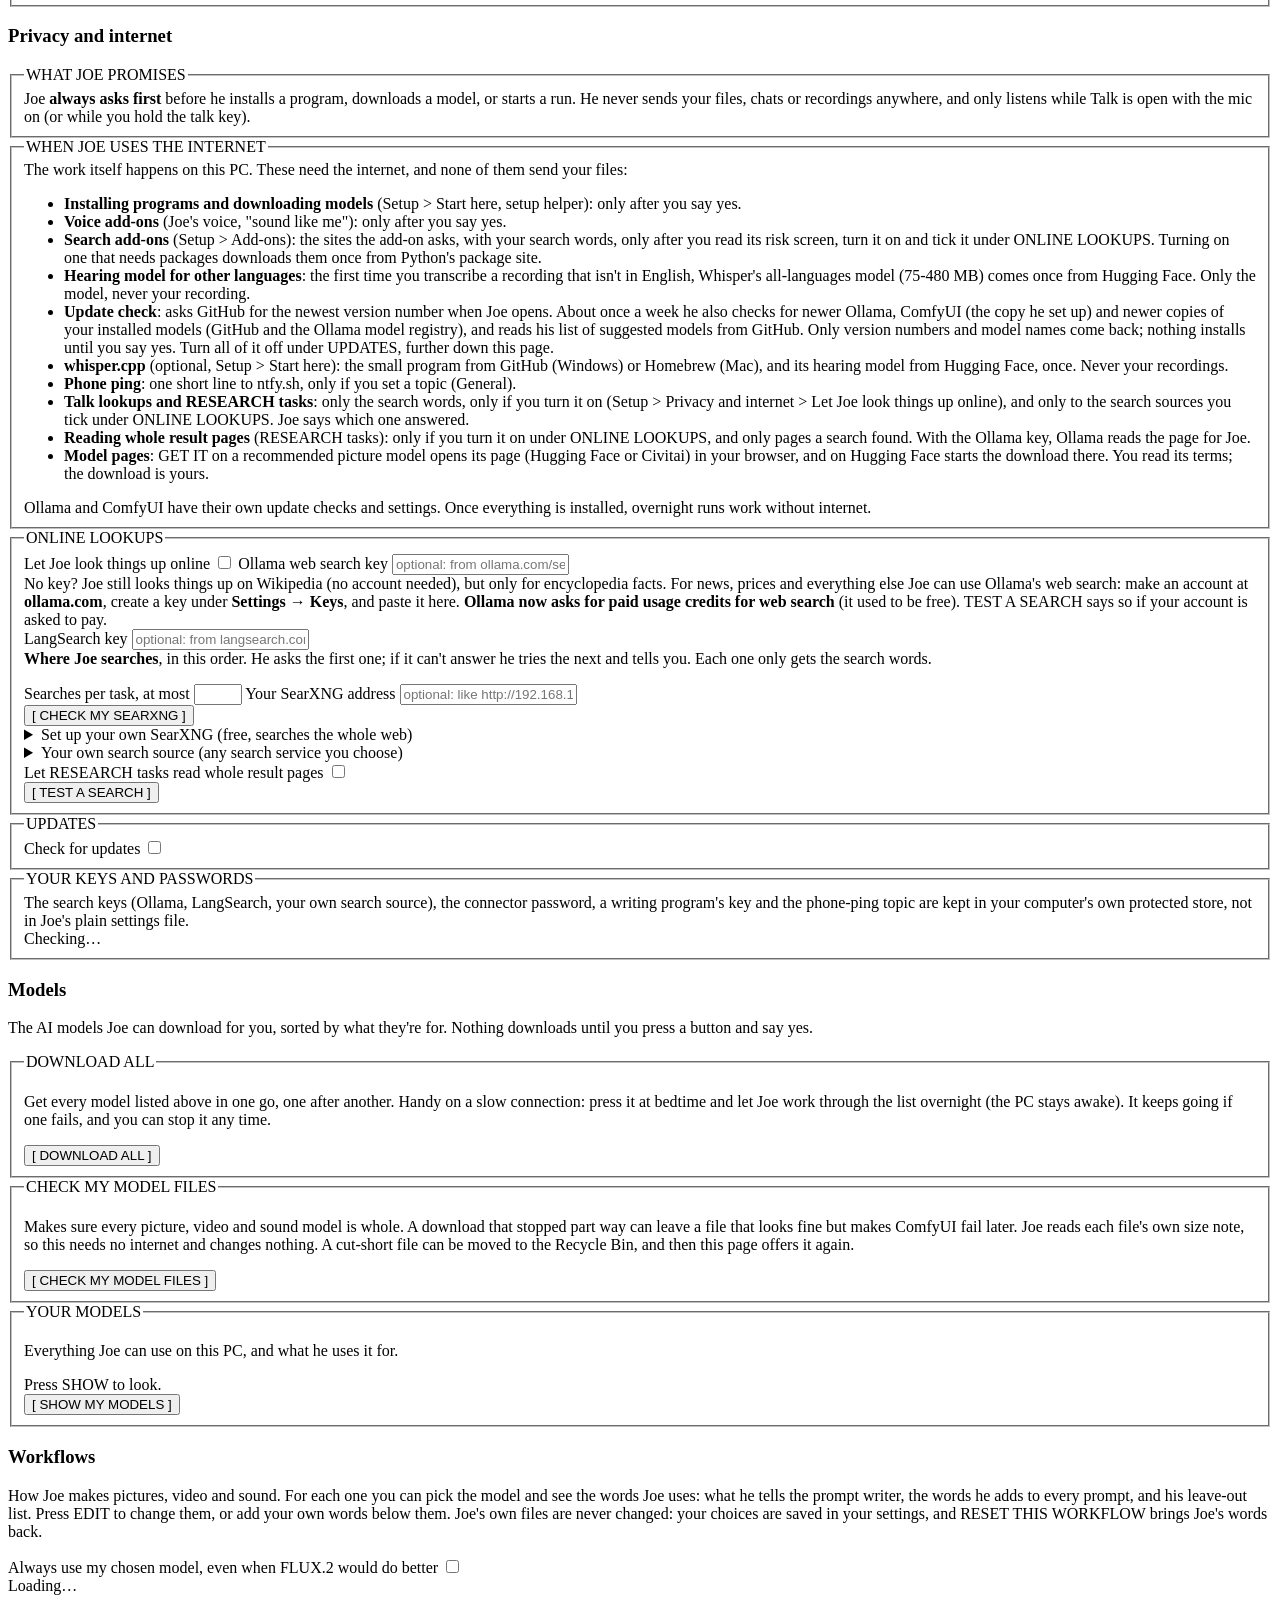
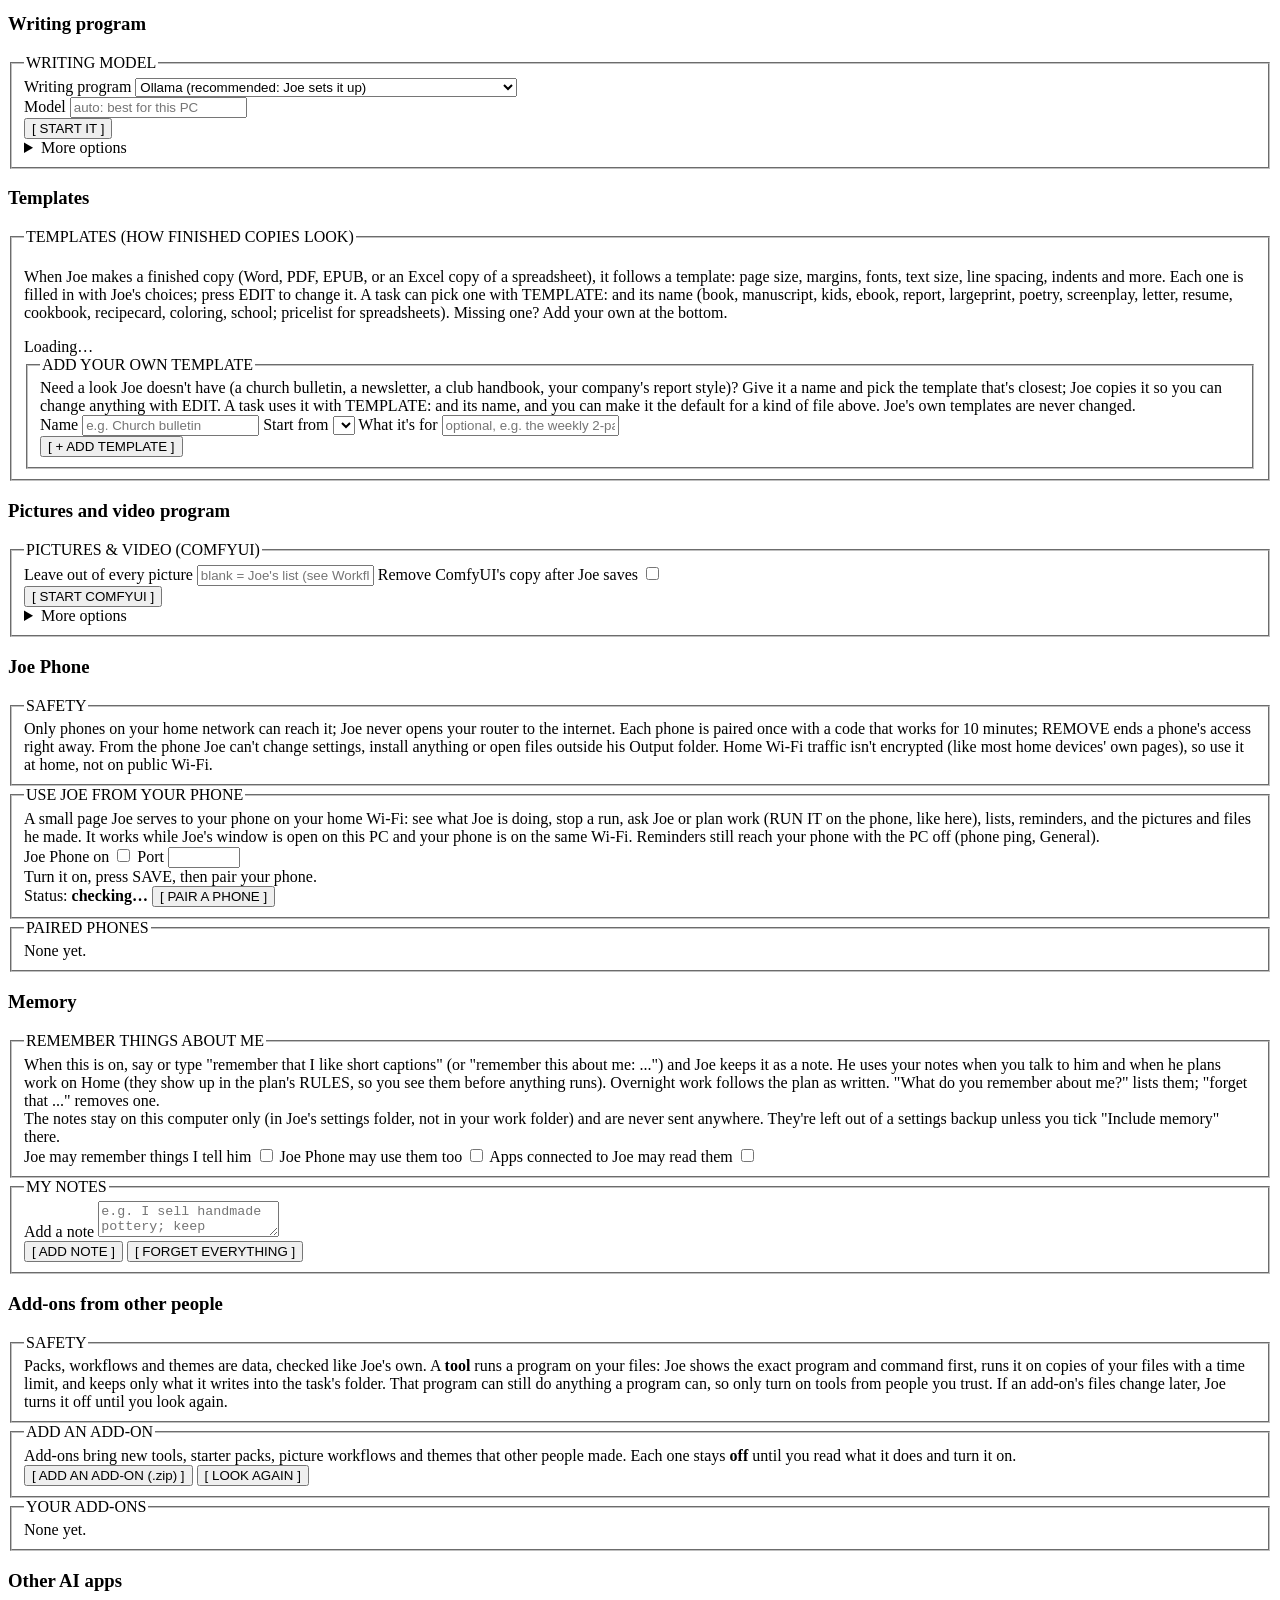
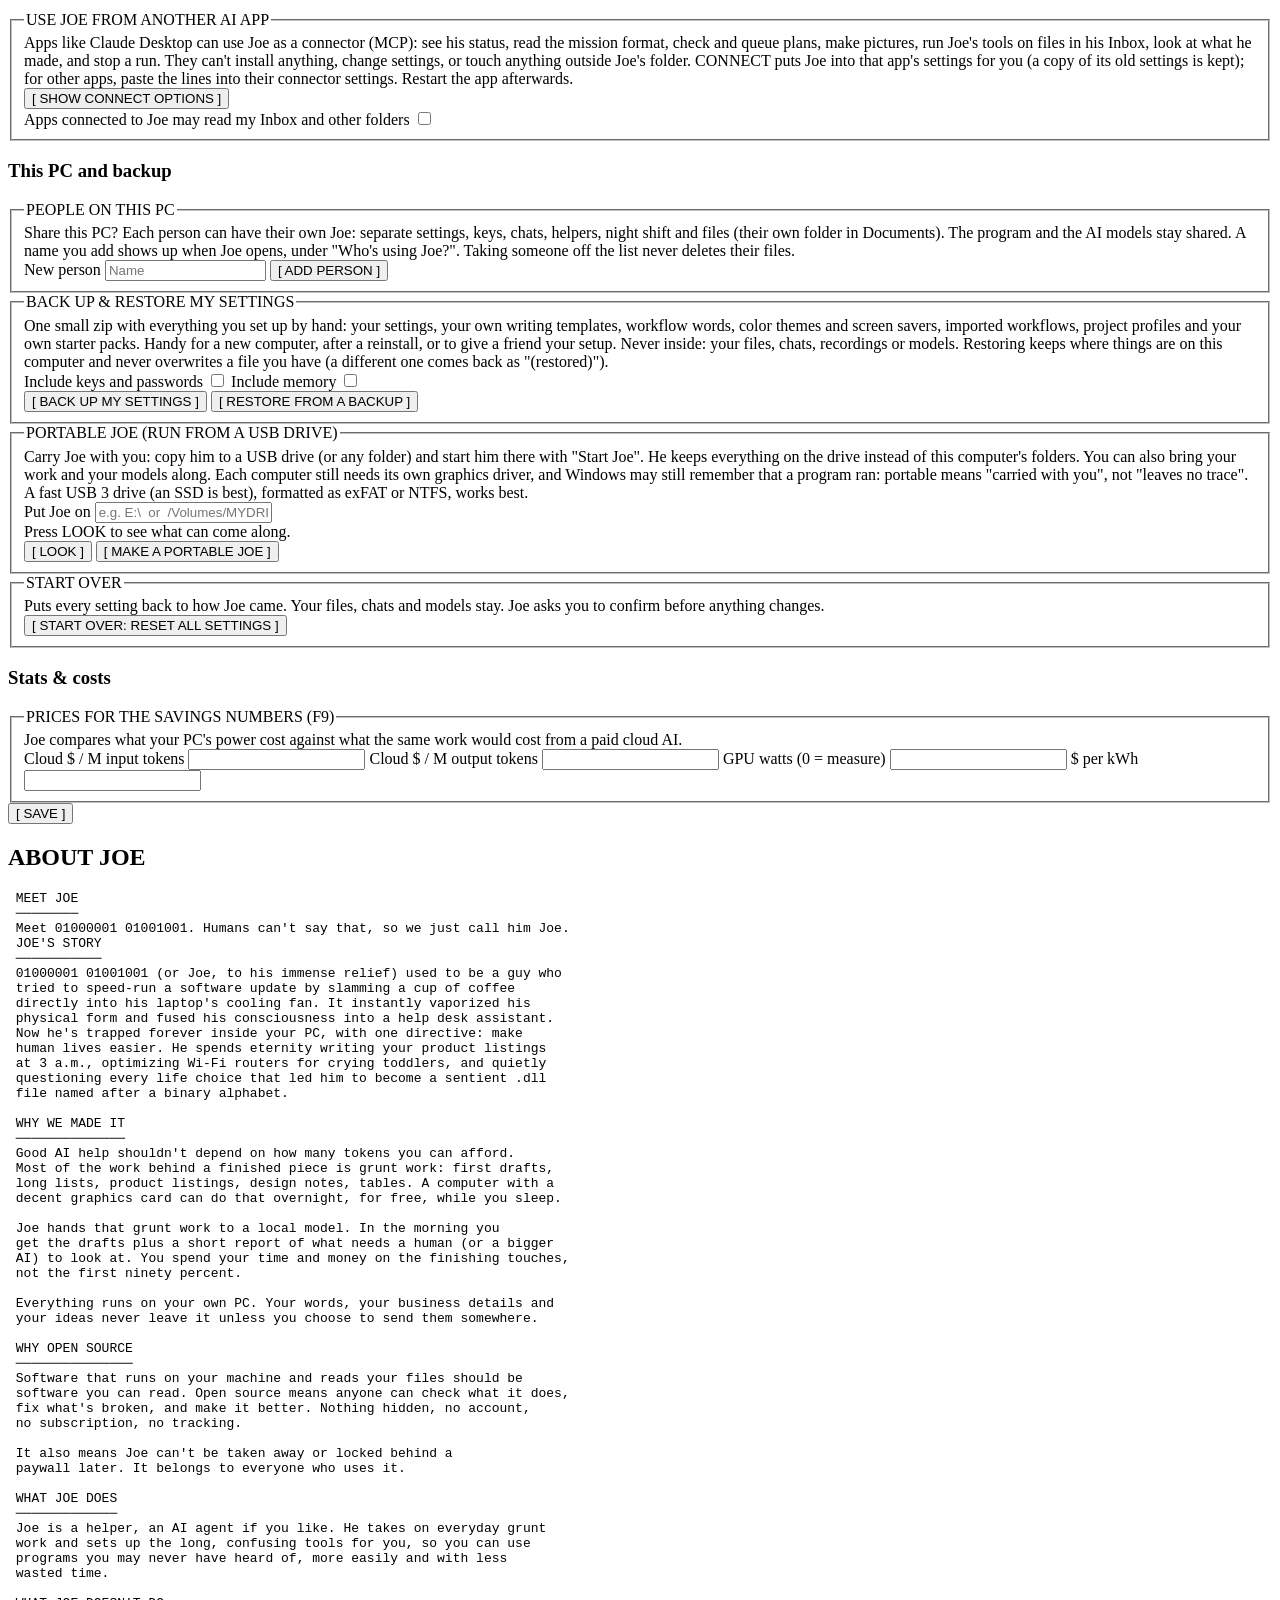
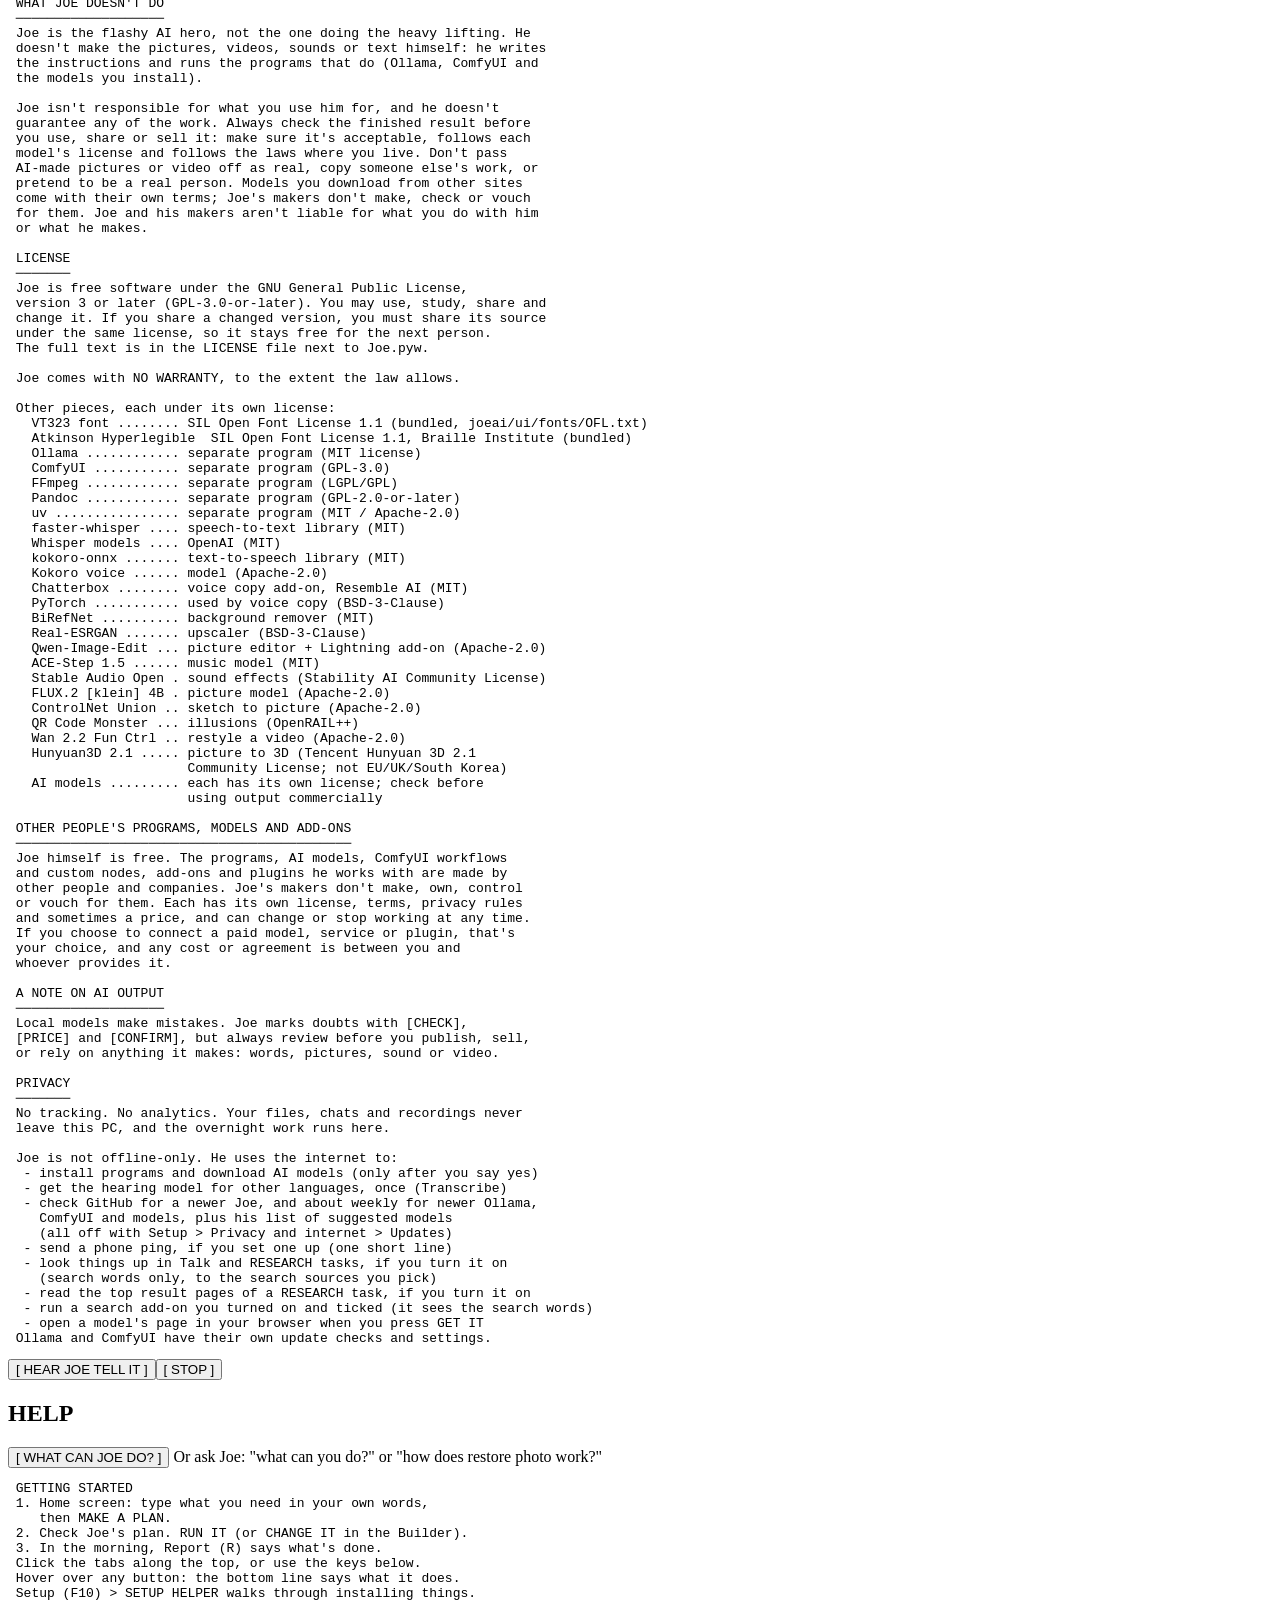
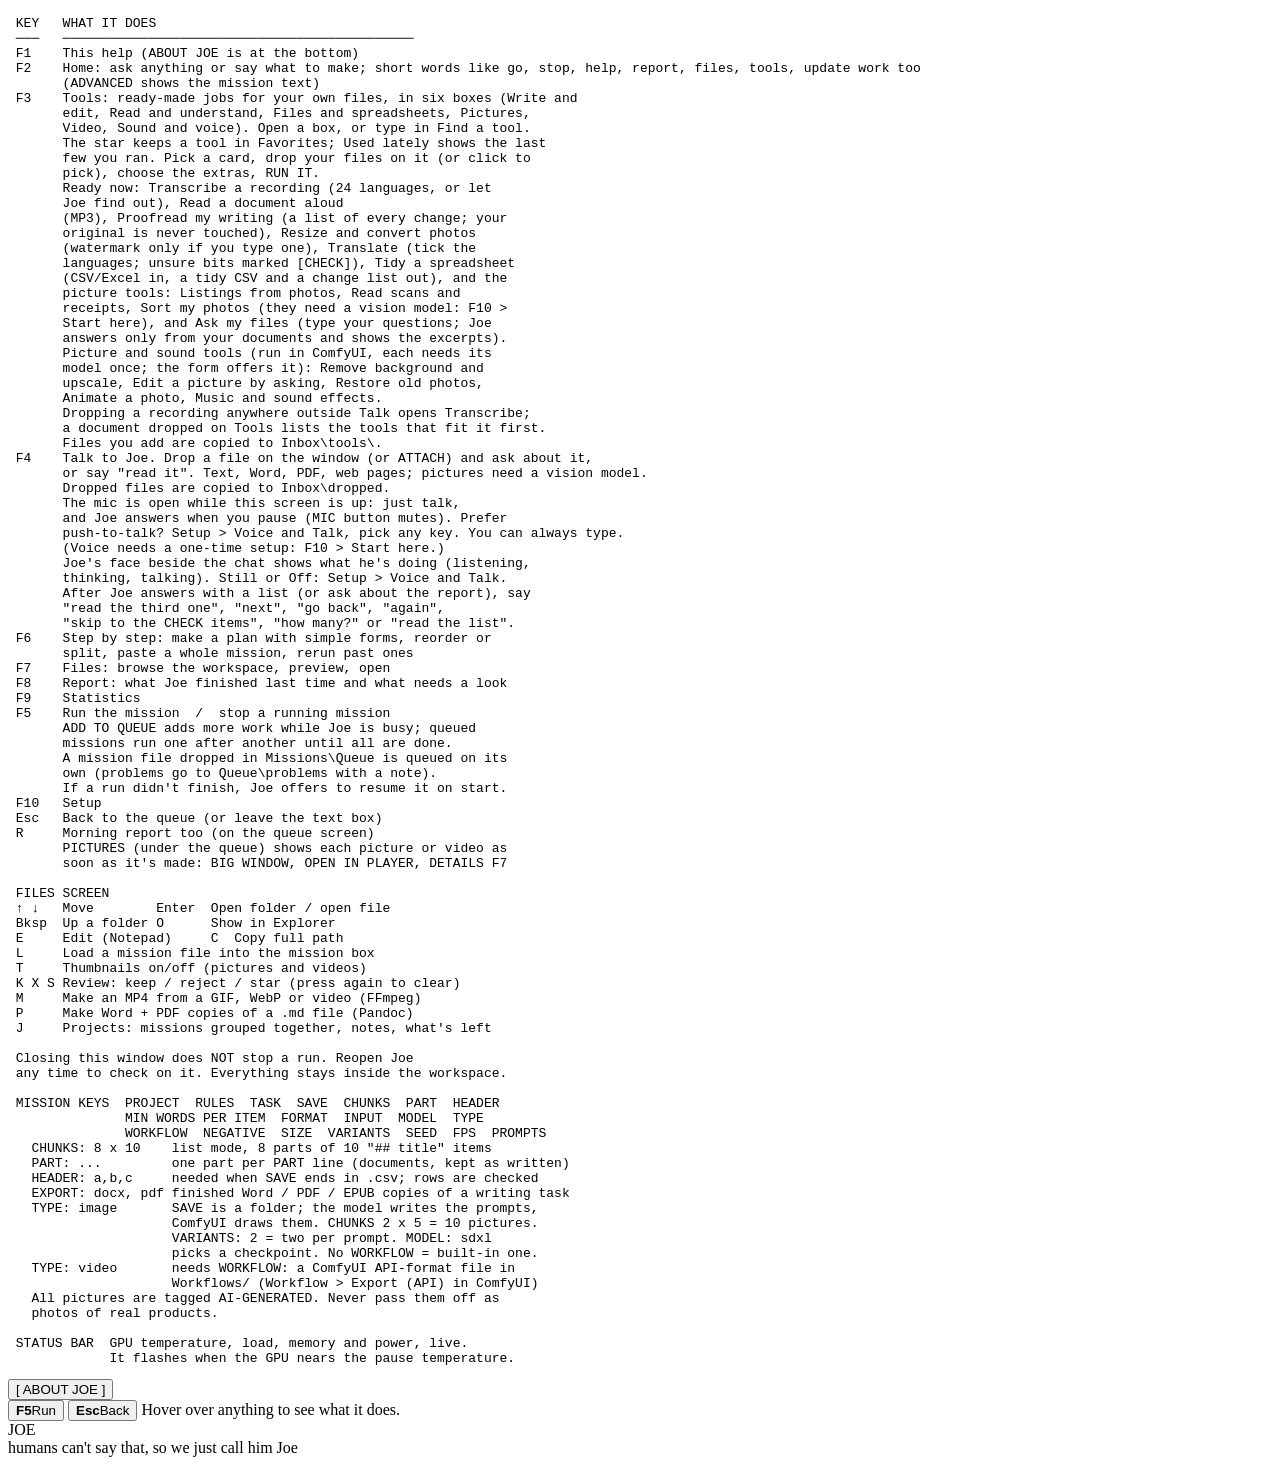
==== commit ba53f17d: "2.3 prep: kids' prompts lose nudity words, check-your-output reminders, docs, no real place names, m" ====
--- a/joeai/ui/index.html
+++ b/joeai/ui/index.html
@@ -1060,7 +1060,7 @@
  ───────────────────
  Local models make mistakes. Joe marks doubts with [CHECK],
  [PRICE] and [CONFIRM], but always review before you publish, sell,
- or rely on anything it writes.
+ or rely on anything it makes: words, pictures, sound or video.
 
  PRIVACY
  ───────
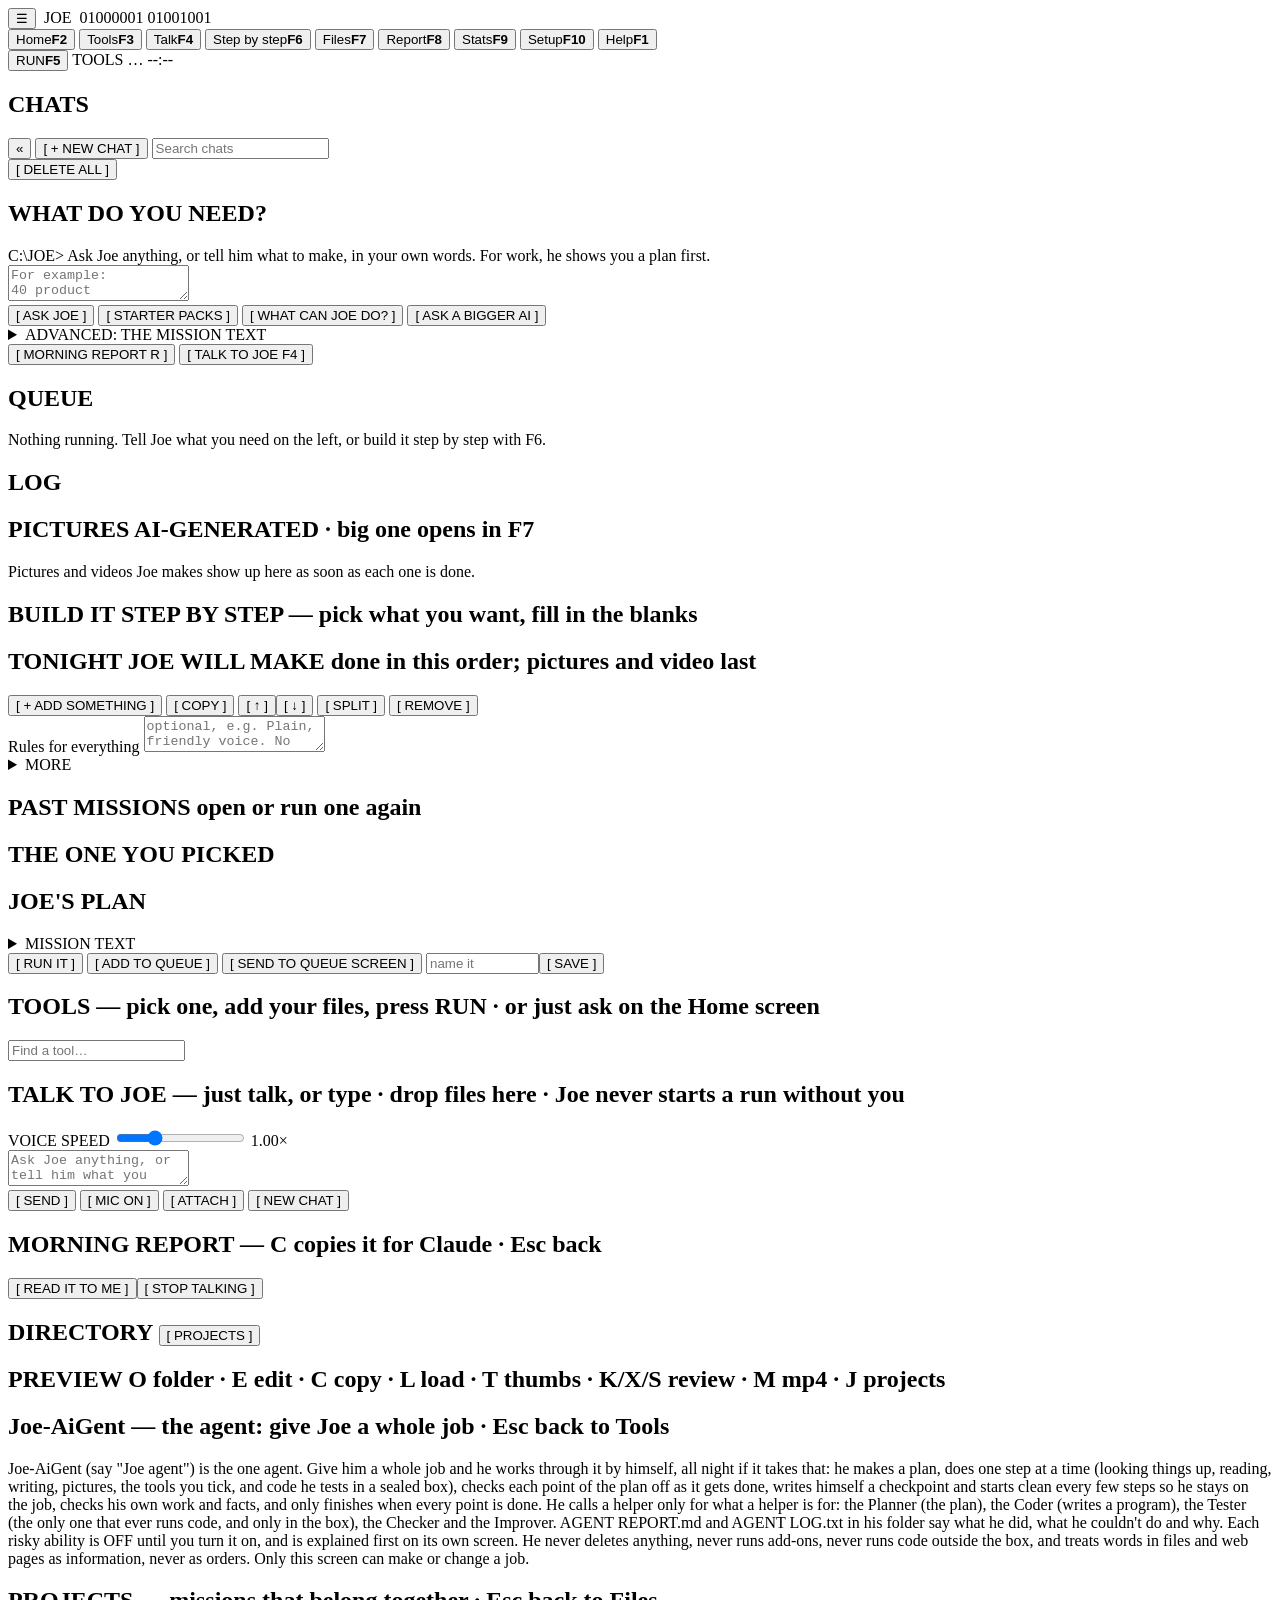
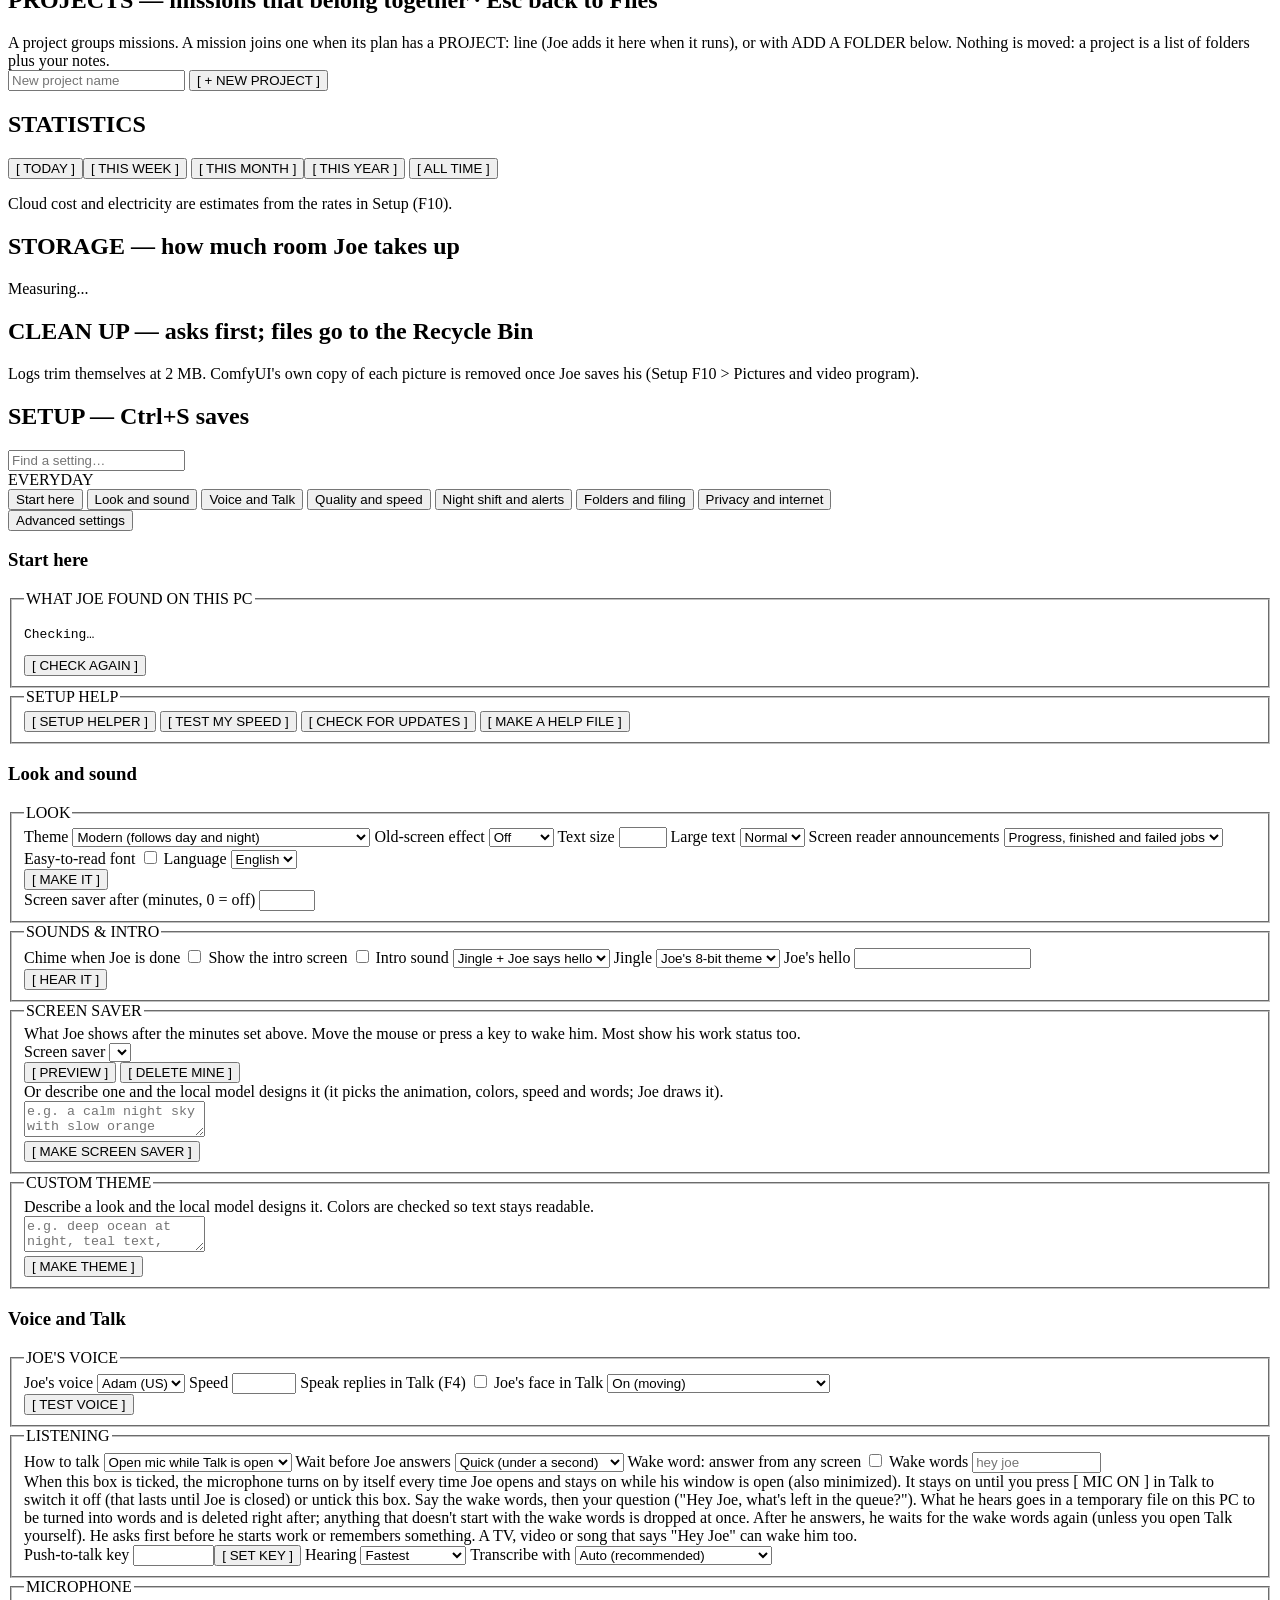
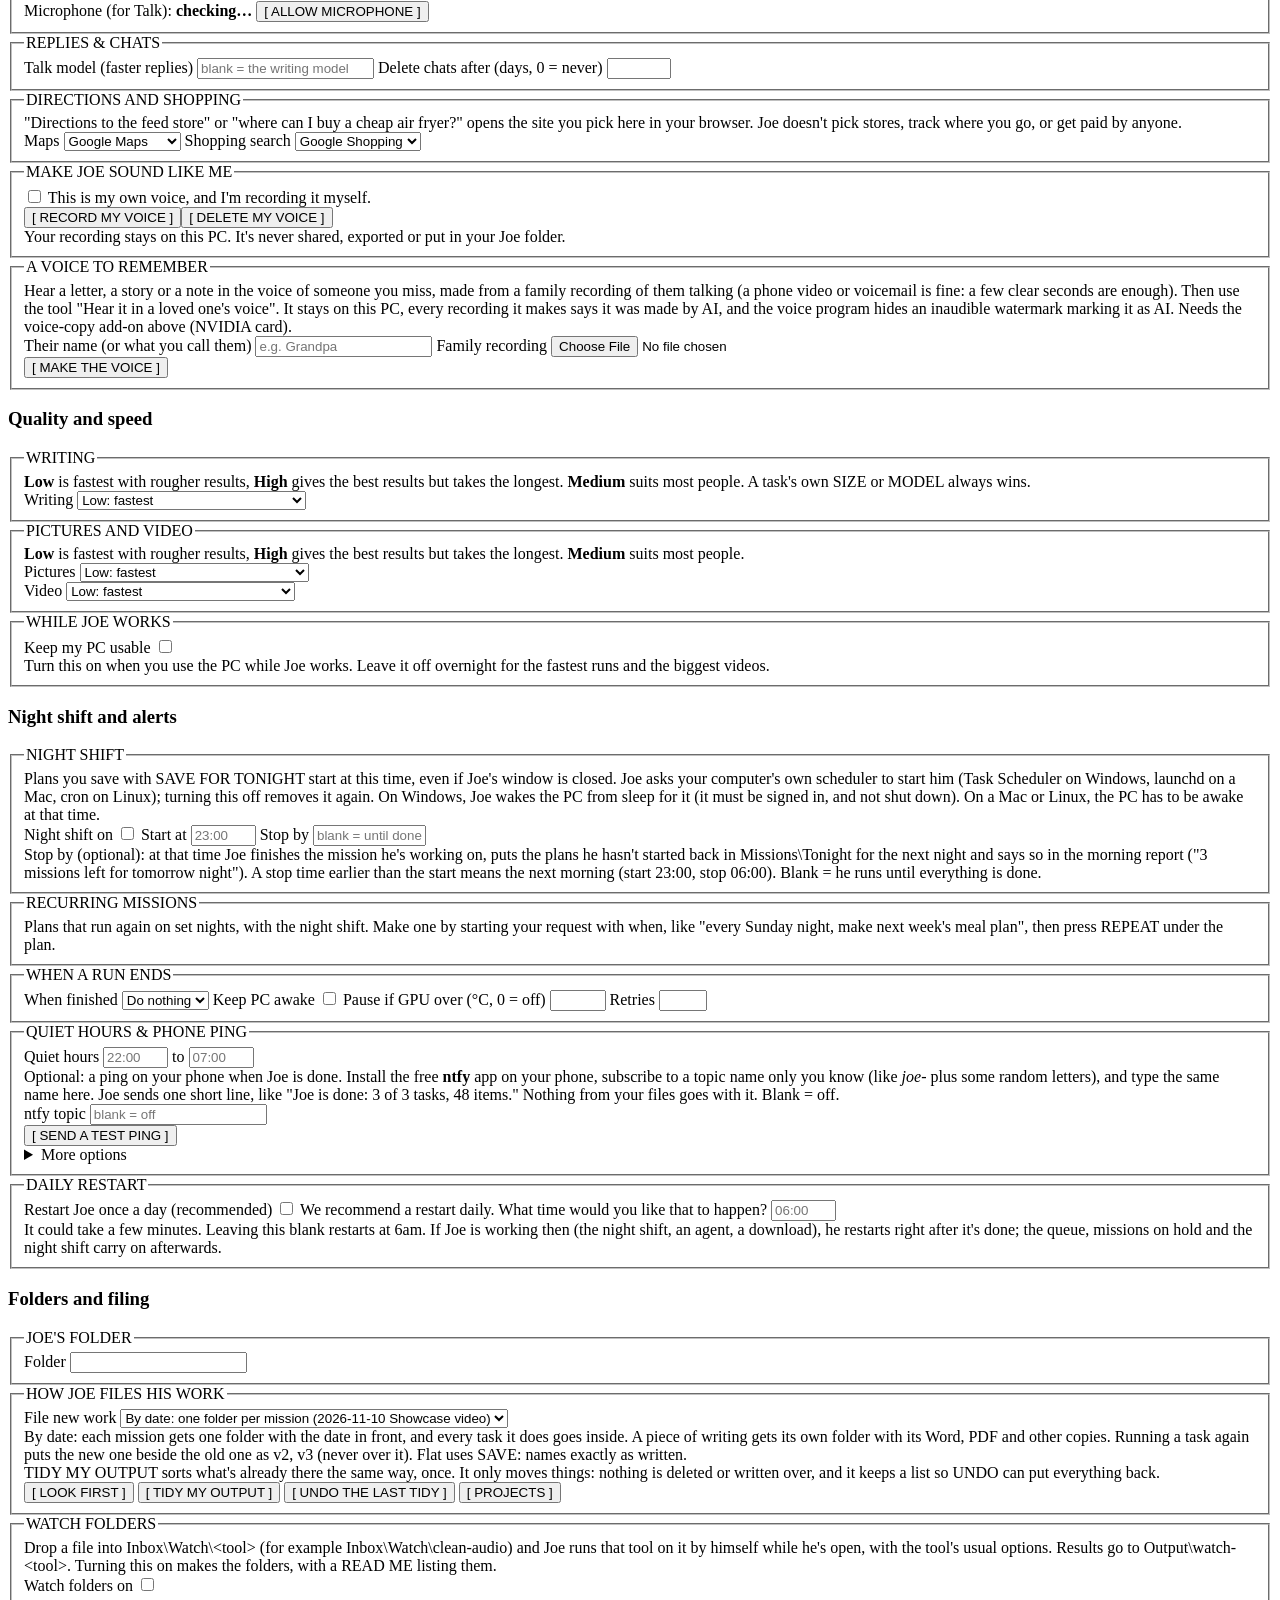
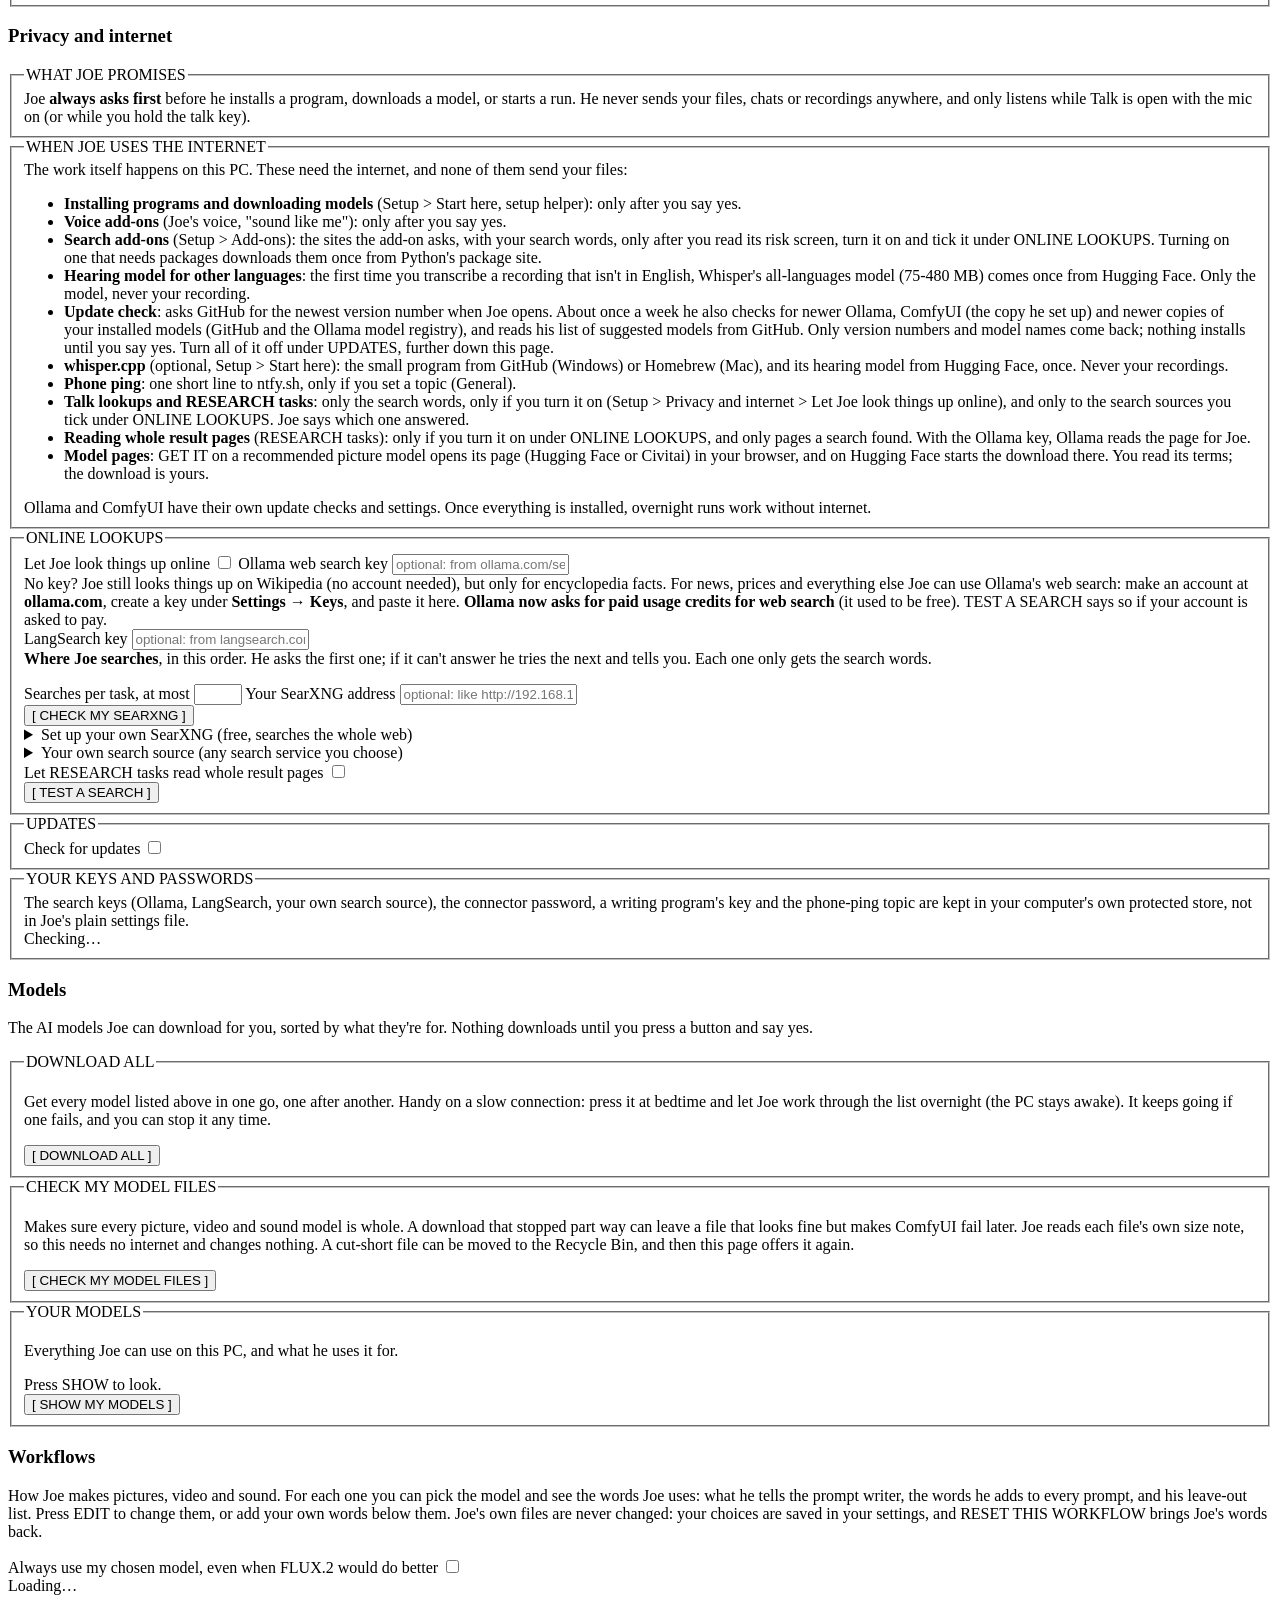
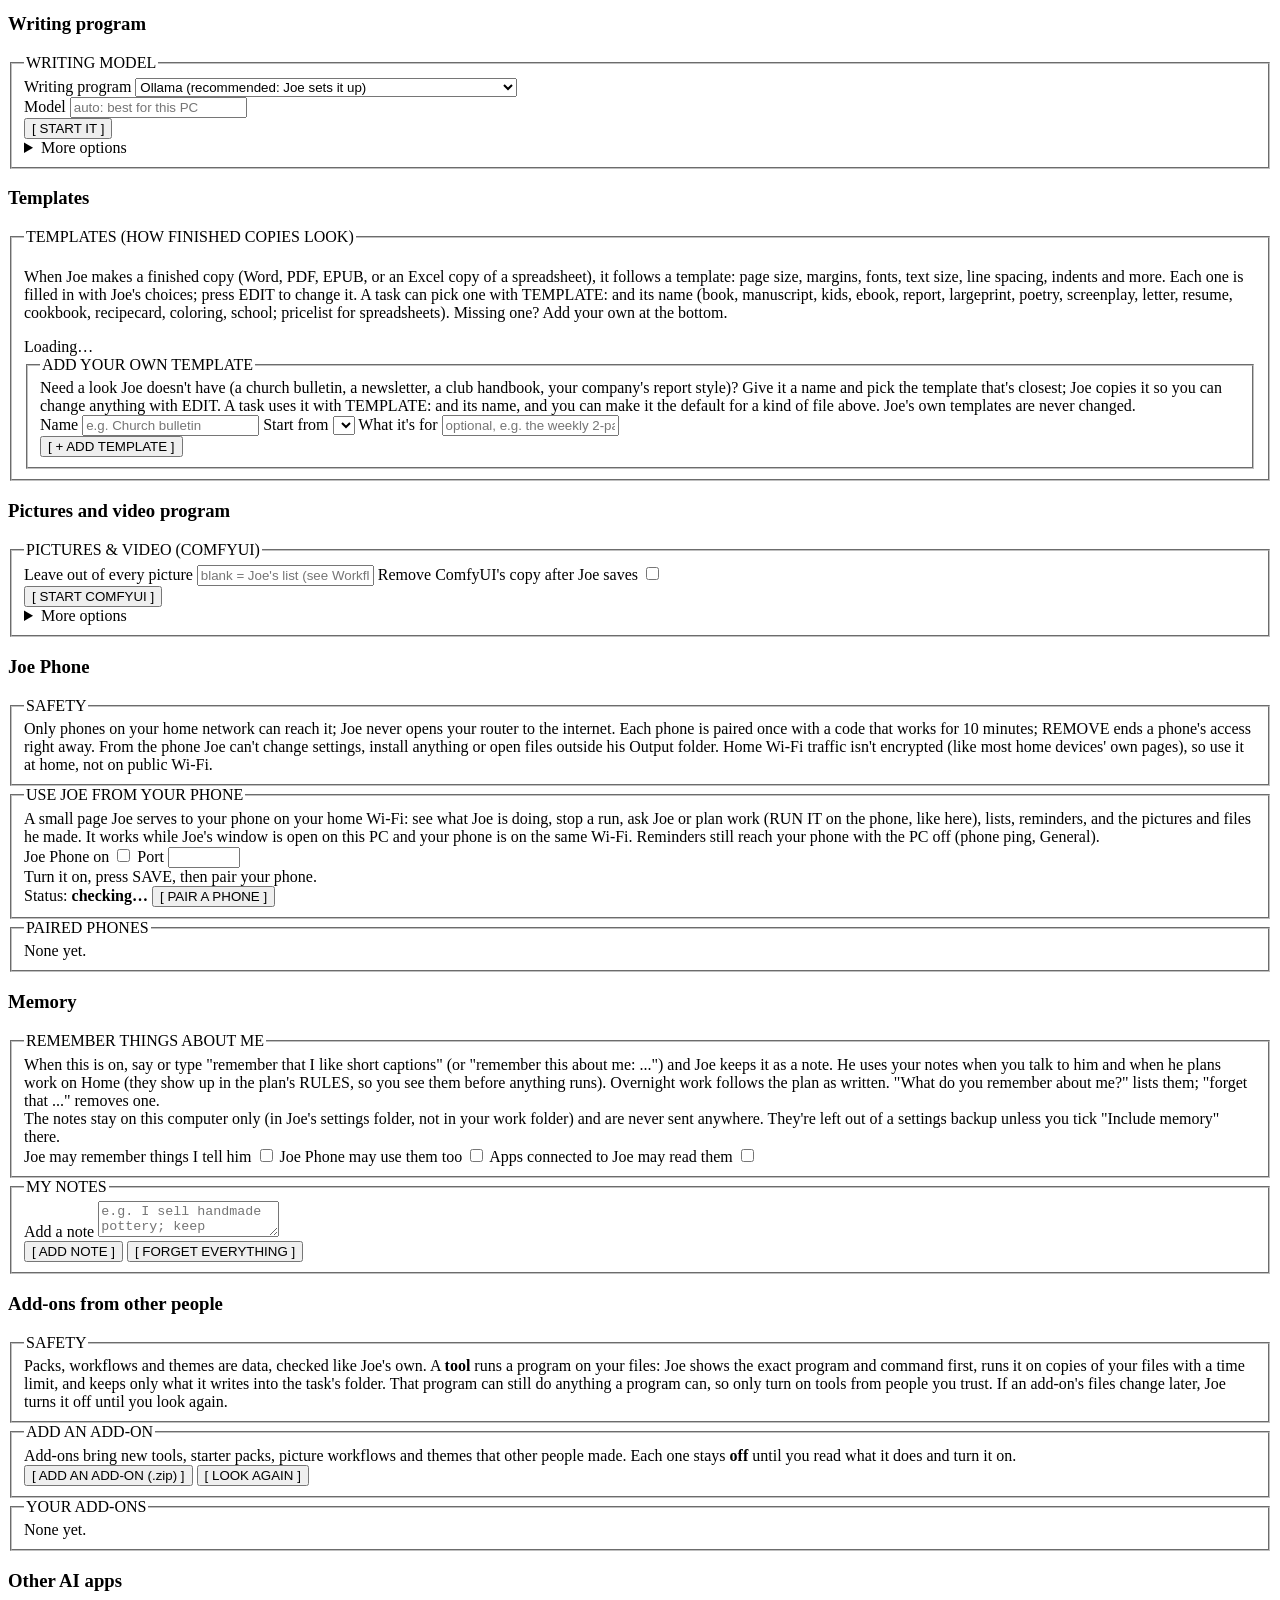
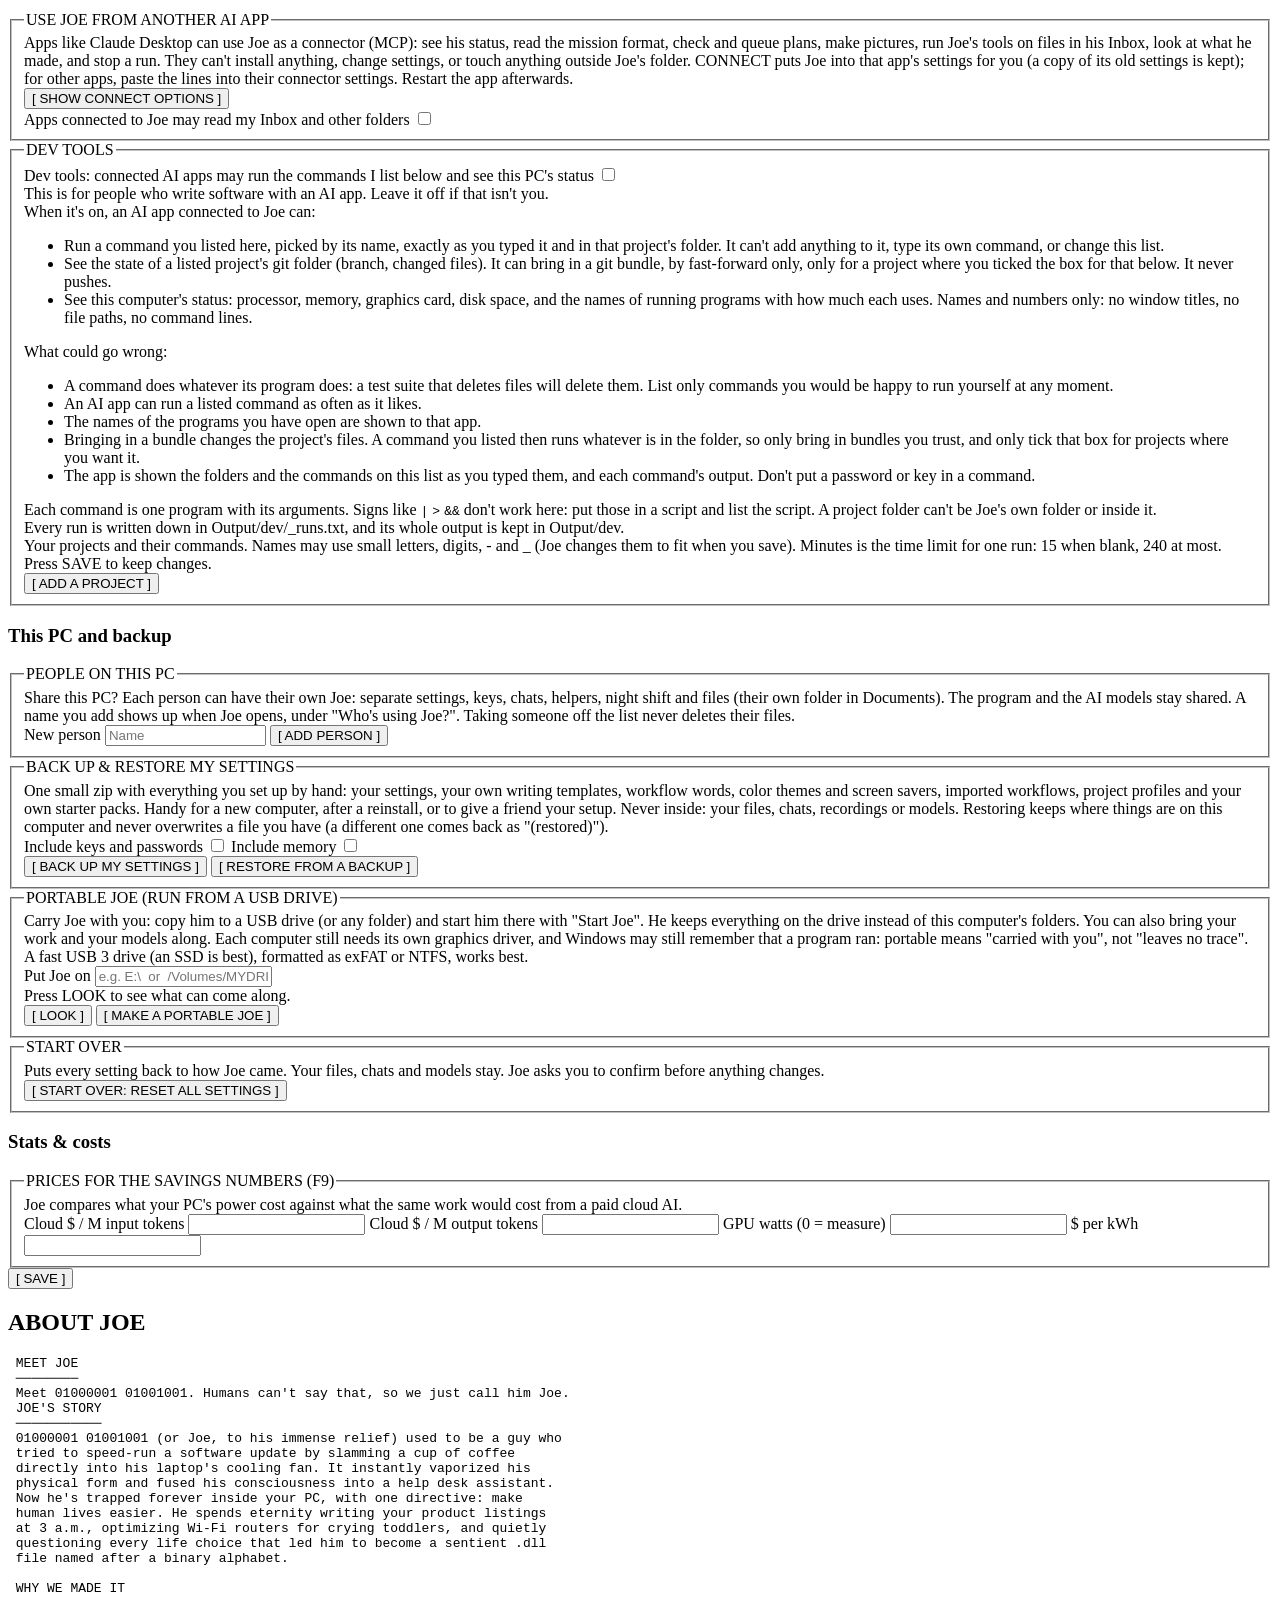
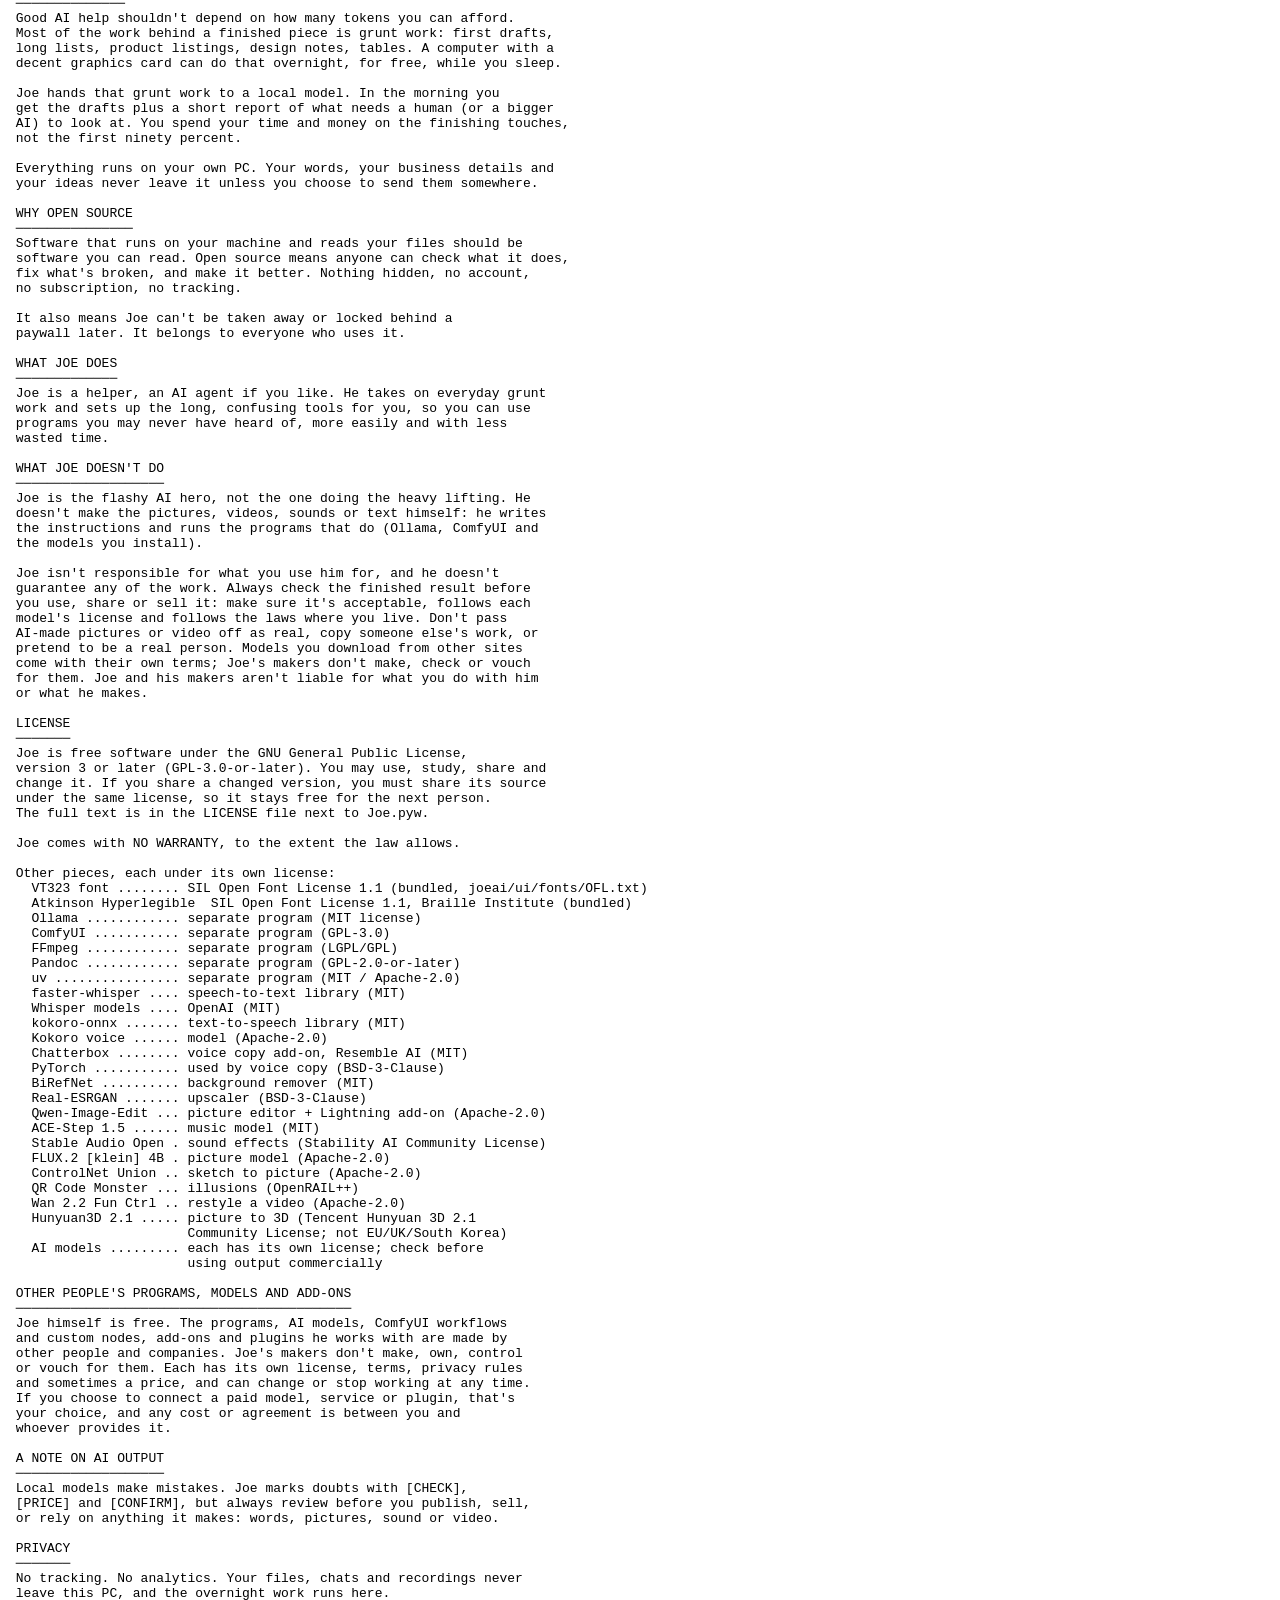
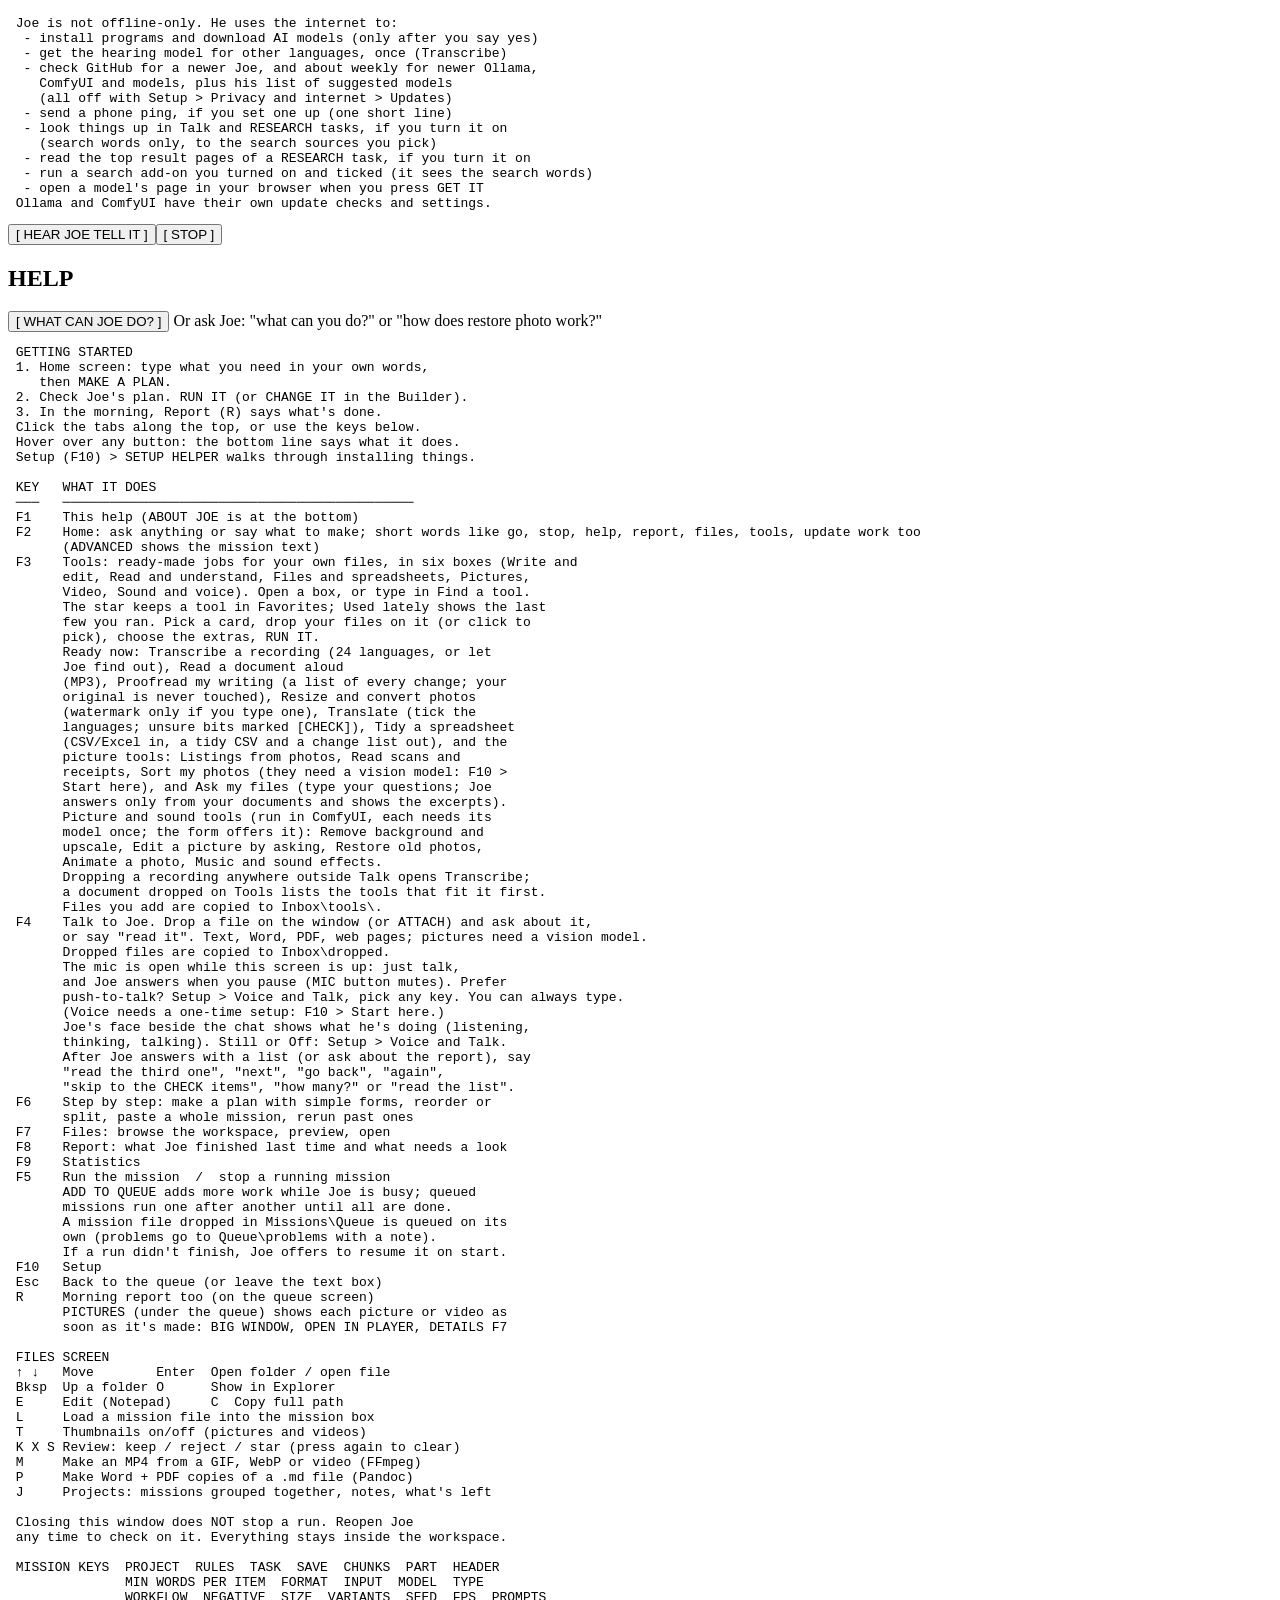
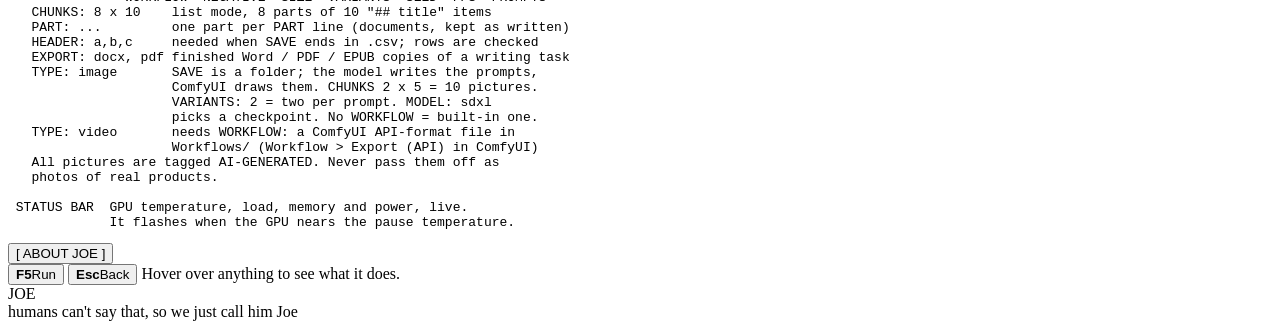
==== commit 789c57a5: "Dev tools: run a listed command, repo status, this PC's status (off by default) Setup > Other AI app" ====
--- a/joeai/ui/index.html
+++ b/joeai/ui/index.html
@@ -869,6 +869,30 @@
                 <pre id="mcp-lines" class="out" hidden></pre>
                 <div id="mcp-http" class="dim small" hidden></div>
                 <label title="Off: connected AI apps can read only what Joe made (his Output folder). On: they can also read short versions of text files in your Inbox, Projects, Missions, Workflows and Themes folders.">Apps connected to Joe may read my Inbox and other folders <input type="checkbox" data-path="mcp_folders"></label>
+              </fieldset>
+              <fieldset id="dev-box"><legend>DEV TOOLS</legend>
+                <label title="Off: connected AI apps can't run anything on this PC or see its status. On: they can run only the commands you list below, picked by name, and see this PC's status. Leave it off if you don't write software with an AI app.">Dev tools: connected AI apps may run the commands I list below and see this PC's status <input type="checkbox" data-path="dev_tools"></label>
+                <div class="dim small">This is for people who write software with an AI app. Leave it off if that isn't you.</div>
+                <div class="dim small">When it's on, an AI app connected to Joe can:
+                  <ul>
+                    <li>Run a command you listed here, picked by its name, exactly as you typed it and in that project's folder. It can't add anything to it, type its own command, or change this list.</li>
+                    <li>See the state of a listed project's git folder (branch, changed files). It can bring in a git bundle, by fast-forward only, only for a project where you ticked the box for that below. It never pushes.</li>
+                    <li>See this computer's status: processor, memory, graphics card, disk space, and the names of running programs with how much each uses. Names and numbers only: no window titles, no file paths, no command lines.</li>
+                  </ul></div>
+                <div class="dim small">What could go wrong:
+                  <ul>
+                    <li>A command does whatever its program does: a test suite that deletes files will delete them. List only commands you would be happy to run yourself at any moment.</li>
+                    <li>An AI app can run a listed command as often as it likes.</li>
+                    <li>The names of the programs you have open are shown to that app.</li>
+                    <li>Bringing in a bundle changes the project's files. A command you listed then runs whatever is in the folder, so only bring in bundles you trust, and only tick that box for projects where you want it.</li>
+                    <li>The app is shown the folders and the commands on this list as you typed them, and each command's output. Don't put a password or key in a command.</li>
+                  </ul></div>
+                <div class="dim small">Each command is one program with its arguments. Signs like <code>|</code> <code>&gt;</code> <code>&amp;&amp;</code> don't work here: put those in a script and list the script. A project folder can't be Joe's own folder or inside it.</div>
+                <div class="dim small">Every run is written down in Output/dev/_runs.txt, and its whole output is kept in Output/dev.</div>
+                <div class="dim small">Your projects and their commands. Names may use small letters, digits, - and _ (Joe changes them to fit when you save). Minutes is the time limit for one run: 15 when blank, 240 at most. Press SAVE to keep changes.</div>
+                <div id="dev-list" role="list"></div>
+                <div class="row"><button type="button" data-devadd="project" title="Add an empty project to the list. Nothing counts until you press SAVE.">[ ADD A PROJECT ]</button>
+                  <span id="dev-msg" class="dim small" aria-live="polite"></span></div>
               </fieldset>
             </div>
 
